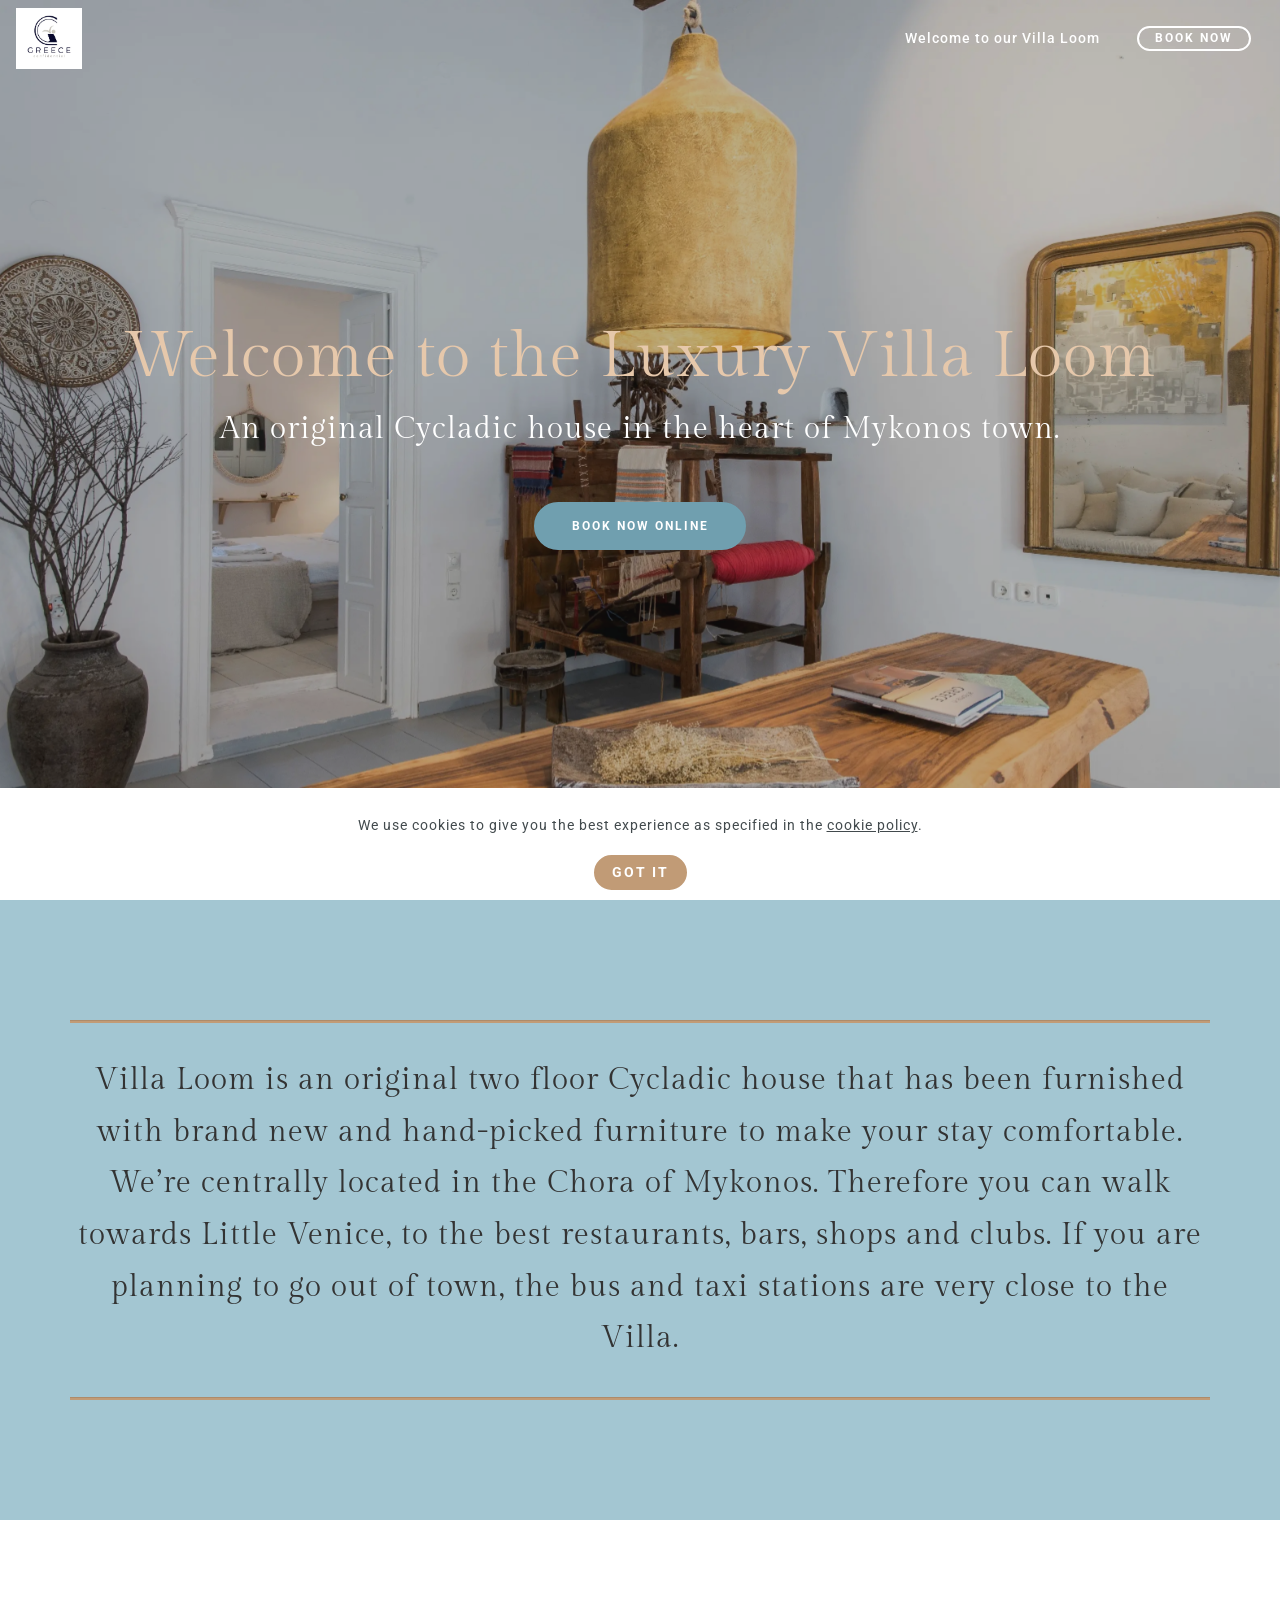
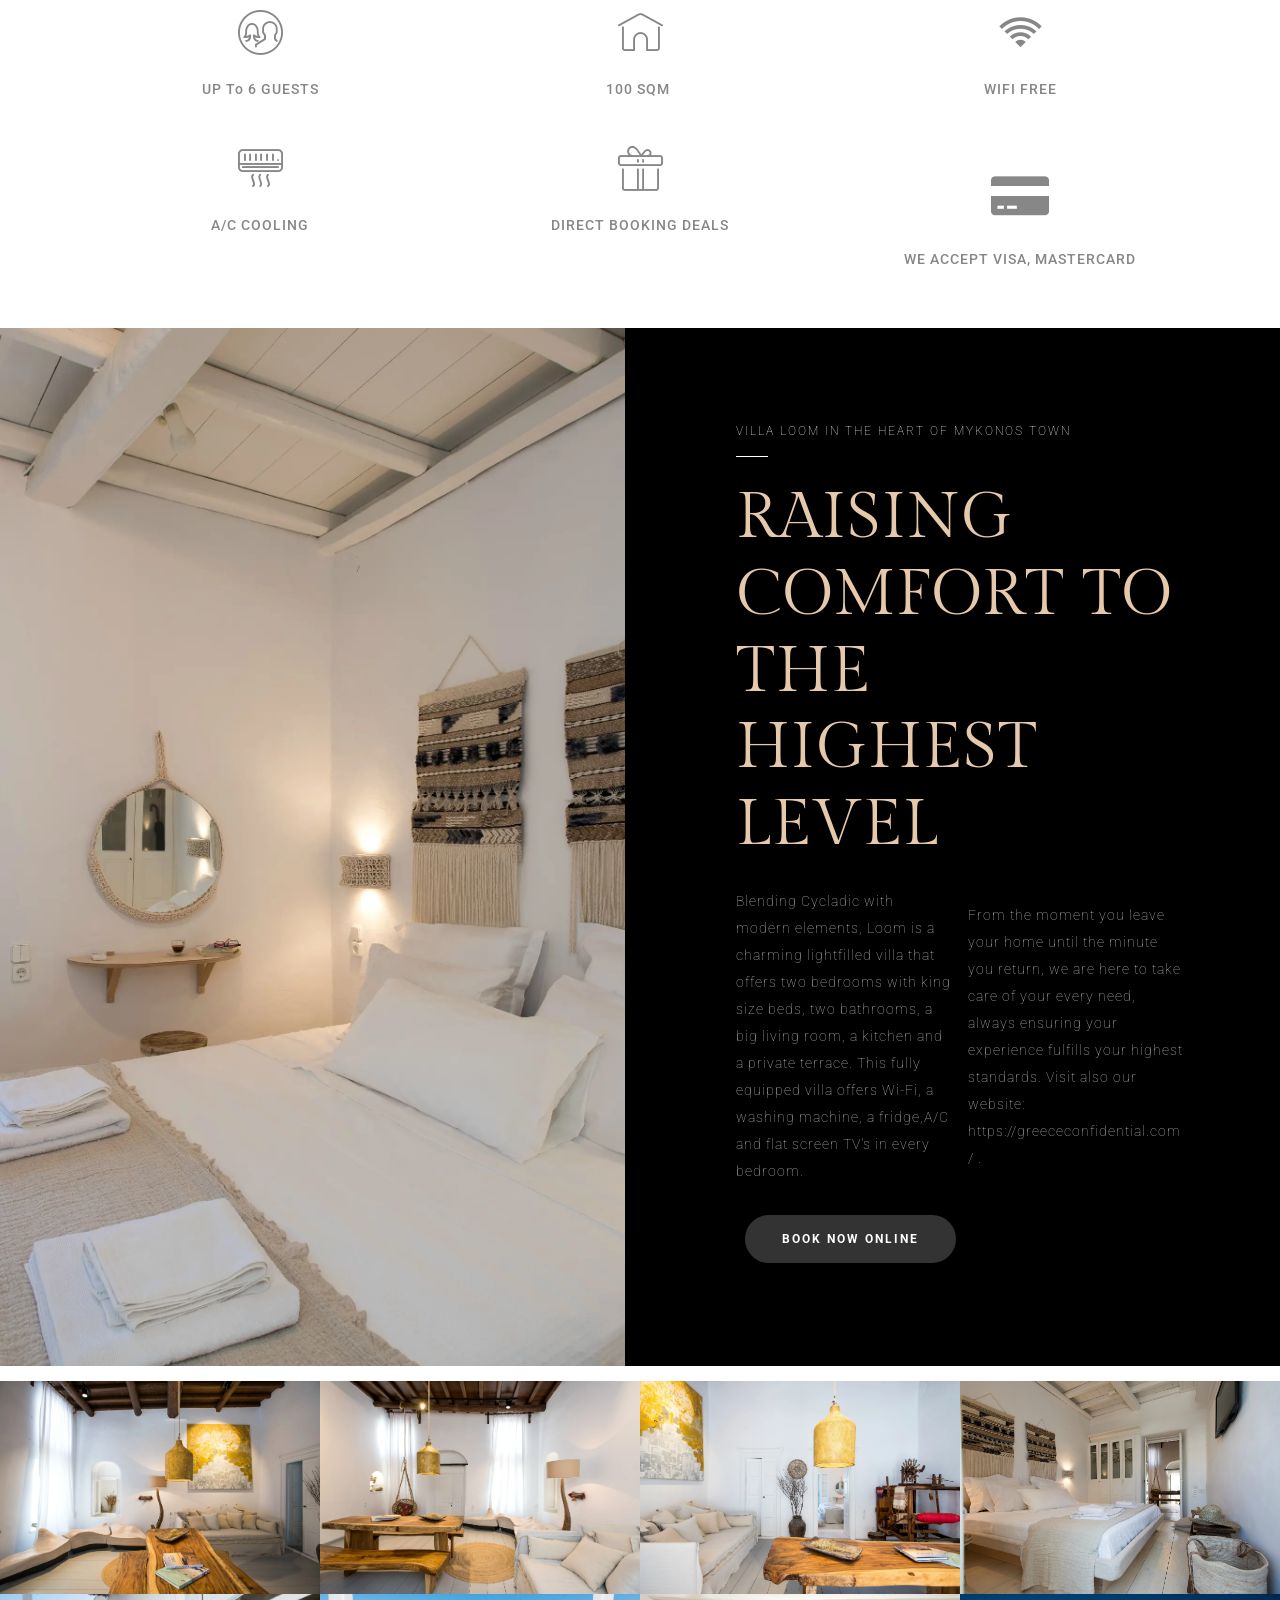
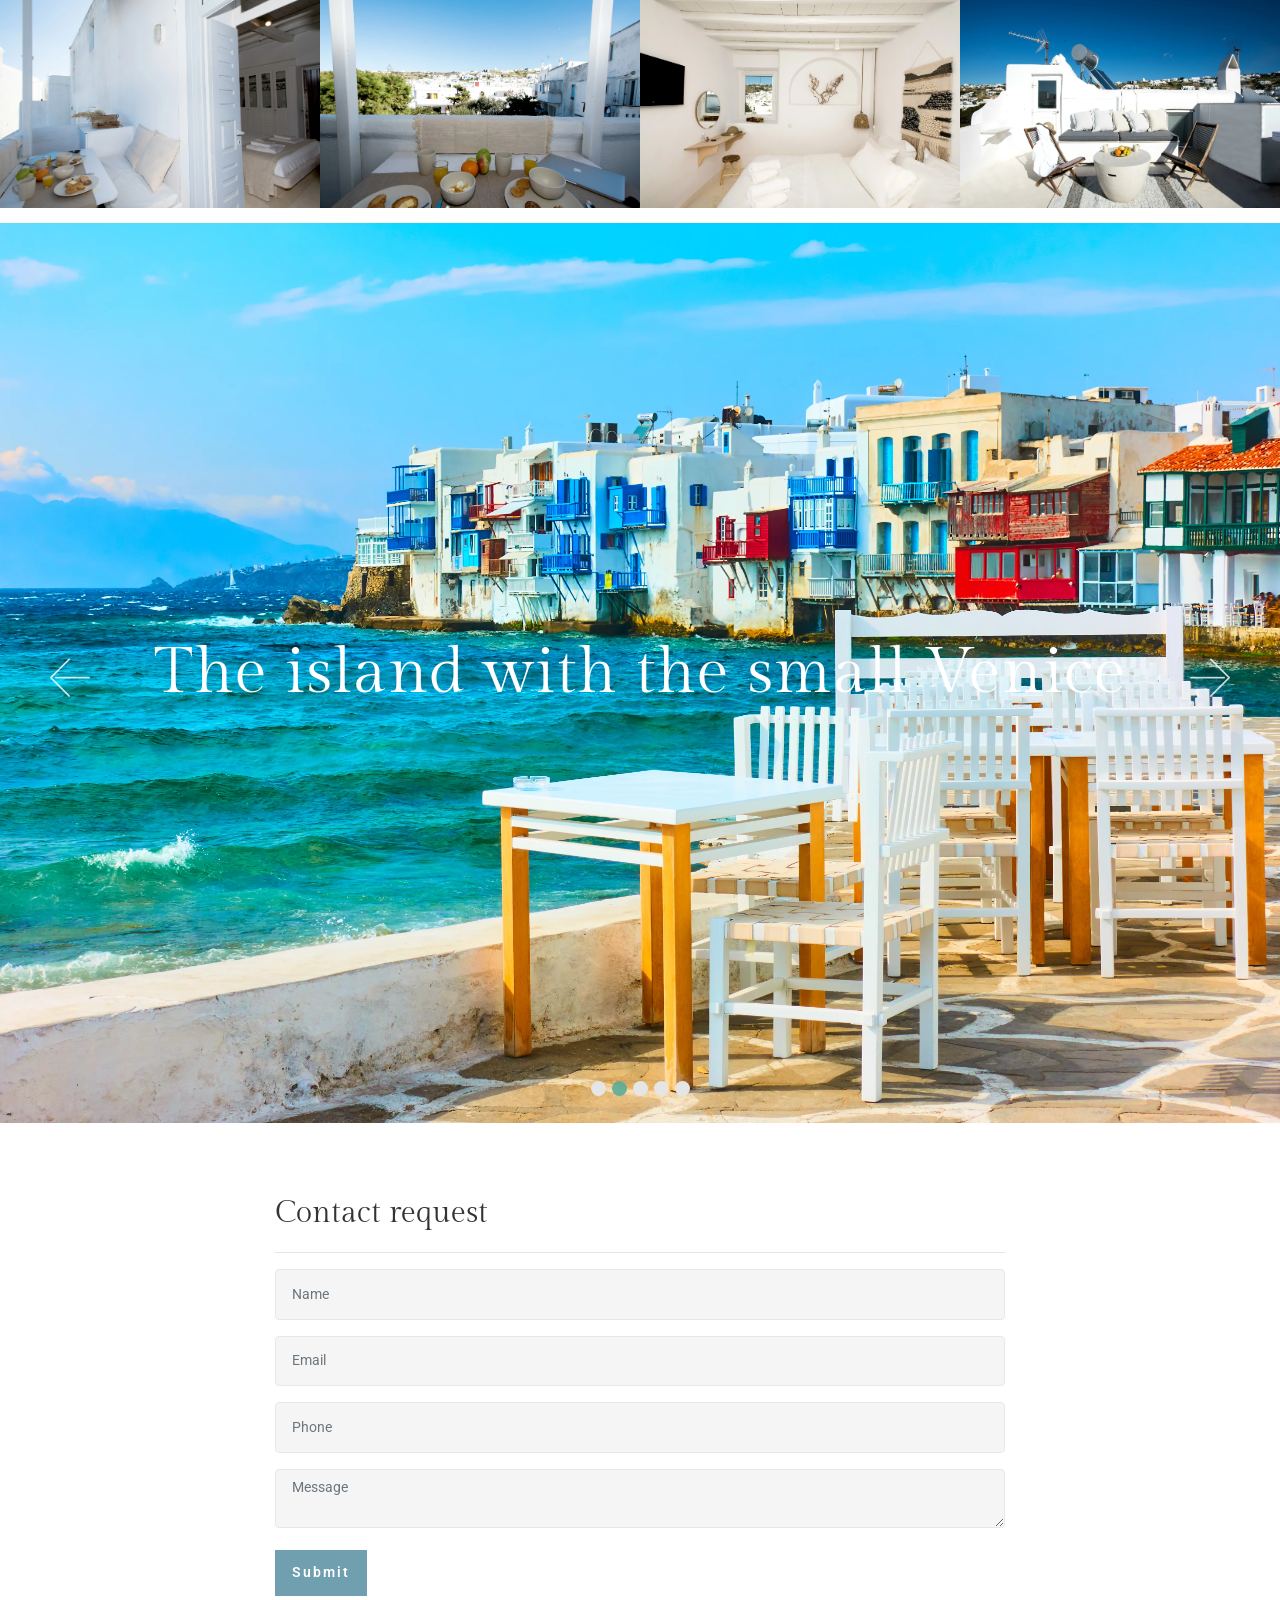
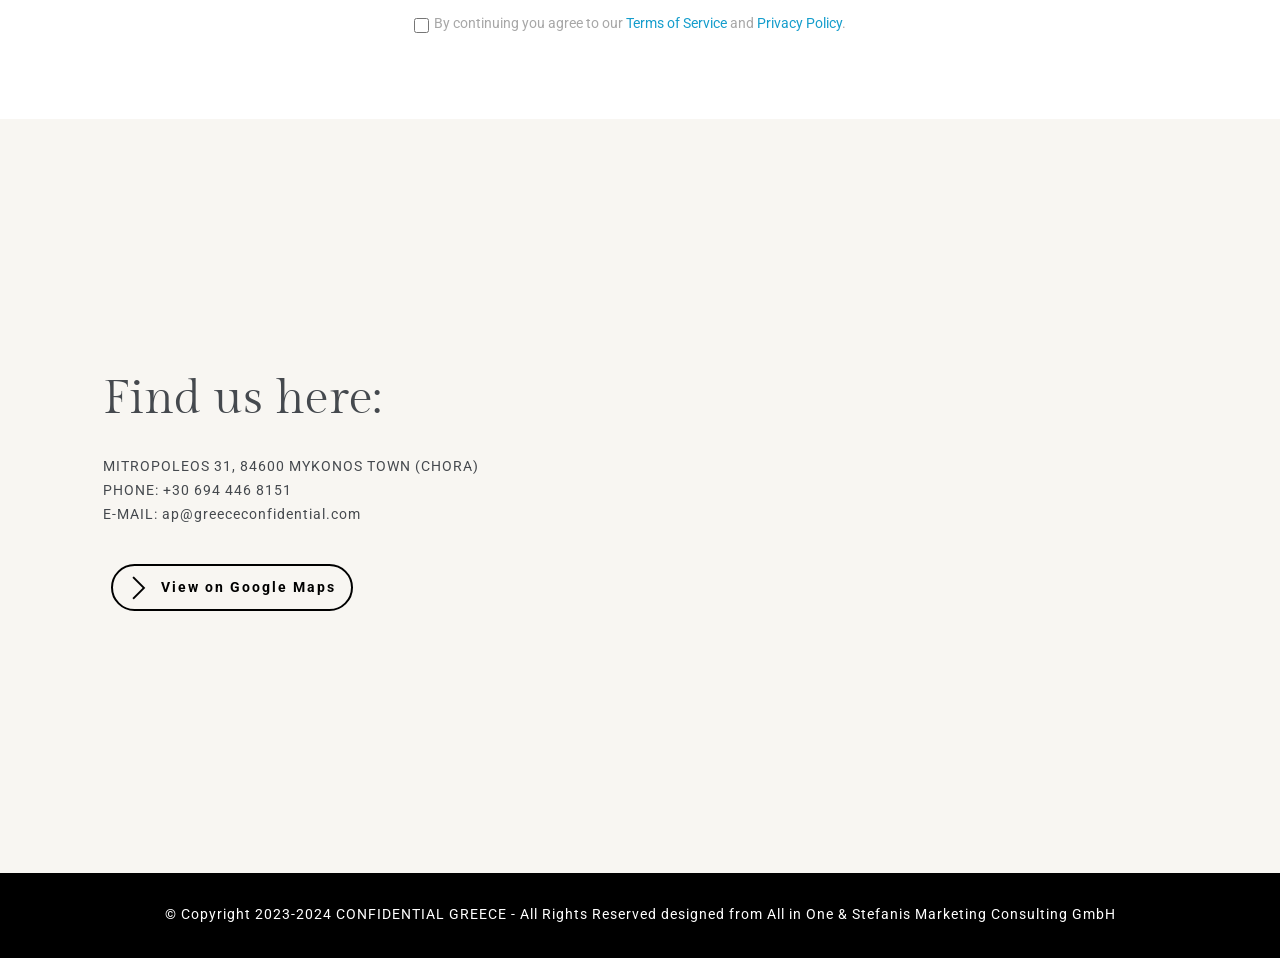
==== index.html @ 53b99f47 "create github pages" ====
<!DOCTYPE html>
<html  >
<head>
  
  <meta charset="UTF-8">
  <meta http-equiv="X-UA-Compatible" content="IE=edge">
  
  <meta name="viewport" content="width=device-width, initial-scale=1, minimum-scale=1">
  <link rel="shortcut icon" href="assets/images/logo-greece-confidential-1.webp" type="image/x-icon">
  <meta name="description" content="Villa loom Mykonos">
  
  
  <title>Home</title>
  <link rel="stylesheet" href="assets/web/assets/mobirise-icons/mobirise-icons.css">
  <link rel="stylesheet" href="assets/web/assets/mobirise-icons2/mobirise2.css">
  <link rel="stylesheet" href="assets/FontAwesome/css/font-awesome.css">
  <link rel="stylesheet" href="assets/icon54/style.css">
  <link rel="stylesheet" href="assets/tether/tether.min.css">
  <link rel="stylesheet" href="assets/bootstrap/css/bootstrap.min.css">
  <link rel="stylesheet" href="assets/bootstrap/css/bootstrap-grid.min.css">
  <link rel="stylesheet" href="assets/bootstrap/css/bootstrap-reboot.min.css">
  <link rel="stylesheet" href="assets/web/assets/gdpr-plugin/gdpr-styles.css">
  <link rel="stylesheet" href="assets/animatecss/animate.min.css">
  <link rel="stylesheet" href="assets/popup-overlay-plugin/style.css">
  <link rel="stylesheet" href="assets/smart-cart/minicart-theme.css">
  <link rel="stylesheet" href="assets/dropdown/css/style.css">
  <link rel="stylesheet" href="assets/formstyler/jquery.formstyler.css">
  <link rel="stylesheet" href="assets/formstyler/jquery.formstyler.theme.css">
  <link rel="stylesheet" href="assets/datepicker/jquery.datetimepicker.min.css">
  <link rel="stylesheet" href="assets/theme/css/style.css">
  <link rel="stylesheet" href="assets/gallery/style.css">
  <link rel="stylesheet" href="assets/recaptcha.css">
  <link rel="preload" href="https://fonts.googleapis.com/css?family=Gilda+Display:400&display=swap" as="style" onload="this.onload=null;this.rel='stylesheet'">
  <noscript><link rel="stylesheet" href="https://fonts.googleapis.com/css?family=Gilda+Display:400&display=swap"></noscript>
  <link rel="preload" href="https://fonts.googleapis.com/css?family=Roboto:100,100i,300,300i,400,400i,500,500i,700,700i,900,900i&display=swap" as="style" onload="this.onload=null;this.rel='stylesheet'">
  <noscript><link rel="stylesheet" href="https://fonts.googleapis.com/css?family=Roboto:100,100i,300,300i,400,400i,500,500i,700,700i,900,900i&display=swap"></noscript>
  <link rel="preload" as="style" href="assets/mobirise/css/mbr-additional.css"><link rel="stylesheet" href="assets/mobirise/css/mbr-additional.css" type="text/css">

  
  <style>
#mobiriseBanner { display: none; }
</style>
  

<meta name="theme-color" content="#c19b76">
<link rel="manifest" href="manifest.json">
<script src="sw-connect.js"></script>
<meta name="apple-mobile-web-app-capable" content="yes">
<link rel="apple-touch-startup-image" media="(device-width: 320px) and (device-height: 568px) and (-webkit-device-pixel-ratio: 2) and (orientation: portrait)" href="assets/images/apple-launch-640x1136.png">
<link rel="apple-touch-startup-image" media="(device-width: 375px) and (device-height: 667px) and (-webkit-device-pixel-ratio: 2) and (orientation: portrait)" href="assets/images/apple-launch-750x1334.png">
<link rel="apple-touch-startup-image" media="(device-width: 414px) and (device-height: 736px) and (-webkit-device-pixel-ratio: 3) and (orientation: portrait)" href="assets/images/apple-launch-1242x2208.png">
<link rel="apple-touch-startup-image" media="(device-width: 375px) and (device-height: 812px) and (-webkit-device-pixel-ratio: 3) and (orientation: portrait)" href="assets/images/apple-launch-1125x2436.png">
<link rel="apple-touch-startup-image" media="(device-width: 768px) and (device-height: 1024px) and (-webkit-device-pixel-ratio: 2) and (orientation: portrait)" href="assets/images/apple-launch-1536x2048.png">
<link rel="apple-touch-startup-image" media="(device-width: 834px) and (device-height: 1112px) and (-webkit-device-pixel-ratio: 2) and (orientation: portrait)" href="assets/images/apple-launch-1668x2224.png">
<link rel="apple-touch-startup-image" media="(device-width: 1024px) and (device-height: 1366px) and (-webkit-device-pixel-ratio: 2) and (orientation: portrait)" href="assets/images/apple-launch-2048x2732.png">
<meta name="apple-mobile-web-app-status-bar-style" content="default">
<meta name="apple-mobile-web-app-title" content="">
<link rel="apple-touch-icon" href="apple-touch-icon.png"></head>
<body>
  
  <section class="menu4 menu cid-rzMj9prxNq" once="menu" id="menu4-1">

    
    

    <nav class="navbar navbar-dropdown navbar-expand-lg">
        <div class="navbar-brand">
            <span class="navbar-logo">
                <a href="#">
                    <img src="assets/images/logo-greece-confidential-1.webp" alt="" style="height: 3.8rem;">
                </a>
            </span>
            
        </div>
        <button class="navbar-toggler" type="button" data-toggle="collapse" data-target="#navbarSupportedContent" aria-controls="navbarNavAltMarkup" aria-expanded="false" aria-label="Toggle navigation">
            <div class="hamburger">
                <span></span>
                <span></span>
                <span></span>
                <span></span>
            </div>
        </button>
      <div class="collapse navbar-collapse" id="navbarSupportedContent">
            <ul class="navbar-nav nav-dropdown mbr-section-btn" data-app-modern-menu="true"><li class="nav-item">
                    <a class="nav-link link text-white display-7" href="#">Welcome to our Villa Loom</a>
                </li></ul>
            
            <div class="navbar-buttons mbr-section-btn"><a class="btn btn-sm btn-white-outline display-4" href="https://ibe.channex.io/villa-loom-mykonos-town">
                    BOOK NOW
                </a></div>
      </div>
    </nav>
</section>

<section class="header6 cid-rzMj5gUn1z mbr-fullscreen mbr-parallax-background" id="header6-0">
    

    <div class="mbr-overlay" style="opacity: 0.3; background-color: rgb(35, 35, 35);">
    </div>

    <div class="container">
        
        
        <h2 class="mbr-section-title mbr-fonts-style align-center mbr-white pb-2 display-1">Welcome to the Luxury Villa Loom</h2>
        <p class="mbr-text mbr-fonts-style align-center pb-4 mbr-white display-5">An original Cycladic house in the heart of Mykonos town.</p>
        <div class="mbr-section-btn align-center pb-4"><a class="btn btn-lg btn-info display-4" href="https://ibe.channex.io/villa-loom-mykonos-town" target="_blank">BOOK NOW ONLINE</a></div>
    </div>
    <div class="mbr-arrow hidden-sm-down" aria-hidden="true">
        <a href="#next">
            <i class="mbri-arrow-down mbr-iconfont"></i>
        </a>
    </div>
</section>

<section class="mbr-section content1 hotelm4_content1 cid-tWKiP6uQY9" id="content1-8">

	

	<div class="container">
		<div class="row justify-content-center">
			<div class="inner-container" style="width: 100%;">
				<hr class="line" style="width: 100%;">
				<p class="mbr-text mbr-fonts-style align-center display-5">Villa Loom is an original two floor Cycladic house that has been furnished with brand new and hand-picked furniture to make your stay comfortable. We’re centrally located in the Chora of Mykonos. Therefore you can walk towards Little Venice, to the best restaurants, bars, shops and clubs. If you are planning to go out of town, the bus and taxi stations are very close to the Villa.<br></p>
				<hr class="line" style="width: 100%;">
			</div>
		</div>
	</div>
</section>

<section class="features12 hotelm4_features12 cid-tWOx9KYcc4" id="features12-o">

	
    


	
	<div class="container">
		<div class="row justify-content-center">
			<div class="card pb-5 col-12 col-md-10 align-center col-lg-4">
				<div class="card-img">
					<span class="mbri-users mbr-iconfont"></span>
				</div>
				<div class="card-box">
					<h4 class="card-title mbr-fonts-style display-7">UP To 6 GUESTS
					</h4>
					
					
				</div>
			</div>

			<div class="card pb-5 col-12 col-md-10 align-center col-lg-4">
				<div class="card-img">
					<span class="mbri-home mbr-iconfont"></span>
				</div>
				<div class="card-box">
					<h4 class="card-title mbr-fonts-style display-7">100 SQM&nbsp;</h4>
					
					
				</div>
			</div>

			<div class="card pb-5 col-12 col-md-10 align-center col-lg-4">
				<div class="card-img">
					<span class="mbr-iconfont mobi-mbri-wifi mobi-mbri"></span>
				</div>
				<div class="card-box">
					<h4 class="card-title mbr-fonts-style display-7">WIFI FREE</h4>
					
					
				</div>
			</div>

			<div class="card pb-5 col-12 col-md-10 align-center col-lg-4">
				<div class="card-img">
					<span class="mbr-iconfont icon54-v1-air-conditioner"></span>
				</div>
				<div class="card-box">
					<h4 class="card-title mbr-fonts-style display-7">A/C COOLING</h4>
					
					
				</div>
			</div>

			<div class="card pb-5 col-12 col-md-10 align-center col-lg-4">
				<div class="card-img">
					<span class="mbr-iconfont mbri-gift"></span>
				</div>
				<div class="card-box">
					<h4 class="card-title mbr-fonts-style display-7">DIRECT BOOKING DEALS</h4>
					
					
				</div>
			</div>

			<div class="card p-3 col-12 col-md-10 align-center col-lg-4">
				<div class="card-img">
					<span class="mbr-iconfont fa-credit-card-alt fa"></span>
				</div>
				<div class="card-box">
					<h4 class="card-title mbr-fonts-style display-7">WE ACCEPT VISA, MASTERCARD</h4>
					
					
				</div>
			</div>
		</div>
	</div>
</section>

<section class="features3 hotelm4_features3 cid-tWOqyfzlr3" id="features3-n">

	
    


	

	<div class="container-fluid">
		<div class="row justify-content-center">
			<div class="image-element col-xl-6">
				<div class="img-wrap" style="height: 100%; width: 100%;">
					<img src="assets/images/nan1942.webp" alt="">
				</div>
			</div>
			<div class="text-element col-xl-6">
				<h3 class="mbr-section-subtitle mbr-fonts-style mbr-lighter mbr-white display-4">VILLA LOOM IN THE HEART OF MYKONOS TOWN</h3>
				<div class="underline pb-3">
					<div class="line"></div>
				</div>
				<h2 class="mbr-section-title mbr-fonts-style pb-4 mbr-white display-1">RAISING COMFORT TO THE HIGHEST LEVEL<br></h2>
				<div class="paragraphs-wrapper pb-4">
					<p class="mbr-text mbr-fonts-style mbr-lighter first-paragraph display-7">Blending Cycladic with modern elements, Loom is a charming lightfilled villa that offers two bedrooms with king size beds, two bathrooms, a big living room, a kitchen and a private terrace. This fully equipped villa offers Wi-Fi, a washing machine, a fridge,A/C and flat screen TV's in every bedroom.</p>
					<p class="second-paragraph mbr-text mbr-fonts-style mbr-lighter display-7">From the moment you leave your home until the minute you return, we are here to take care of your every need, always ensuring your experience fulfills your highest standards. Visit also our website: https://greececonfidential.com/ .</p>
				</div>
				<div class="mbr-section-btn"><a class="btn btn-lg btn-secondary display-4" href="https://ibe.channex.io/villa-loom-mykonos-town" target="_blank">BOOK NOW ONLINE</a></div>
			</div>
		</div>
	</div>
</section>

<section class="gallery1 hotelm4_gallery1 mbr-gallery mbr-slider-carousel cid-tWNKbWfEf9" id="gallery1-m">

	

	

	

	

	

	<div class="col-left-gallery"><!-- Filter --><!-- Gallery --><div class="mbr-gallery-row"><div class="mbr-gallery-layout-default"><div><div><div class="mbr-gallery-item mbr-gallery-item--p0" data-video-url="false" data-tags="Awesome"><div href="#lb-gallery1-m" data-slide-to="0" data-bs-slide-to="0" data-toggle="modal" data-bs-toggle="modal"><img src="assets/images/-nan1956.webp" alt="" title=""><span class="icon-focus"></span></div></div><div class="mbr-gallery-item mbr-gallery-item--p0" data-video-url="false" data-tags="Responsive"><div href="#lb-gallery1-m" data-slide-to="1" data-bs-slide-to="1" data-toggle="modal" data-bs-toggle="modal"><img src="assets/images/-nan1967.webp" alt="" title=""><span class="icon-focus"></span></div></div><div class="mbr-gallery-item mbr-gallery-item--p0" data-video-url="false" data-tags="Creative"><div href="#lb-gallery1-m" data-slide-to="2" data-bs-slide-to="2" data-toggle="modal" data-bs-toggle="modal"><img src="assets/images/-nan1974.webp" alt="" title=""><span class="icon-focus"></span></div></div><div class="mbr-gallery-item mbr-gallery-item--p0" data-video-url="false" data-tags="Animated"><div href="#lb-gallery1-m" data-slide-to="3" data-bs-slide-to="3" data-toggle="modal" data-bs-toggle="modal"><img src="assets/images/-nan1952-2.webp" alt="" title=""><span class="icon-focus"></span></div></div><div class="mbr-gallery-item mbr-gallery-item--p0" data-video-url="false" data-tags="Awesome"><div href="#lb-gallery1-m" data-slide-to="4" data-bs-slide-to="4" data-toggle="modal" data-bs-toggle="modal"><img src="assets/images/nan1983.webp" alt="" title=""><span class="icon-focus"></span></div></div><div class="mbr-gallery-item mbr-gallery-item--p0" data-video-url="false" data-tags="Awesome"><div href="#lb-gallery1-m" data-slide-to="5" data-bs-slide-to="5" data-toggle="modal" data-bs-toggle="modal"><img src="assets/images/-nan1988.webp" alt="" title=""><span class="icon-focus"></span></div></div><div class="mbr-gallery-item mbr-gallery-item--p0" data-video-url="false" data-tags="Responsive"><div href="#lb-gallery1-m" data-slide-to="6" data-bs-slide-to="6" data-toggle="modal" data-bs-toggle="modal"><img src="assets/images/-nan2000-1.webp" alt="" title=""><span class="icon-focus"></span></div></div><div class="mbr-gallery-item mbr-gallery-item--p0" data-video-url="false" data-tags="Animated"><div href="#lb-gallery1-m" data-slide-to="7" data-bs-slide-to="7" data-toggle="modal" data-bs-toggle="modal"><img src="assets/images/nan20212.webp" alt="" title=""><span class="icon-focus"></span></div></div></div></div><div class="clearfix"></div></div></div><!-- Lightbox --><div data-app-prevent-settings="" class="mbr-slider modal fade carousel slide" tabindex="-1" data-keyboard="true" data-bs-keyboard="true" data-interval="false" data-bs-interval="false" id="lb-gallery1-m"><div class="modal-dialog"><div class="modal-content"><div class="modal-body"><div class="carousel-inner"><div class="carousel-item active"><img src="assets/images/-nan1956.webp" alt="" title=""></div><div class="carousel-item"><img src="assets/images/-nan1967.webp" alt="" title=""></div><div class="carousel-item"><img src="assets/images/-nan1974.webp" alt="" title=""></div><div class="carousel-item"><img src="assets/images/-nan1952-2.webp" alt="" title=""></div><div class="carousel-item"><img src="assets/images/nan1983.webp" alt="" title=""></div><div class="carousel-item"><img src="assets/images/-nan1988.webp" alt="" title=""></div><div class="carousel-item"><img src="assets/images/-nan2000-1.webp" alt="" title=""></div><div class="carousel-item"><img src="assets/images/nan20212.webp" alt="" title=""></div></div><a class="carousel-control carousel-control-prev" role="button" data-slide="prev" data-bs-slide="prev" href="#lb-gallery1-m"><span class="mbri-left mbr-iconfont" aria-hidden="true"></span><span class="sr-only visually-hidden">Previous</span></a><a class="carousel-control carousel-control-next" role="button" data-slide="next" data-bs-slide="next" href="#lb-gallery1-m"><span class="mbri-right mbr-iconfont" aria-hidden="true"></span><span class="sr-only visually-hidden">Next</span></a><a class="close" href="#" role="button" data-dismiss="modal" data-bs-dismiss="modal"><span class="sr-only visually-hidden">Close</span></a></div></div></div></div></div>
</section>

<section class="slider1 directm4_slider1 cid-tXo2hfNwyW mbr-fullscreen" id="slider1-15">

	

	<div class="container-fluid">
		<div class="carousel slide carousel-fade" id="tYIiVcy99t" data-ride="carousel" data-interval="3000">
			<ol class="carousel-indicators">
				<li data-slide-to="0" class="active" data-target="#tYIiVcy99t"></li>
				<li data-slide-to="1" data-target="#tYIiVcy99t"></li>
				<li data-slide-to="2" data-target="#tYIiVcy99t"></li>
				<li data-slide-to="3" data-target="#tYIiVcy99t"></li>
				<li data-slide-to="4" data-target="#tYIiVcy99t"></li>
			</ol>
			<div class="carousel-inner">
				
				
				<div class="carousel-item slider-image item active">
					<div class="item-wrapper">
						<img class="d-block w-100" src="assets/images/sea-1217911.webp" data-slide-to="1" data-bs-slide-to="1" alt="">
						
						<div class="carousel-caption">
							<div class="row justify-content-center">
								<div class="col-md-12">
									<h1 class="mbr-section-title mbr-fonts-style mbr-white display-1">Enjoy the amazing beaches anywhere in Mykonos</h1>
									
									
									
								</div>
							</div>
						</div>
					</div>
				</div>
				<div class="carousel-item slider-image item">
					<div class="item-wrapper">
						<img class="d-block w-100" src="assets/images/kleinvenedigmykonos.webp" data-slide-to="2" data-bs-slide-to="2" alt="">
						
						<div class="carousel-caption">
							<div class="row justify-content-center">
								<div class="col-md-12">
									<h1 class="mbr-section-title mbr-fonts-style mbr-white display-1">The island with the small Venice</h1>
									
									
									
								</div>
							</div>
						</div>
					</div>
				</div>
				<div class="carousel-item slider-image item">
					<div class="item-wrapper">
						<img class="d-block w-100" src="assets/images/greece-1289079.webp" data-slide-to="3" data-bs-slide-to="3" alt="">
						
						<div class="carousel-caption">
							<div class="row justify-content-center">
								<div class="col-md-12">
									<h1 class="mbr-section-title mbr-fonts-style mbr-white display-1">The windmills from Mykonos</h1>
									
									
									
								</div>
							</div>
						</div>
					</div>
				</div><div class="carousel-item slider-image item">
					<div class="item-wrapper">
						<img class="d-block w-100" src="assets/images/mykonosinselhafen.webp" alt="" data-slide-to="3" data-bs-slide-to="3">
						
						<div class="carousel-caption">
							<div class="row justify-content-center">
								<div class="col-md-12">
									<h1 class="mbr-section-title mbr-fonts-style mbr-white display-1">Mykonos is famous for its parties</h1>
									
									
									
								</div>
							</div>
						</div>
					</div>
				</div><div class="carousel-item slider-image item">
					<div class="item-wrapper">
						<img class="d-block w-100" src="assets/images/eliasbeach6134371920.webp" data-slide-to="4" data-bs-slide-to="4" alt="">
						
						<div class="carousel-caption">
							<div class="row justify-content-center">
								<div class="col-md-12">
									<h1 class="mbr-section-title mbr-fonts-style mbr-white display-1">Mykonos is famous for its pristine beaches with golden sands</h1>
									
									
									
								</div>
							</div>
						</div>
					</div>
				</div>
			</div>
			<a class="carousel-control carousel-control-prev" role="button" data-slide="prev" href="#tYIiVcy99t">
				<span class="mbri-left" aria-hidden="true"></span>
				<span class="sr-only">Previous</span>
			</a>
			<a class="carousel-control carousel-control-next" role="button" data-slide="next" href="#tYIiVcy99t">
				<span class="mbri-right" aria-hidden="true"></span>
				<span class="sr-only">Next</span>
			</a>
		</div>
	</div>
</section>

<div id="custom-html-l"><script defer async src='https://cdn.trustindex.io/loader.js?0f57ddd222b48700e296e6276b4'></script></div>

<section class="form cid-tYIfcp2acG" id="formbuilder-16">
    
    
    <div class="container">
        <div class="row">
            <div class="col-lg-8 mx-auto mbr-form" data-form-type="formoid">
<!--Formbuilder Form-->
<form action="https://mobirise.eu/" method="POST" class="mbr-form form-with-styler" data-form-title="Contact Form"><input type="hidden" name="g-recaptcha-response" data-form-captcha="true" value="6LfzfhspAAAAAA6UPFxu8tGa12z4QngoYKQEKt04"><input type="hidden" name="email" data-form-email="true" value="X9utKyc1nWPlqibEE9P3Y3CaeFp6GWseeawrNSHgKBmTumdEiMx2TRpRQU3zITbGNP4Z75fL2bA+3BDOzeoHG9txcR4Mpj5KCjAOvyJTqt5d0ss7I+P8yST8LvVWEHBm.EWOLsO77V3ORexIfnv8zsYv8g73S0lihivWqYM+ImZmKdRqGPYzMwFoUkSs4BJC0Odi0xP66qwnHgZ7pSA+s2PTa2HK1qLr9OHCdMaSZSlwhMT3OeF2A4yZ17dEl9TA7.Gws286eQQb2LnS2QW9IjHHdVzq9bhnlwuOD9+r26eTl9IE+lTmdAegna1Iqw8nXs4PO7YTPYX8ZahIhy5bN+ZHug18tQEFtXA4mxjbwP5jNR/hCTzoA5818LDZHxCKvF">
<div class="form-row">
<div hidden="hidden" data-form-alert="" class="alert alert-success col-12">Your message has been sent.</div>
<div hidden="hidden" data-form-alert-danger="" class="alert alert-danger col-12">Oops...! some problem!</div>
</div>
<div class="dragArea form-row">
<div class="col-lg-12 col-md-12 col-sm-12">
<h4 class="mbr-fonts-style display-5">Contact request</h4>
</div>
<div class="col-lg-12 col-md-12 col-sm-12">
<hr>
</div>
<div data-for="name" class="col-lg-12 col-md-12 col-sm-12 form-group">
<input type="text" name="name" placeholder="Name" data-form-field="name" class="form-control display-7" value="" id="name-formbuilder-16">
</div>
<div data-for="email" class="col-lg-12 col-md-12 col-sm-12 form-group">
<input type="email" name="email" placeholder="Email" data-form-field="email" class="form-control display-7" value="" id="email-formbuilder-16">
</div>
<div data-for="phone" class="col-lg-12 col-md-12 col-sm-12 form-group">
<input type="tel" name="phone" placeholder="Phone" pattern="*" data-form-field="phone" class="form-control display-7" value="" id="phone-formbuilder-16">
</div>
<div data-for="message" class="col-lg-12 col-md-12 col-sm-12 form-group">
<textarea name="message" placeholder="Message" data-form-field="message" class="form-control display-7" id="message-formbuilder-16"></textarea>
</div>
<div class="col-auto"><button type="submit" class="w-100 w-100 btn btn-info display-7">Submit</button></div>
</div>
<span class="gdpr-block">
<label>
<span class="textGDPR display-7" style="color: #a7a7a7"><input type="checkbox" name="gdpr" id="gdpr-formbuilder-16" required="">By continuing you agree to our <a style="color: #149dcc; text-decoration: none;" href="terms.html">Terms of Service</a> and <a style="color: #149dcc; text-decoration: none;" href="policy.html">Privacy Policy</a>.</span>
</label>
</span></form><!--Formbuilder Form-->
</div>
        </div>
    </div>
</section>

<section class="map1 lodgem5 cid-tYIfSQ72YN" id="amap1-18">
    
    
    <div class="container">
        <div class="row align-items-center justify-content-center">
            <div class="col-12 col-lg-6 col-text">
                <div class="card-box">
                    <h4 class="card-title mbr-fonts-style mb-0 display-2">
                        Find us here:</h4>
                    <p class="mbr-text mbr-fonts-style mb-0 display-7">MITROPOLEOS 31, 84600 MYKONOS TOWN (CHORA)<br>PHONE: +30 694 446 8151<br>E-MAIL: ap@greececonfidential.com
                    </p>
                    <div class="mbr-section-btn"><a class="btn btn-black-outline display-7" href="#">
                            <span class="mobi-mbri mobi-mbri-arrow-next mbr-iconfont mbr-iconfont-btn"></span>
                            View on Google Maps
                        </a></div>
                </div>
            </div>

            <div class="col-12 col-lg-6 col-map">
                <div class="map-wrap">
                    <div class="map-position-container">
                        <div class="google-map"><iframe frameborder="0" style="border:0" src="https://www.google.com/maps/embed?pb=!1m18!1m12!1m3!1d3167.6618312767846!2d25.3245118127354!3d37.445092771953846!2m3!1f0!2f0!3f0!3m2!1i1024!2i768!4f13.1!3m3!1m2!1s0x14a2bfabdc7802af%3A0x434718a590ef9f9b!2sMitropoleos%2031%2C%20Mikonos%20846%2000%2C%20Griechenland!5e0!3m2!1sde!2sde!4v1701613272279!5m2!1sde!2sde" allowfullscreen=""></iframe></div>
                    </div>
                </div>
            </div>
        </div>
    </div>
</section>

<section class="footer2 cid-rzMkB37ged" once="footer" id="footer2-a">

    

    

    <div class="container">
        <div class="row justify-content-center mbr-white">
            <div class="col-12">
                <p class="mbr-text mb-0 mbr-fonts-style align-center display-7">
                    © Copyright 2023-2024 CONFIDENTIAL GREECE - All Rights Reserved designed from All in One &amp; Stefanis Marketing Consulting GmbH</p>
            </div>
        </div>
    </div>
</section>


<script src="assets/web/assets/jquery/jquery.min.js"></script>
  <script src="assets/popper/popper.min.js"></script>
  <script src="assets/tether/tether.min.js"></script>
  <script src="assets/bootstrap/js/bootstrap.min.js"></script>
  <script src="assets/web/assets/cookies-alert-plugin/cookies-alert-core.js"></script>
  <script src="assets/web/assets/cookies-alert-plugin/cookies-alert-script.js"></script>
  <script src="assets/smoothscroll/smooth-scroll.js"></script>
  <script src="assets/viewportchecker/jquery.viewportchecker.js"></script>
  <script src="assets/smart-cart/minicart.js"></script>
  <script src="assets/smart-cart/minicart-customizer.js"></script>
  <script src="assets/dropdown/js/nav-dropdown.js"></script>
  <script src="assets/dropdown/js/navbar-dropdown.js"></script>
  <script src="assets/touchswipe/jquery.touch-swipe.min.js"></script>
  <script src="assets/parallax/jarallax.min.js"></script>
  <script src="assets/masonry/masonry.pkgd.min.js"></script>
  <script src="assets/imagesloaded/imagesloaded.pkgd.min.js"></script>
  <script src="assets/bootstrapcarouselswipe/bootstrap-carousel-swipe.js"></script>
  <script src="assets/formstyler/jquery.formstyler.js"></script>
  <script src="assets/formstyler/jquery.formstyler.min.js"></script>
  <script src="assets/datepicker/jquery.datetimepicker.full.js"></script>
  <script src="https://www.google.com/recaptcha/api.js?render=6LdeQjQpAAAAAOdrUWAI3rSVNyYtGACavQMhyxcr"></script>
  <script src="https://www.google.com/recaptcha/api.js?render=6LfzfhspAAAAAA6UPFxu8tGa12z4QngoYKQEKt04"></script>
  <script src="assets/theme/js/script.js"></script>
  <script src="assets/gallery/player.min.js"></script>
  <script src="assets/gallery/script.js"></script>
  <script src="assets/formoid.min.js"></script>
  
  
  
<input name="cookieData" type="hidden" data-cookie-cookiesAlertType='1' data-cookie-customDialogSelector='null' data-cookie-colorText='#424a4d' data-cookie-colorBg='rgb(255, 255, 255)' data-cookie-opacityOverlay='0' data-cookie-bgOpacity='100' data-cookie-textButton='GOT IT' data-cookie-rejectText='REJECT' data-cookie-colorButton='#C19B76' data-cookie-rejectColor='#ffffff' data-cookie-colorLink='#424a4d' data-cookie-underlineLink='true' data-cookie-text="We use cookies to give you the best experience as specified in the <a href='privacy.html'>cookie policy</a>.">
   <div id="scrollToTop" class="scrollToTop mbr-arrow-up"><a style="text-align: center;"><i class="mbr-arrow-up-icon mbr-arrow-up-icon-cm cm-icon cm-icon-smallarrow-up"></i></a></div>
    <input name="animation" type="hidden">
  
</body>
</html>
---- assets/web/assets/mobirise-icons/mobirise-icons.css ----
@font-face {
  font-family: 'MobiriseIcons';
  src:  url('mobirise-icons.eot?spat4u');
  src:  url('mobirise-icons.eot?spat4u#iefix') format('embedded-opentype'),
    url('mobirise-icons.ttf?spat4u') format('truetype'),
    url('mobirise-icons.woff?spat4u') format('woff'),
    url('mobirise-icons.svg?spat4u#MobiriseIcons') format('svg');
  font-weight: normal;
  font-style: normal;
  font-display: swap;
}

[class^="mbri-"], [class*=" mbri-"] {
  /* use !important to prevent issues with browser extensions that change fonts */
  font-family: MobiriseIcons !important;
  speak: none;
  font-style: normal;
  font-weight: normal;
  font-variant: normal;
  text-transform: none;
  line-height: 1;

  /* Better Font Rendering =========== */
  -webkit-font-smoothing: antialiased;
  -moz-osx-font-smoothing: grayscale;
}

.mbri-add-submenu:before {
  content: "\e900";
}
.mbri-alert:before {
  content: "\e901";
}
.mbri-align-center:before {
  content: "\e902";
}
.mbri-align-justify:before {
  content: "\e903";
}
.mbri-align-left:before {
  content: "\e904";
}
.mbri-align-right:before {
  content: "\e905";
}
.mbri-android:before {
  content: "\e906";
}
.mbri-apple:before {
  content: "\e907";
}
.mbri-arrow-down:before {
  content: "\e908";
}
.mbri-arrow-next:before {
  content: "\e909";
}
.mbri-arrow-prev:before {
  content: "\e90a";
}
.mbri-arrow-up:before {
  content: "\e90b";
}
.mbri-bold:before {
  content: "\e90c";
}
.mbri-bookmark:before {
  content: "\e90d";
}
.mbri-bootstrap:before {
  content: "\e90e";
}
.mbri-briefcase:before {
  content: "\e90f";
}
.mbri-browse:before {
  content: "\e910";
}
.mbri-bulleted-list:before {
  content: "\e911";
}
.mbri-calendar:before {
  content: "\e912";
}
.mbri-camera:before {
  content: "\e913";
}
.mbri-cart-add:before {
  content: "\e914";
}
.mbri-cart-full:before {
  content: "\e915";
}
.mbri-cash:before {
  content: "\e916";
}
.mbri-change-style:before {
  content: "\e917";
}
.mbri-chat:before {
  content: "\e918";
}
.mbri-clock:before {
  content: "\e919";
}
.mbri-close:before {
  content: "\e91a";
}
.mbri-cloud:before {
  content: "\e91b";
}
.mbri-code:before {
  content: "\e91c";
}
.mbri-contact-form:before {
  content: "\e91d";
}
.mbri-credit-card:before {
  content: "\e91e";
}
.mbri-cursor-click:before {
  content: "\e91f";
}
.mbri-cust-feedback:before {
  content: "\e920";
}
.mbri-database:before {
  content: "\e921";
}
.mbri-delivery:before {
  content: "\e922";
}
.mbri-desktop:before {
  content: "\e923";
}
.mbri-devices:before {
  content: "\e924";
}
.mbri-down:before {
  content: "\e925";
}
.mbri-download:before {
  content: "\e989";
}
.mbri-drag-n-drop:before {
  content: "\e927";
}
.mbri-drag-n-drop2:before {
  content: "\e928";
}
.mbri-edit:before {
  content: "\e929";
}
.mbri-edit2:before {
  content: "\e92a";
}
.mbri-error:before {
  content: "\e92b";
}
.mbri-extension:before {
  content: "\e92c";
}
.mbri-features:before {
  content: "\e92d";
}
.mbri-file:before {
  content: "\e92e";
}
.mbri-flag:before {
  content: "\e92f";
}
.mbri-folder:before {
  content: "\e930";
}
.mbri-gift:before {
  content: "\e931";
}
.mbri-github:before {
  content: "\e932";
}
.mbri-globe:before {
  content: "\e933";
}
.mbri-globe-2:before {
  content: "\e934";
}
.mbri-growing-chart:before {
  content: "\e935";
}
.mbri-hearth:before {
  content: "\e936";
}
.mbri-help:before {
  content: "\e937";
}
.mbri-home:before {
  content: "\e938";
}
.mbri-hot-cup:before {
  content: "\e939";
}
.mbri-idea:before {
  content: "\e93a";
}
.mbri-image-gallery:before {
  content: "\e93b";
}
.mbri-image-slider:before {
  content: "\e93c";
}
.mbri-info:before {
  content: "\e93d";
}
.mbri-italic:before {
  content: "\e93e";
}
.mbri-key:before {
  content: "\e93f";
}
.mbri-laptop:before {
  content: "\e940";
}
.mbri-layers:before {
  content: "\e941";
}
.mbri-left-right:before {
  content: "\e942";
}
.mbri-left:before {
  content: "\e943";
}
.mbri-letter:before {
  content: "\e944";
}
.mbri-like:before {
  content: "\e945";
}
.mbri-link:before {
  content: "\e946";
}
.mbri-lock:before {
  content: "\e947";
}
.mbri-login:before {
  content: "\e948";
}
.mbri-logout:before {
  content: "\e949";
}
.mbri-magic-stick:before {
  content: "\e94a";
}
.mbri-map-pin:before {
  content: "\e94b";
}
.mbri-menu:before {
  content: "\e94c";
}
.mbri-mobile:before {
  content: "\e94d";
}
.mbri-mobile2:before {
  content: "\e94e";
}
.mbri-mobirise:before {
  content: "\e94f";
}
.mbri-more-horizontal:before {
  content: "\e950";
}
.mbri-more-vertical:before {
  content: "\e951";
}
.mbri-music:before {
  content: "\e952";
}
.mbri-new-file:before {
  content: "\e953";
}
.mbri-numbered-list:before {
  content: "\e954";
}
.mbri-opened-folder:before {
  content: "\e955";
}
.mbri-pages:before {
  content: "\e956";
}
.mbri-paper-plane:before {
  content: "\e957";
}
.mbri-paperclip:before {
  content: "\e958";
}
.mbri-photo:before {
  content: "\e959";
}
.mbri-photos:before {
  content: "\e95a";
}
.mbri-pin:before {
  content: "\e95b";
}
.mbri-play:before {
  content: "\e95c";
}
.mbri-plus:before {
  content: "\e95d";
}
.mbri-preview:before {
  content: "\e95e";
}
.mbri-print:before {
  content: "\e95f";
}
.mbri-protect:before {
  content: "\e960";
}
.mbri-question:before {
  content: "\e961";
}
.mbri-quote-left:before {
  content: "\e962";
}
.mbri-quote-right:before {
  content: "\e963";
}
.mbri-refresh:before {
  content: "\e964";
}
.mbri-responsive:before {
  content: "\e965";
}
.mbri-right:before {
  content: "\e966";
}
.mbri-rocket:before {
  content: "\e967";
}
.mbri-sad-face:before {
  content: "\e968";
}
.mbri-sale:before {
  content: "\e969";
}
.mbri-save:before {
  content: "\e96a";
}
.mbri-search:before {
  content: "\e96b";
}
.mbri-setting:before {
  content: "\e96c";
}
.mbri-setting2:before {
  content: "\e96d";
}
.mbri-setting3:before {
  content: "\e96e";
}
.mbri-share:before {
  content: "\e96f";
}
.mbri-shopping-bag:before {
  content: "\e970";
}
.mbri-shopping-basket:before {
  content: "\e971";
}
.mbri-shopping-cart:before {
  content: "\e972";
}
.mbri-sites:before {
  content: "\e973";
}
.mbri-smile-face:before {
  content: "\e974";
}
.mbri-speed:before {
  content: "\e975";
}
.mbri-star:before {
  content: "\e976";
}
.mbri-success:before {
  content: "\e977";
}
.mbri-sun:before {
  content: "\e978";
}
.mbri-sun2:before {
  content: "\e979";
}
.mbri-tablet:before {
  content: "\e97a";
}
.mbri-tablet-vertical:before {
  content: "\e97b";
}
.mbri-target:before {
  content: "\e97c";
}
.mbri-timer:before {
  content: "\e97d";
}
.mbri-to-ftp:before {
  content: "\e97e";
}
.mbri-to-local-drive:before {
  content: "\e97f";
}
.mbri-touch-swipe:before {
  content: "\e980";
}
.mbri-touch:before {
  content: "\e981";
}
.mbri-trash:before {
  content: "\e982";
}
.mbri-underline:before {
  content: "\e983";
}
.mbri-unlink:before {
  content: "\e984";
}
.mbri-unlock:before {
  content: "\e985";
}
.mbri-up-down:before {
  content: "\e986";
}
.mbri-up:before {
  content: "\e987";
}
.mbri-update:before {
  content: "\e988";
}
.mbri-upload:before {
 content: "\e926"; 
}
.mbri-user:before {
  content: "\e98a";
}
.mbri-user2:before {
  content: "\e98b";
}
.mbri-users:before {
  content: "\e98c";
}
.mbri-video:before {
  content: "\e98d";
}
.mbri-video-play:before {
  content: "\e98e";
}
.mbri-watch:before {
  content: "\e98f";
}
.mbri-website-theme:before {
  content: "\e990";
}
.mbri-wifi:before {
  content: "\e991";
}
.mbri-windows:before {
  content: "\e992";
}
.mbri-zoom-out:before {
  content: "\e993";
}
.mbri-redo:before {
  content: "\e994";
}
.mbri-undo:before {
  content: "\e995";
}
---- assets/web/assets/mobirise-icons2/mobirise2.css ----
@font-face {
  font-family: 'Moririse2';
  font-display: swap;
  src:  url('mobirise2.eot?f2bix4');
  src:  url('mobirise2.eot?f2bix4#iefix') format('embedded-opentype'),
    url('mobirise2.ttf?f2bix4') format('truetype'),
    url('mobirise2.woff?f2bix4') format('woff'),
    url('mobirise2.svg?f2bix4#mobirise2') format('svg');
  font-weight: normal;
  font-style: normal;
}

[class^="mobi-"], [class*=" mobi-"] {
  /* use !important to prevent issues with browser extensions that change fonts */
  font-family: 'Moririse2' !important;
  speak: none;
  font-style: normal;
  font-weight: normal;
  font-variant: normal;
  text-transform: none;
  line-height: 1;

  /* Better Font Rendering =========== */
  -webkit-font-smoothing: antialiased;
  -moz-osx-font-smoothing: grayscale;
}

.mobi-mbri-add-submenu:before {
  content: "\e900";
}
.mobi-mbri-alert:before {
  content: "\e901";
}
.mobi-mbri-align-center:before {
  content: "\e902";
}
.mobi-mbri-align-justify:before {
  content: "\e903";
}
.mobi-mbri-align-left:before {
  content: "\e904";
}
.mobi-mbri-align-right:before {
  content: "\e905";
}
.mobi-mbri-android:before {
  content: "\e906";
}
.mobi-mbri-apple:before {
  content: "\e907";
}
.mobi-mbri-arrow-down:before {
  content: "\e908";
}
.mobi-mbri-arrow-next:before {
  content: "\e909";
}
.mobi-mbri-arrow-prev:before {
  content: "\e90a";
}
.mobi-mbri-arrow-up:before {
  content: "\e90b";
}
.mobi-mbri-bold:before {
  content: "\e90c";
}
.mobi-mbri-bookmark:before {
  content: "\e90d";
}
.mobi-mbri-bootstrap:before {
  content: "\e90e";
}
.mobi-mbri-briefcase:before {
  content: "\e90f";
}
.mobi-mbri-browse:before {
  content: "\e910";
}
.mobi-mbri-bulleted-list:before {
  content: "\e911";
}
.mobi-mbri-calendar:before {
  content: "\e912";
}
.mobi-mbri-camera:before {
  content: "\e913";
}
.mobi-mbri-cart-add:before {
  content: "\e914";
}
.mobi-mbri-cart-full:before {
  content: "\e915";
}
.mobi-mbri-cash:before {
  content: "\e916";
}
.mobi-mbri-change-style:before {
  content: "\e917";
}
.mobi-mbri-chat:before {
  content: "\e918";
}
.mobi-mbri-clock:before {
  content: "\e919";
}
.mobi-mbri-close:before {
  content: "\e91a";
}
.mobi-mbri-cloud:before {
  content: "\e91b";
}
.mobi-mbri-code:before {
  content: "\e91c";
}
.mobi-mbri-contact-form:before {
  content: "\e91d";
}
.mobi-mbri-credit-card:before {
  content: "\e91e";
}
.mobi-mbri-cursor-click:before {
  content: "\e91f";
}
.mobi-mbri-cust-feedback:before {
  content: "\e920";
}
.mobi-mbri-database:before {
  content: "\e921";
}
.mobi-mbri-delivery:before {
  content: "\e922";
}
.mobi-mbri-desktop:before {
  content: "\e923";
}
.mobi-mbri-devices:before {
  content: "\e924";
}
.mobi-mbri-down:before {
  content: "\e925";
}
.mobi-mbri-download-2:before {
  content: "\e926";
}
.mobi-mbri-download:before {
  content: "\e927";
}
.mobi-mbri-drag-n-drop-2:before {
  content: "\e928";
}
.mobi-mbri-drag-n-drop:before {
  content: "\e929";
}
.mobi-mbri-edit-2:before {
  content: "\e92a";
}
.mobi-mbri-edit:before {
  content: "\e92b";
}
.mobi-mbri-error:before {
  content: "\e92c";
}
.mobi-mbri-extension:before {
  content: "\e92d";
}
.mobi-mbri-features:before {
  content: "\e92e";
}
.mobi-mbri-file:before {
  content: "\e92f";
}
.mobi-mbri-flag:before {
  content: "\e930";
}
.mobi-mbri-folder:before {
  content: "\e931";
}
.mobi-mbri-gift:before {
  content: "\e932";
}
.mobi-mbri-github:before {
  content: "\e933";
}
.mobi-mbri-globe-2:before {
  content: "\e934";
}
.mobi-mbri-globe:before {
  content: "\e935";
}
.mobi-mbri-growing-chart:before {
  content: "\e936";
}
.mobi-mbri-hearth:before {
  content: "\e937";
}
.mobi-mbri-help:before {
  content: "\e938";
}
.mobi-mbri-home:before {
  content: "\e939";
}
.mobi-mbri-hot-cup:before {
  content: "\e93a";
}
.mobi-mbri-idea:before {
  content: "\e93b";
}
.mobi-mbri-image-gallery:before {
  content: "\e93c";
}
.mobi-mbri-image-slider:before {
  content: "\e93d";
}
.mobi-mbri-info:before {
  content: "\e93e";
}
.mobi-mbri-italic:before {
  content: "\e93f";
}
.mobi-mbri-key:before {
  content: "\e940";
}
.mobi-mbri-laptop:before {
  content: "\e941";
}
.mobi-mbri-layers:before {
  content: "\e942";
}
.mobi-mbri-left-right:before {
  content: "\e943";
}
.mobi-mbri-left:before {
  content: "\e944";
}
.mobi-mbri-letter:before {
  content: "\e945";
}
.mobi-mbri-like:before {
  content: "\e946";
}
.mobi-mbri-link:before {
  content: "\e947";
}
.mobi-mbri-lock:before {
  content: "\e948";
}
.mobi-mbri-login:before {
  content: "\e949";
}
.mobi-mbri-logout:before {
  content: "\e94a";
}
.mobi-mbri-magic-stick:before {
  content: "\e94b";
}
.mobi-mbri-map-pin:before {
  content: "\e94c";
}
.mobi-mbri-menu:before {
  content: "\e94d";
}
.mobi-mbri-mobile-2:before {
  content: "\e94e";
}
.mobi-mbri-mobile-horizontal:before {
  content: "\e94f";
}
.mobi-mbri-mobile:before {
  content: "\e950";
}
.mobi-mbri-mobirise:before {
  content: "\e951";
}
.mobi-mbri-more-horizontal:before {
  content: "\e952";
}
.mobi-mbri-more-vertical:before {
  content: "\e953";
}
.mobi-mbri-music:before {
  content: "\e954";
}
.mobi-mbri-new-file:before {
  content: "\e955";
}
.mobi-mbri-numbered-list:before {
  content: "\e956";
}
.mobi-mbri-opened-folder:before {
  content: "\e957";
}
.mobi-mbri-pages:before {
  content: "\e958";
}
.mobi-mbri-paper-plane:before {
  content: "\e959";
}
.mobi-mbri-paperclip:before {
  content: "\e95a";
}
.mobi-mbri-phone:before {
  content: "\e95b";
}
.mobi-mbri-photo:before {
  content: "\e95c";
}
.mobi-mbri-photos:before {
  content: "\e95d";
}
.mobi-mbri-pin:before {
  content: "\e95e";
}
.mobi-mbri-play:before {
  content: "\e95f";
}
.mobi-mbri-plus:before {
  content: "\e960";
}
.mobi-mbri-preview:before {
  content: "\e961";
}
.mobi-mbri-print:before {
  content: "\e962";
}
.mobi-mbri-protect:before {
  content: "\e963";
}
.mobi-mbri-question:before {
  content: "\e964";
}
.mobi-mbri-quote-left:before {
  content: "\e965";
}
.mobi-mbri-quote-right:before {
  content: "\e966";
}
.mobi-mbri-redo:before {
  content: "\e967";
}
.mobi-mbri-refresh:before {
  content: "\e968";
}
.mobi-mbri-responsive-2:before {
  content: "\e969";
}
.mobi-mbri-responsive:before {
  content: "\e96a";
}
.mobi-mbri-right:before {
  content: "\e96b";
}
.mobi-mbri-rocket:before {
  content: "\e96c";
}
.mobi-mbri-sad-face:before {
  content: "\e96d";
}
.mobi-mbri-sale:before {
  content: "\e96e";
}
.mobi-mbri-save:before {
  content: "\e96f";
}
.mobi-mbri-search:before {
  content: "\e970";
}
.mobi-mbri-setting-2:before {
  content: "\e971";
}
.mobi-mbri-setting-3:before {
  content: "\e972";
}
.mobi-mbri-setting:before {
  content: "\e973";
}
.mobi-mbri-share:before {
  content: "\e974";
}
.mobi-mbri-shopping-bag:before {
  content: "\e975";
}
.mobi-mbri-shopping-basket:before {
  content: "\e976";
}
.mobi-mbri-shopping-cart:before {
  content: "\e977";
}
.mobi-mbri-sites:before {
  content: "\e978";
}
.mobi-mbri-smile-face:before {
  content: "\e979";
}
.mobi-mbri-speed:before {
  content: "\e97a";
}
.mobi-mbri-star:before {
  content: "\e97b";
}
.mobi-mbri-success:before {
  content: "\e97c";
}
.mobi-mbri-sun:before {
  content: "\e97d";
}
.mobi-mbri-sun2:before {
  content: "\e97e";
}
.mobi-mbri-tablet-vertical:before {
  content: "\e97f";
}
.mobi-mbri-tablet:before {
  content: "\e980";
}
.mobi-mbri-target:before {
  content: "\e981";
}
.mobi-mbri-timer:before {
  content: "\e982";
}
.mobi-mbri-to-ftp:before {
  content: "\e983";
}
.mobi-mbri-to-local-drive:before {
  content: "\e984";
}
.mobi-mbri-touch-swipe:before {
  content: "\e985";
}
.mobi-mbri-touch:before {
  content: "\e986";
}
.mobi-mbri-trash:before {
  content: "\e987";
}
.mobi-mbri-underline:before {
  content: "\e988";
}
.mobi-mbri-undo:before {
  content: "\e989";
}
.mobi-mbri-unlink:before {
  content: "\e98a";
}
.mobi-mbri-unlock:before {
  content: "\e98b";
}
.mobi-mbri-up-down:before {
  content: "\e98c";
}
.mobi-mbri-up:before {
  content: "\e98d";
}
.mobi-mbri-update:before {
  content: "\e98e";
}
.mobi-mbri-upload-2:before {
  content: "\e98f";
}
.mobi-mbri-upload:before {
  content: "\e990";
}
.mobi-mbri-user-2:before {
  content: "\e991";
}
.mobi-mbri-user:before {
  content: "\e992";
}
.mobi-mbri-users:before {
  content: "\e993";
}
.mobi-mbri-video-play:before {
  content: "\e994";
}
.mobi-mbri-video:before {
  content: "\e995";
}
.mobi-mbri-watch:before {
  content: "\e996";
}
.mobi-mbri-website-theme-2:before {
  content: "\e997";
}
.mobi-mbri-website-theme:before {
  content: "\e998";
}
.mobi-mbri-wifi:before {
  content: "\e999";
}
.mobi-mbri-windows:before {
  content: "\e99a";
}
.mobi-mbri-zoom-in:before {
  content: "\e99b";
}
.mobi-mbri-zoom-out:before {
  content: "\e99c";
}
---- assets/icon54/style.css ----
@font-face {
    font-family: 'icon54';
    src: url('fonts/icon54.eot?uf6sbu');
    src: url('fonts/icon54.eot?uf6sbu#iefix') format('embedded-opentype'),
        url('fonts/icon54.ttf?uf6sbu') format('truetype'),
        url('fonts/icon54.woff?uf6sbu') format('woff'),
        url('fonts/icon54.svg?uf6sbu#icon54') format('svg');
    font-weight: normal;
    font-style: normal;
}

[class^='icon54-v1-'],
[class*=' icon54-v1-'] {
    /* use !important to prevent issues with browser extensions that change fonts */
    font-family: 'icon54' !important;
    speak: none;
    font-style: normal;
    font-weight: normal;
    font-variant: normal;
    text-transform: none;
    line-height: 1;

    /* Better Font Rendering =========== */
    -webkit-font-smoothing: antialiased;
    -moz-osx-font-smoothing: grayscale;
}

.icon54-v1-add-bag::before {
    content: '\e900';
}
.icon54-v1-add-cart2::before {
    content: '\e901';
}
.icon54-v1-add-chat1::before {
    content: '\e902';
}
.icon54-v1-add-chat2::before {
    content: '\e903';
}
.icon54-v1-add-chat3::before {
    content: '\e904';
}
.icon54-v1-bitcoin-bag::before {
    content: '\e905';
}
.icon54-v1-bitcoin-cart::before {
    content: '\e906';
}
.icon54-v1-cart::before {
    content: '\e907';
}
.icon54-v1-char-search2::before {
    content: '\e908';
}
.icon54-v1-chat-1::before {
    content: '\e909';
}
.icon54-v1-chat-2::before {
    content: '\e90a';
}
.icon54-v1-chat-3::before {
    content: '\e90b';
}
.icon54-v1-chat-bubble1::before {
    content: '\e90c';
}
.icon54-v1-chat-bubble2::before {
    content: '\e90d';
}
.icon54-v1-chat-bubble4::before {
    content: '\e90e';
}
.icon54-v1-chat-bubble5::before {
    content: '\e90f';
}
.icon54-v1-chat-buble3::before {
    content: '\e910';
}
.icon54-v1-chat-delete1::before {
    content: '\e911';
}
.icon54-v1-chat-delete2::before {
    content: '\e912';
}
.icon54-v1-chat-delete3::before {
    content: '\e913';
}
.icon54-v1-chat-error1::before {
    content: '\e914';
}
.icon54-v1-chat-error2::before {
    content: '\e915';
}
.icon54-v1-chat-error3::before {
    content: '\e916';
}
.icon54-v1-chat-help1::before {
    content: '\e917';
}
.icon54-v1-chat-help2::before {
    content: '\e918';
}
.icon54-v1-chat-help3::before {
    content: '\e919';
}
.icon54-v1-chat-remouve1::before {
    content: '\e91a';
}
.icon54-v1-chat-remouve2::before {
    content: '\e91b';
}
.icon54-v1-chat-remouve3::before {
    content: '\e91c';
}
.icon54-v1-chat-search1::before {
    content: '\e91d';
}
.icon54-v1-chat-search3::before {
    content: '\e91e';
}
.icon54-v1-chat-settings1::before {
    content: '\e91f';
}
.icon54-v1-chat-settings2::before {
    content: '\e920';
}
.icon54-v1-chat-settings3::before {
    content: '\e921';
}
.icon54-v1-chat-user1::before {
    content: '\e922';
}
.icon54-v1-chat-user2::before {
    content: '\e923';
}
.icon54-v1-chat-user3::before {
    content: '\e924';
}
.icon54-v1-chat-user4::before {
    content: '\e925';
}
.icon54-v1-check-out::before {
    content: '\e926';
}
.icon54-v1-clear-bag::before {
    content: '\e927';
}
.icon54-v1-clear-cart2::before {
    content: '\e928';
}
.icon54-v1-conference-chat::before {
    content: '\e929';
}
.icon54-v1-conference-speach::before {
    content: '\e92a';
}
.icon54-v1-credit-card::before {
    content: '\e92b';
}
.icon54-v1-cuppon::before {
    content: '\e92c';
}
.icon54-v1-dismiss-bag::before {
    content: '\e92d';
}
.icon54-v1-dismiss-cart::before {
    content: '\e92e';
}
.icon54-v1-dismiss-chat1::before {
    content: '\e92f';
}
.icon54-v1-dismiss-chat2::before {
    content: '\e930';
}
.icon54-v1-dismiss-chat3::before {
    content: '\e931';
}
.icon54-v1-dollar-bag::before {
    content: '\e932';
}
.icon54-v1-dollar-cart::before {
    content: '\e933';
}
.icon54-v1-done-bag::before {
    content: '\e934';
}
.icon54-v1-done-cat::before {
    content: '\e935';
}
.icon54-v1-dream-bubble1::before {
    content: '\e936';
}
.icon54-v1-dream-bubble2::before {
    content: '\e937';
}
.icon54-v1-dreamimg-2::before {
    content: '\e938';
}
.icon54-v1-dreaming-1::before {
    content: '\e939';
}
.icon54-v1-euro-bag::before {
    content: '\e93a';
}
.icon54-v1-euro-cart::before {
    content: '\e93b';
}
.icon54-v1-favorite-bag::before {
    content: '\e93c';
}
.icon54-v1-favorite-cart::before {
    content: '\e93d';
}
.icon54-v1-favorite-chat1::before {
    content: '\e93e';
}
.icon54-v1-favorite-chat2::before {
    content: '\e93f';
}
.icon54-v1-favorite-chat3::before {
    content: '\e940';
}
.icon54-v1-full-cart2::before {
    content: '\e941';
}
.icon54-v1-gift-box2::before {
    content: '\e942';
}
.icon54-v1-gift-card2::before {
    content: '\e943';
}
.icon54-v1-home-bag::before {
    content: '\e944';
}
.icon54-v1-hot-offer::before {
    content: '\e945';
}
.icon54-v1-mobile-shopping1::before {
    content: '\e946';
}
.icon54-v1-mobile-shopping2::before {
    content: '\e947';
}
.icon54-v1-on-sale2::before {
    content: '\e948';
}
.icon54-v1-on-sale::before {
    content: '\e949';
}
.icon54-v1-online-shopping1::before {
    content: '\e94a';
}
.icon54-v1-online-store::before {
    content: '\e94b';
}
.icon54-v1-open-box::before {
    content: '\e94c';
}
.icon54-v1-pound-bag::before {
    content: '\e94d';
}
.icon54-v1-pound-cart::before {
    content: '\e94e';
}
.icon54-v1-remouve-bag::before {
    content: '\e94f';
}
.icon54-v1-remouve-cart2::before {
    content: '\e950';
}
.icon54-v1-rotate-2::before {
    content: '\e951';
}
.icon54-v1-search-bag::before {
    content: '\e952';
}
.icon54-v1-search-cart::before {
    content: '\e953';
}
.icon54-v1-secure-shopping3::before {
    content: '\e954';
}
.icon54-v1-secure-shopping4::before {
    content: '\e955';
}
.icon54-v1-secure-shopping5::before {
    content: '\e956';
}
.icon54-v1-share-conversation1::before {
    content: '\e957';
}
.icon54-v1-share-conversation2::before {
    content: '\e958';
}
.icon54-v1-share-conversation3::before {
    content: '\e959';
}
.icon54-v1-shipping-box::before {
    content: '\e95a';
}
.icon54-v1-shipping-scedule::before {
    content: '\e95b';
}
.icon54-v1-shipping::before {
    content: '\e95c';
}
.icon54-v1-shopping-bag::before {
    content: '\e95d';
}
.icon54-v1-video-message::before {
    content: '\e95e';
}
.icon54-v1-voice-message::before {
    content: '\e95f';
}
.icon54-v1-web-shop1::before {
    content: '\e960';
}
.icon54-v1-web-shop2::before {
    content: '\e961';
}
.icon54-v1-web-shop3::before {
    content: '\e962';
}
.icon54-v1-d-blockchart1::before {
    content: '\e963';
}
.icon54-v1-112::before {
    content: '\e964';
}
.icon54-v1-911::before {
    content: '\e965';
}
.icon54-v1-add-call::before {
    content: '\e966';
}
.icon54-v1-balloons::before {
    content: '\e967';
}
.icon54-v1-baseball-cap::before {
    content: '\e968';
}
.icon54-v1-bat-man::before {
    content: '\e969';
}
.icon54-v1-block-call::before {
    content: '\e96a';
}
.icon54-v1-block-chart1::before {
    content: '\e96b';
}
.icon54-v1-block-chart2::before {
    content: '\e96c';
}
.icon54-v1-block-chart3::before {
    content: '\e96d';
}
.icon54-v1-bluetuth-phonespeaker::before {
    content: '\e96e';
}
.icon54-v1-call-24h::before {
    content: '\e96f';
}
.icon54-v1-call-center24h::before {
    content: '\e970';
}
.icon54-v1-call-forward::before {
    content: '\e971';
}
.icon54-v1-call-made::before {
    content: '\e972';
}
.icon54-v1-call-recieved::before {
    content: '\e973';
}
.icon54-v1-call-reservation::before {
    content: '\e974';
}
.icon54-v1-clear-call::before {
    content: '\e975';
}
.icon54-v1-crain-hook::before {
    content: '\e976';
}
.icon54-v1-decreasing-chart1::before {
    content: '\e977';
}
.icon54-v1-decreasing-chart2::before {
    content: '\e978';
}
.icon54-v1-delayed-call::before {
    content: '\e979';
}
.icon54-v1-diagram-1::before {
    content: '\e97a';
}
.icon54-v1-diagram-2::before {
    content: '\e97b';
}
.icon54-v1-diagram-3::before {
    content: '\e97c';
}
.icon54-v1-diagram-4::before {
    content: '\e97d';
}
.icon54-v1-dial-pad2::before {
    content: '\e97e';
}
.icon54-v1-dot-chart1::before {
    content: '\e97f';
}
.icon54-v1-dot-chart2::before {
    content: '\e980';
}
.icon54-v1-dot-chart3::before {
    content: '\e981';
}
.icon54-v1-enter-1::before {
    content: '\e982';
}
.icon54-v1-enter-2::before {
    content: '\e983';
}
.icon54-v1-exit-1::before {
    content: '\e984';
}
.icon54-v1-exit-2::before {
    content: '\e985';
}
.icon54-v1-fax-phone::before {
    content: '\e986';
}
.icon54-v1-fragment-chart::before {
    content: '\e987';
}
.icon54-v1-hold-theline::before {
    content: '\e988';
}
.icon54-v1-id-tag::before {
    content: '\e989';
}
.icon54-v1-increasing-chart1::before {
    content: '\e98a';
}
.icon54-v1-increasing-chart2::before {
    content: '\e98b';
}
.icon54-v1-key-2::before {
    content: '\e98c';
}
.icon54-v1-key-hole1::before {
    content: '\e98d';
}
.icon54-v1-key-hole2::before {
    content: '\e98e';
}
.icon54-v1-landscape-chart::before {
    content: '\e98f';
}
.icon54-v1-line-chart1::before {
    content: '\e990';
}
.icon54-v1-line-chart2::before {
    content: '\e991';
}
.icon54-v1-line-chart3::before {
    content: '\e992';
}
.icon54-v1-lock-1::before {
    content: '\e993';
}
.icon54-v1-lock-call::before {
    content: '\e994';
}
.icon54-v1-lock-user1::before {
    content: '\e995';
}
.icon54-v1-lock-user2::before {
    content: '\e996';
}
.icon54-v1-login-form1::before {
    content: '\e997';
}
.icon54-v1-login-form2::before {
    content: '\e998';
}
.icon54-v1-marge-call::before {
    content: '\e999';
}
.icon54-v1-missed-call::before {
    content: '\e99a';
}
.icon54-v1-name-tag::before {
    content: '\e99b';
}
.icon54-v1-open-lock::before {
    content: '\e99c';
}
.icon54-v1-pause-call::before {
    content: '\e99d';
}
.icon54-v1-phone-1::before {
    content: '\e99e';
}
.icon54-v1-phone-2::before {
    content: '\e99f';
}
.icon54-v1-phone-3::before {
    content: '\e9a0';
}
.icon54-v1-phone-4::before {
    content: '\e9a1';
}
.icon54-v1-phone-book::before {
    content: '\e9a2';
}
.icon54-v1-phone-box::before {
    content: '\e9a3';
}
.icon54-v1-phone-intalk::before {
    content: '\e9a4';
}
.icon54-v1-phone-ring::before {
    content: '\e9a5';
}
.icon54-v1-phone-shopping::before {
    content: '\e9a6';
}
.icon54-v1-pie-chart1::before {
    content: '\e9a7';
}
.icon54-v1-pie-chart2::before {
    content: '\e9a8';
}
.icon54-v1-pie-chart3::before {
    content: '\e9a9';
}
.icon54-v1-pin-code::before {
    content: '\e9aa';
}
.icon54-v1-public-phone::before {
    content: '\e9ab';
}
.icon54-v1-recall::before {
    content: '\e9ac';
}
.icon54-v1-record-call::before {
    content: '\e9ad';
}
.icon54-v1-remouve-call::before {
    content: '\e9ae';
}
.icon54-v1-ring-chart1::before {
    content: '\e9af';
}
.icon54-v1-ring-chart2::before {
    content: '\e9b0';
}
.icon54-v1-signal-0::before {
    content: '\e9b1';
}
.icon54-v1-signal-1::before {
    content: '\e9b2';
}
.icon54-v1-signal-2::before {
    content: '\e9b3';
}
.icon54-v1-signal-3::before {
    content: '\e9b4';
}
.icon54-v1-signal-4::before {
    content: '\e9b5';
}
.icon54-v1-signal-5::before {
    content: '\e9b6';
}
.icon54-v1-sinus::before {
    content: '\e9b7';
}
.icon54-v1-split-call::before {
    content: '\e9b8';
}
.icon54-v1-success-chart::before {
    content: '\e9b9';
}
.icon54-v1-table-chart1::before {
    content: '\e9ba';
}
.icon54-v1-table-chart2::before {
    content: '\e9bb';
}
.icon54-v1-tangent::before {
    content: '\e9bc';
}
.icon54-v1-bedroom::before {
    content: '\e9bd';
}
.icon54-v1-fingertouch::before {
    content: '\e9be';
}
.icon54-v1-hour::before {
    content: '\e9bf';
}
.icon54-v1-bedroom2::before {
    content: '\e9c0';
}
.icon54-v1-files::before {
    content: '\e9c1';
}
.icon54-v1-fingertouch2::before {
    content: '\e9c2';
}
.icon54-v1-files2::before {
    content: '\e9c3';
}
.icon54-v1-fingertouch3::before {
    content: '\e9c4';
}
.icon54-v1-starbed::before {
    content: '\e9c5';
}
.icon54-v1-g-network::before {
    content: '\e9c6';
}
.icon54-v1-gp-doc::before {
    content: '\e9c7';
}
.icon54-v1-fingerroatate::before {
    content: '\e9c8';
}
.icon54-v1-fingertouch4::before {
    content: '\e9c9';
}
.icon54-v1-g-network2::before {
    content: '\e9ca';
}
.icon54-v1-starhotel1::before {
    content: '\e9cb';
}
.icon54-v1-starhotel2::before {
    content: '\e9cc';
}
.icon54-v1-ball::before {
    content: '\e9cd';
}
.icon54-v1-min::before {
    content: '\e9ce';
}
.icon54-v1-by7::before {
    content: '\e9cf';
}
.icon54-v1-min2::before {
    content: '\e9d0';
}
.icon54-v1-min3::before {
    content: '\e9d1';
}
.icon54-v1-abascus-calculator::before {
    content: '\e9d2';
}
.icon54-v1-accordion::before {
    content: '\e9d3';
}
.icon54-v1-acrobat-file::before {
    content: '\e9d4';
}
.icon54-v1-add-basket::before {
    content: '\e9d5';
}
.icon54-v1-add-bookmark::before {
    content: '\e9d6';
}
.icon54-v1-add-card::before {
    content: '\e9d7';
}
.icon54-v1-add-cart::before {
    content: '\e9d8';
}
.icon54-v1-add-cloud::before {
    content: '\e9d9';
}
.icon54-v1-add-doc::before {
    content: '\e9da';
}
.icon54-v1-add-file::before {
    content: '\e9db';
}
.icon54-v1-add-folder::before {
    content: '\e9dc';
}
.icon54-v1-add-location::before {
    content: '\e9dd';
}
.icon54-v1-add-mail::before {
    content: '\e9de';
}
.icon54-v1-add-wifi::before {
    content: '\e9df';
}
.icon54-v1-addon-setting::before {
    content: '\e9e0';
}
.icon54-v1-addvertise::before {
    content: '\e9e1';
}
.icon54-v1-adobe-flashplayer::before {
    content: '\e9e2';
}
.icon54-v1-adobe::before {
    content: '\e9e3';
}
.icon54-v1-aif-doc::before {
    content: '\e9e4';
}
.icon54-v1-air-conditioner2::before {
    content: '\e9e5';
}
.icon54-v1-air-conditioner::before {
    content: '\e9e6';
}
.icon54-v1-air-conditioner1::before {
    content: '\e9e7';
}
.icon54-v1-airbnb::before {
    content: '\e9e8';
}
.icon54-v1-alambic::before {
    content: '\e9e9';
}
.icon54-v1-alarm-clock1::before {
    content: '\e9ea';
}
.icon54-v1-alarm-clock2::before {
    content: '\e9eb';
}
.icon54-v1-alarm-clock3::before {
    content: '\e9ec';
}
.icon54-v1-alarm-sound::before {
    content: '\e9ed';
}
.icon54-v1-align-center::before {
    content: '\e9ee';
}
.icon54-v1-align-left::before {
    content: '\e9ef';
}
.icon54-v1-align-right::before {
    content: '\e9f0';
}
.icon54-v1-all-directions::before {
    content: '\e9f1';
}
.icon54-v1-allert-card::before {
    content: '\e9f2';
}
.icon54-v1-alligator::before {
    content: '\e9f3';
}
.icon54-v1-alphabet-list::before {
    content: '\e9f4';
}
.icon54-v1-alu-recycle::before {
    content: '\e9f5';
}
.icon54-v1-amazon::before {
    content: '\e9f6';
}
.icon54-v1-ambulance-1::before {
    content: '\e9f7';
}
.icon54-v1-ambulance::before {
    content: '\e9f8';
}
.icon54-v1-amd::before {
    content: '\e9f9';
}
.icon54-v1-amex-2::before {
    content: '\e9fa';
}
.icon54-v1-amex::before {
    content: '\e9fb';
}
.icon54-v1-amplifier-1::before {
    content: '\e9fc';
}
.icon54-v1-amplifier-2::before {
    content: '\e9fd';
}
.icon54-v1-analogue-antenna::before {
    content: '\e9fe';
}
.icon54-v1-anchor::before {
    content: '\e9ff';
}
.icon54-v1-android::before {
    content: '\ea00';
}
.icon54-v1-angel2::before {
    content: '\ea01';
}
.icon54-v1-angel::before {
    content: '\ea02';
}
.icon54-v1-angry-birds2::before {
    content: '\ea03';
}
.icon54-v1-angry-birds::before {
    content: '\ea04';
}
.icon54-v1-anonymous-1::before {
    content: '\ea05';
}
.icon54-v1-anonymous-2::before {
    content: '\ea06';
}
.icon54-v1-ant::before {
    content: '\ea07';
}
.icon54-v1-antilop::before {
    content: '\ea08';
}
.icon54-v1-app-setting::before {
    content: '\ea09';
}
.icon54-v1-apple2::before {
    content: '\ea0a';
}
.icon54-v1-apple::before {
    content: '\ea0b';
}
.icon54-v1-appstore-2::before {
    content: '\ea0c';
}
.icon54-v1-arc-phisics::before {
    content: '\ea0d';
}
.icon54-v1-arcade::before {
    content: '\ea0e';
}
.icon54-v1-archery-1::before {
    content: '\ea0f';
}
.icon54-v1-archery-2::before {
    content: '\ea10';
}
.icon54-v1-aries::before {
    content: '\ea11';
}
.icon54-v1-army-solider::before {
    content: '\ea12';
}
.icon54-v1-artboard::before {
    content: '\ea13';
}
.icon54-v1-astronaut::before {
    content: '\ea14';
}
.icon54-v1-at-symbol::before {
    content: '\ea15';
}
.icon54-v1-ati::before {
    content: '\ea16';
}
.icon54-v1-atm-1::before {
    content: '\ea17';
}
.icon54-v1-atm-2::before {
    content: '\ea18';
}
.icon54-v1-atm-3::before {
    content: '\ea19';
}
.icon54-v1-atom::before {
    content: '\ea1a';
}
.icon54-v1-atomic-reactor::before {
    content: '\ea1b';
}
.icon54-v1-attach-file::before {
    content: '\ea1c';
}
.icon54-v1-attache-mail::before {
    content: '\ea1d';
}
.icon54-v1-attacher::before {
    content: '\ea1e';
}
.icon54-v1-attention-cloud::before {
    content: '\ea1f';
}
.icon54-v1-attention1-doc::before {
    content: '\ea20';
}
.icon54-v1-attention2-doc::before {
    content: '\ea21';
}
.icon54-v1-auction::before {
    content: '\ea22';
}
.icon54-v1-auto-flash::before {
    content: '\ea23';
}
.icon54-v1-auto-gearbox::before {
    content: '\ea24';
}
.icon54-v1-aux-cabel::before {
    content: '\ea25';
}
.icon54-v1-avi-doc::before {
    content: '\ea26';
}
.icon54-v1-backward-button::before {
    content: '\ea27';
}
.icon54-v1-backward::before {
    content: '\ea28';
}
.icon54-v1-bacteria-1::before {
    content: '\ea29';
}
.icon54-v1-bacteria-4::before {
    content: '\ea2a';
}
.icon54-v1-bad-pig::before {
    content: '\ea2b';
}
.icon54-v1-badminton::before {
    content: '\ea2c';
}
.icon54-v1-bag-1::before {
    content: '\ea2d';
}
.icon54-v1-bag-2::before {
    content: '\ea2e';
}
.icon54-v1-balance-1::before {
    content: '\ea2f';
}
.icon54-v1-balance-2::before {
    content: '\ea30';
}
.icon54-v1-bald-male::before {
    content: '\ea31';
}
.icon54-v1-ball-pen::before {
    content: '\ea32';
}
.icon54-v1-baloon::before {
    content: '\ea33';
}
.icon54-v1-banana::before {
    content: '\ea34';
}
.icon54-v1-banch::before {
    content: '\ea35';
}
.icon54-v1-bank-1::before {
    content: '\ea36';
}
.icon54-v1-bank-2::before {
    content: '\ea37';
}
.icon54-v1-bank3::before {
    content: '\ea38';
}
.icon54-v1-barbeque::before {
    content: '\ea39';
}
.icon54-v1-barcode-scanner::before {
    content: '\ea3a';
}
.icon54-v1-barcode::before {
    content: '\ea3b';
}
.icon54-v1-barrow::before {
    content: '\ea3c';
}
.icon54-v1-baseball-2::before {
    content: '\ea3d';
}
.icon54-v1-baseball::before {
    content: '\ea3e';
}
.icon54-v1-basket-1::before {
    content: '\ea3f';
}
.icon54-v1-basket-2::before {
    content: '\ea40';
}
.icon54-v1-basket-ball::before {
    content: '\ea41';
}
.icon54-v1-basket::before {
    content: '\ea42';
}
.icon54-v1-bass-key::before {
    content: '\ea43';
}
.icon54-v1-bat::before {
    content: '\ea44';
}
.icon54-v1-bath-robe::before {
    content: '\ea45';
}
.icon54-v1-battery2::before {
    content: '\ea46';
}
.icon54-v1-battery-0::before {
    content: '\ea47';
}
.icon54-v1-battery-1::before {
    content: '\ea48';
}
.icon54-v1-battery-2::before {
    content: '\ea49';
}
.icon54-v1-battery-3::before {
    content: '\ea4a';
}
.icon54-v1-battery-4::before {
    content: '\ea4b';
}
.icon54-v1-battery::before {
    content: '\ea4c';
}
.icon54-v1-battrey-charge::before {
    content: '\ea4d';
}
.icon54-v1-beach-ball::before {
    content: '\ea4e';
}
.icon54-v1-beanie-hat::before {
    content: '\ea4f';
}
.icon54-v1-bear::before {
    content: '\ea50';
}
.icon54-v1-beard-man::before {
    content: '\ea51';
}
.icon54-v1-beatle::before {
    content: '\ea52';
}
.icon54-v1-beats::before {
    content: '\ea53';
}
.icon54-v1-bee::before {
    content: '\ea54';
}
.icon54-v1-beer-mug::before {
    content: '\ea55';
}
.icon54-v1-behance::before {
    content: '\ea56';
}
.icon54-v1-bell2::before {
    content: '\ea57';
}
.icon54-v1-bell::before {
    content: '\ea58';
}
.icon54-v1-bellboy::before {
    content: '\ea59';
}
.icon54-v1-bellhop::before {
    content: '\ea5a';
}
.icon54-v1-belt::before {
    content: '\ea5b';
}
.icon54-v1-benjo::before {
    content: '\ea5c';
}
.icon54-v1-bezier-1::before {
    content: '\ea5d';
}
.icon54-v1-bezier-2::before {
    content: '\ea5e';
}
.icon54-v1-big-eye::before {
    content: '\ea5f';
}
.icon54-v1-big-jack::before {
    content: '\ea60';
}
.icon54-v1-big-shopping::before {
    content: '\ea61';
}
.icon54-v1-big-smile::before {
    content: '\ea62';
}
.icon54-v1-bike-1::before {
    content: '\ea63';
}
.icon54-v1-bike-2::before {
    content: '\ea64';
}
.icon54-v1-bike-3::before {
    content: '\ea65';
}
.icon54-v1-bike::before {
    content: '\ea66';
}
.icon54-v1-bikini::before {
    content: '\ea67';
}
.icon54-v1-binders::before {
    content: '\ea68';
}
.icon54-v1-bing::before {
    content: '\ea69';
}
.icon54-v1-binocular::before {
    content: '\ea6a';
}
.icon54-v1-bio-1::before {
    content: '\ea6b';
}
.icon54-v1-bio-2::before {
    content: '\ea6c';
}
.icon54-v1-bio-ennergy::before {
    content: '\ea6d';
}
.icon54-v1-bio-gas::before {
    content: '\ea6e';
}
.icon54-v1-biohazzard::before {
    content: '\ea6f';
}
.icon54-v1-bitcoin-2::before {
    content: '\ea70';
}
.icon54-v1-bitcoin-3::before {
    content: '\ea71';
}
.icon54-v1-bitcoin-cloud::before {
    content: '\ea72';
}
.icon54-v1-bitcoin-doc::before {
    content: '\ea73';
}
.icon54-v1-black-friday::before {
    content: '\ea74';
}
.icon54-v1-blank-file::before {
    content: '\ea75';
}
.icon54-v1-blend-tool::before {
    content: '\ea76';
}
.icon54-v1-blogger::before {
    content: '\ea77';
}
.icon54-v1-blood-drop::before {
    content: '\ea78';
}
.icon54-v1-bluetuth::before {
    content: '\ea79';
}
.icon54-v1-blututh-headset::before {
    content: '\ea7a';
}
.icon54-v1-boiled-egg::before {
    content: '\ea7b';
}
.icon54-v1-bold::before {
    content: '\ea7c';
}
.icon54-v1-bomb::before {
    content: '\ea7d';
}
.icon54-v1-bomber-man::before {
    content: '\ea7e';
}
.icon54-v1-bookmark-1::before {
    content: '\ea7f';
}
.icon54-v1-bookmark-2::before {
    content: '\ea80';
}
.icon54-v1-bookmark-3::before {
    content: '\ea81';
}
.icon54-v1-bookmark-4::before {
    content: '\ea82';
}
.icon54-v1-bookmark-settings::before {
    content: '\ea83';
}
.icon54-v1-bookmark-site2::before {
    content: '\ea84';
}
.icon54-v1-bookmark-site::before {
    content: '\ea85';
}
.icon54-v1-bookmarked-file::before {
    content: '\ea86';
}
.icon54-v1-boot::before {
    content: '\ea87';
}
.icon54-v1-botcoin-1::before {
    content: '\ea88';
}
.icon54-v1-bow-tie::before {
    content: '\ea89';
}
.icon54-v1-bow::before {
    content: '\ea8a';
}
.icon54-v1-bowler-hat::before {
    content: '\ea8b';
}
.icon54-v1-bowling-ball::before {
    content: '\ea8c';
}
.icon54-v1-bowling::before {
    content: '\ea8d';
}
.icon54-v1-boxing-bag::before {
    content: '\ea8e';
}
.icon54-v1-boxing-glov::before {
    content: '\ea8f';
}
.icon54-v1-boxing-helmet::before {
    content: '\ea90';
}
.icon54-v1-boxing-ring::before {
    content: '\ea91';
}
.icon54-v1-bra::before {
    content: '\ea92';
}
.icon54-v1-brain::before {
    content: '\ea93';
}
.icon54-v1-bread::before {
    content: '\ea94';
}
.icon54-v1-breakout::before {
    content: '\ea95';
}
.icon54-v1-bridge::before {
    content: '\ea96';
}
.icon54-v1-briefcase-1::before {
    content: '\ea97';
}
.icon54-v1-briefcase-2::before {
    content: '\ea98';
}
.icon54-v1-brightness-2::before {
    content: '\ea99';
}
.icon54-v1-brightness-3::before {
    content: '\ea9a';
}
.icon54-v1-brigthness-1::before {
    content: '\ea9b';
}
.icon54-v1-broken-glas::before {
    content: '\ea9c';
}
.icon54-v1-broken-heart::before {
    content: '\ea9d';
}
.icon54-v1-broken-link::before {
    content: '\ea9e';
}
.icon54-v1-brush-1::before {
    content: '\ea9f';
}
.icon54-v1-brush-2::before {
    content: '\eaa0';
}
.icon54-v1-bucket::before {
    content: '\eaa1';
}
.icon54-v1-buddybuilding::before {
    content: '\eaa2';
}
.icon54-v1-bug-protect::before {
    content: '\eaa3';
}
.icon54-v1-bullet-list::before {
    content: '\eaa4';
}
.icon54-v1-bulleted-list::before {
    content: '\eaa5';
}
.icon54-v1-bus-1::before {
    content: '\eaa6';
}
.icon54-v1-bus-2::before {
    content: '\eaa7';
}
.icon54-v1-bus-3::before {
    content: '\eaa8';
}
.icon54-v1-busi-2::before {
    content: '\eaa9';
}
.icon54-v1-business-man::before {
    content: '\eaaa';
}
.icon54-v1-business-woman::before {
    content: '\eaab';
}
.icon54-v1-busy-1::before {
    content: '\eaac';
}
.icon54-v1-butterfly::before {
    content: '\eaad';
}
.icon54-v1-button::before {
    content: '\eaae';
}
.icon54-v1-cab::before {
    content: '\eaaf';
}
.icon54-v1-cabine-lift::before {
    content: '\eab0';
}
.icon54-v1-cactus::before {
    content: '\eab1';
}
.icon54-v1-caffe-bean::before {
    content: '\eab2';
}
.icon54-v1-caffe-mug::before {
    content: '\eab3';
}
.icon54-v1-calculator-1::before {
    content: '\eab4';
}
.icon54-v1-calculator-2::before {
    content: '\eab5';
}
.icon54-v1-calculator-3::before {
    content: '\eab6';
}
.icon54-v1-calculator-4::before {
    content: '\eab7';
}
.icon54-v1-calendar-clock::before {
    content: '\eab8';
}
.icon54-v1-calendar::before {
    content: '\eab9';
}
.icon54-v1-call::before {
    content: '\eaba';
}
.icon54-v1-camel::before {
    content: '\eabb';
}
.icon54-v1-camera-12::before {
    content: '\eabc';
}
.icon54-v1-camera-1::before {
    content: '\eabd';
}
.icon54-v1-camera-22::before {
    content: '\eabe';
}
.icon54-v1-camera-2::before {
    content: '\eabf';
}
.icon54-v1-camera-3::before {
    content: '\eac0';
}
.icon54-v1-camera-42::before {
    content: '\eac1';
}
.icon54-v1-camera-4::before {
    content: '\eac2';
}
.icon54-v1-camera-5::before {
    content: '\eac3';
}
.icon54-v1-camera-6::before {
    content: '\eac4';
}
.icon54-v1-camera-7::before {
    content: '\eac5';
}
.icon54-v1-camera-8::before {
    content: '\eac6';
}
.icon54-v1-camera-9::before {
    content: '\eac7';
}
.icon54-v1-camera-rear::before {
    content: '\eac8';
}
.icon54-v1-camera-roll::before {
    content: '\eac9';
}
.icon54-v1-camp-bag::before {
    content: '\eaca';
}
.icon54-v1-camp-fire2::before {
    content: '\eacb';
}
.icon54-v1-camp-fire::before {
    content: '\eacc';
}
.icon54-v1-camping-knief::before {
    content: '\eacd';
}
.icon54-v1-candell::before {
    content: '\eace';
}
.icon54-v1-candy-stick::before {
    content: '\eacf';
}
.icon54-v1-candy::before {
    content: '\ead0';
}
.icon54-v1-captain-america::before {
    content: '\ead1';
}
.icon54-v1-car-1::before {
    content: '\ead2';
}
.icon54-v1-car-2::before {
    content: '\ead3';
}
.icon54-v1-car-3::before {
    content: '\ead4';
}
.icon54-v1-car-airpump::before {
    content: '\ead5';
}
.icon54-v1-car-secure::before {
    content: '\ead6';
}
.icon54-v1-car-service::before {
    content: '\ead7';
}
.icon54-v1-car-wash::before {
    content: '\ead8';
}
.icon54-v1-card-pay::before {
    content: '\ead9';
}
.icon54-v1-card-validity::before {
    content: '\eada';
}
.icon54-v1-cargo-ship::before {
    content: '\eadb';
}
.icon54-v1-carnaval::before {
    content: '\eadc';
}
.icon54-v1-carrot::before {
    content: '\eadd';
}
.icon54-v1-cart-1::before {
    content: '\eade';
}
.icon54-v1-cart-2::before {
    content: '\eadf';
}
.icon54-v1-cart-done::before {
    content: '\eae0';
}
.icon54-v1-cash-pay::before {
    content: '\eae1';
}
.icon54-v1-cash-payment::before {
    content: '\eae2';
}
.icon54-v1-cassette::before {
    content: '\eae3';
}
.icon54-v1-cat::before {
    content: '\eae4';
}
.icon54-v1-cd-case::before {
    content: '\eae5';
}
.icon54-v1-cello::before {
    content: '\eae6';
}
.icon54-v1-celsius::before {
    content: '\eae7';
}
.icon54-v1-chaplin::before {
    content: '\eae8';
}
.icon54-v1-character-spacing::before {
    content: '\eae9';
}
.icon54-v1-check-file::before {
    content: '\eaea';
}
.icon54-v1-check::before {
    content: '\eaeb';
}
.icon54-v1-checkout-bitcoin1::before {
    content: '\eaec';
}
.icon54-v1-checkout-bitcoin2::before {
    content: '\eaed';
}
.icon54-v1-checkout-dollar1::before {
    content: '\eaee';
}
.icon54-v1-checkout-dollar2::before {
    content: '\eaef';
}
.icon54-v1-checkout-euro1::before {
    content: '\eaf0';
}
.icon54-v1-checkout-euro2::before {
    content: '\eaf1';
}
.icon54-v1-checkout-pound1::before {
    content: '\eaf2';
}
.icon54-v1-checout-pound2::before {
    content: '\eaf3';
}
.icon54-v1-cheese::before {
    content: '\eaf4';
}
.icon54-v1-cheetah::before {
    content: '\eaf5';
}
.icon54-v1-chef::before {
    content: '\eaf6';
}
.icon54-v1-cherry::before {
    content: '\eaf7';
}
.icon54-v1-chess::before {
    content: '\eaf8';
}
.icon54-v1-chicken-leg::before {
    content: '\eaf9';
}
.icon54-v1-chicken::before {
    content: '\eafa';
}
.icon54-v1-chilly::before {
    content: '\eafb';
}
.icon54-v1-chimney::before {
    content: '\eafc';
}
.icon54-v1-chip::before {
    content: '\eafd';
}
.icon54-v1-christmas-decoration::before {
    content: '\eafe';
}
.icon54-v1-christmas-light::before {
    content: '\eaff';
}
.icon54-v1-christmas-star::before {
    content: '\eb00';
}
.icon54-v1-christmas-tree::before {
    content: '\eb01';
}
.icon54-v1-chrome::before {
    content: '\eb02';
}
.icon54-v1-circus::before {
    content: '\eb03';
}
.icon54-v1-clear-basket::before {
    content: '\eb04';
}
.icon54-v1-clear-bookmark::before {
    content: '\eb05';
}
.icon54-v1-clear-cart::before {
    content: '\eb06';
}
.icon54-v1-clear-file::before {
    content: '\eb07';
}
.icon54-v1-clear-folder::before {
    content: '\eb08';
}
.icon54-v1-clear-format::before {
    content: '\eb09';
}
.icon54-v1-clear-formatting::before {
    content: '\eb0a';
}
.icon54-v1-clear-location::before {
    content: '\eb0b';
}
.icon54-v1-clear-network::before {
    content: '\eb0c';
}
.icon54-v1-click-1::before {
    content: '\eb0d';
}
.icon54-v1-click-2::before {
    content: '\eb0e';
}
.icon54-v1-clock-1::before {
    content: '\eb0f';
}
.icon54-v1-clock-2::before {
    content: '\eb10';
}
.icon54-v1-clone-cloud::before {
    content: '\eb11';
}
.icon54-v1-close-2::before {
    content: '\eb12';
}
.icon54-v1-closr-1::before {
    content: '\eb13';
}
.icon54-v1-cloud2::before {
    content: '\eb14';
}
.icon54-v1-cloud-download::before {
    content: '\eb15';
}
.icon54-v1-cloud-drive::before {
    content: '\eb16';
}
.icon54-v1-cloud-folder2::before {
    content: '\eb17';
}
.icon54-v1-cloud-folder::before {
    content: '\eb18';
}
.icon54-v1-cloud-help::before {
    content: '\eb19';
}
.icon54-v1-cloud-list::before {
    content: '\eb1a';
}
.icon54-v1-cloud-network::before {
    content: '\eb1b';
}
.icon54-v1-cloud-server::before {
    content: '\eb1c';
}
.icon54-v1-cloud-setting::before {
    content: '\eb1d';
}
.icon54-v1-cloud-upload::before {
    content: '\eb1e';
}
.icon54-v1-cloud::before {
    content: '\eb1f';
}
.icon54-v1-cloudy-day::before {
    content: '\eb20';
}
.icon54-v1-cloudy-fog::before {
    content: '\eb21';
}
.icon54-v1-cloudy-night::before {
    content: '\eb22';
}
.icon54-v1-cloudy::before {
    content: '\eb23';
}
.icon54-v1-clown::before {
    content: '\eb24';
}
.icon54-v1-clubs-acecard::before {
    content: '\eb25';
}
.icon54-v1-cmera-3::before {
    content: '\eb26';
}
.icon54-v1-cmyk::before {
    content: '\eb27';
}
.icon54-v1-coal-railcar::before {
    content: '\eb28';
}
.icon54-v1-coat-rank::before {
    content: '\eb29';
}
.icon54-v1-coat::before {
    content: '\eb2a';
}
.icon54-v1-coce-withglass::before {
    content: '\eb2b';
}
.icon54-v1-cockroach::before {
    content: '\eb2c';
}
.icon54-v1-coctail-glass1::before {
    content: '\eb2d';
}
.icon54-v1-coctail-glass2::before {
    content: '\eb2e';
}
.icon54-v1-coding::before {
    content: '\eb2f';
}
.icon54-v1-coffe-togo::before {
    content: '\eb30';
}
.icon54-v1-coffe::before {
    content: '\eb31';
}
.icon54-v1-coin-andcash::before {
    content: '\eb32';
}
.icon54-v1-coins-1::before {
    content: '\eb33';
}
.icon54-v1-coins-2::before {
    content: '\eb34';
}
.icon54-v1-coins-3::before {
    content: '\eb35';
}
.icon54-v1-combine-file::before {
    content: '\eb36';
}
.icon54-v1-compact-disc::before {
    content: '\eb37';
}
.icon54-v1-compas-rose::before {
    content: '\eb38';
}
.icon54-v1-compass-1::before {
    content: '\eb39';
}
.icon54-v1-compass-2::before {
    content: '\eb3a';
}
.icon54-v1-compose-mail1::before {
    content: '\eb3b';
}
.icon54-v1-compose-mail2::before {
    content: '\eb3c';
}
.icon54-v1-computer-download::before {
    content: '\eb3d';
}
.icon54-v1-computer-network1::before {
    content: '\eb3e';
}
.icon54-v1-computer-network2::before {
    content: '\eb3f';
}
.icon54-v1-computer-upload::before {
    content: '\eb40';
}
.icon54-v1-concert-lighting::before {
    content: '\eb41';
}
.icon54-v1-concrete-truck::before {
    content: '\eb42';
}
.icon54-v1-conga-1::before {
    content: '\eb43';
}
.icon54-v1-conga-2::before {
    content: '\eb44';
}
.icon54-v1-contact-book1::before {
    content: '\eb45';
}
.icon54-v1-contact-book2::before {
    content: '\eb46';
}
.icon54-v1-contact-folder::before {
    content: '\eb47';
}
.icon54-v1-contact-info::before {
    content: '\eb48';
}
.icon54-v1-container-railcar::before {
    content: '\eb49';
}
.icon54-v1-contract-1::before {
    content: '\eb4a';
}
.icon54-v1-contract-2::before {
    content: '\eb4b';
}
.icon54-v1-converse::before {
    content: '\eb4c';
}
.icon54-v1-convert-bitcoin::before {
    content: '\eb4d';
}
.icon54-v1-convert-curency::before {
    content: '\eb4e';
}
.icon54-v1-cookie-man::before {
    content: '\eb4f';
}
.icon54-v1-copy-machine::before {
    content: '\eb50';
}
.icon54-v1-corn::before {
    content: '\eb51';
}
.icon54-v1-coroflot::before {
    content: '\eb52';
}
.icon54-v1-corrector::before {
    content: '\eb53';
}
.icon54-v1-countdown-1::before {
    content: '\eb54';
}
.icon54-v1-countdown-2::before {
    content: '\eb55';
}
.icon54-v1-countdown-3::before {
    content: '\eb56';
}
.icon54-v1-countdown-4::before {
    content: '\eb57';
}
.icon54-v1-countdown-5::before {
    content: '\eb58';
}
.icon54-v1-cow::before {
    content: '\eb59';
}
.icon54-v1-crain-truck2::before {
    content: '\eb5a';
}
.icon54-v1-crain-truck::before {
    content: '\eb5b';
}
.icon54-v1-crain::before {
    content: '\eb5c';
}
.icon54-v1-credit-card1::before {
    content: '\eb5d';
}
.icon54-v1-credit-card2::before {
    content: '\eb5e';
}
.icon54-v1-credit-card3::before {
    content: '\eb5f';
}
.icon54-v1-criminal::before {
    content: '\eb60';
}
.icon54-v1-croissant::before {
    content: '\eb61';
}
.icon54-v1-cronometer::before {
    content: '\eb62';
}
.icon54-v1-crop-image::before {
    content: '\eb63';
}
.icon54-v1-crop-tool::before {
    content: '\eb64';
}
.icon54-v1-crown-1::before {
    content: '\eb65';
}
.icon54-v1-crown-2::before {
    content: '\eb66';
}
.icon54-v1-crunchyroll::before {
    content: '\eb67';
}
.icon54-v1-cry-hard::before {
    content: '\eb68';
}
.icon54-v1-cry::before {
    content: '\eb69';
}
.icon54-v1-css-3::before {
    content: '\eb6a';
}
.icon54-v1-cup-1::before {
    content: '\eb6b';
}
.icon54-v1-cup-2::before {
    content: '\eb6c';
}
.icon54-v1-cup-3::before {
    content: '\eb6d';
}
.icon54-v1-cursor-select1::before {
    content: '\eb6e';
}
.icon54-v1-cusror-select2::before {
    content: '\eb6f';
}
.icon54-v1-cuter::before {
    content: '\eb70';
}
.icon54-v1-cylinder-hat::before {
    content: '\eb71';
}
.icon54-v1-cymbal::before {
    content: '\eb72';
}
.icon54-v1-cystern-railcar::before {
    content: '\eb73';
}
.icon54-v1-cystern-truck::before {
    content: '\eb74';
}
.icon54-v1-dailybooth::before {
    content: '\eb75';
}
.icon54-v1-darth-vader::before {
    content: '\eb76';
}
.icon54-v1-darts::before {
    content: '\eb77';
}
.icon54-v1-decode-file::before {
    content: '\eb78';
}
.icon54-v1-decrease-indent::before {
    content: '\eb79';
}
.icon54-v1-decrease-margin::before {
    content: '\eb7a';
}
.icon54-v1-deer::before {
    content: '\eb7b';
}
.icon54-v1-delete-mail::before {
    content: '\eb7c';
}
.icon54-v1-delicious::before {
    content: '\eb7d';
}
.icon54-v1-desert::before {
    content: '\eb7e';
}
.icon54-v1-design-software::before {
    content: '\eb7f';
}
.icon54-v1-designfloat::before {
    content: '\eb80';
}
.icon54-v1-designmoo::before {
    content: '\eb81';
}
.icon54-v1-desktop-security::before {
    content: '\eb82';
}
.icon54-v1-deviant-art::before {
    content: '\eb83';
}
.icon54-v1-devil::before {
    content: '\eb84';
}
.icon54-v1-dial-pad::before {
    content: '\eb85';
}
.icon54-v1-diamond-acecard::before {
    content: '\eb86';
}
.icon54-v1-diamond::before {
    content: '\eb87';
}
.icon54-v1-dice2::before {
    content: '\eb88';
}
.icon54-v1-dice::before {
    content: '\eb89';
}
.icon54-v1-digg::before {
    content: '\eb8a';
}
.icon54-v1-digital-alarmclock::before {
    content: '\eb8b';
}
.icon54-v1-digital-design::before {
    content: '\eb8c';
}
.icon54-v1-diigo::before {
    content: '\eb8d';
}
.icon54-v1-direction-control1::before {
    content: '\eb8e';
}
.icon54-v1-direction-control2::before {
    content: '\eb8f';
}
.icon54-v1-direction-select1::before {
    content: '\eb90';
}
.icon54-v1-direction-select2::before {
    content: '\eb91';
}
.icon54-v1-directions-2::before {
    content: '\eb92';
}
.icon54-v1-directions::before {
    content: '\eb93';
}
.icon54-v1-disc-doc::before {
    content: '\eb94';
}
.icon54-v1-discount-bitcoin::before {
    content: '\eb95';
}
.icon54-v1-discount-coupon::before {
    content: '\eb96';
}
.icon54-v1-discount-dollar::before {
    content: '\eb97';
}
.icon54-v1-discount-euro::before {
    content: '\eb98';
}
.icon54-v1-discount-pound::before {
    content: '\eb99';
}
.icon54-v1-disk-cutter::before {
    content: '\eb9a';
}
.icon54-v1-dismiss-bookmark::before {
    content: '\eb9b';
}
.icon54-v1-dismiss-card::before {
    content: '\eb9c';
}
.icon54-v1-dismiss-cloud::before {
    content: '\eb9d';
}
.icon54-v1-dismiss-doc::before {
    content: '\eb9e';
}
.icon54-v1-dismiss-file::before {
    content: '\eb9f';
}
.icon54-v1-dismiss-firewall::before {
    content: '\eba0';
}
.icon54-v1-dismiss-folder::before {
    content: '\eba1';
}
.icon54-v1-dismiss-mail::before {
    content: '\eba2';
}
.icon54-v1-dismiss-network::before {
    content: '\eba3';
}
.icon54-v1-dismiss-settings::before {
    content: '\eba4';
}
.icon54-v1-dispacher-1::before {
    content: '\eba5';
}
.icon54-v1-dispacher-2::before {
    content: '\eba6';
}
.icon54-v1-distance-1::before {
    content: '\eba7';
}
.icon54-v1-distance-2::before {
    content: '\eba8';
}
.icon54-v1-diving-mask::before {
    content: '\eba9';
}
.icon54-v1-dj-mixer::before {
    content: '\ebaa';
}
.icon54-v1-dna::before {
    content: '\ebab';
}
.icon54-v1-do-notdisturbe::before {
    content: '\ebac';
}
.icon54-v1-document-cutter::before {
    content: '\ebad';
}
.icon54-v1-document-file::before {
    content: '\ebae';
}
.icon54-v1-documents::before {
    content: '\ebaf';
}
.icon54-v1-dodgem::before {
    content: '\ebb0';
}
.icon54-v1-dog::before {
    content: '\ebb1';
}
.icon54-v1-dollar-1::before {
    content: '\ebb2';
}
.icon54-v1-dollar-2::before {
    content: '\ebb3';
}
.icon54-v1-dollar-3::before {
    content: '\ebb4';
}
.icon54-v1-dollar-card::before {
    content: '\ebb5';
}
.icon54-v1-dollar-cloud::before {
    content: '\ebb6';
}
.icon54-v1-dollar-doc::before {
    content: '\ebb7';
}
.icon54-v1-dollar-fall::before {
    content: '\ebb8';
}
.icon54-v1-dollar-rise::before {
    content: '\ebb9';
}
.icon54-v1-dolphin::before {
    content: '\ebba';
}
.icon54-v1-domino::before {
    content: '\ebbb';
}
.icon54-v1-donate-blood::before {
    content: '\ebbc';
}
.icon54-v1-donate::before {
    content: '\ebbd';
}
.icon54-v1-done-basket::before {
    content: '\ebbe';
}
.icon54-v1-done-bookmark::before {
    content: '\ebbf';
}
.icon54-v1-done-card::before {
    content: '\ebc0';
}
.icon54-v1-done-cloud::before {
    content: '\ebc1';
}
.icon54-v1-done-doc::before {
    content: '\ebc2';
}
.icon54-v1-done-folder::before {
    content: '\ebc3';
}
.icon54-v1-done-location::before {
    content: '\ebc4';
}
.icon54-v1-done-mail::before {
    content: '\ebc5';
}
.icon54-v1-donkey::before {
    content: '\ebc6';
}
.icon54-v1-dont-touchround::before {
    content: '\ebc7';
}
.icon54-v1-dont-touch::before {
    content: '\ebc8';
}
.icon54-v1-donut::before {
    content: '\ebc9';
}
.icon54-v1-door-hanger::before {
    content: '\ebca';
}
.icon54-v1-double-click1::before {
    content: '\ebcb';
}
.icon54-v1-double-click2::before {
    content: '\ebcc';
}
.icon54-v1-double-tap::before {
    content: '\ebcd';
}
.icon54-v1-dove::before {
    content: '\ebce';
}
.icon54-v1-down-1::before {
    content: '\ebcf';
}
.icon54-v1-down-2::before {
    content: '\ebd0';
}
.icon54-v1-down-3::before {
    content: '\ebd1';
}
.icon54-v1-down-4::before {
    content: '\ebd2';
}
.icon54-v1-down-5::before {
    content: '\ebd3';
}
.icon54-v1-down-6::before {
    content: '\ebd4';
}
.icon54-v1-down-7::before {
    content: '\ebd5';
}
.icon54-v1-down-8::before {
    content: '\ebd6';
}
.icon54-v1-down-9::before {
    content: '\ebd7';
}
.icon54-v1-down-10::before {
    content: '\ebd8';
}
.icon54-v1-down-11::before {
    content: '\ebd9';
}
.icon54-v1-down-12::before {
    content: '\ebda';
}
.icon54-v1-down-left1::before {
    content: '\ebdb';
}
.icon54-v1-down-right1::before {
    content: '\ebdc';
}
.icon54-v1-download-bookmark::before {
    content: '\ebdd';
}
.icon54-v1-download-doc::before {
    content: '\ebde';
}
.icon54-v1-download-file::before {
    content: '\ebdf';
}
.icon54-v1-download-folder::before {
    content: '\ebe0';
}
.icon54-v1-download::before {
    content: '\ebe1';
}
.icon54-v1-drag-drop::before {
    content: '\ebe2';
}
.icon54-v1-drag-down::before {
    content: '\ebe3';
}
.icon54-v1-drag-hand1::before {
    content: '\ebe4';
}
.icon54-v1-drag-hand2::before {
    content: '\ebe5';
}
.icon54-v1-drag-location::before {
    content: '\ebe6';
}
.icon54-v1-drag-up::before {
    content: '\ebe7';
}
.icon54-v1-dress-1::before {
    content: '\ebe8';
}
.icon54-v1-dress-2::before {
    content: '\ebe9';
}
.icon54-v1-dribbble::before {
    content: '\ebea';
}
.icon54-v1-driller::before {
    content: '\ebeb';
}
.icon54-v1-drive-file::before {
    content: '\ebec';
}
.icon54-v1-drive-folder::before {
    content: '\ebed';
}
.icon54-v1-drool::before {
    content: '\ebee';
}
.icon54-v1-dropbox-file::before {
    content: '\ebef';
}
.icon54-v1-dropbox-folder::before {
    content: '\ebf0';
}
.icon54-v1-dropbox::before {
    content: '\ebf1';
}
.icon54-v1-drowing::before {
    content: '\ebf2';
}
.icon54-v1-drum-1::before {
    content: '\ebf3';
}
.icon54-v1-drum-2::before {
    content: '\ebf4';
}
.icon54-v1-drum-sticks::before {
    content: '\ebf5';
}
.icon54-v1-drupal::before {
    content: '\ebf6';
}
.icon54-v1-duck::before {
    content: '\ebf7';
}
.icon54-v1-dumbbell::before {
    content: '\ebf8';
}
.icon54-v1-dumper-truck::before {
    content: '\ebf9';
}
.icon54-v1-dvd-case::before {
    content: '\ebfa';
}
.icon54-v1-dvd-disc::before {
    content: '\ebfb';
}
.icon54-v1-dvd-sign::before {
    content: '\ebfc';
}
.icon54-v1-dzone::before {
    content: '\ebfd';
}
.icon54-v1-eagle-1::before {
    content: '\ebfe';
}
.icon54-v1-eagle-2::before {
    content: '\ebff';
}
.icon54-v1-earphone-1::before {
    content: '\ec00';
}
.icon54-v1-earphone-2::before {
    content: '\ec01';
}
.icon54-v1-eatrh-support::before {
    content: '\ec02';
}
.icon54-v1-ebay::before {
    content: '\ec03';
}
.icon54-v1-ebooks-folder::before {
    content: '\ec04';
}
.icon54-v1-eco-badge::before {
    content: '\ec05';
}
.icon54-v1-eco-bulb1::before {
    content: '\ec06';
}
.icon54-v1-eco-bulb2::before {
    content: '\ec07';
}
.icon54-v1-eco-earth::before {
    content: '\ec08';
}
.icon54-v1-ecuation::before {
    content: '\ec09';
}
.icon54-v1-edge::before {
    content: '\ec0a';
}
.icon54-v1-edit-doc::before {
    content: '\ec0b';
}
.icon54-v1-edit-wifi::before {
    content: '\ec0c';
}
.icon54-v1-egg-holder::before {
    content: '\ec0d';
}
.icon54-v1-einstein::before {
    content: '\ec0e';
}
.icon54-v1-electric-guitar1::before {
    content: '\ec0f';
}
.icon54-v1-electric-guitar2::before {
    content: '\ec10';
}
.icon54-v1-electric-plug::before {
    content: '\ec11';
}
.icon54-v1-elephant::before {
    content: '\ec12';
}
.icon54-v1-elevator::before {
    content: '\ec13';
}
.icon54-v1-elf::before {
    content: '\ec14';
}
.icon54-v1-elvis::before {
    content: '\ec15';
}
.icon54-v1-email-file::before {
    content: '\ec16';
}
.icon54-v1-email-folder::before {
    content: '\ec17';
}
.icon54-v1-encode-file::before {
    content: '\ec18';
}
.icon54-v1-end-call::before {
    content: '\ec19';
}
.icon54-v1-energy-drink::before {
    content: '\ec1a';
}
.icon54-v1-enter-pin2::before {
    content: '\ec1b';
}
.icon54-v1-enter-pin::before {
    content: '\ec1c';
}
.icon54-v1-envato::before {
    content: '\ec1d';
}
.icon54-v1-eraser-tool::before {
    content: '\ec1e';
}
.icon54-v1-eroor-folder::before {
    content: '\ec1f';
}
.icon54-v1-error-bookmark::before {
    content: '\ec20';
}
.icon54-v1-error-card::before {
    content: '\ec21';
}
.icon54-v1-error-cloud::before {
    content: '\ec22';
}
.icon54-v1-error-doc::before {
    content: '\ec23';
}
.icon54-v1-espresso::before {
    content: '\ec24';
}
.icon54-v1-ethernet::before {
    content: '\ec25';
}
.icon54-v1-euro-1::before {
    content: '\ec26';
}
.icon54-v1-euro-2::before {
    content: '\ec27';
}
.icon54-v1-euro-3::before {
    content: '\ec28';
}
.icon54-v1-euro-card::before {
    content: '\ec29';
}
.icon54-v1-euro-cloud::before {
    content: '\ec2a';
}
.icon54-v1-euro-doc::before {
    content: '\ec2b';
}
.icon54-v1-euro-fall::before {
    content: '\ec2c';
}
.icon54-v1-euro-rise::before {
    content: '\ec2d';
}
.icon54-v1-evernote::before {
    content: '\ec2e';
}
.icon54-v1-evil::before {
    content: '\ec2f';
}
.icon54-v1-excavator-1::before {
    content: '\ec30';
}
.icon54-v1-excavator-2::before {
    content: '\ec31';
}
.icon54-v1-excel::before {
    content: '\ec32';
}
.icon54-v1-exit-sign::before {
    content: '\ec33';
}
.icon54-v1-expensive::before {
    content: '\ec34';
}
.icon54-v1-expisior::before {
    content: '\ec35';
}
.icon54-v1-eyedropper::before {
    content: '\ec36';
}
.icon54-v1-facebook-1::before {
    content: '\ec37';
}
.icon54-v1-facebook-2::before {
    content: '\ec38';
}
.icon54-v1-facebook-messenger::before {
    content: '\ec39';
}
.icon54-v1-factory-1::before {
    content: '\ec3a';
}
.icon54-v1-factory-2::before {
    content: '\ec3b';
}
.icon54-v1-factory-3::before {
    content: '\ec3c';
}
.icon54-v1-factory-chimneys::before {
    content: '\ec3d';
}
.icon54-v1-factory-line::before {
    content: '\ec3e';
}
.icon54-v1-fahrenheit::before {
    content: '\ec3f';
}
.icon54-v1-fan::before {
    content: '\ec40';
}
.icon54-v1-favorit-file::before {
    content: '\ec41';
}
.icon54-v1-favorit-location::before {
    content: '\ec42';
}
.icon54-v1-favorit-network::before {
    content: '\ec43';
}
.icon54-v1-favorite-card::before {
    content: '\ec44';
}
.icon54-v1-favorite-cloud::before {
    content: '\ec45';
}
.icon54-v1-favorite-doc::before {
    content: '\ec46';
}
.icon54-v1-favorite-folder::before {
    content: '\ec47';
}
.icon54-v1-favorite-mail::before {
    content: '\ec48';
}
.icon54-v1-favorite-store::before {
    content: '\ec49';
}
.icon54-v1-favorite-wifi::before {
    content: '\ec4a';
}
.icon54-v1-favorite::before {
    content: '\ec4b';
}
.icon54-v1-feather::before {
    content: '\ec4c';
}
.icon54-v1-feedburner::before {
    content: '\ec4d';
}
.icon54-v1-feeling-sick::before {
    content: '\ec4e';
}
.icon54-v1-female-1::before {
    content: '\ec4f';
}
.icon54-v1-female-2::before {
    content: '\ec50';
}
.icon54-v1-female-user::before {
    content: '\ec51';
}
.icon54-v1-fever::before {
    content: '\ec52';
}
.icon54-v1-file-error::before {
    content: '\ec53';
}
.icon54-v1-file-settings::before {
    content: '\ec54';
}
.icon54-v1-film-clapper::before {
    content: '\ec55';
}
.icon54-v1-film-roll::before {
    content: '\ec56';
}
.icon54-v1-film-stripe::before {
    content: '\ec57';
}
.icon54-v1-filter::before {
    content: '\ec58';
}
.icon54-v1-financial-care1::before {
    content: '\ec59';
}
.icon54-v1-financial-care2::before {
    content: '\ec5a';
}
.icon54-v1-financial-care3::before {
    content: '\ec5b';
}
.icon54-v1-finder::before {
    content: '\ec5c';
}
.icon54-v1-finger-print::before {
    content: '\ec5d';
}
.icon54-v1-fire-alarm::before {
    content: '\ec5e';
}
.icon54-v1-fire-extinguisher::before {
    content: '\ec5f';
}
.icon54-v1-fire-fighjter::before {
    content: '\ec60';
}
.icon54-v1-firefox::before {
    content: '\ec61';
}
.icon54-v1-firewall-attention::before {
    content: '\ec62';
}
.icon54-v1-firewall-error::before {
    content: '\ec63';
}
.icon54-v1-firewall-off::before {
    content: '\ec64';
}
.icon54-v1-firewall-ok::before {
    content: '\ec65';
}
.icon54-v1-firewall-on::before {
    content: '\ec66';
}
.icon54-v1-firewall-settings::before {
    content: '\ec67';
}
.icon54-v1-firewall::before {
    content: '\ec68';
}
.icon54-v1-fireworks-1::before {
    content: '\ec69';
}
.icon54-v1-fireworks-2::before {
    content: '\ec6a';
}
.icon54-v1-fish::before {
    content: '\ec6b';
}
.icon54-v1-fishing::before {
    content: '\ec6c';
}
.icon54-v1-flamingo::before {
    content: '\ec6d';
}
.icon54-v1-flash-1::before {
    content: '\ec6e';
}
.icon54-v1-flash-light::before {
    content: '\ec6f';
}
.icon54-v1-flash-off::before {
    content: '\ec70';
}
.icon54-v1-flash-on::before {
    content: '\ec71';
}
.icon54-v1-flash-video::before {
    content: '\ec72';
}
.icon54-v1-flickr-2::before {
    content: '\ec73';
}
.icon54-v1-flickr::before {
    content: '\ec74';
}
.icon54-v1-flower::before {
    content: '\ec75';
}
.icon54-v1-flusk-holder::before {
    content: '\ec76';
}
.icon54-v1-flute2::before {
    content: '\ec77';
}
.icon54-v1-flute::before {
    content: '\ec78';
}
.icon54-v1-flv-doc::before {
    content: '\ec79';
}
.icon54-v1-fly::before {
    content: '\ec7a';
}
.icon54-v1-focus-auto::before {
    content: '\ec7b';
}
.icon54-v1-focus-center::before {
    content: '\ec7c';
}
.icon54-v1-fog-day::before {
    content: '\ec7d';
}
.icon54-v1-fog-night::before {
    content: '\ec7e';
}
.icon54-v1-fog::before {
    content: '\ec7f';
}
.icon54-v1-folder-1::before {
    content: '\ec80';
}
.icon54-v1-folder-tree::before {
    content: '\ec81';
}
.icon54-v1-folder-withdoc::before {
    content: '\ec82';
}
.icon54-v1-font-szie::before {
    content: '\ec83';
}
.icon54-v1-foodspotting::before {
    content: '\ec84';
}
.icon54-v1-football::before {
    content: '\ec85';
}
.icon54-v1-fork-knife::before {
    content: '\ec86';
}
.icon54-v1-fork-lifter::before {
    content: '\ec87';
}
.icon54-v1-formal-coat::before {
    content: '\ec88';
}
.icon54-v1-formal-pants::before {
    content: '\ec89';
}
.icon54-v1-forrest::before {
    content: '\ec8a';
}
.icon54-v1-forrst::before {
    content: '\ec8b';
}
.icon54-v1-forward-allmail::before {
    content: '\ec8c';
}
.icon54-v1-forward-button::before {
    content: '\ec8d';
}
.icon54-v1-forward-mail::before {
    content: '\ec8e';
}
.icon54-v1-forward::before {
    content: '\ec8f';
}
.icon54-v1-foursquare::before {
    content: '\ec90';
}
.icon54-v1-fox::before {
    content: '\ec91';
}
.icon54-v1-free-tag1::before {
    content: '\ec92';
}
.icon54-v1-free-tag2::before {
    content: '\ec93';
}
.icon54-v1-french-fries::before {
    content: '\ec94';
}
.icon54-v1-fried-egg::before {
    content: '\ec95';
}
.icon54-v1-frog::before {
    content: '\ec96';
}
.icon54-v1-front-camera::before {
    content: '\ec97';
}
.icon54-v1-full-cart::before {
    content: '\ec98';
}
.icon54-v1-full-hd::before {
    content: '\ec99';
}
.icon54-v1-full-moon::before {
    content: '\ec9a';
}
.icon54-v1-gallery-1::before {
    content: '\ec9b';
}
.icon54-v1-gallery-2::before {
    content: '\ec9c';
}
.icon54-v1-game-console1::before {
    content: '\ec9d';
}
.icon54-v1-game-console2::before {
    content: '\ec9e';
}
.icon54-v1-game-console3::before {
    content: '\ec9f';
}
.icon54-v1-game-console::before {
    content: '\eca0';
}
.icon54-v1-gameboy-1::before {
    content: '\eca1';
}
.icon54-v1-gameboy-2::before {
    content: '\eca2';
}
.icon54-v1-games-folder::before {
    content: '\eca3';
}
.icon54-v1-gas-can::before {
    content: '\eca4';
}
.icon54-v1-gas-container::before {
    content: '\eca5';
}
.icon54-v1-gas-pump2::before {
    content: '\eca6';
}
.icon54-v1-gas-pump::before {
    content: '\eca7';
}
.icon54-v1-gdgt::before {
    content: '\eca8';
}
.icon54-v1-gear-12::before {
    content: '\eca9';
}
.icon54-v1-gear-1::before {
    content: '\ecaa';
}
.icon54-v1-gear-2::before {
    content: '\ecab';
}
.icon54-v1-gear-3::before {
    content: '\ecac';
}
.icon54-v1-gear-4::before {
    content: '\ecad';
}
.icon54-v1-gear-box::before {
    content: '\ecae';
}
.icon54-v1-geek-1::before {
    content: '\ecaf';
}
.icon54-v1-geek-2::before {
    content: '\ecb0';
}
.icon54-v1-gem::before {
    content: '\ecb1';
}
.icon54-v1-geooveshark::before {
    content: '\ecb2';
}
.icon54-v1-gift-box::before {
    content: '\ecb3';
}
.icon54-v1-gift-card::before {
    content: '\ecb4';
}
.icon54-v1-giraffe::before {
    content: '\ecb5';
}
.icon54-v1-github::before {
    content: '\ecb6';
}
.icon54-v1-glases-1::before {
    content: '\ecb7';
}
.icon54-v1-glases-2::before {
    content: '\ecb8';
}
.icon54-v1-glitter-eye::before {
    content: '\ecb9';
}
.icon54-v1-global-network1::before {
    content: '\ecba';
}
.icon54-v1-global-network2::before {
    content: '\ecbb';
}
.icon54-v1-global-position::before {
    content: '\ecbc';
}
.icon54-v1-globe-1::before {
    content: '\ecbd';
}
.icon54-v1-globe-2::before {
    content: '\ecbe';
}
.icon54-v1-globe-4::before {
    content: '\ecbf';
}
.icon54-v1-globe::before {
    content: '\ecc0';
}
.icon54-v1-glue::before {
    content: '\ecc1';
}
.icon54-v1-gmail::before {
    content: '\ecc2';
}
.icon54-v1-gold-bars1::before {
    content: '\ecc3';
}
.icon54-v1-gold-bars2::before {
    content: '\ecc4';
}
.icon54-v1-golf-ball::before {
    content: '\ecc5';
}
.icon54-v1-golf::before {
    content: '\ecc6';
}
.icon54-v1-gong::before {
    content: '\ecc7';
}
.icon54-v1-google-::before {
    content: '\ecc8';
}
.icon54-v1-google-1::before {
    content: '\ecc9';
}
.icon54-v1-google-2::before {
    content: '\ecca';
}
.icon54-v1-google-camera::before {
    content: '\eccb';
}
.icon54-v1-google-drive::before {
    content: '\eccc';
}
.icon54-v1-google-earth::before {
    content: '\eccd';
}
.icon54-v1-google-maps::before {
    content: '\ecce';
}
.icon54-v1-google-play::before {
    content: '\eccf';
}
.icon54-v1-google-walet::before {
    content: '\ecd0';
}
.icon54-v1-gorilla::before {
    content: '\ecd1';
}
.icon54-v1-gowala::before {
    content: '\ecd2';
}
.icon54-v1-gps-fixed::before {
    content: '\ecd3';
}
.icon54-v1-gps-notfixed::before {
    content: '\ecd4';
}
.icon54-v1-gps-off::before {
    content: '\ecd5';
}
.icon54-v1-grab-hand::before {
    content: '\ecd6';
}
.icon54-v1-gradient-tool::before {
    content: '\ecd7';
}
.icon54-v1-grid-tool::before {
    content: '\ecd8';
}
.icon54-v1-grill::before {
    content: '\ecd9';
}
.icon54-v1-guitar-amplifier::before {
    content: '\ecda';
}
.icon54-v1-guitar-head1::before {
    content: '\ecdb';
}
.icon54-v1-guitar-head2::before {
    content: '\ecdc';
}
.icon54-v1-guitar::before {
    content: '\ecdd';
}
.icon54-v1-hailstorm-day::before {
    content: '\ecde';
}
.icon54-v1-hailstorm-night::before {
    content: '\ecdf';
}
.icon54-v1-hailstorm::before {
    content: '\ece0';
}
.icon54-v1-hairdryer::before {
    content: '\ece1';
}
.icon54-v1-half-life::before {
    content: '\ece2';
}
.icon54-v1-ham::before {
    content: '\ece3';
}
.icon54-v1-hamburger::before {
    content: '\ece4';
}
.icon54-v1-hammer2::before {
    content: '\ece5';
}
.icon54-v1-hammer::before {
    content: '\ece6';
}
.icon54-v1-hamster::before {
    content: '\ece7';
}
.icon54-v1-handshake::before {
    content: '\ece8';
}
.icon54-v1-hanger::before {
    content: '\ece9';
}
.icon54-v1-hangout::before {
    content: '\ecea';
}
.icon54-v1-happy-wink::before {
    content: '\eceb';
}
.icon54-v1-happy::before {
    content: '\ecec';
}
.icon54-v1-harph-1::before {
    content: '\eced';
}
.icon54-v1-harph-2::before {
    content: '\ecee';
}
.icon54-v1-harry-potter::before {
    content: '\ecef';
}
.icon54-v1-hash-tag::before {
    content: '\ecf0';
}
.icon54-v1-hat::before {
    content: '\ecf1';
}
.icon54-v1-hawk::before {
    content: '\ecf2';
}
.icon54-v1-hdmi::before {
    content: '\ecf3';
}
.icon54-v1-hdr-off::before {
    content: '\ecf4';
}
.icon54-v1-hdr-on::before {
    content: '\ecf5';
}
.icon54-v1-headache::before {
    content: '\ecf6';
}
.icon54-v1-headset-1::before {
    content: '\ecf7';
}
.icon54-v1-headset-2::before {
    content: '\ecf8';
}
.icon54-v1-heart2::before {
    content: '\ecf9';
}
.icon54-v1-heart-acecard::before {
    content: '\ecfa';
}
.icon54-v1-heart-beat::before {
    content: '\ecfb';
}
.icon54-v1-heart::before {
    content: '\ecfc';
}
.icon54-v1-heat-balloon::before {
    content: '\ecfd';
}
.icon54-v1-heater::before {
    content: '\ecfe';
}
.icon54-v1-heels::before {
    content: '\ecff';
}
.icon54-v1-helicopter::before {
    content: '\ed00';
}
.icon54-v1-helmet-1::before {
    content: '\ed01';
}
.icon54-v1-helmet-2::before {
    content: '\ed02';
}
.icon54-v1-helmet-3::before {
    content: '\ed03';
}
.icon54-v1-hide-file::before {
    content: '\ed04';
}
.icon54-v1-hiden-file::before {
    content: '\ed05';
}
.icon54-v1-hiden-folder::before {
    content: '\ed06';
}
.icon54-v1-hidrant::before {
    content: '\ed07';
}
.icon54-v1-hipo::before {
    content: '\ed08';
}
.icon54-v1-hokey-disc::before {
    content: '\ed09';
}
.icon54-v1-hokey-skate::before {
    content: '\ed0a';
}
.icon54-v1-hokey::before {
    content: '\ed0b';
}
.icon54-v1-hold::before {
    content: '\ed0c';
}
.icon54-v1-hole-puncher::before {
    content: '\ed0d';
}
.icon54-v1-home-location::before {
    content: '\ed0e';
}
.icon54-v1-home-security::before {
    content: '\ed0f';
}
.icon54-v1-home-wifi::before {
    content: '\ed10';
}
.icon54-v1-hoodie::before {
    content: '\ed11';
}
.icon54-v1-horn-trompet::before {
    content: '\ed12';
}
.icon54-v1-horn::before {
    content: '\ed13';
}
.icon54-v1-horse-shoe::before {
    content: '\ed14';
}
.icon54-v1-horse::before {
    content: '\ed15';
}
.icon54-v1-hospital-1::before {
    content: '\ed16';
}
.icon54-v1-hospital-bed::before {
    content: '\ed17';
}
.icon54-v1-hot-dog1::before {
    content: '\ed18';
}
.icon54-v1-hotdog-2::before {
    content: '\ed19';
}
.icon54-v1-hotel-bell::before {
    content: '\ed1a';
}
.icon54-v1-hotel-sign1::before {
    content: '\ed1b';
}
.icon54-v1-hotel::before {
    content: '\ed1c';
}
.icon54-v1-hotspot-mobile::before {
    content: '\ed1d';
}
.icon54-v1-html-5::before {
    content: '\ed1e';
}
.icon54-v1-hypnotized::before {
    content: '\ed1f';
}
.icon54-v1-hypster::before {
    content: '\ed20';
}
.icon54-v1-icecream::before {
    content: '\ed21';
}
.icon54-v1-icloud::before {
    content: '\ed22';
}
.icon54-v1-icq::before {
    content: '\ed23';
}
.icon54-v1-illustrator::before {
    content: '\ed24';
}
.icon54-v1-image-file::before {
    content: '\ed25';
}
.icon54-v1-imdb::before {
    content: '\ed26';
}
.icon54-v1-in-lineimage::before {
    content: '\ed27';
}
.icon54-v1-in-love::before {
    content: '\ed28';
}
.icon54-v1-inbox-google::before {
    content: '\ed29';
}
.icon54-v1-inbox-in::before {
    content: '\ed2a';
}
.icon54-v1-inbox-letter::before {
    content: '\ed2b';
}
.icon54-v1-inbox-out::before {
    content: '\ed2c';
}
.icon54-v1-inbox::before {
    content: '\ed2d';
}
.icon54-v1-increase-indent::before {
    content: '\ed2e';
}
.icon54-v1-increase-margin::before {
    content: '\ed2f';
}
.icon54-v1-info-point::before {
    content: '\ed30';
}
.icon54-v1-infuzion::before {
    content: '\ed31';
}
.icon54-v1-initial::before {
    content: '\ed32';
}
.icon54-v1-insert-image::before {
    content: '\ed33';
}
.icon54-v1-inshurance-2::before {
    content: '\ed34';
}
.icon54-v1-inshurance::before {
    content: '\ed35';
}
.icon54-v1-instagram::before {
    content: '\ed36';
}
.icon54-v1-intel::before {
    content: '\ed37';
}
.icon54-v1-internet-explorer::before {
    content: '\ed38';
}
.icon54-v1-iron-man::before {
    content: '\ed39';
}
.icon54-v1-isert-tabel::before {
    content: '\ed3a';
}
.icon54-v1-italic::before {
    content: '\ed3b';
}
.icon54-v1-jack-hammer::before {
    content: '\ed3c';
}
.icon54-v1-jack-sparrow::before {
    content: '\ed3d';
}
.icon54-v1-jacket::before {
    content: '\ed3e';
}
.icon54-v1-jason::before {
    content: '\ed3f';
}
.icon54-v1-jeans::before {
    content: '\ed40';
}
.icon54-v1-jeep::before {
    content: '\ed41';
}
.icon54-v1-jetplnade::before {
    content: '\ed42';
}
.icon54-v1-joy-stick::before {
    content: '\ed43';
}
.icon54-v1-juice::before {
    content: '\ed44';
}
.icon54-v1-justify-center::before {
    content: '\ed45';
}
.icon54-v1-justify-left::before {
    content: '\ed46';
}
.icon54-v1-justify-right::before {
    content: '\ed47';
}
.icon54-v1-karate::before {
    content: '\ed48';
}
.icon54-v1-keep-out::before {
    content: '\ed49';
}
.icon54-v1-kerneling::before {
    content: '\ed4a';
}
.icon54-v1-key-1::before {
    content: '\ed4b';
}
.icon54-v1-key-22::before {
    content: '\ed4c';
}
.icon54-v1-key-3::before {
    content: '\ed4d';
}
.icon54-v1-key-tosuccess::before {
    content: '\ed4e';
}
.icon54-v1-kickstarter::before {
    content: '\ed4f';
}
.icon54-v1-kidneys::before {
    content: '\ed50';
}
.icon54-v1-kiss::before {
    content: '\ed51';
}
.icon54-v1-kite::before {
    content: '\ed52';
}
.icon54-v1-koala::before {
    content: '\ed53';
}
.icon54-v1-ladys-t-shirt::before {
    content: '\ed54';
}
.icon54-v1-ladys-underwear::before {
    content: '\ed55';
}
.icon54-v1-lama::before {
    content: '\ed56';
}
.icon54-v1-lamp-1::before {
    content: '\ed57';
}
.icon54-v1-lamp-2::before {
    content: '\ed58';
}
.icon54-v1-lamp-3::before {
    content: '\ed59';
}
.icon54-v1-landing-plane::before {
    content: '\ed5a';
}
.icon54-v1-lasso-tool::before {
    content: '\ed5b';
}
.icon54-v1-last-fm::before {
    content: '\ed5c';
}
.icon54-v1-laugh-hard::before {
    content: '\ed5d';
}
.icon54-v1-layer-2::before {
    content: '\ed5e';
}
.icon54-v1-layer-4::before {
    content: '\ed5f';
}
.icon54-v1-layer-30::before {
    content: '\ed60';
}
.icon54-v1-layer-56::before {
    content: '\ed61';
}
.icon54-v1-leaf-1::before {
    content: '\ed62';
}
.icon54-v1-left-1::before {
    content: '\ed63';
}
.icon54-v1-left-2::before {
    content: '\ed64';
}
.icon54-v1-left-3::before {
    content: '\ed65';
}
.icon54-v1-left-4::before {
    content: '\ed66';
}
.icon54-v1-left-5::before {
    content: '\ed67';
}
.icon54-v1-left-6::before {
    content: '\ed68';
}
.icon54-v1-left-7::before {
    content: '\ed69';
}
.icon54-v1-left-8::before {
    content: '\ed6a';
}
.icon54-v1-left-9::before {
    content: '\ed6b';
}
.icon54-v1-left-10::before {
    content: '\ed6c';
}
.icon54-v1-left-11::before {
    content: '\ed6d';
}
.icon54-v1-left-12::before {
    content: '\ed6e';
}
.icon54-v1-left-13::before {
    content: '\ed6f';
}
.icon54-v1-left-14::before {
    content: '\ed70';
}
.icon54-v1-lego-brick::before {
    content: '\ed71';
}
.icon54-v1-lego-head::before {
    content: '\ed72';
}
.icon54-v1-lens-1::before {
    content: '\ed73';
}
.icon54-v1-lens-2::before {
    content: '\ed74';
}
.icon54-v1-lifter::before {
    content: '\ed75';
}
.icon54-v1-lifting-phisics::before {
    content: '\ed76';
}
.icon54-v1-ligatures2::before {
    content: '\ed77';
}
.icon54-v1-ligatures::before {
    content: '\ed78';
}
.icon54-v1-light-1::before {
    content: '\ed79';
}
.icon54-v1-light-2::before {
    content: '\ed7a';
}
.icon54-v1-light-bulb::before {
    content: '\ed7b';
}
.icon54-v1-light-switch::before {
    content: '\ed7c';
}
.icon54-v1-lightning-day::before {
    content: '\ed7d';
}
.icon54-v1-lightning-night::before {
    content: '\ed7e';
}
.icon54-v1-lightning::before {
    content: '\ed7f';
}
.icon54-v1-line-spacing2::before {
    content: '\ed80';
}
.icon54-v1-line-spacing::before {
    content: '\ed81';
}
.icon54-v1-line-tool::before {
    content: '\ed82';
}
.icon54-v1-link-select1::before {
    content: '\ed83';
}
.icon54-v1-link-select2::before {
    content: '\ed84';
}
.icon54-v1-link::before {
    content: '\ed85';
}
.icon54-v1-linkedin::before {
    content: '\ed86';
}
.icon54-v1-lion::before {
    content: '\ed87';
}
.icon54-v1-list-doc::before {
    content: '\ed88';
}
.icon54-v1-list-folder::before {
    content: '\ed89';
}
.icon54-v1-litter::before {
    content: '\ed8a';
}
.icon54-v1-liver::before {
    content: '\ed8b';
}
.icon54-v1-load-button::before {
    content: '\ed8c';
}
.icon54-v1-load-cloud1::before {
    content: '\ed8d';
}
.icon54-v1-load-cloud2::before {
    content: '\ed8e';
}
.icon54-v1-load-cloud3::before {
    content: '\ed8f';
}
.icon54-v1-load-doc::before {
    content: '\ed90';
}
.icon54-v1-load-file::before {
    content: '\ed91';
}
.icon54-v1-load-folder::before {
    content: '\ed92';
}
.icon54-v1-local-airport::before {
    content: '\ed93';
}
.icon54-v1-local-bank::before {
    content: '\ed94';
}
.icon54-v1-local-gasstation::before {
    content: '\ed95';
}
.icon54-v1-local-hospital::before {
    content: '\ed96';
}
.icon54-v1-local-library::before {
    content: '\ed97';
}
.icon54-v1-local-monument::before {
    content: '\ed98';
}
.icon54-v1-local-parking::before {
    content: '\ed99';
}
.icon54-v1-local-port::before {
    content: '\ed9a';
}
.icon54-v1-local-pub::before {
    content: '\ed9b';
}
.icon54-v1-local-restaurant::before {
    content: '\ed9c';
}
.icon54-v1-local-transport::before {
    content: '\ed9d';
}
.icon54-v1-location-1::before {
    content: '\ed9e';
}
.icon54-v1-location-3::before {
    content: '\ed9f';
}
.icon54-v1-location-4::before {
    content: '\eda0';
}
.icon54-v1-location-a::before {
    content: '\eda1';
}
.icon54-v1-location-b::before {
    content: '\eda2';
}
.icon54-v1-locatoin-2::before {
    content: '\eda3';
}
.icon54-v1-lock-12::before {
    content: '\eda4';
}
.icon54-v1-lock-2::before {
    content: '\eda5';
}
.icon54-v1-lock-mail::before {
    content: '\eda6';
}
.icon54-v1-lock-screenrotation::before {
    content: '\eda7';
}
.icon54-v1-lock-wifi::before {
    content: '\eda8';
}
.icon54-v1-locked-parking::before {
    content: '\eda9';
}
.icon54-v1-locl-shop::before {
    content: '\edaa';
}
.icon54-v1-locomotive::before {
    content: '\edab';
}
.icon54-v1-lol::before {
    content: '\edac';
}
.icon54-v1-loudspeaker::before {
    content: '\edad';
}
.icon54-v1-love-mail::before {
    content: '\edae';
}
.icon54-v1-loyalty-card2::before {
    content: '\edaf';
}
.icon54-v1-loyalty-card::before {
    content: '\edb0';
}
.icon54-v1-luggage::before {
    content: '\edb1';
}
.icon54-v1-lungs::before {
    content: '\edb2';
}
.icon54-v1-macro::before {
    content: '\edb3';
}
.icon54-v1-magic-hat::before {
    content: '\edb4';
}
.icon54-v1-magic-wand::before {
    content: '\edb5';
}
.icon54-v1-magnet::before {
    content: '\edb6';
}
.icon54-v1-magnetic-field::before {
    content: '\edb7';
}
.icon54-v1-maid::before {
    content: '\edb8';
}
.icon54-v1-mail-at::before {
    content: '\edb9';
}
.icon54-v1-mail-box1::before {
    content: '\edba';
}
.icon54-v1-mail-box2::before {
    content: '\edbb';
}
.icon54-v1-mail-box3::before {
    content: '\edbc';
}
.icon54-v1-mail-error::before {
    content: '\edbd';
}
.icon54-v1-mail-help::before {
    content: '\edbe';
}
.icon54-v1-mail-inbox::before {
    content: '\edbf';
}
.icon54-v1-mail-notification::before {
    content: '\edc0';
}
.icon54-v1-mail-outbox::before {
    content: '\edc1';
}
.icon54-v1-mail-settings::before {
    content: '\edc2';
}
.icon54-v1-mail::before {
    content: '\edc3';
}
.icon54-v1-mailing-list::before {
    content: '\edc4';
}
.icon54-v1-male-1::before {
    content: '\edc5';
}
.icon54-v1-male-2::before {
    content: '\edc6';
}
.icon54-v1-mans-shoe::before {
    content: '\edc7';
}
.icon54-v1-mans-uderweare::before {
    content: '\edc8';
}
.icon54-v1-map-1::before {
    content: '\edc9';
}
.icon54-v1-map-2::before {
    content: '\edca';
}
.icon54-v1-map-3::before {
    content: '\edcb';
}
.icon54-v1-map-pin1::before {
    content: '\edcc';
}
.icon54-v1-map-pin2::before {
    content: '\edcd';
}
.icon54-v1-map-pin3::before {
    content: '\edce';
}
.icon54-v1-map-pin4::before {
    content: '\edcf';
}
.icon54-v1-map-pin5::before {
    content: '\edd0';
}
.icon54-v1-map-pin6::before {
    content: '\edd1';
}
.icon54-v1-map-screen::before {
    content: '\edd2';
}
.icon54-v1-mario-mushroom::before {
    content: '\edd3';
}
.icon54-v1-marker::before {
    content: '\edd4';
}
.icon54-v1-marry-goround::before {
    content: '\edd5';
}
.icon54-v1-martini-glass::before {
    content: '\edd6';
}
.icon54-v1-master-card2::before {
    content: '\edd7';
}
.icon54-v1-master-card::before {
    content: '\edd8';
}
.icon54-v1-master-yoda::before {
    content: '\edd9';
}
.icon54-v1-medal-1::before {
    content: '\edda';
}
.icon54-v1-medal-2::before {
    content: '\eddb';
}
.icon54-v1-medal-3::before {
    content: '\eddc';
}
.icon54-v1-medic::before {
    content: '\eddd';
}
.icon54-v1-medical-bag::before {
    content: '\edde';
}
.icon54-v1-medical-symbol::before {
    content: '\eddf';
}
.icon54-v1-medicine-mixing::before {
    content: '\ede0';
}
.icon54-v1-medicine::before {
    content: '\ede1';
}
.icon54-v1-metro::before {
    content: '\ede2';
}
.icon54-v1-metronome::before {
    content: '\ede3';
}
.icon54-v1-microphone-1::before {
    content: '\ede4';
}
.icon54-v1-microphone-2::before {
    content: '\ede5';
}
.icon54-v1-microphone-3::before {
    content: '\ede6';
}
.icon54-v1-microscope::before {
    content: '\ede7';
}
.icon54-v1-microsoft-store::before {
    content: '\ede8';
}
.icon54-v1-midi-doc::before {
    content: '\ede9';
}
.icon54-v1-milk::before {
    content: '\edea';
}
.icon54-v1-mini-bar::before {
    content: '\edeb';
}
.icon54-v1-mini-bus::before {
    content: '\edec';
}
.icon54-v1-mini-truck2::before {
    content: '\eded';
}
.icon54-v1-mini-truck::before {
    content: '\edee';
}
.icon54-v1-mini-van::before {
    content: '\edef';
}
.icon54-v1-mining-helmet::before {
    content: '\edf0';
}
.icon54-v1-mining-pick::before {
    content: '\edf1';
}
.icon54-v1-mining-railcar::before {
    content: '\edf2';
}
.icon54-v1-minion-1::before {
    content: '\edf3';
}
.icon54-v1-minion-2::before {
    content: '\edf4';
}
.icon54-v1-mirc::before {
    content: '\edf5';
}
.icon54-v1-mirror2::before {
    content: '\edf6';
}
.icon54-v1-mirror::before {
    content: '\edf7';
}
.icon54-v1-mistletoe::before {
    content: '\edf8';
}
.icon54-v1-mixer-1::before {
    content: '\edf9';
}
.icon54-v1-mixer-2::before {
    content: '\edfa';
}
.icon54-v1-mobile-1::before {
    content: '\edfb';
}
.icon54-v1-mobile-2::before {
    content: '\edfc';
}
.icon54-v1-mobile-3::before {
    content: '\edfd';
}
.icon54-v1-mobile-4::before {
    content: '\edfe';
}
.icon54-v1-mobile-5::before {
    content: '\edff';
}
.icon54-v1-mobile-map::before {
    content: '\ee00';
}
.icon54-v1-mobile-network::before {
    content: '\ee01';
}
.icon54-v1-mobile-security::before {
    content: '\ee02';
}
.icon54-v1-mobile-touch::before {
    content: '\ee03';
}
.icon54-v1-molecule-1::before {
    content: '\ee04';
}
.icon54-v1-molecule-2::before {
    content: '\ee05';
}
.icon54-v1-money-bag2::before {
    content: '\ee06';
}
.icon54-v1-money-bag::before {
    content: '\ee07';
}
.icon54-v1-money-eye::before {
    content: '\ee08';
}
.icon54-v1-money-network::before {
    content: '\ee09';
}
.icon54-v1-money-protect::before {
    content: '\ee0a';
}
.icon54-v1-monkey::before {
    content: '\ee0b';
}
.icon54-v1-moon-2::before {
    content: '\ee0c';
}
.icon54-v1-moon-3::before {
    content: '\ee0d';
}
.icon54-v1-mosquito::before {
    content: '\ee0e';
}
.icon54-v1-motorcycle::before {
    content: '\ee0f';
}
.icon54-v1-mountain::before {
    content: '\ee10';
}
.icon54-v1-mouse-pointer1::before {
    content: '\ee11';
}
.icon54-v1-mouse-pointer2::before {
    content: '\ee12';
}
.icon54-v1-mouse::before {
    content: '\ee13';
}
.icon54-v1-mov-doc::before {
    content: '\ee14';
}
.icon54-v1-mp3-doc::before {
    content: '\ee15';
}
.icon54-v1-mp3-player1::before {
    content: '\ee16';
}
.icon54-v1-mp3-player2::before {
    content: '\ee17';
}
.icon54-v1-mp4-doc::before {
    content: '\ee18';
}
.icon54-v1-mpg-doc::before {
    content: '\ee19';
}
.icon54-v1-mpu-doc::before {
    content: '\ee1a';
}
.icon54-v1-multimeter::before {
    content: '\ee1b';
}
.icon54-v1-mushroom-cloud::before {
    content: '\ee1c';
}
.icon54-v1-music-doc::before {
    content: '\ee1d';
}
.icon54-v1-music-folder2::before {
    content: '\ee1e';
}
.icon54-v1-music-folder::before {
    content: '\ee1f';
}
.icon54-v1-music-note1::before {
    content: '\ee20';
}
.icon54-v1-music-note2::before {
    content: '\ee21';
}
.icon54-v1-music-note3::before {
    content: '\ee22';
}
.icon54-v1-music-note4::before {
    content: '\ee23';
}
.icon54-v1-music-note5::before {
    content: '\ee24';
}
.icon54-v1-music-note6::before {
    content: '\ee25';
}
.icon54-v1-music-note7::before {
    content: '\ee26';
}
.icon54-v1-mute-headset::before {
    content: '\ee27';
}
.icon54-v1-mute-microphone::before {
    content: '\ee28';
}
.icon54-v1-my-space::before {
    content: '\ee29';
}
.icon54-v1-n-w-8::before {
    content: '\ee2a';
}
.icon54-v1-n-w-9::before {
    content: '\ee2b';
}
.icon54-v1-navigation-1::before {
    content: '\ee2c';
}
.icon54-v1-navigation-2::before {
    content: '\ee2d';
}
.icon54-v1-needle::before {
    content: '\ee2e';
}
.icon54-v1-negative-temperature::before {
    content: '\ee2f';
}
.icon54-v1-nest::before {
    content: '\ee30';
}
.icon54-v1-network-add::before {
    content: '\ee31';
}
.icon54-v1-network-cable::before {
    content: '\ee32';
}
.icon54-v1-network-error::before {
    content: '\ee33';
}
.icon54-v1-network-file::before {
    content: '\ee34';
}
.icon54-v1-network-folder::before {
    content: '\ee35';
}
.icon54-v1-network-plug::before {
    content: '\ee36';
}
.icon54-v1-network-question::before {
    content: '\ee37';
}
.icon54-v1-network-settings::before {
    content: '\ee38';
}
.icon54-v1-networking-1::before {
    content: '\ee39';
}
.icon54-v1-networking-2::before {
    content: '\ee3a';
}
.icon54-v1-new-mail::before {
    content: '\ee3b';
}
.icon54-v1-new-tag1::before {
    content: '\ee3c';
}
.icon54-v1-new-tag2::before {
    content: '\ee3d';
}
.icon54-v1-new-tag3::before {
    content: '\ee3e';
}
.icon54-v1-new-tag5::before {
    content: '\ee3f';
}
.icon54-v1-new-tga4::before {
    content: '\ee40';
}
.icon54-v1-newtons-cradle::before {
    content: '\ee41';
}
.icon54-v1-next-button::before {
    content: '\ee42';
}
.icon54-v1-night-mode::before {
    content: '\ee43';
}
.icon54-v1-ninja::before {
    content: '\ee44';
}
.icon54-v1-nird::before {
    content: '\ee45';
}
.icon54-v1-no-batery::before {
    content: '\ee46';
}
.icon54-v1-no-sim::before {
    content: '\ee47';
}
.icon54-v1-no-television::before {
    content: '\ee48';
}
.icon54-v1-no-wifi2::before {
    content: '\ee49';
}
.icon54-v1-no-wifi::before {
    content: '\ee4a';
}
.icon54-v1-nuclear-symbol2::before {
    content: '\ee4b';
}
.icon54-v1-nuclear-symbol::before {
    content: '\ee4c';
}
.icon54-v1-numbered-list2::before {
    content: '\ee4d';
}
.icon54-v1-numbered-list::before {
    content: '\ee4e';
}
.icon54-v1-nurse::before {
    content: '\ee4f';
}
.icon54-v1-nvidia::before {
    content: '\ee50';
}
.icon54-v1-observatory::before {
    content: '\ee51';
}
.icon54-v1-odnoklassniki::before {
    content: '\ee52';
}
.icon54-v1-office-chair::before {
    content: '\ee53';
}
.icon54-v1-office::before {
    content: '\ee54';
}
.icon54-v1-oil-extractor::before {
    content: '\ee55';
}
.icon54-v1-oil-tower::before {
    content: '\ee56';
}
.icon54-v1-old-clock::before {
    content: '\ee57';
}
.icon54-v1-old-man::before {
    content: '\ee58';
}
.icon54-v1-omega::before {
    content: '\ee59';
}
.icon54-v1-on-air1::before {
    content: '\ee5a';
}
.icon54-v1-on-air2::before {
    content: '\ee5b';
}
.icon54-v1-one-click1::before {
    content: '\ee5c';
}
.icon54-v1-one-click2::before {
    content: '\ee5d';
}
.icon54-v1-open-1::before {
    content: '\ee5e';
}
.icon54-v1-open-2::before {
    content: '\ee5f';
}
.icon54-v1-open-bookmark::before {
    content: '\ee60';
}
.icon54-v1-open-folder::before {
    content: '\ee61';
}
.icon54-v1-open-hand1::before {
    content: '\ee62';
}
.icon54-v1-open-hand2::before {
    content: '\ee63';
}
.icon54-v1-open-hand::before {
    content: '\ee64';
}
.icon54-v1-open-mail2::before {
    content: '\ee65';
}
.icon54-v1-open-mail::before {
    content: '\ee66';
}
.icon54-v1-open-sourceiniciative::before {
    content: '\ee67';
}
.icon54-v1-opera::before {
    content: '\ee68';
}
.icon54-v1-ornament::before {
    content: '\ee69';
}
.icon54-v1-ornamnt-2::before {
    content: '\ee6a';
}
.icon54-v1-owl::before {
    content: '\ee6b';
}
.icon54-v1-packman::before {
    content: '\ee6c';
}
.icon54-v1-pacman-ghost::before {
    content: '\ee6d';
}
.icon54-v1-page-break::before {
    content: '\ee6e';
}
.icon54-v1-page-size::before {
    content: '\ee6f';
}
.icon54-v1-paint-bucket::before {
    content: '\ee70';
}
.icon54-v1-paint-format::before {
    content: '\ee71';
}
.icon54-v1-paint-roller::before {
    content: '\ee72';
}
.icon54-v1-painting-stand::before {
    content: '\ee73';
}
.icon54-v1-palm-tree::before {
    content: '\ee74';
}
.icon54-v1-palm::before {
    content: '\ee75';
}
.icon54-v1-panda::before {
    content: '\ee76';
}
.icon54-v1-panorama::before {
    content: '\ee77';
}
.icon54-v1-paper-clip1::before {
    content: '\ee78';
}
.icon54-v1-paper-clip2::before {
    content: '\ee79';
}
.icon54-v1-paper-clip3::before {
    content: '\ee7a';
}
.icon54-v1-paper-roll::before {
    content: '\ee7b';
}
.icon54-v1-paprika::before {
    content: '\ee7c';
}
.icon54-v1-parabolic-antena::before {
    content: '\ee7d';
}
.icon54-v1-paragraph-tool::before {
    content: '\ee7e';
}
.icon54-v1-park::before {
    content: '\ee7f';
}
.icon54-v1-parrot::before {
    content: '\ee80';
}
.icon54-v1-party-hat::before {
    content: '\ee81';
}
.icon54-v1-party-ribbon::before {
    content: '\ee82';
}
.icon54-v1-paste-here::before {
    content: '\ee83';
}
.icon54-v1-path::before {
    content: '\ee84';
}
.icon54-v1-pause-button::before {
    content: '\ee85';
}
.icon54-v1-pause::before {
    content: '\ee86';
}
.icon54-v1-paypal-1::before {
    content: '\ee87';
}
.icon54-v1-paypal-2::before {
    content: '\ee88';
}
.icon54-v1-peace::before {
    content: '\ee89';
}
.icon54-v1-pear::before {
    content: '\ee8a';
}
.icon54-v1-pelican::before {
    content: '\ee8b';
}
.icon54-v1-pen-holder::before {
    content: '\ee8c';
}
.icon54-v1-pen-tool::before {
    content: '\ee8d';
}
.icon54-v1-pencil-sharpener::before {
    content: '\ee8e';
}
.icon54-v1-pencil-tool::before {
    content: '\ee8f';
}
.icon54-v1-penguin::before {
    content: '\ee90';
}
.icon54-v1-pet-bottle::before {
    content: '\ee91';
}
.icon54-v1-pet-recycle::before {
    content: '\ee92';
}
.icon54-v1-pharmaceutical-symbol::before {
    content: '\ee93';
}
.icon54-v1-phone-download::before {
    content: '\ee94';
}
.icon54-v1-phone-upload::before {
    content: '\ee95';
}
.icon54-v1-photo-library::before {
    content: '\ee96';
}
.icon54-v1-photoshop::before {
    content: '\ee97';
}
.icon54-v1-piano-keyboard::before {
    content: '\ee98';
}
.icon54-v1-piano::before {
    content: '\ee99';
}
.icon54-v1-picasa::before {
    content: '\ee9a';
}
.icon54-v1-pickup-1::before {
    content: '\ee9b';
}
.icon54-v1-pickup-2::before {
    content: '\ee9c';
}
.icon54-v1-pickup-3::before {
    content: '\ee9d';
}
.icon54-v1-pickup::before {
    content: '\ee9e';
}
.icon54-v1-picture-1::before {
    content: '\ee9f';
}
.icon54-v1-picture-2::before {
    content: '\eea0';
}
.icon54-v1-picture-3::before {
    content: '\eea1';
}
.icon54-v1-picture-folder::before {
    content: '\eea2';
}
.icon54-v1-pie::before {
    content: '\eea3';
}
.icon54-v1-pikachu::before {
    content: '\eea4';
}
.icon54-v1-pills::before {
    content: '\eea5';
}
.icon54-v1-pin::before {
    content: '\eea6';
}
.icon54-v1-pine-tree::before {
    content: '\eea7';
}
.icon54-v1-pinterest::before {
    content: '\eea8';
}
.icon54-v1-pirate::before {
    content: '\eea9';
}
.icon54-v1-pizza-slice::before {
    content: '\eeaa';
}
.icon54-v1-pizza::before {
    content: '\eeab';
}
.icon54-v1-plane-1::before {
    content: '\eeac';
}
.icon54-v1-plane-2::before {
    content: '\eead';
}
.icon54-v1-plane-3::before {
    content: '\eeae';
}
.icon54-v1-plane-4::before {
    content: '\eeaf';
}
.icon54-v1-plane-front::before {
    content: '\eeb0';
}
.icon54-v1-planet::before {
    content: '\eeb1';
}
.icon54-v1-plant-2::before {
    content: '\eeb2';
}
.icon54-v1-plant-care::before {
    content: '\eeb3';
}
.icon54-v1-plant::before {
    content: '\eeb4';
}
.icon54-v1-play-button::before {
    content: '\eeb5';
}
.icon54-v1-play-stor::before {
    content: '\eeb6';
}
.icon54-v1-play-store2::before {
    content: '\eeb7';
}
.icon54-v1-play::before {
    content: '\eeb8';
}
.icon54-v1-player-1::before {
    content: '\eeb9';
}
.icon54-v1-player-2::before {
    content: '\eeba';
}
.icon54-v1-playground::before {
    content: '\eebb';
}
.icon54-v1-playing::before {
    content: '\eebc';
}
.icon54-v1-plurk::before {
    content: '\eebd';
}
.icon54-v1-podium::before {
    content: '\eebe';
}
.icon54-v1-pointer-help1::before {
    content: '\eebf';
}
.icon54-v1-pointer-help2::before {
    content: '\eec0';
}
.icon54-v1-pointer-working1::before {
    content: '\eec1';
}
.icon54-v1-pointer-working2::before {
    content: '\eec2';
}
.icon54-v1-poke::before {
    content: '\eec3';
}
.icon54-v1-pokemon::before {
    content: '\eec4';
}
.icon54-v1-police-car::before {
    content: '\eec5';
}
.icon54-v1-police::before {
    content: '\eec6';
}
.icon54-v1-pong::before {
    content: '\eec7';
}
.icon54-v1-pool2::before {
    content: '\eec8';
}
.icon54-v1-pool::before {
    content: '\eec9';
}
.icon54-v1-postit::before {
    content: '\eeca';
}
.icon54-v1-pound-1::before {
    content: '\eecb';
}
.icon54-v1-pound-2::before {
    content: '\eecc';
}
.icon54-v1-pound-3::before {
    content: '\eecd';
}
.icon54-v1-pound-card::before {
    content: '\eece';
}
.icon54-v1-pound-cloud::before {
    content: '\eecf';
}
.icon54-v1-pound-doc::before {
    content: '\eed0';
}
.icon54-v1-pound-fall::before {
    content: '\eed1';
}
.icon54-v1-pound-rise::before {
    content: '\eed2';
}
.icon54-v1-power-socket1::before {
    content: '\eed3';
}
.icon54-v1-power-socket2::before {
    content: '\eed4';
}
.icon54-v1-powerpoint::before {
    content: '\eed5';
}
.icon54-v1-pozitive-temperature::before {
    content: '\eed6';
}
.icon54-v1-precision-seledt1::before {
    content: '\eed7';
}
.icon54-v1-precision-seledt2::before {
    content: '\eed8';
}
.icon54-v1-precision-seledt3::before {
    content: '\eed9';
}
.icon54-v1-predator::before {
    content: '\eeda';
}
.icon54-v1-present-box::before {
    content: '\eedb';
}
.icon54-v1-presentation-2::before {
    content: '\eedc';
}
.icon54-v1-presentation-3::before {
    content: '\eedd';
}
.icon54-v1-presentation-file::before {
    content: '\eede';
}
.icon54-v1-pressure-checker::before {
    content: '\eedf';
}
.icon54-v1-prev-button::before {
    content: '\eee0';
}
.icon54-v1-prezentation-1::before {
    content: '\eee1';
}
.icon54-v1-price-tag1::before {
    content: '\eee2';
}
.icon54-v1-price-tag2::before {
    content: '\eee3';
}
.icon54-v1-print::before {
    content: '\eee4';
}
.icon54-v1-prisoner::before {
    content: '\eee5';
}
.icon54-v1-projector::before {
    content: '\eee6';
}
.icon54-v1-protect-wifi::before {
    content: '\eee7';
}
.icon54-v1-protection-helmet::before {
    content: '\eee8';
}
.icon54-v1-public-wifi::before {
    content: '\eee9';
}
.icon54-v1-pulley-phisics::before {
    content: '\eeea';
}
.icon54-v1-punk::before {
    content: '\eeeb';
}
.icon54-v1-puzzle-piece::before {
    content: '\eeec';
}
.icon54-v1-qr-code::before {
    content: '\eeed';
}
.icon54-v1-question-bookmark::before {
    content: '\eeee';
}
.icon54-v1-question-doc::before {
    content: '\eeef';
}
.icon54-v1-question-file::before {
    content: '\eef0';
}
.icon54-v1-question-folder::before {
    content: '\eef1';
}
.icon54-v1-quicktime-doc::before {
    content: '\eef2';
}
.icon54-v1-quicktime-player::before {
    content: '\eef3';
}
.icon54-v1-quiet::before {
    content: '\eef4';
}
.icon54-v1-quote-1::before {
    content: '\eef5';
}
.icon54-v1-quote-2::before {
    content: '\eef6';
}
.icon54-v1-rabit::before {
    content: '\eef7';
}
.icon54-v1-raccoon::before {
    content: '\eef8';
}
.icon54-v1-radio-1::before {
    content: '\eef9';
}
.icon54-v1-radio-2::before {
    content: '\eefa';
}
.icon54-v1-radio-3::before {
    content: '\eefb';
}
.icon54-v1-rain-day::before {
    content: '\eefc';
}
.icon54-v1-rain-night::before {
    content: '\eefd';
}
.icon54-v1-rain-storm::before {
    content: '\eefe';
}
.icon54-v1-raining::before {
    content: '\eeff';
}
.icon54-v1-rattles-1::before {
    content: '\ef00';
}
.icon54-v1-rattles-2::before {
    content: '\ef01';
}
.icon54-v1-razor-blade::before {
    content: '\ef02';
}
.icon54-v1-rec-button::before {
    content: '\ef03';
}
.icon54-v1-reception::before {
    content: '\ef04';
}
.icon54-v1-recieve-mail::before {
    content: '\ef05';
}
.icon54-v1-recycle-1::before {
    content: '\ef06';
}
.icon54-v1-recycle-2::before {
    content: '\ef07';
}
.icon54-v1-recycle-binfile::before {
    content: '\ef08';
}
.icon54-v1-recycle-container::before {
    content: '\ef09';
}
.icon54-v1-recycle-water::before {
    content: '\ef0a';
}
.icon54-v1-reddit::before {
    content: '\ef0b';
}
.icon54-v1-redo::before {
    content: '\ef0c';
}
.icon54-v1-reflection-tool::before {
    content: '\ef0d';
}
.icon54-v1-refresh-folder::before {
    content: '\ef0e';
}
.icon54-v1-refresh-mail::before {
    content: '\ef0f';
}
.icon54-v1-refresh-network::before {
    content: '\ef10';
}
.icon54-v1-refresh-wifi::before {
    content: '\ef11';
}
.icon54-v1-registry-1::before {
    content: '\ef12';
}
.icon54-v1-registry-2::before {
    content: '\ef13';
}
.icon54-v1-registry-3::before {
    content: '\ef14';
}
.icon54-v1-registry-list::before {
    content: '\ef15';
}
.icon54-v1-relativity::before {
    content: '\ef16';
}
.icon54-v1-reload-mail::before {
    content: '\ef17';
}
.icon54-v1-remote-control::before {
    content: '\ef18';
}
.icon54-v1-remouve-basket::before {
    content: '\ef19';
}
.icon54-v1-remouve-bookmark::before {
    content: '\ef1a';
}
.icon54-v1-remouve-card::before {
    content: '\ef1b';
}
.icon54-v1-remouve-cart::before {
    content: '\ef1c';
}
.icon54-v1-remouve-cloud::before {
    content: '\ef1d';
}
.icon54-v1-remouve-doc::before {
    content: '\ef1e';
}
.icon54-v1-remouve-file::before {
    content: '\ef1f';
}
.icon54-v1-remouve-folder::before {
    content: '\ef20';
}
.icon54-v1-remouve-location::before {
    content: '\ef21';
}
.icon54-v1-remouve-network::before {
    content: '\ef22';
}
.icon54-v1-remouve-wifi::before {
    content: '\ef23';
}
.icon54-v1-renew-card::before {
    content: '\ef24';
}
.icon54-v1-repeat-doc::before {
    content: '\ef25';
}
.icon54-v1-replay-doc::before {
    content: '\ef26';
}
.icon54-v1-reply-all::before {
    content: '\ef27';
}
.icon54-v1-reply::before {
    content: '\ef28';
}
.icon54-v1-reset-settings::before {
    content: '\ef29';
}
.icon54-v1-resize-corner::before {
    content: '\ef2a';
}
.icon54-v1-responsive-design::before {
    content: '\ef2b';
}
.icon54-v1-restaurant::before {
    content: '\ef2c';
}
.icon54-v1-retina-scan::before {
    content: '\ef2d';
}
.icon54-v1-rgb::before {
    content: '\ef2e';
}
.icon54-v1-rhyno::before {
    content: '\ef2f';
}
.icon54-v1-right-1::before {
    content: '\ef30';
}
.icon54-v1-right-2::before {
    content: '\ef31';
}
.icon54-v1-right-3::before {
    content: '\ef32';
}
.icon54-v1-right-4::before {
    content: '\ef33';
}
.icon54-v1-right-5::before {
    content: '\ef34';
}
.icon54-v1-right-6::before {
    content: '\ef35';
}
.icon54-v1-right-7::before {
    content: '\ef36';
}
.icon54-v1-right-8::before {
    content: '\ef37';
}
.icon54-v1-right-9::before {
    content: '\ef38';
}
.icon54-v1-right-10::before {
    content: '\ef39';
}
.icon54-v1-right-11::before {
    content: '\ef3a';
}
.icon54-v1-right-12::before {
    content: '\ef3b';
}
.icon54-v1-right-13::before {
    content: '\ef3c';
}
.icon54-v1-right-14::before {
    content: '\ef3d';
}
.icon54-v1-roadster::before {
    content: '\ef3e';
}
.icon54-v1-roasted-chicken::before {
    content: '\ef3f';
}
.icon54-v1-rocket-2::before {
    content: '\ef40';
}
.icon54-v1-rocket::before {
    content: '\ef41';
}
.icon54-v1-roller-coaster::before {
    content: '\ef42';
}
.icon54-v1-rolling-skate::before {
    content: '\ef43';
}
.icon54-v1-room-key::before {
    content: '\ef44';
}
.icon54-v1-room-service2::before {
    content: '\ef45';
}
.icon54-v1-room-service::before {
    content: '\ef46';
}
.icon54-v1-rotate-camera::before {
    content: '\ef47';
}
.icon54-v1-rotate-left::before {
    content: '\ef48';
}
.icon54-v1-rotate-right::before {
    content: '\ef49';
}
.icon54-v1-rotate::before {
    content: '\ef4a';
}
.icon54-v1-rotation-tool::before {
    content: '\ef4b';
}
.icon54-v1-round-swipe::before {
    content: '\ef4c';
}
.icon54-v1-rss::before {
    content: '\ef4d';
}
.icon54-v1-rubber::before {
    content: '\ef4e';
}
.icon54-v1-rudolf-deer::before {
    content: '\ef4f';
}
.icon54-v1-ruler-1::before {
    content: '\ef50';
}
.icon54-v1-ruler-2::before {
    content: '\ef51';
}
.icon54-v1-ruler-tool::before {
    content: '\ef52';
}
.icon54-v1-s-e-1::before {
    content: '\ef53';
}
.icon54-v1-s-e-4::before {
    content: '\ef54';
}
.icon54-v1-s-e-5::before {
    content: '\ef55';
}
.icon54-v1-s-e-7::before {
    content: '\ef56';
}
.icon54-v1-s-e-11::before {
    content: '\ef57';
}
.icon54-v1-s-e-12::before {
    content: '\ef58';
}
.icon54-v1-s-w-1::before {
    content: '\ef59';
}
.icon54-v1-s-w-4::before {
    content: '\ef5a';
}
.icon54-v1-s-w-5::before {
    content: '\ef5b';
}
.icon54-v1-s-w-7::before {
    content: '\ef5c';
}
.icon54-v1-s-w-8::before {
    content: '\ef5d';
}
.icon54-v1-s-w-9::before {
    content: '\ef5e';
}
.icon54-v1-s-w-11::before {
    content: '\ef5f';
}
.icon54-v1-s-w-12::before {
    content: '\ef60';
}
.icon54-v1-safari::before {
    content: '\ef61';
}
.icon54-v1-safe-box1::before {
    content: '\ef62';
}
.icon54-v1-safe-box2::before {
    content: '\ef63';
}
.icon54-v1-safty-pin1::before {
    content: '\ef64';
}
.icon54-v1-safty-pin2::before {
    content: '\ef65';
}
.icon54-v1-sale-1::before {
    content: '\ef66';
}
.icon54-v1-sale-2::before {
    content: '\ef67';
}
.icon54-v1-sale-tag1::before {
    content: '\ef68';
}
.icon54-v1-salt-pepper::before {
    content: '\ef69';
}
.icon54-v1-sand-clock::before {
    content: '\ef6a';
}
.icon54-v1-sandwich::before {
    content: '\ef6b';
}
.icon54-v1-santa-bag::before {
    content: '\ef6c';
}
.icon54-v1-santa-claus2::before {
    content: '\ef6d';
}
.icon54-v1-santa-claus::before {
    content: '\ef6e';
}
.icon54-v1-santa-hat1::before {
    content: '\ef6f';
}
.icon54-v1-santa-hat2::before {
    content: '\ef70';
}
.icon54-v1-santa-slide::before {
    content: '\ef71';
}
.icon54-v1-satellite::before {
    content: '\ef72';
}
.icon54-v1-save-fromcloud::before {
    content: '\ef73';
}
.icon54-v1-save-settings::before {
    content: '\ef74';
}
.icon54-v1-save-tocloud::before {
    content: '\ef75';
}
.icon54-v1-saxophone::before {
    content: '\ef76';
}
.icon54-v1-scale-tool::before {
    content: '\ef77';
}
.icon54-v1-school-bus::before {
    content: '\ef78';
}
.icon54-v1-scooter-2::before {
    content: '\ef79';
}
.icon54-v1-scooter::before {
    content: '\ef7a';
}
.icon54-v1-scorll-leftright1::before {
    content: '\ef7b';
}
.icon54-v1-scorll-leftright2::before {
    content: '\ef7c';
}
.icon54-v1-scream::before {
    content: '\ef7d';
}
.icon54-v1-screen-lock::before {
    content: '\ef7e';
}
.icon54-v1-screen-rotation::before {
    content: '\ef7f';
}
.icon54-v1-screw::before {
    content: '\ef80';
}
.icon54-v1-screwdriver2::before {
    content: '\ef81';
}
.icon54-v1-screwdriver::before {
    content: '\ef82';
}
.icon54-v1-scroll-alldirection1::before {
    content: '\ef83';
}
.icon54-v1-scroll-alldirection2::before {
    content: '\ef84';
}
.icon54-v1-scroll-down::before {
    content: '\ef85';
}
.icon54-v1-scroll-up::before {
    content: '\ef86';
}
.icon54-v1-seadog::before {
    content: '\ef87';
}
.icon54-v1-search-cloud::before {
    content: '\ef88';
}
.icon54-v1-search-doc::before {
    content: '\ef89';
}
.icon54-v1-search-file::before {
    content: '\ef8a';
}
.icon54-v1-search-folder::before {
    content: '\ef8b';
}
.icon54-v1-search-job::before {
    content: '\ef8c';
}
.icon54-v1-search-mail::before {
    content: '\ef8d';
}
.icon54-v1-search-money::before {
    content: '\ef8e';
}
.icon54-v1-search-network::before {
    content: '\ef8f';
}
.icon54-v1-search-wifi::before {
    content: '\ef90';
}
.icon54-v1-seatbelt::before {
    content: '\ef91';
}
.icon54-v1-secure-card::before {
    content: '\ef92';
}
.icon54-v1-secure-file::before {
    content: '\ef93';
}
.icon54-v1-secure-folder::before {
    content: '\ef94';
}
.icon54-v1-secure-shopping1::before {
    content: '\ef95';
}
.icon54-v1-secure-shopping2::before {
    content: '\ef96';
}
.icon54-v1-security-camera1::before {
    content: '\ef97';
}
.icon54-v1-security-camera2::before {
    content: '\ef98';
}
.icon54-v1-security-camera3::before {
    content: '\ef99';
}
.icon54-v1-sedan::before {
    content: '\ef9a';
}
.icon54-v1-select-1::before {
    content: '\ef9b';
}
.icon54-v1-select-2::before {
    content: '\ef9c';
}
.icon54-v1-selection-tool::before {
    content: '\ef9d';
}
.icon54-v1-send-mail1::before {
    content: '\ef9e';
}
.icon54-v1-send-mail2::before {
    content: '\ef9f';
}
.icon54-v1-send-mail::before {
    content: '\efa0';
}
.icon54-v1-send-money::before {
    content: '\efa1';
}
.icon54-v1-settings-attention::before {
    content: '\efa2';
}
.icon54-v1-settings-doc::before {
    content: '\efa3';
}
.icon54-v1-settings-done::before {
    content: '\efa4';
}
.icon54-v1-settings-error::before {
    content: '\efa5';
}
.icon54-v1-settings-folder::before {
    content: '\efa6';
}
.icon54-v1-settings-help::before {
    content: '\efa7';
}
.icon54-v1-settings-window::before {
    content: '\efa8';
}
.icon54-v1-sextant::before {
    content: '\efa9';
}
.icon54-v1-shake::before {
    content: '\efaa';
}
.icon54-v1-share-cloud::before {
    content: '\efab';
}
.icon54-v1-share-file1::before {
    content: '\efac';
}
.icon54-v1-share-file2::before {
    content: '\efad';
}
.icon54-v1-share-folder::before {
    content: '\efae';
}
.icon54-v1-shark::before {
    content: '\efaf';
}
.icon54-v1-shear-tool::before {
    content: '\efb0';
}
.icon54-v1-sheep::before {
    content: '\efb1';
}
.icon54-v1-sheet-file::before {
    content: '\efb2';
}
.icon54-v1-ship-1::before {
    content: '\efb3';
}
.icon54-v1-ship-2::before {
    content: '\efb4';
}
.icon54-v1-shirt-1::before {
    content: '\efb5';
}
.icon54-v1-shirt-2::before {
    content: '\efb6';
}
.icon54-v1-shopping-list::before {
    content: '\efb7';
}
.icon54-v1-shorts::before {
    content: '\efb8';
}
.icon54-v1-shower-1::before {
    content: '\efb9';
}
.icon54-v1-shower-2::before {
    content: '\efba';
}
.icon54-v1-shuffle-doc::before {
    content: '\efbb';
}
.icon54-v1-shufle-folder::before {
    content: '\efbc';
}
.icon54-v1-shy::before {
    content: '\efbd';
}
.icon54-v1-sign-contract::before {
    content: '\efbe';
}
.icon54-v1-sign-post::before {
    content: '\efbf';
}
.icon54-v1-silo-storage::before {
    content: '\efc0';
}
.icon54-v1-sim-card::before {
    content: '\efc1';
}
.icon54-v1-sims::before {
    content: '\efc2';
}
.icon54-v1-simulator::before {
    content: '\efc3';
}
.icon54-v1-siutecase::before {
    content: '\efc4';
}
.icon54-v1-skate-board::before {
    content: '\efc5';
}
.icon54-v1-skeleton::before {
    content: '\efc6';
}
.icon54-v1-skirt::before {
    content: '\efc7';
}
.icon54-v1-skrill::before {
    content: '\efc8';
}
.icon54-v1-skull2::before {
    content: '\efc9';
}
.icon54-v1-skull::before {
    content: '\efca';
}
.icon54-v1-skype::before {
    content: '\efcb';
}
.icon54-v1-sleeping::before {
    content: '\efcc';
}
.icon54-v1-slide-leftright::before {
    content: '\efcd';
}
.icon54-v1-slippers::before {
    content: '\efce';
}
.icon54-v1-slot-7::before {
    content: '\efcf';
}
.icon54-v1-slot-machine::before {
    content: '\efd0';
}
.icon54-v1-small-jack::before {
    content: '\efd1';
}
.icon54-v1-smile::before {
    content: '\efd2';
}
.icon54-v1-snail::before {
    content: '\efd3';
}
.icon54-v1-snake::before {
    content: '\efd4';
}
.icon54-v1-snooze::before {
    content: '\efd5';
}
.icon54-v1-snow-day::before {
    content: '\efd6';
}
.icon54-v1-snow-flake::before {
    content: '\efd7';
}
.icon54-v1-snow-man::before {
    content: '\efd8';
}
.icon54-v1-snow-night::before {
    content: '\efd9';
}
.icon54-v1-snow-rainday::before {
    content: '\efda';
}
.icon54-v1-snow-rainnight::before {
    content: '\efdb';
}
.icon54-v1-snow-rain::before {
    content: '\efdc';
}
.icon54-v1-snow::before {
    content: '\efdd';
}
.icon54-v1-snowbulb::before {
    content: '\efde';
}
.icon54-v1-snowing::before {
    content: '\efdf';
}
.icon54-v1-soccer-ball::before {
    content: '\efe0';
}
.icon54-v1-soda-can::before {
    content: '\efe1';
}
.icon54-v1-solar-panel::before {
    content: '\efe2';
}
.icon54-v1-solar-system::before {
    content: '\efe3';
}
.icon54-v1-solider::before {
    content: '\efe4';
}
.icon54-v1-sonic::before {
    content: '\efe5';
}
.icon54-v1-sonny-see::before {
    content: '\efe6';
}
.icon54-v1-soop::before {
    content: '\efe7';
}
.icon54-v1-sound-cloud::before {
    content: '\efe8';
}
.icon54-v1-sound-off::before {
    content: '\efe9';
}
.icon54-v1-sound-wave1::before {
    content: '\efea';
}
.icon54-v1-sound-wave2::before {
    content: '\efeb';
}
.icon54-v1-sound-wave3::before {
    content: '\efec';
}
.icon54-v1-spa-towel::before {
    content: '\efed';
}
.icon54-v1-space-invaders::before {
    content: '\efee';
}
.icon54-v1-spade-acecard::before {
    content: '\efef';
}
.icon54-v1-speaker-1::before {
    content: '\eff0';
}
.icon54-v1-speaker-2::before {
    content: '\eff1';
}
.icon54-v1-speaker-3::before {
    content: '\eff2';
}
.icon54-v1-speaker-4::before {
    content: '\eff3';
}
.icon54-v1-speakers-1::before {
    content: '\eff4';
}
.icon54-v1-speakers-phone::before {
    content: '\eff5';
}
.icon54-v1-speed-meter::before {
    content: '\eff6';
}
.icon54-v1-spider::before {
    content: '\eff7';
}
.icon54-v1-split-file::before {
    content: '\eff8';
}
.icon54-v1-split::before {
    content: '\eff9';
}
.icon54-v1-sport-car1::before {
    content: '\effa';
}
.icon54-v1-sport-flusk::before {
    content: '\effb';
}
.icon54-v1-sport-shirt::before {
    content: '\effc';
}
.icon54-v1-sport-shoe::before {
    content: '\effd';
}
.icon54-v1-spotifi::before {
    content: '\effe';
}
.icon54-v1-sprayer-tool::before {
    content: '\efff';
}
.icon54-v1-sputnic::before {
    content: '\f000';
}
.icon54-v1-spy::before {
    content: '\f001';
}
.icon54-v1-squirel::before {
    content: '\f002';
}
.icon54-v1-sroll-updown1::before {
    content: '\f003';
}
.icon54-v1-sroll-updown2::before {
    content: '\f004';
}
.icon54-v1-stamp-1::before {
    content: '\f005';
}
.icon54-v1-stamp-2::before {
    content: '\f006';
}
.icon54-v1-stamp::before {
    content: '\f007';
}
.icon54-v1-star-night::before {
    content: '\f008';
}
.icon54-v1-star::before {
    content: '\f009';
}
.icon54-v1-starfish::before {
    content: '\f00a';
}
.icon54-v1-steak::before {
    content: '\f00b';
}
.icon54-v1-steam::before {
    content: '\f00c';
}
.icon54-v1-stetoscope::before {
    content: '\f00d';
}
.icon54-v1-steve-jobs::before {
    content: '\f00e';
}
.icon54-v1-stock-ofmoney::before {
    content: '\f00f';
}
.icon54-v1-stomach::before {
    content: '\f010';
}
.icon54-v1-stop-button::before {
    content: '\f011';
}
.icon54-v1-stop-watch1::before {
    content: '\f012';
}
.icon54-v1-stop-watch2::before {
    content: '\f013';
}
.icon54-v1-store::before {
    content: '\f014';
}
.icon54-v1-storm-day::before {
    content: '\f015';
}
.icon54-v1-storm-night::before {
    content: '\f016';
}
.icon54-v1-stormtrooper::before {
    content: '\f017';
}
.icon54-v1-strait::before {
    content: '\f018';
}
.icon54-v1-strategy-1::before {
    content: '\f019';
}
.icon54-v1-street-view::before {
    content: '\f01a';
}
.icon54-v1-striketrough::before {
    content: '\f01b';
}
.icon54-v1-student::before {
    content: '\f01c';
}
.icon54-v1-stumbleupon::before {
    content: '\f01d';
}
.icon54-v1-subscript::before {
    content: '\f01e';
}
.icon54-v1-sum::before {
    content: '\f01f';
}
.icon54-v1-sun-glases::before {
    content: '\f020';
}
.icon54-v1-sun::before {
    content: '\f021';
}
.icon54-v1-sunglass::before {
    content: '\f022';
}
.icon54-v1-sunny-fields::before {
    content: '\f023';
}
.icon54-v1-super-mario::before {
    content: '\f024';
}
.icon54-v1-superscript::before {
    content: '\f025';
}
.icon54-v1-sushi::before {
    content: '\f026';
}
.icon54-v1-swan::before {
    content: '\f027';
}
.icon54-v1-swarm::before {
    content: '\f028';
}
.icon54-v1-sweating::before {
    content: '\f029';
}
.icon54-v1-swiming-short::before {
    content: '\f02a';
}
.icon54-v1-swimwear::before {
    content: '\f02b';
}
.icon54-v1-swipe-leftright::before {
    content: '\f02c';
}
.icon54-v1-swipe-left::before {
    content: '\f02d';
}
.icon54-v1-swipe-right::before {
    content: '\f02e';
}
.icon54-v1-switch-1::before {
    content: '\f02f';
}
.icon54-v1-switch-2::before {
    content: '\f030';
}
.icon54-v1-switch-3::before {
    content: '\f031';
}
.icon54-v1-switch-4::before {
    content: '\f032';
}
.icon54-v1-switch-5::before {
    content: '\f033';
}
.icon54-v1-sync-cloud::before {
    content: '\f034';
}
.icon54-v1-syncronize-files::before {
    content: '\f035';
}
.icon54-v1-syncronize-folder2::before {
    content: '\f036';
}
.icon54-v1-syncronize-folders::before {
    content: '\f037';
}
.icon54-v1-synthesizer::before {
    content: '\f038';
}
.icon54-v1-syringe::before {
    content: '\f039';
}
.icon54-v1-t-shirt-2::before {
    content: '\f03a';
}
.icon54-v1-t-shirt::before {
    content: '\f03b';
}
.icon54-v1-table-tenis::before {
    content: '\f03c';
}
.icon54-v1-tablet-download::before {
    content: '\f03d';
}
.icon54-v1-tablet-security::before {
    content: '\f03e';
}
.icon54-v1-tablet-touch::before {
    content: '\f03f';
}
.icon54-v1-tablet-upload::before {
    content: '\f040';
}
.icon54-v1-tag-1::before {
    content: '\f041';
}
.icon54-v1-tag-2::before {
    content: '\f042';
}
.icon54-v1-take-offplane::before {
    content: '\f043';
}
.icon54-v1-tap::before {
    content: '\f044';
}
.icon54-v1-tape-1::before {
    content: '\f045';
}
.icon54-v1-tape-2::before {
    content: '\f046';
}
.icon54-v1-tape-meter::before {
    content: '\f047';
}
.icon54-v1-target-group::before {
    content: '\f048';
}
.icon54-v1-target-money::before {
    content: '\f049';
}
.icon54-v1-target::before {
    content: '\f04a';
}
.icon54-v1-taxi::before {
    content: '\f04b';
}
.icon54-v1-tea-mug::before {
    content: '\f04c';
}
.icon54-v1-teamviewer::before {
    content: '\f04d';
}
.icon54-v1-tect-cursor::before {
    content: '\f04e';
}
.icon54-v1-telephone::before {
    content: '\f04f';
}
.icon54-v1-telescope::before {
    content: '\f050';
}
.icon54-v1-television::before {
    content: '\f051';
}
.icon54-v1-temperatur-night::before {
    content: '\f052';
}
.icon54-v1-temperature-day::before {
    content: '\f053';
}
.icon54-v1-tempometer::before {
    content: '\f054';
}
.icon54-v1-tenis-ball::before {
    content: '\f055';
}
.icon54-v1-tenis::before {
    content: '\f056';
}
.icon54-v1-tent::before {
    content: '\f057';
}
.icon54-v1-termometer2::before {
    content: '\f058';
}
.icon54-v1-termometer::before {
    content: '\f059';
}
.icon54-v1-test-flusk1::before {
    content: '\f05a';
}
.icon54-v1-test-flusk2::before {
    content: '\f05b';
}
.icon54-v1-test-tube::before {
    content: '\f05c';
}
.icon54-v1-tetris::before {
    content: '\f05d';
}
.icon54-v1-text-box2::before {
    content: '\f05e';
}
.icon54-v1-text-box::before {
    content: '\f05f';
}
.icon54-v1-text-color::before {
    content: '\f060';
}
.icon54-v1-text-select1::before {
    content: '\f061';
}
.icon54-v1-text-select2::before {
    content: '\f062';
}
.icon54-v1-text-size::before {
    content: '\f063';
}
.icon54-v1-theatre-scene::before {
    content: '\f064';
}
.icon54-v1-theatre::before {
    content: '\f065';
}
.icon54-v1-thin-pen::before {
    content: '\f066';
}
.icon54-v1-thoung-out::before {
    content: '\f067';
}
.icon54-v1-thread::before {
    content: '\f068';
}
.icon54-v1-thumbs-down::before {
    content: '\f069';
}
.icon54-v1-thumbs-up::before {
    content: '\f06a';
}
.icon54-v1-thunder-stormday::before {
    content: '\f06b';
}
.icon54-v1-thunder-stormnight::before {
    content: '\f06c';
}
.icon54-v1-thunderstorm::before {
    content: '\f06d';
}
.icon54-v1-tic-tactoe::before {
    content: '\f06e';
}
.icon54-v1-ticket::before {
    content: '\f06f';
}
.icon54-v1-tie::before {
    content: '\f070';
}
.icon54-v1-tiger::before {
    content: '\f071';
}
.icon54-v1-time-doc::before {
    content: '\f072';
}
.icon54-v1-time-folder::before {
    content: '\f073';
}
.icon54-v1-timemoney::before {
    content: '\f074';
}
.icon54-v1-timer-egg::before {
    content: '\f075';
}
.icon54-v1-toast::before {
    content: '\f076';
}
.icon54-v1-toilet-paper::before {
    content: '\f077';
}
.icon54-v1-toilet-pump::before {
    content: '\f078';
}
.icon54-v1-toilet::before {
    content: '\f079';
}
.icon54-v1-tomato::before {
    content: '\f07a';
}
.icon54-v1-tools::before {
    content: '\f07b';
}
.icon54-v1-tooth::before {
    content: '\f07c';
}
.icon54-v1-tornado::before {
    content: '\f07d';
}
.icon54-v1-total-commander::before {
    content: '\f07e';
}
.icon54-v1-touch-lock::before {
    content: '\f07f';
}
.icon54-v1-towel::before {
    content: '\f080';
}
.icon54-v1-traffic-cone::before {
    content: '\f081';
}
.icon54-v1-trafic-light1::before {
    content: '\f082';
}
.icon54-v1-trafic-light2::before {
    content: '\f083';
}
.icon54-v1-train-1::before {
    content: '\f084';
}
.icon54-v1-train-2::before {
    content: '\f085';
}
.icon54-v1-train-3::before {
    content: '\f086';
}
.icon54-v1-tram::before {
    content: '\f087';
}
.icon54-v1-translate2::before {
    content: '\f088';
}
.icon54-v1-translate::before {
    content: '\f089';
}
.icon54-v1-transmition-tower::before {
    content: '\f08a';
}
.icon54-v1-trash-protection::before {
    content: '\f08b';
}
.icon54-v1-trashcan::before {
    content: '\f08c';
}
.icon54-v1-tree-1::before {
    content: '\f08d';
}
.icon54-v1-treehouse::before {
    content: '\f08e';
}
.icon54-v1-tresure-chest::before {
    content: '\f08f';
}
.icon54-v1-tripit::before {
    content: '\f090';
}
.icon54-v1-troleybus::before {
    content: '\f091';
}
.icon54-v1-trompet-1::before {
    content: '\f092';
}
.icon54-v1-trompet-2::before {
    content: '\f093';
}
.icon54-v1-truck-1::before {
    content: '\f094';
}
.icon54-v1-truck-2::before {
    content: '\f095';
}
.icon54-v1-truck::before {
    content: '\f096';
}
.icon54-v1-tub::before {
    content: '\f097';
}
.icon54-v1-tuenti::before {
    content: '\f098';
}
.icon54-v1-tumblr::before {
    content: '\f099';
}
.icon54-v1-turn-page::before {
    content: '\f09a';
}
.icon54-v1-turtle::before {
    content: '\f09b';
}
.icon54-v1-twitch::before {
    content: '\f09c';
}
.icon54-v1-twitter-1::before {
    content: '\f09d';
}
.icon54-v1-twitter-2::before {
    content: '\f09e';
}
.icon54-v1-type-tool::before {
    content: '\f09f';
}
.icon54-v1-ubuntu::before {
    content: '\f0a0';
}
.icon54-v1-ufo::before {
    content: '\f0a1';
}
.icon54-v1-umbrella::before {
    content: '\f0a2';
}
.icon54-v1-unavailable-1::before {
    content: '\f0a3';
}
.icon54-v1-unavailable-2::before {
    content: '\f0a4';
}
.icon54-v1-unclean-water::before {
    content: '\f0a5';
}
.icon54-v1-underline::before {
    content: '\f0a6';
}
.icon54-v1-undo::before {
    content: '\f0a7';
}
.icon54-v1-unlock::before {
    content: '\f0a8';
}
.icon54-v1-up-1::before {
    content: '\f0a9';
}
.icon54-v1-up-2::before {
    content: '\f0aa';
}
.icon54-v1-up-3::before {
    content: '\f0ab';
}
.icon54-v1-up-4::before {
    content: '\f0ac';
}
.icon54-v1-up-5::before {
    content: '\f0ad';
}
.icon54-v1-up-6::before {
    content: '\f0ae';
}
.icon54-v1-up-7::before {
    content: '\f0af';
}
.icon54-v1-up-8::before {
    content: '\f0b0';
}
.icon54-v1-up-9::before {
    content: '\f0b1';
}
.icon54-v1-up-10::before {
    content: '\f0b2';
}
.icon54-v1-up-11::before {
    content: '\f0b3';
}
.icon54-v1-up-12::before {
    content: '\f0b4';
}
.icon54-v1-update-time::before {
    content: '\f0b5';
}
.icon54-v1-upload-bookmark::before {
    content: '\f0b6';
}
.icon54-v1-upload-doc::before {
    content: '\f0b7';
}
.icon54-v1-upload-file::before {
    content: '\f0b8';
}
.icon54-v1-upload-folder::before {
    content: '\f0b9';
}
.icon54-v1-upload-fond::before {
    content: '\f0ba';
}
.icon54-v1-upload::before {
    content: '\f0bb';
}
.icon54-v1-usb-modem::before {
    content: '\f0bc';
}
.icon54-v1-user-security1::before {
    content: '\f0bd';
}
.icon54-v1-user-security2::before {
    content: '\f0be';
}
.icon54-v1-user::before {
    content: '\f0bf';
}
.icon54-v1-vase::before {
    content: '\f0c0';
}
.icon54-v1-vector-file::before {
    content: '\f0c1';
}
.icon54-v1-vest::before {
    content: '\f0c2';
}
.icon54-v1-vhs-cassette::before {
    content: '\f0c3';
}
.icon54-v1-viddler::before {
    content: '\f0c4';
}
.icon54-v1-video-disc::before {
    content: '\f0c5';
}
.icon54-v1-video-file::before {
    content: '\f0c6';
}
.icon54-v1-video-folder2::before {
    content: '\f0c7';
}
.icon54-v1-video-folder::before {
    content: '\f0c8';
}
.icon54-v1-vimeo::before {
    content: '\f0c9';
}
.icon54-v1-violine-key::before {
    content: '\f0ca';
}
.icon54-v1-violine::before {
    content: '\f0cb';
}
.icon54-v1-virus-1::before {
    content: '\f0cc';
}
.icon54-v1-virus-2::before {
    content: '\f0cd';
}
.icon54-v1-visa-2::before {
    content: '\f0ce';
}
.icon54-v1-visa::before {
    content: '\f0cf';
}
.icon54-v1-vk::before {
    content: '\f0d0';
}
.icon54-v1-vlc-player::before {
    content: '\f0d1';
}
.icon54-v1-voice-mail::before {
    content: '\f0d2';
}
.icon54-v1-voley-ball::before {
    content: '\f0d3';
}
.icon54-v1-volume-10::before {
    content: '\f0d4';
}
.icon54-v1-volume-11::before {
    content: '\f0d5';
}
.icon54-v1-volume-12::before {
    content: '\f0d6';
}
.icon54-v1-volume-13::before {
    content: '\f0d7';
}
.icon54-v1-volume-1down::before {
    content: '\f0d8';
}
.icon54-v1-volume-1mute::before {
    content: '\f0d9';
}
.icon54-v1-volume-1up::before {
    content: '\f0da';
}
.icon54-v1-volume-20::before {
    content: '\f0db';
}
.icon54-v1-volume-21::before {
    content: '\f0dc';
}
.icon54-v1-volume-22::before {
    content: '\f0dd';
}
.icon54-v1-volume-23::before {
    content: '\f0de';
}
.icon54-v1-volume-2down::before {
    content: '\f0df';
}
.icon54-v1-volume-2mute::before {
    content: '\f0e0';
}
.icon54-v1-volume-2up::before {
    content: '\f0e1';
}
.icon54-v1-volume-controler::before {
    content: '\f0e2';
}
.icon54-v1-vomiting::before {
    content: '\f0e3';
}
.icon54-v1-vulverine::before {
    content: '\f0e4';
}
.icon54-v1-vw-bug::before {
    content: '\f0e5';
}
.icon54-v1-vw-t1::before {
    content: '\f0e6';
}
.icon54-v1-wach-4::before {
    content: '\f0e7';
}
.icon54-v1-waiter::before {
    content: '\f0e8';
}
.icon54-v1-waitress::before {
    content: '\f0e9';
}
.icon54-v1-wall::before {
    content: '\f0ea';
}
.icon54-v1-wallet-1::before {
    content: '\f0eb';
}
.icon54-v1-wallet-2::before {
    content: '\f0ec';
}
.icon54-v1-wallet-3::before {
    content: '\f0ed';
}
.icon54-v1-watch-1::before {
    content: '\f0ee';
}
.icon54-v1-watch-2::before {
    content: '\f0ef';
}
.icon54-v1-watch-3::before {
    content: '\f0f0';
}
.icon54-v1-water-tap::before {
    content: '\f0f1';
}
.icon54-v1-watering-can::before {
    content: '\f0f2';
}
.icon54-v1-wattpad::before {
    content: '\f0f3';
}
.icon54-v1-wav-doc::before {
    content: '\f0f4';
}
.icon54-v1-wb-incandescent::before {
    content: '\f0f5';
}
.icon54-v1-wb-irradescent::before {
    content: '\f0f6';
}
.icon54-v1-wb-suny::before {
    content: '\f0f7';
}
.icon54-v1-wechat::before {
    content: '\f0f8';
}
.icon54-v1-weight-libra::before {
    content: '\f0f9';
}
.icon54-v1-weight-lift::before {
    content: '\f0fa';
}
.icon54-v1-weight::before {
    content: '\f0fb';
}
.icon54-v1-whatsapp::before {
    content: '\f0fc';
}
.icon54-v1-wheel-chair::before {
    content: '\f0fd';
}
.icon54-v1-wheel-swing::before {
    content: '\f0fe';
}
.icon54-v1-whistle::before {
    content: '\f0ff';
}
.icon54-v1-wierd-1::before {
    content: '\f100';
}
.icon54-v1-wierd-2::before {
    content: '\f101';
}
.icon54-v1-wifi-1::before {
    content: '\f102';
}
.icon54-v1-wifi-2::before {
    content: '\f103';
}
.icon54-v1-wifi-3::before {
    content: '\f104';
}
.icon54-v1-wifi-4::before {
    content: '\f105';
}
.icon54-v1-wifi-cloud::before {
    content: '\f106';
}
.icon54-v1-wifi-delay::before {
    content: '\f107';
}
.icon54-v1-wifi-error1::before {
    content: '\f108';
}
.icon54-v1-wifi-error2::before {
    content: '\f109';
}
.icon54-v1-wifi-question::before {
    content: '\f10a';
}
.icon54-v1-wifi-router::before {
    content: '\f10b';
}
.icon54-v1-wifi-settings::before {
    content: '\f10c';
}
.icon54-v1-wii-console::before {
    content: '\f10d';
}
.icon54-v1-wind-game::before {
    content: '\f10e';
}
.icon54-v1-wind-turbine::before {
    content: '\f10f';
}
.icon54-v1-wind::before {
    content: '\f110';
}
.icon54-v1-window::before {
    content: '\f111';
}
.icon54-v1-windows-mediaplayer::before {
    content: '\f112';
}
.icon54-v1-windows::before {
    content: '\f113';
}
.icon54-v1-windshield-cleaner::before {
    content: '\f114';
}
.icon54-v1-wine-bottle::before {
    content: '\f115';
}
.icon54-v1-wine-glass::before {
    content: '\f116';
}
.icon54-v1-wink::before {
    content: '\f117';
}
.icon54-v1-winter-temperature::before {
    content: '\f118';
}
.icon54-v1-wireles-headset::before {
    content: '\f119';
}
.icon54-v1-withrow-fond::before {
    content: '\f11a';
}
.icon54-v1-wma-doc2::before {
    content: '\f11b';
}
.icon54-v1-wma-doc::before {
    content: '\f11c';
}
.icon54-v1-wolf::before {
    content: '\f11d';
}
.icon54-v1-wondering::before {
    content: '\f11e';
}
.icon54-v1-word::before {
    content: '\f11f';
}
.icon54-v1-wordpress::before {
    content: '\f120';
}
.icon54-v1-worker::before {
    content: '\f121';
}
.icon54-v1-world-ofwarcraft::before {
    content: '\f122';
}
.icon54-v1-world-wideweb::before {
    content: '\f123';
}
.icon54-v1-worms-armagedon::before {
    content: '\f124';
}
.icon54-v1-wow::before {
    content: '\f125';
}
.icon54-v1-wrap-imagecenter::before {
    content: '\f126';
}
.icon54-v1-wrap-imageleft::before {
    content: '\f127';
}
.icon54-v1-wrap-imageright::before {
    content: '\f128';
}
.icon54-v1-wrench-1::before {
    content: '\f129';
}
.icon54-v1-wrench-2::before {
    content: '\f12a';
}
.icon54-v1-wrench-3::before {
    content: '\f12b';
}
.icon54-v1-wrench-4::before {
    content: '\f12c';
}
.icon54-v1-x-eye::before {
    content: '\f12d';
}
.icon54-v1-x-mouth::before {
    content: '\f12e';
}
.icon54-v1-xilophone::before {
    content: '\f12f';
}
.icon54-v1-xing::before {
    content: '\f130';
}
.icon54-v1-xmas-soks::before {
    content: '\f131';
}
.icon54-v1-xmas-tag::before {
    content: '\f132';
}
.icon54-v1-yagermeister::before {
    content: '\f133';
}
.icon54-v1-yahoo-messenger::before {
    content: '\f134';
}
.icon54-v1-yahoo::before {
    content: '\f135';
}
.icon54-v1-yammer::before {
    content: '\f136';
}
.icon54-v1-yelling::before {
    content: '\f137';
}
.icon54-v1-you-rock::before {
    content: '\f138';
}
.icon54-v1-youtube-1::before {
    content: '\f139';
}
.icon54-v1-youtube-2::before {
    content: '\f13a';
}
.icon54-v1-zip-file::before {
    content: '\f13b';
}
.icon54-v1-zip-folder::before {
    content: '\f13c';
}
.icon54-v1-zipper::before {
    content: '\f13d';
}
.icon54-v1-zombie::before {
    content: '\f13e';
}
.icon54-v1-zoom-in2::before {
    content: '\f13f';
}
.icon54-v1-zoom-in3::before {
    content: '\f140';
}
.icon54-v1-zoom-in::before {
    content: '\f141';
}
.icon54-v1-zoom-out2::before {
    content: '\f142';
}
.icon54-v1-zoom-out3::before {
    content: '\f143';
}
.icon54-v1-zoom-out::before {
    content: '\f144';
}
.icon54-v1-zootool::before {
    content: '\f145';
}
---- assets/web/assets/gdpr-plugin/gdpr-styles.css ----
.gdpr-block {
    padding: 10px;
    font-size: 14px;
    display: block;
    width: 100%;
    text-align: center;
}
.gdpr-block.covert {
	display: none;
}
.textGDPR {
    position: relative;
}
.gdpr-block label span.textGDPR input[name='gdpr']{
    width: 15px;
    height: 15px;
    margin: 0;
    position: absolute;
    top: 3px;
    left: -20px;
}
.gdpr-block label {
    color: #a7a7a7;
    vertical-align: middle;
    user-select: none;
    margin-bottom: 0;
}
---- assets/popup-overlay-plugin/style.css ----
html.is-builder .modal-backdrop.show {
    display: none !important;
}
---- assets/dropdown/css/style.css ----
.navbar-dropdown {
  left: 0;
  padding: 0;
  position: absolute;
  right: 0;
  top: 0;
  transition: all 0.45s ease;
  z-index: 1030;
  background: #282828; }
  .navbar-dropdown .navbar-logo {
    margin-right: 0.8rem;
    transition: margin 0.3s ease-in-out;
    vertical-align: middle; }
    .navbar-dropdown .navbar-logo img {
      height: 3.125rem;
      transition: all 0.3s ease-in-out; }
    .navbar-dropdown .navbar-logo.mbr-iconfont {
      font-size: 3.125rem;
      line-height: 3.125rem; }
  .navbar-dropdown .navbar-caption {
    font-weight: 700;
    white-space: normal;
    vertical-align: -4px;
    line-height: 3.125rem !important; }
    .navbar-dropdown .navbar-caption, .navbar-dropdown .navbar-caption:hover {
      color: inherit;
      text-decoration: none; }
  .navbar-dropdown .mbr-iconfont + .navbar-caption {
    vertical-align: -1px; }
  .navbar-dropdown.navbar-fixed-top {
    position: fixed; }
  .navbar-dropdown .navbar-brand span {
    vertical-align: -4px; }
  .navbar-dropdown.bg-color.transparent {
    background: none; }
  .navbar-dropdown.navbar-short .navbar-brand {
    padding: 0.625rem 0; }
    .navbar-dropdown.navbar-short .navbar-brand span {
      vertical-align: -1px; }
  .navbar-dropdown.navbar-short .navbar-caption {
    line-height: 2.375rem !important;
    vertical-align: -2px; }
  .navbar-dropdown.navbar-short .navbar-logo {
    margin-right: 0.5rem; }
    .navbar-dropdown.navbar-short .navbar-logo img {
      height: 2.375rem; }
    .navbar-dropdown.navbar-short .navbar-logo.mbr-iconfont {
      font-size: 2.375rem;
      line-height: 2.375rem; }
  .navbar-dropdown.navbar-short .mbr-table-cell {
    height: 3.625rem; }
  .navbar-dropdown .navbar-close {
    left: 0.6875rem;
    position: fixed;
    top: 0.75rem;
    z-index: 1000; }
  .navbar-dropdown .hamburger-icon {
    content: "";
    display: inline-block;
    vertical-align: middle;
    width: 16px;
    -webkit-box-shadow: 0 -6px 0 1px #282828,0 0 0 1px #282828,0 6px 0 1px #282828;
    -moz-box-shadow: 0 -6px 0 1px #282828,0 0 0 1px #282828,0 6px 0 1px #282828;
    box-shadow: 0 -6px 0 1px #282828,0 0 0 1px #282828,0 6px 0 1px #282828; }

.dropdown-menu .dropdown-toggle[data-toggle="dropdown-submenu"]::after {
  border-bottom: 0.35em solid transparent;
  border-left: 0.35em solid;
  border-right: 0;
  border-top: 0.35em solid transparent;
  margin-left: 0.3rem; }

.dropdown-menu .dropdown-item:focus {
  outline: 0; }

.nav-dropdown {
  font-size: 0.75rem;
  font-weight: 500;
  height: auto !important; }
  .nav-dropdown .nav-btn {
    padding-left: 1rem; }
  .nav-dropdown .link {
    margin: .667em 1.667em;
    font-weight: 500;
    padding: 0;
    transition: color .2s ease-in-out; }
    .nav-dropdown .link.dropdown-toggle {
      margin-right: 2.583em; }
      .nav-dropdown .link.dropdown-toggle::after {
        margin-left: .25rem;
        border-top: 0.35em solid;
        border-right: 0.35em solid transparent;
        border-left: 0.35em solid transparent;
        border-bottom: 0; }
      .nav-dropdown .link.dropdown-toggle[aria-expanded="true"] {
        margin: 0;
        padding: 0.667em 3.263em  0.667em 1.667em; }
  .nav-dropdown .link::after,
  .nav-dropdown .dropdown-item::after {
    color: inherit; }
  .nav-dropdown .btn {
    font-size: 0.75rem;
    font-weight: 700;
    letter-spacing: 0;
    margin-bottom: 0;
    padding-left: 1.25rem;
    padding-right: 1.25rem; }
  .nav-dropdown .dropdown-menu {
    border-radius: 0;
    border: 0;
    left: 0;
    margin: 0;
    padding-bottom: 1.25rem;
    padding-top: 1.25rem;
    position: relative; }
  .nav-dropdown .dropdown-submenu {
    margin-left: 0.125rem;
    top: 0; }
  .nav-dropdown .dropdown-item {
    font-weight: 500;
    line-height: 2;
    padding: 0.3846em 4.615em 0.3846em 1.5385em;
    position: relative;
    transition: color .2s ease-in-out, background-color .2s ease-in-out; }
    .nav-dropdown .dropdown-item::after {
      margin-top: -0.3077em;
      position: absolute;
      right: 1.1538em;
      top: 50%; }
    .nav-dropdown .dropdown-item:focus, .nav-dropdown .dropdown-item:hover {
      background: none; }

@media (max-width: 767px) {
  .nav-dropdown.navbar-toggleable-sm {
    bottom: 0;
    display: none;
    left: 0;
    overflow-x: hidden;
    position: fixed;
    top: 0;
    transform: translateX(-100%);
    -ms-transform: translateX(-100%);
    -webkit-transform: translateX(-100%);
    width: 18.75rem;
    z-index: 999; } }
.nav-dropdown.navbar-toggleable-xl {
  bottom: 0;
  display: none;
  left: 0;
  overflow-x: hidden;
  position: fixed;
  top: 0;
  transform: translateX(-100%);
  -ms-transform: translateX(-100%);
  -webkit-transform: translateX(-100%);
  width: 18.75rem;
  z-index: 999; }

.nav-dropdown-sm {
  display: block !important;
  overflow-x: hidden;
  overflow: auto;
  padding-top: 3.875rem; }
  .nav-dropdown-sm::after {
    content: "";
    display: block;
    height: 3rem;
    width: 100%; }
  .nav-dropdown-sm.collapse.in ~ .navbar-close {
    display: block !important; }
  .nav-dropdown-sm.collapsing, .nav-dropdown-sm.collapse.in {
    transform: translateX(0);
    -ms-transform: translateX(0);
    -webkit-transform: translateX(0);
    transition: all 0.25s ease-out;
    -webkit-transition: all 0.25s ease-out;
    background: #282828; }
  .nav-dropdown-sm.collapsing[aria-expanded="false"] {
    transform: translateX(-100%);
    -ms-transform: translateX(-100%);
    -webkit-transform: translateX(-100%); }
  .nav-dropdown-sm .nav-item {
    display: block;
    margin-left: 0 !important;
    padding-left: 0; }
  .nav-dropdown-sm .link,
  .nav-dropdown-sm .dropdown-item {
    border-top: 1px dotted rgba(255, 255, 255, 0.1);
    font-size: 0.8125rem;
    line-height: 1.6;
    margin: 0 !important;
    padding: 0.875rem 2.4rem 0.875rem 1.5625rem !important;
    position: relative;
    white-space: normal; }
    .nav-dropdown-sm .link:focus, .nav-dropdown-sm .link:hover,
    .nav-dropdown-sm .dropdown-item:focus,
    .nav-dropdown-sm .dropdown-item:hover {
      background: rgba(0, 0, 0, 0.2) !important;
      color: #c0a375; }
  .nav-dropdown-sm .nav-btn {
    position: relative;
    padding: 1.5625rem 1.5625rem 0 1.5625rem; }
    .nav-dropdown-sm .nav-btn::before {
      border-top: 1px dotted rgba(255, 255, 255, 0.1);
      content: "";
      left: 0;
      position: absolute;
      top: 0;
      width: 100%; }
    .nav-dropdown-sm .nav-btn + .nav-btn {
      padding-top: 0.625rem; }
      .nav-dropdown-sm .nav-btn + .nav-btn::before {
        display: none; }
  .nav-dropdown-sm .btn {
    padding: 0.625rem 0; }
  .nav-dropdown-sm .dropdown-toggle[data-toggle="dropdown-submenu"]::after {
    margin-left: .25rem;
    border-top: 0.35em solid;
    border-right: 0.35em solid transparent;
    border-left: 0.35em solid transparent;
    border-bottom: 0; }
  .nav-dropdown-sm .dropdown-toggle[data-toggle="dropdown-submenu"][aria-expanded="true"]::after {
    border-top: 0;
    border-right: 0.35em solid transparent;
    border-left: 0.35em solid transparent;
    border-bottom: 0.35em solid; }
  .nav-dropdown-sm .dropdown-menu {
    margin: 0;
    padding: 0;
    position: relative;
    top: 0;
    left: 0;
    width: 100%;
    border: 0;
    float: none;
    border-radius: 0;
    background: none; }
  .nav-dropdown-sm .dropdown-submenu {
    left: 100%;
    margin-left: 0.125rem;
    margin-top: -1.25rem;
    top: 0; }

.navbar-toggleable-sm .nav-dropdown .dropdown-menu {
  position: absolute; }

.navbar-toggleable-sm .nav-dropdown .dropdown-submenu {
  left: 100%;
  margin-left: 0.125rem;
  margin-top: -1.25rem;
  top: 0; }

.navbar-toggleable-sm.opened .nav-dropdown .dropdown-menu {
  position: relative; }

.navbar-toggleable-sm.opened .nav-dropdown .dropdown-submenu {
  left: 0;
  margin-left: 00rem;
  margin-top: 0rem;
  top: 0; }

.is-builder .nav-dropdown.collapsing {
  transition: none !important; }

/*# sourceMappingURL=style.css.map */
---- assets/theme/css/style.css ----
/*!
 * Mobirise v4 theme (https://mobirise.com/)
 * Copyright 2017 Mobirise
 */
section {
  background-color: #eeeeee;
}

body {
  font-style: normal;
  line-height: 1.5;
}

.form-control:focus {
  box-shadow: none;
}

:focus {
  outline: none;
}

section,
.container,
.container-fluid {
  position: relative;
  word-wrap: break-word;
  word-break: break-word;
}

a.mbr-iconfont:hover {
  text-decoration: none;
}

.article .lead p,
.article .lead ul,
.article .lead ol,
.article .lead pre,
.article .lead blockquote {
  margin-bottom: 0;
}

a {
  font-style: normal;
  font-weight: 400;
  cursor: pointer;
}

a, a:hover {
  text-decoration: none;
}

figure {
  margin-bottom: 0;
}

body {
  color: #232323;
}

h1,
h2,
h3,
h4,
h5,
h6,
.h1,
.h2,
.h3,
.h4,
.h5,
.h6,
.display-1,
.display-2,
.display-3,
.display-4 {
  line-height: 1;
  word-break: break-word;
  word-wrap: break-word;
}

b,
strong {
  font-weight: bold;
}

blockquote {
  padding: 10px 0 10px 20px;
  position: relative;
  border-left: 2px solid;
  border-color: #ff3366;
}

input:-webkit-autofill, input:-webkit-autofill:hover, input:-webkit-autofill:focus, input:-webkit-autofill:active {
  transition-delay: 9999s;
  transition-property: background-color, color;
}

textarea[type="hidden"] {
  display: none;
}

body {
  position: relative;
}

section {
  background-position: 50% 50%;
  background-repeat: no-repeat;
  background-size: cover;
}

section .mbr-background-video,
section .mbr-background-video-preview {
  position: absolute;
  bottom: 0;
  left: 0;
  right: 0;
  top: 0;
}

.hidden {
  visibility: hidden;
}

.mbr-z-index20 {
  z-index: 20;
}

/*! Base colors */
.mbr-white {
  color: #ffffff;
}

.mbr-black {
  color: #000000;
}

.mbr-bg-white {
  background-color: #ffffff;
}

.mbr-bg-black {
  background-color: #000000;
}

/*! Text-aligns */
.align-left {
  text-align: left;
}

.align-center {
  text-align: center;
}

.align-right {
  text-align: right;
}

@media (max-width: 767px) {
  .align-left,
  .align-center,
  .align-right,
  .mbr-section-btn,
  .mbr-section-title {
    text-align: center;
  }
}

/*! Font-weight  */
.mbr-light {
  font-weight: 300;
}

.mbr-regular {
  font-weight: 400;
}

.mbr-semibold {
  font-weight: 500;
}

.mbr-bold {
  font-weight: 700;
}

/*! Media  */
.media-size-item {
  -moz-flex: 1 1 auto;
  -o-flex: 1 1 auto;
  flex: 1 1 auto;
}

.media-content {
  flex-basis: 100%;
}

.media-container-row {
  display: flex;
  flex-direction: row;
  flex-wrap: wrap;
  justify-content: center;
  align-content: center;
  align-items: start;
}

.media-container-row .media-size-item {
  width: 400px;
}

.media-container-column {
  display: flex;
  flex-direction: column;
  flex-wrap: wrap;
  justify-content: center;
  align-content: center;
  align-items: stretch;
}

.media-container-column > * {
  width: 100%;
}

@media (min-width: 992px) {
  .media-container-row {
    flex-wrap: nowrap;
  }
}

figure {
  overflow: hidden;
}

figure[mbr-media-size] {
  transition: width 0.1s;
}

.mbr-figure img,
.mbr-figure iframe {
  display: block;
  width: 100%;
}

.card {
  background-color: transparent;
  border: none;
}

.card-img {
  text-align: center;
  flex-shrink: 0;
}

.media {
  max-width: 100%;
  margin: 0 auto;
}

.mbr-figure {
  -ms-grid-row-align: center;
  align-self: center;
}

.media-container > div {
  max-width: 100%;
}

.mbr-figure img,
.card-img img {
  width: 100%;
}

@media (max-width: 991px) {
  .media-size-item {
    width: auto !important;
  }
  .media {
    width: auto;
  }
  .mbr-figure {
    width: 100% !important;
  }
}

/*! Buttons */
.mbr-section-btn {
  margin-left: -.25rem;
  margin-right: -.25rem;
  font-size: 0;
}

nav .mbr-section-btn {
  margin-left: 0rem;
  margin-right: 0rem;
}

/*! Btn icon margin */
.btn .mbr-iconfont,
.btn.btn-sm .mbr-iconfont {
  cursor: pointer;
  margin-right: 0.5rem;
}

.btn.btn-md .mbr-iconfont,
.btn.btn-md .mbr-iconfont {
  margin-right: 0.8rem;
}

.mbr-regular {
  font-weight: 400;
}

.mbr-semibold {
  font-weight: 500;
}

.mbr-bold {
  font-weight: 700;
}

[type="submit"] {
  -webkit-appearance: none;
}

/*! Full-screen */
.mbr-fullscreen .mbr-overlay {
  min-height: 100vh;
}

.mbr-fullscreen {
  display: -moz-flex;
  display: -ms-flex;
  display: -o-flex;
  display: flex;
  align-items: center;
  min-height: 100vh;
  padding-top: 3rem;
  padding-bottom: 3rem;
}

/*! Map */
.map {
  height: 25rem;
  position: relative;
}

.map iframe {
  width: 100%;
  height: 100%;
}

/* Form */
.form-asterisk {
  font-family: initial;
  position: absolute;
  top: -2px;
  font-weight: normal;
}

/*! Scroll to top arrow */
.mbr-arrow-up {
  bottom: 25px;
  right: 90px;
  position: fixed;
  text-align: right;
  z-index: 5000;
  color: #ffffff;
  font-size: 32px;
  -webkit-transform: rotate(180deg);
  transform: rotate(180deg);
}

.mbr-arrow-up a {
  background: rgba(0, 0, 0, 0.2);
  border-radius: 3px;
  color: #fff;
  display: inline-block;
  height: 60px;
  width: 60px;
  outline-style: none !important;
  position: relative;
  text-decoration: none;
  transition: all .3s ease-in-out;
  cursor: pointer;
  text-align: center;
}

.mbr-arrow-up a:hover {
  background-color: rgba(0, 0, 0, 0.4);
}

.mbr-arrow-up a i {
  line-height: 60px;
}

.mbr-arrow-up-icon {
  display: block;
  color: #fff;
}

.mbr-arrow-up-icon::before {
  content: "\203a";
  display: inline-block;
  font-family: serif;
  font-size: 32px;
  line-height: 1;
  font-style: normal;
  position: relative;
  top: 6px;
  left: -4px;
  -webkit-transform: rotate(-90deg);
  transform: rotate(-90deg);
}

/*! Arrow Down */
.mbr-arrow {
  position: absolute;
  bottom: 45px;
  left: 50%;
  width: 60px;
  height: 60px;
  cursor: pointer;
  background-color: rgba(80, 80, 80, 0.5);
  border-radius: 50%;
  -webkit-transform: translateX(-50%);
  transform: translateX(-50%);
}

.mbr-arrow > a {
  display: inline-block;
  text-decoration: none;
  outline-style: none;
  -webkit-animation: arrowdown 1.7s ease-in-out infinite;
  animation: arrowdown 1.7s ease-in-out infinite;
}

.mbr-arrow > a > i {
  position: absolute;
  top: -2px;
  left: 15px;
  font-size: 2rem;
}

@keyframes arrowdown {
  0% {
    -webkit-transform: translateY(0px);
    transform: translateY(0px);
  }
  50% {
    -webkit-transform: translateY(-5px);
    transform: translateY(-5px);
  }
  100% {
    -webkit-transform: translateY(0px);
    transform: translateY(0px);
  }
}

@-webkit-keyframes arrowdown {
  0% {
    -webkit-transform: translateY(0px);
    transform: translateY(0px);
  }
  50% {
    -webkit-transform: translateY(-5px);
    transform: translateY(-5px);
  }
  100% {
    -webkit-transform: translateY(0px);
    transform: translateY(0px);
  }
}

@media (max-width: 500px) {
  .mbr-arrow-up {
    left: 50%;
    right: auto;
    -webkit-transform: translateX(-50%) rotate(180deg);
    transform: translateX(-50%) rotate(180deg);
  }
}

/*Gradients animation*/
@keyframes gradient-animation {
  from {
    background-position: 0% 100%;
    -webkit-animation-timing-function: ease-in-out;
            animation-timing-function: ease-in-out;
  }
  to {
    background-position: 100% 0%;
    -webkit-animation-timing-function: ease-in-out;
            animation-timing-function: ease-in-out;
  }
}

@-webkit-keyframes gradient-animation {
  from {
    background-position: 0% 100%;
    -webkit-animation-timing-function: ease-in-out;
            animation-timing-function: ease-in-out;
  }
  to {
    background-position: 100% 0%;
    -webkit-animation-timing-function: ease-in-out;
            animation-timing-function: ease-in-out;
  }
}

.bg-gradient {
  background-size: 200% 200%;
  -webkit-animation: gradient-animation 5s infinite alternate;
  animation: gradient-animation 5s infinite alternate;
}

.menu .navbar-brand {
  display: -webkit-flex;
}

.menu .navbar-brand span {
  display: flex;
}

.menu .navbar-brand .navbar-caption-wrap {
  display: -webkit-flex;
}

.menu .navbar-brand .navbar-logo img {
  display: -webkit-flex;
}

@media (max-width: 991px) {
  .menu .navbar-collapse {
    max-height: 93.5vh;
  }
  .menu .navbar-collapse.show {
    overflow: auto;
  }
}

@media (max-width: 767px) {
  .menu .navbar-collapse {
    max-height: 60vh;
  }
}

@media (min-width: 768px) and (max-width: 991px) {
  .menu .navbar-toggleable-sm .navbar-nav {
    display: -ms-flexbox;
  }
}

@media (min-width: 992px) {
  .menu .navbar-nav.nav-dropdown {
    display: -webkit-flex;
  }
  .menu .navbar-toggleable-sm .navbar-collapse {
    display: -webkit-flex !important;
  }
  .menu .collapsed .navbar-collapse {
    max-height: 93.5vh;
  }
  .menu .collapsed .navbar-collapse.show {
    overflow: auto;
  }
}

.navbar {
  display: -webkit-flex;
  -webkit-flex-wrap: wrap;
  -webkit-align-items: center;
  -webkit-justify-content: space-between;
}

.navbar-collapse {
  -webkit-flex-basis: 100%;
  -webkit-flex-grow: 1;
  -webkit-align-items: center;
}

.nav-dropdown .link {
  padding: .667em 1.667em !important;
  margin: 0 !important;
}

.row {
  display: -webkit-flex;
  -webkit-flex-wrap: wrap;
}

.justify-content-center {
  -webkit-justify-content: center;
}

.card {
  display: -webkit-flex;
}

.card-wrapper {
  flex: 1;
}

.carousel-control {
  display: -webkit-flex;
  -webkit-align-items: center;
  -webkit-justify-content: center;
}

@media (max-width: 576px) {
  .col-xs-3 {
    flex: 0 0 25%;
    max-width: 25%;
    padding-left: 0;
    padding-right: 0;
  }
}

.form-group:focus {
  outline: none;
}

.jq-selectbox__select {
  padding: .5rem 1rem;
  position: absolute;
  top: 0;
  left: 0;
  display: flex;
  align-items: center;
  height: 100%;
  width: 100%;
}

.jq-selectbox__dropdown {
  position: absolute;
  top: 100%;
  left: 0 !important;
  width: 100% !important;
}

.jq-selectbox__trigger-arrow {
  -webkit-transform: translateY(-50%);
          transform: translateY(-50%);
}

.jq-selectbox li {
  padding: .5rem 1rem;
}

input[type="range"] {
  padding-left: 0 !important;
  padding-right: 0 !important;
}

.modal-dialog,
.modal-content {
  height: 100%;
}

.modal-dialog .carousel-inner {
  height: calc(100vh - 1.75rem);
}

@media (max-width: 575px) {
  .modal-dialog .carousel-inner {
    height: calc(100vh - 1rem);
  }
}

.carousel-item {
  text-align: center;
}

.carousel-item img {
  margin: auto;
}

.mbr-section-title {
  font-style: normal;
  line-height: 1.2;
}

.mbr-section-subtitle {
  line-height: 1.3;
}

.mbr-text {
  font-style: normal;
  line-height: 1.7;
}

.btn {
  border-radius: 0;
  font-weight: 600;
  border-width: 2px;
  font-style: normal;
  letter-spacing: 2px;
  margin: .4rem .8rem;
  white-space: normal;
  transition: all .3s ease-in-out;
  display: inline-flex;
  align-items: center;
  justify-content: center;
  word-break: break-word;
}

.btn-sm {
  font-weight: 600;
  transition: all .3s ease-in-out;
}

.btn-md {
  font-weight: 600;
  margin: .4rem .8rem !important;
  transition: all .3s ease-in-out;
}

.btn-lg {
  font-weight: 600;
  margin: .4rem .8rem !important;
  transition: all .3s ease-in-out;
}

.btn-form {
  border-radius: 0;
}

.btn-form:hover {
  cursor: pointer;
}

#scrollToTop a i:before {
  content: '';
  position: absolute;
  height: 40%;
  top: 25%;
  background: #fff;
  width: 2px;
  left: calc(50% - 1px);
}

#scrollToTop a i:after {
  content: '';
  position: absolute;
  display: block;
  border-top: 2px solid #fff;
  border-right: 2px solid #fff;
  width: 40%;
  height: 40%;
  left: 30%;
  bottom: 30%;
  -webkit-transform: rotate(135deg);
  transform: rotate(135deg);
}

/* Others*/
.note-check a[data-value=Rubik] {
  font-style: normal;
}

.mbr-arrow a {
  color: #ffffff;
}

@media (max-width: 767px) {
  .mbr-arrow {
    display: none;
  }
}

.form-control-label {
  position: relative;
  cursor: pointer;
  margin-bottom: .357em;
  padding: 0;
}

.alert {
  color: #ffffff;
  border-radius: 0;
  border: 0;
  font-size: .875rem;
  line-height: 1.5;
  margin-bottom: 1.875rem;
  padding: 1.25rem;
  position: relative;
}

.alert.alert-form::after {
  background-color: inherit;
  bottom: -7px;
  content: "";
  display: block;
  height: 14px;
  left: 50%;
  margin-left: -7px;
  position: absolute;
  -webkit-transform: rotate(45deg);
  transform: rotate(45deg);
  width: 14px;
}

.form-control {
  background-color: #f5f5f5;
  box-shadow: none;
  color: #565656;
  line-height: 1.43;
  min-height: 3.5em;
  padding: .5rem 1rem;
}

.form-control, .form-control:focus {
  border: 1px solid #e8e8e8;
}

.form-active .form-control:invalid {
  border-color: red;
}

.mbr-overlay {
  background-color: #000;
  bottom: 0;
  left: 0;
  opacity: .5;
  position: absolute;
  right: 0;
  top: 0;
  z-index: 0;
}

blockquote {
  font-style: italic;
  padding: 10px 0 10px 20px;
  font-size: 1.09rem;
  position: relative;
  border-width: 3px;
}

ul,
ol,
pre,
blockquote {
  margin-bottom: 2.3125rem;
}

pre {
  background: #f4f4f4;
  padding: 10px 24px;
  white-space: pre-wrap;
}

.inactive {
  -webkit-user-select: none;
  -moz-user-select: none;
  -ms-user-select: none;
  user-select: none;
  pointer-events: none;
  -webkit-user-drag: none;
  user-drag: none;
}

.mbr-section__comments .row {
  justify-content: center;
}

.carousel-item.active,
.carousel-item-next,
.carousel-item-prev {
  display: flex;
}

.note-air-layout .dropup .dropdown-menu,
.note-air-layout .navbar-fixed-bottom .dropdown .dropdown-menu {
  bottom: initial !important;
}

html,
body {
  height: auto;
  min-height: 100vh;
}

.dropup .dropdown-toggle::after {
  display: none;
}

.mbr-section-title {
  letter-spacing: 1px;
  margin: 0;
}

.mbr-section-subtitle {
  letter-spacing: 2px;
  margin: 0;
}

.mbr-section-btn .btn {
  font-weight: 700;
}

.mbr-section-btn .btn-sm {
  padding: .3rem 1rem !important;
}

.mbr-section-btn .btn-md {
  padding: .5rem 2rem !important;
}

.mbr-section-btn .btn-lg {
  padding: 1rem 2.2rem !important;
}

.mbr-text {
  letter-spacing: 1px;
}

.mbr-lighter {
  font-weight: 100 !important;
}

body {
  color: #333333;
}
---- assets/gallery/style.css ----
/*-------

   Gallery

-------*/
.mbr-gallery .mbr-gallery-item {
  position: relative;
  display: inline-block;
  width: 25%;
  cursor: pointer; }

@media (max-width: 768px) {
  .mbr-gallery .mbr-gallery-item {
    width: 50%; } }
@media (max-width: 400px) {
  .mbr-gallery .mbr-gallery-item {
    width: 100%; } }
.mbr-gallery .icon-focus,
.mbr-gallery .icon-video {
  position: absolute;
  top: calc(50% - 32px);
  left: calc(50% - 24px);
  font-family: 'MobiriseIcons' !important;
  font-size: 3rem !important;
  color: #fff;
  opacity: 0;
  transition: .2s opacity ease-in-out;
  z-index: 5; }

.mbr-gallery .icon-focus::before {
  content: '\e96b'; }

.mbr-gallery .icon-video::before {
  content: '\e95c'; }

.mbr-gallery .mbr-gallery-item > div:hover .icon-focus,
.mbr-gallery .mbr-gallery-item > div:hover .icon-video {
  opacity: 1; }

.mbr-gallery .mbr-gallery-item img {
  width: 100%;
  opacity: 1;
  -webkit-transition: .2s opacity ease-in-out;
  transition: .2s opacity ease-in-out; }

.mbr-gallery .mbr-gallery-item > div:hover img {
  opacity: 1; }

.mbr-gallery .mbr-gallery-item > div {
  background: #fff;
  display: block;
  outline: none;
  position: relative; }

.mbr-gallery .mbr-gallery-item .icon {
  -webkit-transform: translateX(-50%) translateY(-50%);
  -webkit-transition: .2s opacity ease-in-out;
  color: #000;
  font-size: 30px;
  height: 69px;
  left: 50%;
  opacity: 0;
  position: absolute;
  top: 50%;
  transform: translateX(-50%) translateY(-50%);
  transition: .2s opacity ease-in-out;
  width: 69px; }

.mbr-gallery .mbr-gallery-item .icon::after,
.mbr-gallery .mbr-gallery-item .icon::before {
  content: '';
  display: block;
  position: absolute;
  height: 69px;
  width: 1px;
  margin-left: 34.5px;
  background-color: #fff; }

.mbr-gallery .mbr-gallery-item .icon::after {
  width: 69px;
  height: 1px;
  margin-left: 0;
  margin-top: 34.5px; }

.mbr-gallery .mbr-gallery-item > div:hover .icon {
  opacity: 1; }

.mbr-gallery .mbr-gallery-item > div:hover::before {
  opacity: .9; }

.mbr-gallery .mbr-gallery-item > div:hover .mbr-gallery-title {
  background: transparent !important; }

/* remove spacing */
.mbr-gallery .mbr-gallery-row.no-gutter {
  margin: 0; }

.mbr-gallery .mbr-gallery-row.no-gutter .mbr-gallery-item {
  padding: 0; }

/* container */
.mbr-gallery .container.mbr-gallery-layout-default {
  padding: 93px 0; }

/* fix horizontal scrollbar */
.mbr-gallery .mbr-gallery-layout-article,
.mbr-gallery .mbr-gallery-layout-default {
  overflow: hidden; }

/* lightbox */
.mbr-gallery .modal {
  position: fixed;
  overflow: hidden;
  padding-right: 0 !important; }

.mbr-gallery .modal-content {
  border-radius: 0;
  border: none;
  background: transparent; }

.mbr-gallery .modal-body {
  padding: 0; }

.mbr-gallery .modal-body img {
  width: 100%; }

.mbr-gallery .modal .close {
  position: fixed;
  background: #1b1b1b;
  opacity: .5;
  font-size: 35px;
  font-weight: 300;
  width: 70px;
  height: 70px;
  border-radius: 50%;
  color: #fff;
  top: 2.5rem;
  right: 2.5rem;
  line-height: 70px;
  border: none;
  text-align: center;
  text-shadow: none;
  z-index: 5;
  -webkit-transition: opacity .3s ease;
  -moz-transition: opacity .3s ease;
  -o-transition: opacity .3s ease;
  transition: opacity .3s ease;
  font-family: 'MobiriseIcons'; }
  .mbr-gallery .modal .close::before {
    content: '\e91a'; }

.mbr-gallery .modal .close:hover {
  opacity: 1;
  background: #000;
  color: #fff; }

.mbr-gallery .modal-dialog {
  max-width: 100% !important; }

.mbr-gallery .modal.in .modal-dialog {
  margin: 0 auto; }

/* modal back color opacity */
.modal-backdrop.in {
  opacity: .8;
  filter: alpha(opacity=80); }

@media (max-width: 768px) {
  .mbr-gallery .carousel-control,
  .mbr-gallery .carousel-indicators,
  .mbr-gallery .modal .close {
    position: fixed; } }
/* fix fade in effect */
.mbr-gallery .modal.fade .modal-dialog {
  -webkit-transition: margin-top .3s ease-out;
  -moz-transition: margin-top .3s ease-out;
  -o-transition: margin-top .3s ease-out;
  transition: margin-top .3s ease-out; }

.mbr-gallery .modal.fade .modal-dialog,
.mbr-gallery .modal.in .modal-dialog {
  -webkit-transform: none;
  -ms-transform: none;
  -o-transform: none;
  transform: none; }

/*-------

   Slider

-------*/
.mbr-slider .carousel-inner > .active,
.mbr-slider .carousel-inner > .next,
.mbr-slider .carousel-inner > .prev {
  display: table; }

.mbr-slider .carousel-control {
  position: absolute;
  width: 70px;
  height: 70px;
  top: 50%;
  margin-top: -35px;
  line-height: 70px;
  border-radius: 50%;
  font-size: 35px;
  border: 0;
  opacity: .5;
  text-shadow: none;
  z-index: 5;
  color: #fff;
  -webkit-transition: all .2s ease-in-out 0s;
  -o-transition: all .2s ease-in-out 0s;
  transition: all .2s ease-in-out 0s; }

.mbr-gallery .mbr-slider .carousel-control {
  position: fixed; }

@media (max-width: 991px) {
  .mbr-gallery .mbr-slider .carousel-control {
    bottom: 2.5rem;
    margin-top: 0;
    top: auto;
    z-index: 17; } }
.mbr-gallery .mbr-slider .carousel-inner > .active {
  display: block; }

.mbr-slider .carousel-control.left {
  left: 0;
  margin-left: 2.5rem; }

.mbr-slider .carousel-control.right {
  right: 0;
  margin-right: 2.5rem; }

.mbr-slider .carousel-control .icon-next,
.mbr-slider .carousel-control .icon-prev {
  margin-top: -18px;
  font-size: 40px;
  line-height: 27px; }

.mbr-slider .carousel-control:hover {
  background: #1b1b1b;
  color: #fff;
  opacity: 1; }

.mbr-slider .carousel-indicators {
  position: absolute;
  bottom: 0;
  margin-bottom: 1.5rem !important; }

@media (max-width: 543px) {
  .mbr-slider .carousel-indicators {
    display: none; } }
.carousel-indicators .active,
.carousel-indicators li {
  width: 15px;
  height: 15px;
  margin: 3px;
  background: #1b1b1b;
  opacity: .5; }

.carousel-indicators .active {
  background: #fff; }

.carousel-indicators li {
  max-width: 15px;
  max-height: 15px;
  border-radius: 50%; }

.container .carousel-indicators {
  margin-bottom: 3px; }

.mbr-gallery .mbr-slider .carousel-indicators {
  position: fixed;
  margin-bottom: 2.5rem !important; }

@media (max-width: 991px) {
  .mbr-gallery .mbr-slider .carousel-indicators {
    margin-bottom: 3.625rem !important;
    padding-left: 2.5rem;
    padding-right: 2.5rem; } }
.mbr-slider .carousel-indicators .active,
.mbr-slider .carousel-indicators li {
  width: 7px;
  height: 7px;
  margin: 3px;
  background: #1b1b1b;
  border: 4px solid #1b1b1b;
  opacity: .5; }

.mbr-slider .carousel-indicators .active {
  background: #fff; }

@media (max-width: 767px) {
  .mbr-slider .carousel-control {
    top: auto;
    bottom: 20px; }

  .mbr-slider > .container .carousel-control {
    margin-bottom: 0; } }
/* boxed slider */
.mbr-slider > .boxed-slider {
  position: relative;
  padding: 93px 0; }

.mbr-slider > .boxed-slider > div {
  position: relative; }

.mbr-slider > .container img {
  width: 100%; }

.mbr-slider > .container img + .row {
  position: absolute;
  top: 50%;
  left: 0;
  right: 0;
  -webkit-transform: translateY(-50%);
  -moz-transform: translateY(-50%);
  transform: translateY(-50%);
  z-index: 2; }

.mbr-slider .mbr-section {
  padding: 0;
  background-attachment: scroll; }

.mbr-slider .mbr-table-cell {
  padding: 0; }

.mbr-slider > .container .carousel-indicators {
  margin-bottom: 3px; }

/* article slider */
.mbr-slider > .article-slider .mbr-section,
.mbr-slider > .article-slider .mbr-section .mbr-table-cell {
  padding-top: 0;
  padding-bottom: 0; }

.modal-backdrop.show {
  opacity: .7; }

.video-container .mbr-background-video iframe {
  width: 100%;
  height: 100%; }

.mbr-gallery-item__hided {
  position: absolute !important;
  left: 300px !important;
  width: 0 !important;
  height: 0;
  padding: 0 !important; }

.mbr-gallery-item__hided img {
  display: none !important; }

.mbr-gallery-item__hided span {
  display: none !important; }

.mbr-gallery-filter {
  padding-top: 30px;
  padding-bottom: 30px;
  text-align: center; }
  .mbr-gallery-filter li {
    display: inline-block;
    padding: 5px 0;
    transition: all .3s ease-out; }
    .mbr-gallery-filter li .btn {
      cursor: pointer; }
  .mbr-gallery-filter.gallery-filter__bg li {
    color: #fff; }
  .mbr-gallery-filter.gallery-filter__bg .active {
    color: #000;
    background-color: #fff; }
  .mbr-gallery-filter ul {
    display: inline-block;
    width: 100%;
    padding-left: 0;
    margin-bottom: 0;
    list-style: none; }

.mbr-gallery-item > div {
  position: relative; }

.mbr-gallery-item--p1 {
  padding: 0.5rem; }

.mbr-gallery-item--p2 {
  padding: 1rem; }

.mbr-gallery-item--p3 {
  padding: 1.5rem; }

.mbr-gallery-item--p4 {
  padding: 2rem; }

.mbr-gallery-item--p5 {
  padding: 2.5rem; }

.mbr-gallery-item--p6 {
  padding: 3rem; }

.mbr-gallery .mbr-gallery-item--p4 {
  width: 33.333%; }

.mbr-gallery .mbr-gallery-item--p6, .mbr-gallery .mbr-gallery-item--p5 {
  width: 50%; }

@media (max-width: 992px) {
  .mbr-gallery-item--p1 {
    padding: 0.5rem; }

  .mbr-gallery-item--p2 {
    padding: 0.8rem; }

  .mbr-gallery-item--p3 {
    padding: 1rem; }

  .mbr-gallery-item--p4 {
    padding: 1.5rem; }

  .mbr-gallery-item--p5 {
    padding: 1.8rem; }

  .mbr-gallery-item--p6 {
    padding: 2rem; }

  .mbr-gallery .mbr-gallery-item--p2,
  .mbr-gallery .mbr-gallery-item--p3 {
    width: 50%; }

  .mbr-gallery .mbr-gallery-item--p6,
  .mbr-gallery .mbr-gallery-item--p5,
  .mbr-gallery .mbr-gallery-item--p4 {
    width: 100%; } }
@media (max-width: 400px) {
  .mbr-gallery .mbr-gallery-item--p3,
  .mbr-gallery .mbr-gallery-item--p2,
  .mbr-gallery .mbr-gallery-item--p1 {
    width: 100%; } }

/*# sourceMappingURL=style.css.map */
---- assets/recaptcha.css ----
.grecaptcha-badge{
	visibility: collapse !important;  
}
---- assets/mobirise/css/mbr-additional.css ----
body {
  font-family: Roboto;
}
.display-1 {
  font-family: 'Gilda Display', serif;
  font-size: 4rem;
}
.display-1 > .mbr-iconfont {
  font-size: 6.4rem;
}
.display-2 {
  font-family: 'Gilda Display', serif;
  font-size: 3rem;
}
.display-2 > .mbr-iconfont {
  font-size: 4.8rem;
}
.display-4 {
  font-family: 'Roboto', sans-serif;
  font-size: 0.75rem;
}
.display-4 > .mbr-iconfont {
  font-size: 1.2rem;
}
.display-5 {
  font-family: 'Gilda Display', serif;
  font-size: 1.9rem;
}
.display-5 > .mbr-iconfont {
  font-size: 3.04rem;
}
.display-7 {
  font-family: 'Roboto', sans-serif;
  font-size: 0.9rem;
}
.display-7 > .mbr-iconfont {
  font-size: 1.44rem;
}
/* ---- Fluid typography for mobile devices ---- */
/* 1.4 - font scale ratio ( bootstrap == 1.42857 ) */
/* 100vw - current viewport width */
/* (48 - 20)  48 == 48rem == 768px, 20 == 20rem == 320px(minimal supported viewport) */
/* 0.65 - min scale variable, may vary */
@media (max-width: 768px) {
  .display-1 {
    font-size: 3.2rem;
    font-size: calc( 2.05rem + (4 - 2.05) * ((100vw - 20rem) / (48 - 20)));
    line-height: calc( 1.4 * (2.05rem + (4 - 2.05) * ((100vw - 20rem) / (48 - 20))));
  }
  .display-2 {
    font-size: 2.4rem;
    font-size: calc( 1.7rem + (3 - 1.7) * ((100vw - 20rem) / (48 - 20)));
    line-height: calc( 1.4 * (1.7rem + (3 - 1.7) * ((100vw - 20rem) / (48 - 20))));
  }
  .display-5 {
    font-size: 1.52rem;
    font-size: calc( 1.315rem + (1.9 - 1.315) * ((100vw - 20rem) / (48 - 20)));
    line-height: calc( 1.4 * (1.315rem + (1.9 - 1.315) * ((100vw - 20rem) / (48 - 20))));
  }
}
/* Buttons */
.btn {
  padding: 10px 15px;
  border-radius: 0px;
}
.btn-sm {
  padding: 5px 10px;
  border-radius: 0px;
}
.btn-md {
  padding: 10px 15px;
  border-radius: 0px;
}
.btn-lg {
  padding: 10px 15px;
  border-radius: 0px;
}
.bg-primary {
  background-color: #c19b76 !important;
}
.bg-success {
  background-color: #92bda3 !important;
}
.bg-info {
  background-color: #709faf !important;
}
.bg-warning {
  background-color: #c19b76 !important;
}
.bg-danger {
  background-color: #e26c5a !important;
}
.btn-primary,
.btn-primary:active,
.btn-primary.active {
  background-color: #c19b76 !important;
  border-color: #c19b76 !important;
  color: #ffffff !important;
}
.btn-primary:hover,
.btn-primary:focus,
.btn-primary.focus {
  color: #ffffff !important;
  background-color: #a17549 !important;
  border-color: #a17549 !important;
}
.btn-primary.disabled,
.btn-primary:disabled {
  color: #ffffff !important;
  background-color: #a17549 !important;
  border-color: #a17549 !important;
}
.btn-secondary,
.btn-secondary:active,
.btn-secondary.active {
  background-color: #333333 !important;
  border-color: #333333 !important;
  color: #ffffff !important;
}
.btn-secondary:hover,
.btn-secondary:focus,
.btn-secondary.focus {
  color: #ffffff !important;
  background-color: #0d0d0d !important;
  border-color: #0d0d0d !important;
}
.btn-secondary.disabled,
.btn-secondary:disabled {
  color: #ffffff !important;
  background-color: #0d0d0d !important;
  border-color: #0d0d0d !important;
}
.btn-info,
.btn-info:active,
.btn-info.active {
  background-color: #709faf !important;
  border-color: #709faf !important;
  color: #ffffff !important;
}
.btn-info:hover,
.btn-info:focus,
.btn-info.focus {
  color: #ffffff !important;
  background-color: #4c7887 !important;
  border-color: #4c7887 !important;
}
.btn-info.disabled,
.btn-info:disabled {
  color: #ffffff !important;
  background-color: #4c7887 !important;
  border-color: #4c7887 !important;
}
.btn-success,
.btn-success:active,
.btn-success.active {
  background-color: #92bda3 !important;
  border-color: #92bda3 !important;
  color: #ffffff !important;
}
.btn-success:hover,
.btn-success:focus,
.btn-success.focus {
  color: #ffffff !important;
  background-color: #62a07b !important;
  border-color: #62a07b !important;
}
.btn-success.disabled,
.btn-success:disabled {
  color: #ffffff !important;
  background-color: #62a07b !important;
  border-color: #62a07b !important;
}
.btn-warning,
.btn-warning:active,
.btn-warning.active {
  background-color: #c19b76 !important;
  border-color: #c19b76 !important;
  color: #ffffff !important;
}
.btn-warning:hover,
.btn-warning:focus,
.btn-warning.focus {
  color: #ffffff !important;
  background-color: #a17549 !important;
  border-color: #a17549 !important;
}
.btn-warning.disabled,
.btn-warning:disabled {
  color: #ffffff !important;
  background-color: #a17549 !important;
  border-color: #a17549 !important;
}
.btn-danger,
.btn-danger:active,
.btn-danger.active {
  background-color: #e26c5a !important;
  border-color: #e26c5a !important;
  color: #ffffff !important;
}
.btn-danger:hover,
.btn-danger:focus,
.btn-danger.focus {
  color: #ffffff !important;
  background-color: #cc3a24 !important;
  border-color: #cc3a24 !important;
}
.btn-danger.disabled,
.btn-danger:disabled {
  color: #ffffff !important;
  background-color: #cc3a24 !important;
  border-color: #cc3a24 !important;
}
.btn-white {
  color: #333333 !important;
}
.btn-white,
.btn-white:active,
.btn-white.active {
  background-color: #ffffff;
  border-color: #ffffff;
  color: #808080;
}
.btn-white:hover,
.btn-white:focus,
.btn-white.focus {
  color: #808080;
  background-color: #d9d9d9;
  border-color: #d9d9d9;
}
.btn-white.disabled,
.btn-white:disabled {
  color: #808080 !important;
  background-color: #d9d9d9 !important;
  border-color: #d9d9d9 !important;
}
.btn-black,
.btn-black:active,
.btn-black.active {
  background-color: #000000;
  border-color: #000000;
  color: #ffffff;
}
.btn-black:hover,
.btn-black:focus,
.btn-black.focus {
  color: #ffffff;
  background-color: #000000;
  border-color: #000000;
}
.btn-black.disabled,
.btn-black:disabled {
  color: #ffffff !important;
  background-color: #000000 !important;
  border-color: #000000 !important;
}
.btn-primary-outline,
.btn-primary-outline:active,
.btn-primary-outline.active {
  background: none !important;
  border-color: #906841 !important;
  color: #906841 !important;
}
.btn-primary-outline:hover,
.btn-primary-outline:focus,
.btn-primary-outline.focus {
  color: #ffffff !important;
  background-color: #c19b76 !important;
  border-color: #c19b76 !important;
}
.btn-primary-outline.disabled,
.btn-primary-outline:disabled {
  color: #ffffff !important;
  background-color: #c19b76 !important;
  border-color: #c19b76 !important;
}
.btn-secondary-outline,
.btn-secondary-outline:active,
.btn-secondary-outline.active {
  background: none !important;
  border-color: #000000 !important;
  color: #000000 !important;
}
.btn-secondary-outline:hover,
.btn-secondary-outline:focus,
.btn-secondary-outline.focus {
  color: #ffffff !important;
  background-color: #333333 !important;
  border-color: #333333 !important;
}
.btn-secondary-outline.disabled,
.btn-secondary-outline:disabled {
  color: #ffffff !important;
  background-color: #333333 !important;
  border-color: #333333 !important;
}
.btn-info-outline,
.btn-info-outline:active,
.btn-info-outline.active {
  background: none !important;
  border-color: #426977 !important;
  color: #426977 !important;
}
.btn-info-outline:hover,
.btn-info-outline:focus,
.btn-info-outline.focus {
  color: #ffffff !important;
  background-color: #709faf !important;
  border-color: #709faf !important;
}
.btn-info-outline.disabled,
.btn-info-outline:disabled {
  color: #ffffff !important;
  background-color: #709faf !important;
  border-color: #709faf !important;
}
.btn-success-outline,
.btn-success-outline:active,
.btn-success-outline.active {
  background: none !important;
  border-color: #58916f !important;
  color: #58916f !important;
}
.btn-success-outline:hover,
.btn-success-outline:focus,
.btn-success-outline.focus {
  color: #ffffff !important;
  background-color: #92bda3 !important;
  border-color: #92bda3 !important;
}
.btn-success-outline.disabled,
.btn-success-outline:disabled {
  color: #ffffff !important;
  background-color: #92bda3 !important;
  border-color: #92bda3 !important;
}
.btn-warning-outline,
.btn-warning-outline:active,
.btn-warning-outline.active {
  background: none !important;
  border-color: #906841 !important;
  color: #906841 !important;
}
.btn-warning-outline:hover,
.btn-warning-outline:focus,
.btn-warning-outline.focus {
  color: #ffffff !important;
  background-color: #c19b76 !important;
  border-color: #c19b76 !important;
}
.btn-warning-outline.disabled,
.btn-warning-outline:disabled {
  color: #ffffff !important;
  background-color: #c19b76 !important;
  border-color: #c19b76 !important;
}
.btn-danger-outline,
.btn-danger-outline:active,
.btn-danger-outline.active {
  background: none !important;
  border-color: #b63420 !important;
  color: #b63420 !important;
}
.btn-danger-outline:hover,
.btn-danger-outline:focus,
.btn-danger-outline.focus {
  color: #ffffff !important;
  background-color: #e26c5a !important;
  border-color: #e26c5a !important;
}
.btn-danger-outline.disabled,
.btn-danger-outline:disabled {
  color: #ffffff !important;
  background-color: #e26c5a !important;
  border-color: #e26c5a !important;
}
.btn-black-outline,
.btn-black-outline:active,
.btn-black-outline.active {
  background: none !important;
  border-color: #000000 !important;
  color: #000000 !important;
}
.btn-black-outline:hover,
.btn-black-outline:focus,
.btn-black-outline.focus {
  color: #ffffff !important;
  background-color: #000000 !important;
  border-color: #000000 !important;
}
.btn-black-outline.disabled,
.btn-black-outline:disabled {
  color: #ffffff !important;
  background-color: #000000 !important;
  border-color: #000000 !important;
}
.btn-white-outline,
.btn-white-outline:active,
.btn-white-outline.active {
  background: none;
  border-color: #ffffff;
  color: #ffffff;
}
.btn-white-outline:hover,
.btn-white-outline:focus,
.btn-white-outline.focus {
  color: #333333;
  background-color: #ffffff;
  border-color: #ffffff;
}
.text-primary {
  color: #c19b76 !important;
}
.text-secondary {
  color: #333333 !important;
}
.text-success {
  color: #92bda3 !important;
}
.text-info {
  color: #709faf !important;
}
.text-warning {
  color: #c19b76 !important;
}
.text-danger {
  color: #e26c5a !important;
}
.text-white {
  color: #ffffff !important;
}
.text-black {
  color: #000000 !important;
}
a.text-primary:hover,
a.text-primary:focus {
  color: #906841 !important;
}
a.text-secondary:hover,
a.text-secondary:focus {
  color: #000000 !important;
}
a.text-success:hover,
a.text-success:focus {
  color: #58916f !important;
}
a.text-info:hover,
a.text-info:focus {
  color: #426977 !important;
}
a.text-warning:hover,
a.text-warning:focus {
  color: #906841 !important;
}
a.text-danger:hover,
a.text-danger:focus {
  color: #b63420 !important;
}
a.text-white:hover,
a.text-white:focus {
  color: #b3b3b3 !important;
}
a.text-black:hover,
a.text-black:focus {
  color: #4d4d4d !important;
}
.alert-success {
  background-color: #70c770;
}
.alert-info {
  background-color: #709faf;
}
.alert-warning {
  background-color: #c19b76;
}
.alert-danger {
  background-color: #e26c5a;
}
.mbr-section-btn a.btn:not(.btn-form) {
  border-radius: 100px;
}
.mbr-section-btn a.btn:not(.btn-form):hover,
.mbr-section-btn a.btn:not(.btn-form):focus {
  box-shadow: none !important;
}
.mbr-section-btn a.btn:not(.btn-form):hover,
.mbr-section-btn a.btn:not(.btn-form):focus {
  -webkit-box-shadow: 0 10px 40px 0 rgba(0, 0, 0, 0.2) !important;
  box-shadow: 0 10px 40px 0 rgba(0, 0, 0, 0.2) !important;
}
.mbr-gallery-filter li a {
  border-radius: 100px !important;
}
.mbr-gallery-filter li.active .btn {
  background-color: #c19b76;
  border-color: #c19b76;
  color: #ffffff;
}
.mbr-gallery-filter li.active .btn:focus {
  box-shadow: none;
}
.nav-tabs .nav-link {
  border-radius: 100px !important;
}
a,
a:hover {
  color: #c19b76;
}
.mbr-plan-header.bg-primary .mbr-plan-subtitle,
.mbr-plan-header.bg-primary .mbr-plan-price-desc {
  color: #e9dbce;
}
.mbr-plan-header.bg-success .mbr-plan-subtitle,
.mbr-plan-header.bg-success .mbr-plan-price-desc {
  color: #e1ede6;
}
.mbr-plan-header.bg-info .mbr-plan-subtitle,
.mbr-plan-header.bg-info .mbr-plan-price-desc {
  color: #c2d6dd;
}
.mbr-plan-header.bg-warning .mbr-plan-subtitle,
.mbr-plan-header.bg-warning .mbr-plan-price-desc {
  color: #e9dbce;
}
.mbr-plan-header.bg-danger .mbr-plan-subtitle,
.mbr-plan-header.bg-danger .mbr-plan-price-desc {
  color: #ffffff;
}
/* Scroll to top button*/
#scrollToTop a {
  border-radius: 100px;
}
.form-control {
  font-family: 'Roboto', sans-serif;
  font-size: 0.9rem;
}
.form-control > .mbr-iconfont {
  font-size: 1.44rem;
}
blockquote {
  border-color: #c19b76;
}
/* Forms */
.mbr-form .btn {
  margin: .4rem 0;
}
.mbr-form .input-group-btn a.btn {
  border-radius: 100px !important;
}
.mbr-form .input-group-btn a.btn:hover {
  box-shadow: 0 10px 40px 0 rgba(0, 0, 0, 0.2);
}
.mbr-form .input-group-btn button[type="submit"] {
  border-radius: 100px !important;
}
.mbr-form .input-group-btn button[type="submit"]:hover {
  box-shadow: 0 10px 40px 0 rgba(0, 0, 0, 0.2);
}
.form1 .input-group-btn a.btn {
  border-radius: 0 !important;
}
.form1 .input-group-btn button[type="submit"] {
  border-radius: 0 !important;
}
@media (max-width: 767px) {
  .btn {
    font-size: .75rem !important;
  }
  .btn .mbr-iconfont {
    font-size: 1rem !important;
  }
}
/* Footer */
.mbr-footer-content li::before,
.mbr-footer .mbr-contacts li::before {
  background: #c19b76;
}
.mbr-footer-content li a:hover,
.mbr-footer .mbr-contacts li a:hover {
  color: #c19b76;
}
.up-z-index {
  z-index: 1000 !important;
}
.jq-selectbox li:hover,
.jq-selectbox li.selected {
  background-color: #c19b76;
  color: #ffffff;
}
.jq-selectbox .jq-selectbox__trigger-arrow,
.jq-number__spin.minus:after,
.jq-number__spin.plus:after {
  transition: 0.4s;
  border-top-color: currentColor;
  border-bottom-color: currentColor;
}
.jq-selectbox:hover .jq-selectbox__trigger-arrow,
.jq-number__spin.minus:hover:after,
.jq-number__spin.plus:hover:after {
  border-top-color: #c19b76;
  border-bottom-color: #c19b76;
}
.xdsoft_datetimepicker .xdsoft_calendar td.xdsoft_default,
.xdsoft_datetimepicker .xdsoft_calendar td.xdsoft_current,
.xdsoft_datetimepicker .xdsoft_timepicker .xdsoft_time_box > div > div.xdsoft_current {
  color: #000000 !important;
  background-color: #c19b76 !important;
  box-shadow: none !important;
}
.xdsoft_datetimepicker .xdsoft_calendar td:hover,
.xdsoft_datetimepicker .xdsoft_timepicker .xdsoft_time_box > div > div:hover {
  color: #ffffff !important;
  background: #333333 !important;
  box-shadow: none !important;
}
.lazy-bg {
  background-image: none !important;
}
.lazy-placeholder:not(section),
.lazy-none {
  display: block;
  position: relative;
  padding-bottom: 56.25%;
}
iframe.lazy-placeholder,
.lazy-placeholder:after {
  content: '';
  position: absolute;
  width: 200px;
  height: 200px;
  background: transparent no-repeat center;
  background-size: contain;
  top: 50%;
  left: 50%;
  transform: translateX(-50%) translateY(-50%);
  background-image: url("data:image/svg+xml;charset=UTF-8,%3csvg width='32' height='32' viewBox='0 0 64 64' xmlns='http://www.w3.org/2000/svg' stroke='%23c19b76' %3e%3cg fill='none' fill-rule='evenodd'%3e%3cg transform='translate(16 16)' stroke-width='2'%3e%3ccircle stroke-opacity='.5' cx='16' cy='16' r='16'/%3e%3cpath d='M32 16c0-9.94-8.06-16-16-16'%3e%3canimateTransform attributeName='transform' type='rotate' from='0 16 16' to='360 16 16' dur='1s' repeatCount='indefinite'/%3e%3c/path%3e%3c/g%3e%3c/g%3e%3c/svg%3e");
}
section.lazy-placeholder:after {
  opacity: 0.5;
}
.cid-rzMj9prxNq .nav-item:focus,
.cid-rzMj9prxNq .nav-link:focus {
  outline: none;
}
.cid-rzMj9prxNq a.nav-link:focus {
  color: #709faf !important;
}
.cid-rzMj9prxNq .navbar {
  min-height: 77px;
  transition: all .3s;
  background: #d8d7d7;
  background: none;
}
.cid-rzMj9prxNq .navbar.opened {
  transition: all .3s;
  background: #d8d7d7 !important;
}
.cid-rzMj9prxNq .navbar .dropdown-item {
  padding: .3rem 1.5rem;
}
.cid-rzMj9prxNq .navbar .navbar-collapse {
  -webkit-justify-content: flex-start;
  justify-content: flex-start;
  z-index: 1;
  -webkit-flex-basis: auto;
  flex-basis: auto;
  -webkit-flex-grow: 0;
  flex-grow: 0;
}
.cid-rzMj9prxNq .navbar.collapsed.opened .dropdown-menu {
  top: 0;
}
@media (min-width: 992px) {
  .cid-rzMj9prxNq .navbar.collapsed.opened:not(.navbar-short) .navbar-collapse {
    max-height: calc(98.5vh - 3.8rem);
  }
}
.cid-rzMj9prxNq .navbar.collapsed .navbar-collapse {
  -webkit-flex-basis: 100%;
  flex-basis: 100%;
}
.cid-rzMj9prxNq .navbar.collapsed .nav-link:hover::before {
  width: 0 !important;
}
.cid-rzMj9prxNq .navbar.collapsed .dropdown-menu {
  background: transparent !important;
}
.cid-rzMj9prxNq .navbar.collapsed .dropdown-menu .dropdown-submenu {
  left: 0 !important;
}
.cid-rzMj9prxNq .navbar.collapsed .dropdown-menu .dropdown-item {
  border: none !important;
}
.cid-rzMj9prxNq .navbar.collapsed .dropdown-menu .dropdown-item:after {
  right: auto;
}
.cid-rzMj9prxNq .navbar.collapsed .dropdown-menu .dropdown-toggle[data-toggle="dropdown-submenu"]:after {
  margin-left: .25rem;
  border-top: 0.35em solid;
  border-right: 0.35em solid transparent;
  border-left: 0.35em solid transparent;
  border-bottom: 0;
  top: 55%;
}
.cid-rzMj9prxNq .navbar.collapsed ul.navbar-nav li {
  margin: auto;
}
.cid-rzMj9prxNq .navbar.collapsed .dropdown-menu .dropdown-item {
  padding: .15rem 1.5rem;
  text-align: center;
}
.cid-rzMj9prxNq .navbar.collapsed .icons-menu {
  padding-left: 0;
  padding-top: .5rem;
  padding-bottom: .5rem;
}
@media (max-width: 991px) {
  .cid-rzMj9prxNq .navbar.opened .dropdown-menu {
    top: 0;
  }
  .cid-rzMj9prxNq .navbar .navbar-collapse {
    -webkit-flex-basis: 100%;
    flex-basis: 100%;
  }
  .cid-rzMj9prxNq .navbar .dropdown-menu {
    background: transparent !important;
  }
  .cid-rzMj9prxNq .navbar .dropdown-menu .dropdown-submenu {
    left: 0 !important;
  }
  .cid-rzMj9prxNq .navbar .dropdown-menu .dropdown-item:after {
    right: auto;
  }
  .cid-rzMj9prxNq .navbar .dropdown-menu .dropdown-toggle[data-toggle="dropdown-submenu"]:after {
    margin-left: .25rem;
    border-top: 0.35em solid;
    border-right: 0.35em solid transparent;
    border-left: 0.35em solid transparent;
    border-bottom: 0;
    top: 55%;
  }
  .cid-rzMj9prxNq .navbar .navbar-logo img {
    height: 3.8rem !important;
  }
  .cid-rzMj9prxNq .navbar ul.navbar-nav li {
    margin: auto;
  }
  .cid-rzMj9prxNq .navbar .dropdown-menu .dropdown-item {
    padding: .15rem 1.5rem;
    text-align: center;
  }
  .cid-rzMj9prxNq .navbar .navbar-brand {
    -webkit-flex-shrink: initial;
    flex-shrink: initial;
    word-break: break-word;
  }
  .cid-rzMj9prxNq .navbar .icons-menu {
    padding-left: 0;
    padding-top: .5rem;
    padding-bottom: .5rem;
  }
}
.cid-rzMj9prxNq .navbar.navbar-short {
  background: #d8d7d7 !important;
  min-height: 60px;
}
.cid-rzMj9prxNq .navbar.navbar-short .navbar-logo img {
  height: 3rem !important;
}
.cid-rzMj9prxNq .navbar.navbar-short .navbar-brand {
  padding: 0;
}
.cid-rzMj9prxNq .navbar-brand {
  display: flex;
  -webkit-flex-shrink: 0;
  flex-shrink: 0;
  -webkit-align-items: center;
  align-items: center;
  margin-right: 0;
  padding: 0;
  transition: all .3s;
  word-break: break-word;
  z-index: 1;
}
.cid-rzMj9prxNq .navbar-brand .navbar-caption-wrap {
  display: flex;
}
.cid-rzMj9prxNq .navbar-brand .navbar-caption {
  line-height: inherit !important;
  font-weight: normal;
}
.cid-rzMj9prxNq .navbar-brand .navbar-logo a {
  outline: none;
}
.cid-rzMj9prxNq .dropdown-item.active,
.cid-rzMj9prxNq .dropdown-item:active {
  background-color: transparent;
}
.cid-rzMj9prxNq .navbar-expand-lg .navbar-nav .nav-link {
  padding: 0;
}
.cid-rzMj9prxNq .nav-dropdown .link.dropdown-toggle {
  margin-right: 1.667em;
}
.cid-rzMj9prxNq .nav-dropdown .link.dropdown-toggle[aria-expanded="true"] {
  margin-right: 0;
  padding: 0.667em 1.667em;
}
.cid-rzMj9prxNq .navbar.navbar-expand-lg .dropdown .dropdown-menu {
  background: transparent;
}
.cid-rzMj9prxNq .navbar.navbar-expand-lg .dropdown .dropdown-menu .dropdown-submenu {
  margin: 0;
  left: 100%;
  top: 30%;
}
.cid-rzMj9prxNq .navbar .dropdown.open > .dropdown-menu {
  display: block;
}
.cid-rzMj9prxNq ul.navbar-nav {
  -webkit-flex-wrap: wrap;
  flex-wrap: wrap;
}
.cid-rzMj9prxNq .navbar-buttons {
  text-align: center;
}
.cid-rzMj9prxNq button.navbar-toggler {
  outline: none;
  width: 31px;
  height: 20px;
  cursor: pointer;
  transition: all .2s;
  position: relative;
  -webkit-align-self: center;
  align-self: center;
}
.cid-rzMj9prxNq button.navbar-toggler .hamburger span {
  position: absolute;
  right: 0;
  width: 30px;
  height: 2px;
  border-right: 5px;
  background-color: #ffffff;
}
.cid-rzMj9prxNq button.navbar-toggler .hamburger span:nth-child(1) {
  top: 0;
  transition: all .2s;
}
.cid-rzMj9prxNq button.navbar-toggler .hamburger span:nth-child(2) {
  top: 8px;
  transition: all .15s;
}
.cid-rzMj9prxNq button.navbar-toggler .hamburger span:nth-child(3) {
  top: 8px;
  transition: all .15s;
}
.cid-rzMj9prxNq button.navbar-toggler .hamburger span:nth-child(4) {
  top: 16px;
  transition: all .2s;
}
.cid-rzMj9prxNq nav.opened .hamburger span:nth-child(1) {
  top: 8px;
  width: 0;
  opacity: 0;
  right: 50%;
  transition: all .2s;
}
.cid-rzMj9prxNq nav.opened .hamburger span:nth-child(2) {
  -webkit-transform: rotate(45deg);
  transform: rotate(45deg);
  transition: all .25s;
}
.cid-rzMj9prxNq nav.opened .hamburger span:nth-child(3) {
  -webkit-transform: rotate(-45deg);
  transform: rotate(-45deg);
  transition: all .25s;
}
.cid-rzMj9prxNq nav.opened .hamburger span:nth-child(4) {
  top: 8px;
  width: 0;
  opacity: 0;
  right: 50%;
  transition: all .2s;
}
.cid-rzMj9prxNq .navbar-dropdown {
  padding: .5rem 1rem;
}
.cid-rzMj9prxNq a.nav-link {
  display: flex;
  -webkit-align-items: center;
  align-items: center;
  -webkit-justify-content: center;
  justify-content: center;
  position: relative;
}
.cid-rzMj9prxNq .mbr-iconfont {
  font-size: 1.5rem;
  padding-right: .5rem;
}
.cid-rzMj9prxNq .icons-menu {
  -webkit-flex-wrap: wrap;
  flex-wrap: wrap;
  display: flex;
  -webkit-justify-content: center;
  justify-content: center;
  padding-left: 1rem;
  text-align: center;
}
.cid-rzMj9prxNq .icons-menu span {
  font-size: 20px;
  color: #333333;
}
.cid-rzMj9prxNq .nav-link:hover,
.cid-rzMj9prxNq .icons-menu .mbr-iconfont:hover {
  color: #709faf !important;
}
.cid-rzMj9prxNq .dropdown-item:hover {
  color: #709faf !important;
}
.cid-rzMj9prxNq .nav-item .nav-link::before {
  position: absolute;
  content: '';
  height: 2px;
  bottom: -0.5rem;
  width: 0;
  left: -1rem;
  background: #709faf;
  transition: width 0.3s ease-in;
}
.cid-rzMj9prxNq .dropdown-menu {
  padding: 0;
  transition: top .3s;
}
.cid-rzMj9prxNq .nav-item .nav-link {
  letter-spacing: 1px;
}
@media (min-width: 992px) {
  .cid-rzMj9prxNq .navbar-expand-lg {
    -webkit-justify-content: space-between;
    justify-content: space-between;
  }
  .cid-rzMj9prxNq .nav-link:hover::before {
    width: calc(100% + 2rem);
  }
  .cid-rzMj9prxNq .dropdown-menu {
    top: 100%;
  }
  .cid-rzMj9prxNq .dropdown-item {
    border-bottom: 1px solid #8c8a8a;
    box-shadow: 0px 2px 5px #d8d7d7;
    background: #d8d7d7 !important;
  }
  .cid-rzMj9prxNq .dropdown-item:hover {
    background: #bfbdbd !important;
  }
  .cid-rzMj9prxNq .nav-item.open .nav-link::before {
    left: calc(1.667em - 1rem);
    bottom: 0.538px;
    width: calc(100% - 3.334em + 2rem);
  }
}
.cid-rzMj5gUn1z {
  background-image: url("../../../assets/images/-nan1972.webp");
}
.cid-rzMj5gUn1z .mbr-arrow {
  background: #709faf !important;
  opacity: .7;
}
.cid-rzMj5gUn1z .mbr-arrow i {
  color: #ffffff !important;
}
.cid-rzMj5gUn1z .underline .line {
  width: 2rem;
  height: 1px;
  background: #ffffff;
  display: inline-block;
}
.cid-rzMj5gUn1z .mbr-section-title {
  color: #e6c8ab;
}
.cid-tWKiP6uQY9 {
  padding-top: 120px;
  padding-bottom: 120px;
  background-color: #a3c6d2;
}
.cid-tWKiP6uQY9 .line {
  background-color: #c19b76;
  color: #c19b76;
  align: center;
  height: 2px;
  margin: 0 auto;
}
.cid-tWKiP6uQY9 .mbr-text {
  margin: 0;
  padding: 2rem 0;
}
@media (max-width: 768px) {
  .cid-tWKiP6uQY9 .inner-container {
    width: 100% !important;
    padding: 0 15px;
  }
}
.cid-tWOx9KYcc4 {
  padding-top: 90px;
  padding-bottom: 45px;
  background-color: #ffffff;
}
.cid-tWOx9KYcc4 .card .card-img {
  padding-bottom: 1.5rem;
}
.cid-tWOx9KYcc4 .card .card-img span {
  color: #878787;
  font-size: 45px;
}
.cid-tWOx9KYcc4 .card .card-title {
  letter-spacing: 1px;
}
.cid-tWOx9KYcc4 .card-title {
  margin: 0;
}
.cid-tWOx9KYcc4 .mbr-text,
.cid-tWOx9KYcc4 .card-title {
  color: #878787;
}
.cid-tWOx9KYcc4 .mbr-fallback-image.disabled {
  display: none;
}
.cid-tWOx9KYcc4 .mbr-fallback-image {
  display: block;
  background-size: cover;
  background-position: center center;
  width: 100%;
  height: 100%;
  position: absolute;
  top: 0;
}
.cid-tWOqyfzlr3 {
  background-color: #000000;
}
.cid-tWOqyfzlr3 .img-wrap {
  width: 100% !important;
  height: 100% !important;
}
.cid-tWOqyfzlr3 .underline .line {
  width: 2rem;
  height: 1px;
  background: #ffffff;
  display: inline-block;
}
.cid-tWOqyfzlr3 .image-element {
  display: flex;
  -webkit-justify-content: center;
  justify-content: center;
  -webkit-align-items: center;
  align-items: center;
}
.cid-tWOqyfzlr3 .image-element img {
  width: 100%;
  height: 100%;
  object-fit: cover;
  object-position: center center;
}
@media (min-width: 1200px) {
  .cid-tWOqyfzlr3 .image-element {
    padding-left: 0;
  }
}
.cid-tWOqyfzlr3 .text-element {
  display: flex;
  -webkit-flex-direction: column;
  flex-direction: column;
  -webkit-justify-content: center;
  justify-content: center;
  padding: 2rem;
}
.cid-tWOqyfzlr3 .mbr-text {
  color: #878787;
  line-height: 27px;
}
.cid-tWOqyfzlr3 .brown {
  color: #c19b76;
}
.cid-tWOqyfzlr3 .paragraphs-wrapper {
  display: flex;
  -webkit-flex-direction: row;
  flex-direction: row;
  -webkit-justify-content: center;
  justify-content: center;
  -webkit-align-items: center;
  align-items: center;
}
.cid-tWOqyfzlr3 .paragraphs-wrapper .first-paragraph,
.cid-tWOqyfzlr3 .paragraphs-wrapper .second-paragraph {
  margin: 0;
}
@media (max-width: 991px) {
  .cid-tWOqyfzlr3 .image-element {
    padding-top: 1rem;
  }
  .cid-tWOqyfzlr3 .paragraphs-wrapper {
    -webkit-flex-direction: column;
    flex-direction: column;
  }
  .cid-tWOqyfzlr3 .paragraphs-wrapper .first-paragraph,
  .cid-tWOqyfzlr3 .paragraphs-wrapper .second-paragraph {
    width: 100%;
    padding: 0;
  }
}
@media (min-width: 768px) {
  .cid-tWOqyfzlr3 .first-paragraph,
  .cid-tWOqyfzlr3 .second-paragraph {
    width: 50%;
  }
  .cid-tWOqyfzlr3 .first-paragraph {
    padding-right: 0.5rem;
  }
  .cid-tWOqyfzlr3 .second-paragraph {
    padding-left: 0.5rem;
  }
  .cid-tWOqyfzlr3 .text-element {
    padding: 6rem;
  }
}
@media (max-width: 767px) {
  .cid-tWOqyfzlr3 .mbr-section-title,
  .cid-tWOqyfzlr3 .mbr-section-btn {
    text-align: left;
  }
}
.cid-tWOqyfzlr3 .mbr-fallback-image.disabled {
  display: none;
}
.cid-tWOqyfzlr3 .mbr-fallback-image {
  display: block;
  background-size: cover;
  background-position: center center;
  width: 100%;
  height: 100%;
  position: absolute;
  top: 0;
}
.cid-tWOqyfzlr3 .mbr-section-title {
  color: #e6c8ab;
}
.cid-tWOqyfzlr3 .mbr-text,
.cid-tWOqyfzlr3 .mbr-section-btn {
  color: #b7b6b6;
}
.cid-tWNKbWfEf9 {
  padding-top: 15px;
  padding-bottom: 15px;
  overflow: hidden;
  box-sizing: border-box;
  background-color: #ffffff;
}
.cid-tWNKbWfEf9 .underline .line {
  width: 2rem;
  height: 1px;
  background: #878787;
  display: inline-block;
}
.cid-tWNKbWfEf9 .mbr-section-title,
.cid-tWNKbWfEf9 .mbr-section-subtitle,
.cid-tWNKbWfEf9 .underline {
  padding-left: 1rem;
  padding-right: 1rem;
}
.cid-tWNKbWfEf9 .mbr-slider .carousel-control {
  background: #1b1b1b;
}
.cid-tWNKbWfEf9 .mbr-slider .carousel-control-prev {
  left: 0;
  margin-left: 2.5rem;
}
.cid-tWNKbWfEf9 .mbr-slider .carousel-control-next {
  right: 0;
  margin-right: 2.5rem;
}
.cid-tWNKbWfEf9 .mbr-slider .modal-body .close {
  background: #1b1b1b;
}
.cid-tWNKbWfEf9 .mbr-gallery-item > div::before {
  content: '';
  position: absolute;
  left: 0;
  top: 0;
  width: 100%;
  height: 100%;
  background-color: #efefef;
  opacity: 0;
  -webkit-transition: 0.2s opacity ease-in-out;
  transition: 0.2s opacity ease-in-out;
}
.cid-tWNKbWfEf9 .icon-focus {
  display: none;
}
.cid-tWNKbWfEf9 .mbr-gallery-title {
  transition: all 0.5s ease;
  position: absolute;
  text-align: center;
  display: none;
  width: 100%;
  bottom: 0;
  right: 0;
  padding: 1rem;
  color: #ffffff;
  background: transparent;
  -webkit-transition: all 0.5s ease;
  -moz-transition: all 0.5s ease;
  -o-transition: all 0.5s ease;
  -ms-transition: all 0.5s ease;
}
.cid-tWNKbWfEf9 ul {
  font-size: 0;
}
.cid-tWNKbWfEf9 .mbr-gallery-filter ul li .btn {
  border: none;
  background-color: transparent;
  color: #333333 !important;
  padding: 0.5rem 1rem 0.6rem;
  border-radius: 0;
  margin: 0 !important;
  transition: padding, border 0s, transform 0.2s;
}
.cid-tWNKbWfEf9 .mbr-gallery-filter ul li.active .btn {
  padding: 0.5rem 1rem 0.5rem;
  border-radius: 0 !important;
  position: relative;
}
.cid-tWNKbWfEf9 .mbr-gallery-filter ul li.active .btn:after {
  content: '';
  position: absolute;
  bottom: 0;
  left: 0;
  width: 100%;
  height: 3px;
  background: #c19b76;
}
.cid-tWNKbWfEf9 .mbr-gallery-filter ul li {
  padding: 0;
}
.cid-tWNKbWfEf9 .mbr-gallery-item > div:hover .mbr-gallery-title {
  padding-bottom: 1.5rem;
  display: block;
}
.cid-tWNKbWfEf9 .mbr-gallery-item > div:hover:before {
  opacity: 0.8 !important;
}
.cid-tWNKbWfEf9 .btn {
  background: none;
  border-radius: 0 !important;
}
.cid-tWNKbWfEf9 .btn:hover {
  background: transparent !important;
}
.cid-tWNKbWfEf9 .btn:hover:before {
  background: transparent !important;
}
.cid-tWNKbWfEf9 .btn:before {
  background-color: transparent !important;
}
.cid-tWNKbWfEf9 .btn:focus {
  box-shadow: none;
  background: transparent !important;
}
.cid-tXo2hfNwyW {
  padding-top: 0;
  padding-bottom: 0;
  background-color: #eeeeee;
}
.cid-tXo2hfNwyW .carousel {
  width: 100%;
}
.cid-tXo2hfNwyW .carousel-inner {
  display: flex;
  align-content: center;
  align-items: center;
}
.cid-tXo2hfNwyW .carousel-item img {
  height: 100vh;
  -o-object-fit: cover;
  object-fit: cover;
}
.cid-tXo2hfNwyW .mbr-overlay {
  z-index: 1;
}
.cid-tXo2hfNwyW .carousel-caption {
  top: 50%;
  right: 0;
  bottom: auto;
  left: 0;
  display: -webkit-flex;
  align-items: center;
  transform: translateY(-50%);
  -webkit-align-items: center;
  padding-left: 120px;
  padding-right: 120px;
  justify-content: center;
}
.cid-tXo2hfNwyW .mobi-mbri-arrow-next {
  margin-left: 5px;
}
.cid-tXo2hfNwyW .mobi-mbri-arrow-prev {
  margin-right: 5px;
}
.cid-tXo2hfNwyW .carousel-control:hover {
  color: #fff;
  opacity: 1;
}
.cid-tXo2hfNwyW .item-wrapper {
  width: 100%;
}
@media (max-width: 767px) {
  .cid-tXo2hfNwyW .container .carousel-control {
    margin-bottom: 0;
  }
  .cid-tXo2hfNwyW .content-slider-wrap {
    width: 100% !important;
  }
}
.cid-tXo2hfNwyW .container .carousel-indicators {
  margin-bottom: 3px;
}
.cid-tXo2hfNwyW .carousel-control {
  top: 50%;
  width: 60px;
  height: 60px;
  margin-top: -1.5rem;
  font-size: 40px;
  border-radius: 50%;
  transition: all 0.3s;
  opacity: .8;
}
.cid-tXo2hfNwyW .carousel-control.carousel-control-prev {
  left: 0;
  margin-left: 2.5rem;
}
.cid-tXo2hfNwyW .carousel-control.carousel-control-next {
  right: 0;
  margin-right: 2.5rem;
}
@media (max-width: 767px) {
  .cid-tXo2hfNwyW .carousel-control {
    top: auto;
    bottom: 1rem;
  }
}
.cid-tXo2hfNwyW .carousel-indicators {
  position: absolute;
  bottom: 0;
  margin-bottom: 1.5rem !important;
}
.cid-tXo2hfNwyW .carousel-indicators li {
  max-width: 15px;
  height: 15px;
  width: 15px;
  max-height: 15px;
  margin: 3px;
  background-color: #e5e5e5;
  border: 0px solid transparent;
  border-radius: 50%;
  opacity: 1;
  transition: all 0.3s;
}
.cid-tXo2hfNwyW .carousel-indicators li.active {
  background-color: #5aac98;
}
.cid-tXo2hfNwyW .carousel-indicators li.active,
.cid-tXo2hfNwyW .carousel-indicators li:hover {
  opacity: 0.9;
}
.cid-tXo2hfNwyW .carousel-indicators li::after,
.cid-tXo2hfNwyW .carousel-indicators li::before {
  content: none;
}
.cid-tXo2hfNwyW .carousel-indicators.ie-fix {
  left: 50%;
  display: block;
  width: 60%;
  margin-left: -30%;
  text-align: center;
}
@media (max-width: 768px) {
  .cid-tXo2hfNwyW .carousel-indicators {
    display: none !important;
  }
}
.cid-tXo2hfNwyW .btn.btn-primary-outline {
  border: 1px solid #c19b76;
}
.cid-tXo2hfNwyW .btn.btn-primary-outline:hover {
  background-color: #c19b76 !important;
  color: #ffffff !important;
}
.cid-tXo2hfNwyW .btn.btn-secondary-outline {
  border: 1px solid #333333;
}
.cid-tXo2hfNwyW .btn.btn-secondary-outline:hover {
  background-color: #333333 !important;
  color: #ffffff !important;
}
.cid-tXo2hfNwyW .btn.btn-success-outline {
  border: 1px solid #92bda3;
}
.cid-tXo2hfNwyW .btn.btn-success-outline:hover {
  background-color: #92bda3 !important;
  color: #ffffff !important;
}
.cid-tXo2hfNwyW .btn.btn-info-outline {
  border: 1px solid #709faf;
}
.cid-tXo2hfNwyW .btn.btn-info-outline:hover {
  background-color: #709faf !important;
  color: #ffffff !important;
}
.cid-tXo2hfNwyW .btn.btn-warning-outline {
  border: 1px solid #c19b76;
}
.cid-tXo2hfNwyW .btn.btn-warning-outline:hover {
  background-color: #c19b76 !important;
  color: #ffffff !important;
}
.cid-tXo2hfNwyW .btn.btn-danger-outline {
  border: 1px solid #e26c5a;
}
.cid-tXo2hfNwyW .btn.btn-danger-outline:hover {
  background-color: #e26c5a !important;
  color: #ffffff !important;
}
.cid-tXo2hfNwyW .btn.btn-black-outline {
  border: 1px solid #000000;
}
.cid-tXo2hfNwyW .btn.btn-black-outline:hover {
  background-color: #000000 !important;
  color: #ffffff !important;
}
.cid-tXo2hfNwyW .btn.btn-white-outline {
  border: 1px solid #ffffff;
}
.cid-tXo2hfNwyW .btn.btn-white-outline:hover {
  background-color: #ffffff !important;
  color: #000000 !important;
}
.cid-tXo2hfNwyW .container-fluid {
  padding-left: 0;
  padding-right: 0;
}
@media (max-width: 768px) {
  .cid-tXo2hfNwyW .carousel-caption {
    padding-left: 15px;
    padding-right: 15px;
  }
  .cid-tXo2hfNwyW .carousel-control {
    display: none;
  }
  .cid-tXo2hfNwyW .buttons-wrap {
    flex-wrap: wrap;
    flex-direction: column;
    justify-content: center;
  }
  .cid-tXo2hfNwyW .buttons-wrap .mbr-section-btn {
    text-align: center;
    margin-bottom: 10px;
  }
}
#custom-html-l .ti-widget {
  max-width: 1200px;
  margin: 0 auto;
  padding: 6rem 30px;
}
.cid-tYIfcp2acG {
  padding-top: 75px;
  padding-bottom: 75px;
  background-color: #ffffff;
}
.cid-tYIfcp2acG .mbr-overlay {
  background-color: #ffffff;
  opacity: 0.4;
}
.cid-tYIfSQ72YN {
  padding-top: 5rem;
  padding-bottom: 5rem;
  background: #f8f6f2;
}
.cid-tYIfSQ72YN .card-box {
  max-width: 505px;
  margin: 0 auto;
  width: 100%;
}
@media (max-width: 991px) {
  .cid-tYIfSQ72YN .card-box {
    max-width: 100%;
    margin-bottom: 70px;
  }
}
.cid-tYIfSQ72YN .card-title {
  color: #45494E;
}
.cid-tYIfSQ72YN .mbr-text {
  color: #45494E;
  margin-top: 32px;
}
@media (max-width: 991px) {
  .cid-tYIfSQ72YN .mbr-text {
    margin-top: 24px;
  }
}
.cid-tYIfSQ72YN .mbr-section-btn {
  margin-top: 30px;
}
.cid-tYIfSQ72YN .map-wrap {
  position: relative;
  padding-bottom: 110%;
  width: 100%;
}
.cid-tYIfSQ72YN .map-position-container {
  position: absolute;
  width: 100%;
  height: 100%;
}
.cid-tYIfSQ72YN .google-map {
  height: 100%;
  width: 100%;
  position: relative;
}
.cid-tYIfSQ72YN .google-map iframe {
  height: 100%;
  width: 100%;
}
.cid-tYIfSQ72YN .google-map [data-state-details] {
  color: #6b6763;
  height: 1.5em;
  margin-top: -0.75em;
  padding-left: 1.25rem;
  padding-right: 1.25rem;
  position: absolute;
  text-align: center;
  top: 50%;
  width: 100%;
}
.cid-tYIfSQ72YN .google-map[data-state] {
  background: #e9e5dc;
}
.cid-tYIfSQ72YN .google-map[data-state="loading"] [data-state-details] {
  display: none;
}
.cid-rzMkB37ged {
  padding-top: 30px;
  padding-bottom: 30px;
  background-color: #000000;
}
---- assets/mobirise/css/mbr-additional.css ----
body {
  font-family: Roboto;
}
.display-1 {
  font-family: 'Gilda Display', serif;
  font-size: 4rem;
}
.display-1 > .mbr-iconfont {
  font-size: 6.4rem;
}
.display-2 {
  font-family: 'Gilda Display', serif;
  font-size: 3rem;
}
.display-2 > .mbr-iconfont {
  font-size: 4.8rem;
}
.display-4 {
  font-family: 'Roboto', sans-serif;
  font-size: 0.75rem;
}
.display-4 > .mbr-iconfont {
  font-size: 1.2rem;
}
.display-5 {
  font-family: 'Gilda Display', serif;
  font-size: 1.9rem;
}
.display-5 > .mbr-iconfont {
  font-size: 3.04rem;
}
.display-7 {
  font-family: 'Roboto', sans-serif;
  font-size: 0.9rem;
}
.display-7 > .mbr-iconfont {
  font-size: 1.44rem;
}
/* ---- Fluid typography for mobile devices ---- */
/* 1.4 - font scale ratio ( bootstrap == 1.42857 ) */
/* 100vw - current viewport width */
/* (48 - 20)  48 == 48rem == 768px, 20 == 20rem == 320px(minimal supported viewport) */
/* 0.65 - min scale variable, may vary */
@media (max-width: 768px) {
  .display-1 {
    font-size: 3.2rem;
    font-size: calc( 2.05rem + (4 - 2.05) * ((100vw - 20rem) / (48 - 20)));
    line-height: calc( 1.4 * (2.05rem + (4 - 2.05) * ((100vw - 20rem) / (48 - 20))));
  }
  .display-2 {
    font-size: 2.4rem;
    font-size: calc( 1.7rem + (3 - 1.7) * ((100vw - 20rem) / (48 - 20)));
    line-height: calc( 1.4 * (1.7rem + (3 - 1.7) * ((100vw - 20rem) / (48 - 20))));
  }
  .display-5 {
    font-size: 1.52rem;
    font-size: calc( 1.315rem + (1.9 - 1.315) * ((100vw - 20rem) / (48 - 20)));
    line-height: calc( 1.4 * (1.315rem + (1.9 - 1.315) * ((100vw - 20rem) / (48 - 20))));
  }
}
/* Buttons */
.btn {
  padding: 10px 15px;
  border-radius: 0px;
}
.btn-sm {
  padding: 5px 10px;
  border-radius: 0px;
}
.btn-md {
  padding: 10px 15px;
  border-radius: 0px;
}
.btn-lg {
  padding: 10px 15px;
  border-radius: 0px;
}
.bg-primary {
  background-color: #c19b76 !important;
}
.bg-success {
  background-color: #92bda3 !important;
}
.bg-info {
  background-color: #709faf !important;
}
.bg-warning {
  background-color: #c19b76 !important;
}
.bg-danger {
  background-color: #e26c5a !important;
}
.btn-primary,
.btn-primary:active,
.btn-primary.active {
  background-color: #c19b76 !important;
  border-color: #c19b76 !important;
  color: #ffffff !important;
}
.btn-primary:hover,
.btn-primary:focus,
.btn-primary.focus {
  color: #ffffff !important;
  background-color: #a17549 !important;
  border-color: #a17549 !important;
}
.btn-primary.disabled,
.btn-primary:disabled {
  color: #ffffff !important;
  background-color: #a17549 !important;
  border-color: #a17549 !important;
}
.btn-secondary,
.btn-secondary:active,
.btn-secondary.active {
  background-color: #333333 !important;
  border-color: #333333 !important;
  color: #ffffff !important;
}
.btn-secondary:hover,
.btn-secondary:focus,
.btn-secondary.focus {
  color: #ffffff !important;
  background-color: #0d0d0d !important;
  border-color: #0d0d0d !important;
}
.btn-secondary.disabled,
.btn-secondary:disabled {
  color: #ffffff !important;
  background-color: #0d0d0d !important;
  border-color: #0d0d0d !important;
}
.btn-info,
.btn-info:active,
.btn-info.active {
  background-color: #709faf !important;
  border-color: #709faf !important;
  color: #ffffff !important;
}
.btn-info:hover,
.btn-info:focus,
.btn-info.focus {
  color: #ffffff !important;
  background-color: #4c7887 !important;
  border-color: #4c7887 !important;
}
.btn-info.disabled,
.btn-info:disabled {
  color: #ffffff !important;
  background-color: #4c7887 !important;
  border-color: #4c7887 !important;
}
.btn-success,
.btn-success:active,
.btn-success.active {
  background-color: #92bda3 !important;
  border-color: #92bda3 !important;
  color: #ffffff !important;
}
.btn-success:hover,
.btn-success:focus,
.btn-success.focus {
  color: #ffffff !important;
  background-color: #62a07b !important;
  border-color: #62a07b !important;
}
.btn-success.disabled,
.btn-success:disabled {
  color: #ffffff !important;
  background-color: #62a07b !important;
  border-color: #62a07b !important;
}
.btn-warning,
.btn-warning:active,
.btn-warning.active {
  background-color: #c19b76 !important;
  border-color: #c19b76 !important;
  color: #ffffff !important;
}
.btn-warning:hover,
.btn-warning:focus,
.btn-warning.focus {
  color: #ffffff !important;
  background-color: #a17549 !important;
  border-color: #a17549 !important;
}
.btn-warning.disabled,
.btn-warning:disabled {
  color: #ffffff !important;
  background-color: #a17549 !important;
  border-color: #a17549 !important;
}
.btn-danger,
.btn-danger:active,
.btn-danger.active {
  background-color: #e26c5a !important;
  border-color: #e26c5a !important;
  color: #ffffff !important;
}
.btn-danger:hover,
.btn-danger:focus,
.btn-danger.focus {
  color: #ffffff !important;
  background-color: #cc3a24 !important;
  border-color: #cc3a24 !important;
}
.btn-danger.disabled,
.btn-danger:disabled {
  color: #ffffff !important;
  background-color: #cc3a24 !important;
  border-color: #cc3a24 !important;
}
.btn-white {
  color: #333333 !important;
}
.btn-white,
.btn-white:active,
.btn-white.active {
  background-color: #ffffff;
  border-color: #ffffff;
  color: #808080;
}
.btn-white:hover,
.btn-white:focus,
.btn-white.focus {
  color: #808080;
  background-color: #d9d9d9;
  border-color: #d9d9d9;
}
.btn-white.disabled,
.btn-white:disabled {
  color: #808080 !important;
  background-color: #d9d9d9 !important;
  border-color: #d9d9d9 !important;
}
.btn-black,
.btn-black:active,
.btn-black.active {
  background-color: #000000;
  border-color: #000000;
  color: #ffffff;
}
.btn-black:hover,
.btn-black:focus,
.btn-black.focus {
  color: #ffffff;
  background-color: #000000;
  border-color: #000000;
}
.btn-black.disabled,
.btn-black:disabled {
  color: #ffffff !important;
  background-color: #000000 !important;
  border-color: #000000 !important;
}
.btn-primary-outline,
.btn-primary-outline:active,
.btn-primary-outline.active {
  background: none !important;
  border-color: #906841 !important;
  color: #906841 !important;
}
.btn-primary-outline:hover,
.btn-primary-outline:focus,
.btn-primary-outline.focus {
  color: #ffffff !important;
  background-color: #c19b76 !important;
  border-color: #c19b76 !important;
}
.btn-primary-outline.disabled,
.btn-primary-outline:disabled {
  color: #ffffff !important;
  background-color: #c19b76 !important;
  border-color: #c19b76 !important;
}
.btn-secondary-outline,
.btn-secondary-outline:active,
.btn-secondary-outline.active {
  background: none !important;
  border-color: #000000 !important;
  color: #000000 !important;
}
.btn-secondary-outline:hover,
.btn-secondary-outline:focus,
.btn-secondary-outline.focus {
  color: #ffffff !important;
  background-color: #333333 !important;
  border-color: #333333 !important;
}
.btn-secondary-outline.disabled,
.btn-secondary-outline:disabled {
  color: #ffffff !important;
  background-color: #333333 !important;
  border-color: #333333 !important;
}
.btn-info-outline,
.btn-info-outline:active,
.btn-info-outline.active {
  background: none !important;
  border-color: #426977 !important;
  color: #426977 !important;
}
.btn-info-outline:hover,
.btn-info-outline:focus,
.btn-info-outline.focus {
  color: #ffffff !important;
  background-color: #709faf !important;
  border-color: #709faf !important;
}
.btn-info-outline.disabled,
.btn-info-outline:disabled {
  color: #ffffff !important;
  background-color: #709faf !important;
  border-color: #709faf !important;
}
.btn-success-outline,
.btn-success-outline:active,
.btn-success-outline.active {
  background: none !important;
  border-color: #58916f !important;
  color: #58916f !important;
}
.btn-success-outline:hover,
.btn-success-outline:focus,
.btn-success-outline.focus {
  color: #ffffff !important;
  background-color: #92bda3 !important;
  border-color: #92bda3 !important;
}
.btn-success-outline.disabled,
.btn-success-outline:disabled {
  color: #ffffff !important;
  background-color: #92bda3 !important;
  border-color: #92bda3 !important;
}
.btn-warning-outline,
.btn-warning-outline:active,
.btn-warning-outline.active {
  background: none !important;
  border-color: #906841 !important;
  color: #906841 !important;
}
.btn-warning-outline:hover,
.btn-warning-outline:focus,
.btn-warning-outline.focus {
  color: #ffffff !important;
  background-color: #c19b76 !important;
  border-color: #c19b76 !important;
}
.btn-warning-outline.disabled,
.btn-warning-outline:disabled {
  color: #ffffff !important;
  background-color: #c19b76 !important;
  border-color: #c19b76 !important;
}
.btn-danger-outline,
.btn-danger-outline:active,
.btn-danger-outline.active {
  background: none !important;
  border-color: #b63420 !important;
  color: #b63420 !important;
}
.btn-danger-outline:hover,
.btn-danger-outline:focus,
.btn-danger-outline.focus {
  color: #ffffff !important;
  background-color: #e26c5a !important;
  border-color: #e26c5a !important;
}
.btn-danger-outline.disabled,
.btn-danger-outline:disabled {
  color: #ffffff !important;
  background-color: #e26c5a !important;
  border-color: #e26c5a !important;
}
.btn-black-outline,
.btn-black-outline:active,
.btn-black-outline.active {
  background: none !important;
  border-color: #000000 !important;
  color: #000000 !important;
}
.btn-black-outline:hover,
.btn-black-outline:focus,
.btn-black-outline.focus {
  color: #ffffff !important;
  background-color: #000000 !important;
  border-color: #000000 !important;
}
.btn-black-outline.disabled,
.btn-black-outline:disabled {
  color: #ffffff !important;
  background-color: #000000 !important;
  border-color: #000000 !important;
}
.btn-white-outline,
.btn-white-outline:active,
.btn-white-outline.active {
  background: none;
  border-color: #ffffff;
  color: #ffffff;
}
.btn-white-outline:hover,
.btn-white-outline:focus,
.btn-white-outline.focus {
  color: #333333;
  background-color: #ffffff;
  border-color: #ffffff;
}
.text-primary {
  color: #c19b76 !important;
}
.text-secondary {
  color: #333333 !important;
}
.text-success {
  color: #92bda3 !important;
}
.text-info {
  color: #709faf !important;
}
.text-warning {
  color: #c19b76 !important;
}
.text-danger {
  color: #e26c5a !important;
}
.text-white {
  color: #ffffff !important;
}
.text-black {
  color: #000000 !important;
}
a.text-primary:hover,
a.text-primary:focus {
  color: #906841 !important;
}
a.text-secondary:hover,
a.text-secondary:focus {
  color: #000000 !important;
}
a.text-success:hover,
a.text-success:focus {
  color: #58916f !important;
}
a.text-info:hover,
a.text-info:focus {
  color: #426977 !important;
}
a.text-warning:hover,
a.text-warning:focus {
  color: #906841 !important;
}
a.text-danger:hover,
a.text-danger:focus {
  color: #b63420 !important;
}
a.text-white:hover,
a.text-white:focus {
  color: #b3b3b3 !important;
}
a.text-black:hover,
a.text-black:focus {
  color: #4d4d4d !important;
}
.alert-success {
  background-color: #70c770;
}
.alert-info {
  background-color: #709faf;
}
.alert-warning {
  background-color: #c19b76;
}
.alert-danger {
  background-color: #e26c5a;
}
.mbr-section-btn a.btn:not(.btn-form) {
  border-radius: 100px;
}
.mbr-section-btn a.btn:not(.btn-form):hover,
.mbr-section-btn a.btn:not(.btn-form):focus {
  box-shadow: none !important;
}
.mbr-section-btn a.btn:not(.btn-form):hover,
.mbr-section-btn a.btn:not(.btn-form):focus {
  -webkit-box-shadow: 0 10px 40px 0 rgba(0, 0, 0, 0.2) !important;
  box-shadow: 0 10px 40px 0 rgba(0, 0, 0, 0.2) !important;
}
.mbr-gallery-filter li a {
  border-radius: 100px !important;
}
.mbr-gallery-filter li.active .btn {
  background-color: #c19b76;
  border-color: #c19b76;
  color: #ffffff;
}
.mbr-gallery-filter li.active .btn:focus {
  box-shadow: none;
}
.nav-tabs .nav-link {
  border-radius: 100px !important;
}
a,
a:hover {
  color: #c19b76;
}
.mbr-plan-header.bg-primary .mbr-plan-subtitle,
.mbr-plan-header.bg-primary .mbr-plan-price-desc {
  color: #e9dbce;
}
.mbr-plan-header.bg-success .mbr-plan-subtitle,
.mbr-plan-header.bg-success .mbr-plan-price-desc {
  color: #e1ede6;
}
.mbr-plan-header.bg-info .mbr-plan-subtitle,
.mbr-plan-header.bg-info .mbr-plan-price-desc {
  color: #c2d6dd;
}
.mbr-plan-header.bg-warning .mbr-plan-subtitle,
.mbr-plan-header.bg-warning .mbr-plan-price-desc {
  color: #e9dbce;
}
.mbr-plan-header.bg-danger .mbr-plan-subtitle,
.mbr-plan-header.bg-danger .mbr-plan-price-desc {
  color: #ffffff;
}
/* Scroll to top button*/
#scrollToTop a {
  border-radius: 100px;
}
.form-control {
  font-family: 'Roboto', sans-serif;
  font-size: 0.9rem;
}
.form-control > .mbr-iconfont {
  font-size: 1.44rem;
}
blockquote {
  border-color: #c19b76;
}
/* Forms */
.mbr-form .btn {
  margin: .4rem 0;
}
.mbr-form .input-group-btn a.btn {
  border-radius: 100px !important;
}
.mbr-form .input-group-btn a.btn:hover {
  box-shadow: 0 10px 40px 0 rgba(0, 0, 0, 0.2);
}
.mbr-form .input-group-btn button[type="submit"] {
  border-radius: 100px !important;
}
.mbr-form .input-group-btn button[type="submit"]:hover {
  box-shadow: 0 10px 40px 0 rgba(0, 0, 0, 0.2);
}
.form1 .input-group-btn a.btn {
  border-radius: 0 !important;
}
.form1 .input-group-btn button[type="submit"] {
  border-radius: 0 !important;
}
@media (max-width: 767px) {
  .btn {
    font-size: .75rem !important;
  }
  .btn .mbr-iconfont {
    font-size: 1rem !important;
  }
}
/* Footer */
.mbr-footer-content li::before,
.mbr-footer .mbr-contacts li::before {
  background: #c19b76;
}
.mbr-footer-content li a:hover,
.mbr-footer .mbr-contacts li a:hover {
  color: #c19b76;
}
.up-z-index {
  z-index: 1000 !important;
}
.jq-selectbox li:hover,
.jq-selectbox li.selected {
  background-color: #c19b76;
  color: #ffffff;
}
.jq-selectbox .jq-selectbox__trigger-arrow,
.jq-number__spin.minus:after,
.jq-number__spin.plus:after {
  transition: 0.4s;
  border-top-color: currentColor;
  border-bottom-color: currentColor;
}
.jq-selectbox:hover .jq-selectbox__trigger-arrow,
.jq-number__spin.minus:hover:after,
.jq-number__spin.plus:hover:after {
  border-top-color: #c19b76;
  border-bottom-color: #c19b76;
}
.xdsoft_datetimepicker .xdsoft_calendar td.xdsoft_default,
.xdsoft_datetimepicker .xdsoft_calendar td.xdsoft_current,
.xdsoft_datetimepicker .xdsoft_timepicker .xdsoft_time_box > div > div.xdsoft_current {
  color: #000000 !important;
  background-color: #c19b76 !important;
  box-shadow: none !important;
}
.xdsoft_datetimepicker .xdsoft_calendar td:hover,
.xdsoft_datetimepicker .xdsoft_timepicker .xdsoft_time_box > div > div:hover {
  color: #ffffff !important;
  background: #333333 !important;
  box-shadow: none !important;
}
.lazy-bg {
  background-image: none !important;
}
.lazy-placeholder:not(section),
.lazy-none {
  display: block;
  position: relative;
  padding-bottom: 56.25%;
}
iframe.lazy-placeholder,
.lazy-placeholder:after {
  content: '';
  position: absolute;
  width: 200px;
  height: 200px;
  background: transparent no-repeat center;
  background-size: contain;
  top: 50%;
  left: 50%;
  transform: translateX(-50%) translateY(-50%);
  background-image: url("data:image/svg+xml;charset=UTF-8,%3csvg width='32' height='32' viewBox='0 0 64 64' xmlns='http://www.w3.org/2000/svg' stroke='%23c19b76' %3e%3cg fill='none' fill-rule='evenodd'%3e%3cg transform='translate(16 16)' stroke-width='2'%3e%3ccircle stroke-opacity='.5' cx='16' cy='16' r='16'/%3e%3cpath d='M32 16c0-9.94-8.06-16-16-16'%3e%3canimateTransform attributeName='transform' type='rotate' from='0 16 16' to='360 16 16' dur='1s' repeatCount='indefinite'/%3e%3c/path%3e%3c/g%3e%3c/g%3e%3c/svg%3e");
}
section.lazy-placeholder:after {
  opacity: 0.5;
}
.cid-rzMj9prxNq .nav-item:focus,
.cid-rzMj9prxNq .nav-link:focus {
  outline: none;
}
.cid-rzMj9prxNq a.nav-link:focus {
  color: #709faf !important;
}
.cid-rzMj9prxNq .navbar {
  min-height: 77px;
  transition: all .3s;
  background: #d8d7d7;
  background: none;
}
.cid-rzMj9prxNq .navbar.opened {
  transition: all .3s;
  background: #d8d7d7 !important;
}
.cid-rzMj9prxNq .navbar .dropdown-item {
  padding: .3rem 1.5rem;
}
.cid-rzMj9prxNq .navbar .navbar-collapse {
  -webkit-justify-content: flex-start;
  justify-content: flex-start;
  z-index: 1;
  -webkit-flex-basis: auto;
  flex-basis: auto;
  -webkit-flex-grow: 0;
  flex-grow: 0;
}
.cid-rzMj9prxNq .navbar.collapsed.opened .dropdown-menu {
  top: 0;
}
@media (min-width: 992px) {
  .cid-rzMj9prxNq .navbar.collapsed.opened:not(.navbar-short) .navbar-collapse {
    max-height: calc(98.5vh - 3.8rem);
  }
}
.cid-rzMj9prxNq .navbar.collapsed .navbar-collapse {
  -webkit-flex-basis: 100%;
  flex-basis: 100%;
}
.cid-rzMj9prxNq .navbar.collapsed .nav-link:hover::before {
  width: 0 !important;
}
.cid-rzMj9prxNq .navbar.collapsed .dropdown-menu {
  background: transparent !important;
}
.cid-rzMj9prxNq .navbar.collapsed .dropdown-menu .dropdown-submenu {
  left: 0 !important;
}
.cid-rzMj9prxNq .navbar.collapsed .dropdown-menu .dropdown-item {
  border: none !important;
}
.cid-rzMj9prxNq .navbar.collapsed .dropdown-menu .dropdown-item:after {
  right: auto;
}
.cid-rzMj9prxNq .navbar.collapsed .dropdown-menu .dropdown-toggle[data-toggle="dropdown-submenu"]:after {
  margin-left: .25rem;
  border-top: 0.35em solid;
  border-right: 0.35em solid transparent;
  border-left: 0.35em solid transparent;
  border-bottom: 0;
  top: 55%;
}
.cid-rzMj9prxNq .navbar.collapsed ul.navbar-nav li {
  margin: auto;
}
.cid-rzMj9prxNq .navbar.collapsed .dropdown-menu .dropdown-item {
  padding: .15rem 1.5rem;
  text-align: center;
}
.cid-rzMj9prxNq .navbar.collapsed .icons-menu {
  padding-left: 0;
  padding-top: .5rem;
  padding-bottom: .5rem;
}
@media (max-width: 991px) {
  .cid-rzMj9prxNq .navbar.opened .dropdown-menu {
    top: 0;
  }
  .cid-rzMj9prxNq .navbar .navbar-collapse {
    -webkit-flex-basis: 100%;
    flex-basis: 100%;
  }
  .cid-rzMj9prxNq .navbar .dropdown-menu {
    background: transparent !important;
  }
  .cid-rzMj9prxNq .navbar .dropdown-menu .dropdown-submenu {
    left: 0 !important;
  }
  .cid-rzMj9prxNq .navbar .dropdown-menu .dropdown-item:after {
    right: auto;
  }
  .cid-rzMj9prxNq .navbar .dropdown-menu .dropdown-toggle[data-toggle="dropdown-submenu"]:after {
    margin-left: .25rem;
    border-top: 0.35em solid;
    border-right: 0.35em solid transparent;
    border-left: 0.35em solid transparent;
    border-bottom: 0;
    top: 55%;
  }
  .cid-rzMj9prxNq .navbar .navbar-logo img {
    height: 3.8rem !important;
  }
  .cid-rzMj9prxNq .navbar ul.navbar-nav li {
    margin: auto;
  }
  .cid-rzMj9prxNq .navbar .dropdown-menu .dropdown-item {
    padding: .15rem 1.5rem;
    text-align: center;
  }
  .cid-rzMj9prxNq .navbar .navbar-brand {
    -webkit-flex-shrink: initial;
    flex-shrink: initial;
    word-break: break-word;
  }
  .cid-rzMj9prxNq .navbar .icons-menu {
    padding-left: 0;
    padding-top: .5rem;
    padding-bottom: .5rem;
  }
}
.cid-rzMj9prxNq .navbar.navbar-short {
  background: #d8d7d7 !important;
  min-height: 60px;
}
.cid-rzMj9prxNq .navbar.navbar-short .navbar-logo img {
  height: 3rem !important;
}
.cid-rzMj9prxNq .navbar.navbar-short .navbar-brand {
  padding: 0;
}
.cid-rzMj9prxNq .navbar-brand {
  display: flex;
  -webkit-flex-shrink: 0;
  flex-shrink: 0;
  -webkit-align-items: center;
  align-items: center;
  margin-right: 0;
  padding: 0;
  transition: all .3s;
  word-break: break-word;
  z-index: 1;
}
.cid-rzMj9prxNq .navbar-brand .navbar-caption-wrap {
  display: flex;
}
.cid-rzMj9prxNq .navbar-brand .navbar-caption {
  line-height: inherit !important;
  font-weight: normal;
}
.cid-rzMj9prxNq .navbar-brand .navbar-logo a {
  outline: none;
}
.cid-rzMj9prxNq .dropdown-item.active,
.cid-rzMj9prxNq .dropdown-item:active {
  background-color: transparent;
}
.cid-rzMj9prxNq .navbar-expand-lg .navbar-nav .nav-link {
  padding: 0;
}
.cid-rzMj9prxNq .nav-dropdown .link.dropdown-toggle {
  margin-right: 1.667em;
}
.cid-rzMj9prxNq .nav-dropdown .link.dropdown-toggle[aria-expanded="true"] {
  margin-right: 0;
  padding: 0.667em 1.667em;
}
.cid-rzMj9prxNq .navbar.navbar-expand-lg .dropdown .dropdown-menu {
  background: transparent;
}
.cid-rzMj9prxNq .navbar.navbar-expand-lg .dropdown .dropdown-menu .dropdown-submenu {
  margin: 0;
  left: 100%;
  top: 30%;
}
.cid-rzMj9prxNq .navbar .dropdown.open > .dropdown-menu {
  display: block;
}
.cid-rzMj9prxNq ul.navbar-nav {
  -webkit-flex-wrap: wrap;
  flex-wrap: wrap;
}
.cid-rzMj9prxNq .navbar-buttons {
  text-align: center;
}
.cid-rzMj9prxNq button.navbar-toggler {
  outline: none;
  width: 31px;
  height: 20px;
  cursor: pointer;
  transition: all .2s;
  position: relative;
  -webkit-align-self: center;
  align-self: center;
}
.cid-rzMj9prxNq button.navbar-toggler .hamburger span {
  position: absolute;
  right: 0;
  width: 30px;
  height: 2px;
  border-right: 5px;
  background-color: #ffffff;
}
.cid-rzMj9prxNq button.navbar-toggler .hamburger span:nth-child(1) {
  top: 0;
  transition: all .2s;
}
.cid-rzMj9prxNq button.navbar-toggler .hamburger span:nth-child(2) {
  top: 8px;
  transition: all .15s;
}
.cid-rzMj9prxNq button.navbar-toggler .hamburger span:nth-child(3) {
  top: 8px;
  transition: all .15s;
}
.cid-rzMj9prxNq button.navbar-toggler .hamburger span:nth-child(4) {
  top: 16px;
  transition: all .2s;
}
.cid-rzMj9prxNq nav.opened .hamburger span:nth-child(1) {
  top: 8px;
  width: 0;
  opacity: 0;
  right: 50%;
  transition: all .2s;
}
.cid-rzMj9prxNq nav.opened .hamburger span:nth-child(2) {
  -webkit-transform: rotate(45deg);
  transform: rotate(45deg);
  transition: all .25s;
}
.cid-rzMj9prxNq nav.opened .hamburger span:nth-child(3) {
  -webkit-transform: rotate(-45deg);
  transform: rotate(-45deg);
  transition: all .25s;
}
.cid-rzMj9prxNq nav.opened .hamburger span:nth-child(4) {
  top: 8px;
  width: 0;
  opacity: 0;
  right: 50%;
  transition: all .2s;
}
.cid-rzMj9prxNq .navbar-dropdown {
  padding: .5rem 1rem;
}
.cid-rzMj9prxNq a.nav-link {
  display: flex;
  -webkit-align-items: center;
  align-items: center;
  -webkit-justify-content: center;
  justify-content: center;
  position: relative;
}
.cid-rzMj9prxNq .mbr-iconfont {
  font-size: 1.5rem;
  padding-right: .5rem;
}
.cid-rzMj9prxNq .icons-menu {
  -webkit-flex-wrap: wrap;
  flex-wrap: wrap;
  display: flex;
  -webkit-justify-content: center;
  justify-content: center;
  padding-left: 1rem;
  text-align: center;
}
.cid-rzMj9prxNq .icons-menu span {
  font-size: 20px;
  color: #333333;
}
.cid-rzMj9prxNq .nav-link:hover,
.cid-rzMj9prxNq .icons-menu .mbr-iconfont:hover {
  color: #709faf !important;
}
.cid-rzMj9prxNq .dropdown-item:hover {
  color: #709faf !important;
}
.cid-rzMj9prxNq .nav-item .nav-link::before {
  position: absolute;
  content: '';
  height: 2px;
  bottom: -0.5rem;
  width: 0;
  left: -1rem;
  background: #709faf;
  transition: width 0.3s ease-in;
}
.cid-rzMj9prxNq .dropdown-menu {
  padding: 0;
  transition: top .3s;
}
.cid-rzMj9prxNq .nav-item .nav-link {
  letter-spacing: 1px;
}
@media (min-width: 992px) {
  .cid-rzMj9prxNq .navbar-expand-lg {
    -webkit-justify-content: space-between;
    justify-content: space-between;
  }
  .cid-rzMj9prxNq .nav-link:hover::before {
    width: calc(100% + 2rem);
  }
  .cid-rzMj9prxNq .dropdown-menu {
    top: 100%;
  }
  .cid-rzMj9prxNq .dropdown-item {
    border-bottom: 1px solid #8c8a8a;
    box-shadow: 0px 2px 5px #d8d7d7;
    background: #d8d7d7 !important;
  }
  .cid-rzMj9prxNq .dropdown-item:hover {
    background: #bfbdbd !important;
  }
  .cid-rzMj9prxNq .nav-item.open .nav-link::before {
    left: calc(1.667em - 1rem);
    bottom: 0.538px;
    width: calc(100% - 3.334em + 2rem);
  }
}
.cid-rzMj5gUn1z {
  background-image: url("../../../assets/images/-nan1972.webp");
}
.cid-rzMj5gUn1z .mbr-arrow {
  background: #709faf !important;
  opacity: .7;
}
.cid-rzMj5gUn1z .mbr-arrow i {
  color: #ffffff !important;
}
.cid-rzMj5gUn1z .underline .line {
  width: 2rem;
  height: 1px;
  background: #ffffff;
  display: inline-block;
}
.cid-rzMj5gUn1z .mbr-section-title {
  color: #e6c8ab;
}
.cid-tWKiP6uQY9 {
  padding-top: 120px;
  padding-bottom: 120px;
  background-color: #a3c6d2;
}
.cid-tWKiP6uQY9 .line {
  background-color: #c19b76;
  color: #c19b76;
  align: center;
  height: 2px;
  margin: 0 auto;
}
.cid-tWKiP6uQY9 .mbr-text {
  margin: 0;
  padding: 2rem 0;
}
@media (max-width: 768px) {
  .cid-tWKiP6uQY9 .inner-container {
    width: 100% !important;
    padding: 0 15px;
  }
}
.cid-tWOx9KYcc4 {
  padding-top: 90px;
  padding-bottom: 45px;
  background-color: #ffffff;
}
.cid-tWOx9KYcc4 .card .card-img {
  padding-bottom: 1.5rem;
}
.cid-tWOx9KYcc4 .card .card-img span {
  color: #878787;
  font-size: 45px;
}
.cid-tWOx9KYcc4 .card .card-title {
  letter-spacing: 1px;
}
.cid-tWOx9KYcc4 .card-title {
  margin: 0;
}
.cid-tWOx9KYcc4 .mbr-text,
.cid-tWOx9KYcc4 .card-title {
  color: #878787;
}
.cid-tWOx9KYcc4 .mbr-fallback-image.disabled {
  display: none;
}
.cid-tWOx9KYcc4 .mbr-fallback-image {
  display: block;
  background-size: cover;
  background-position: center center;
  width: 100%;
  height: 100%;
  position: absolute;
  top: 0;
}
.cid-tWOqyfzlr3 {
  background-color: #000000;
}
.cid-tWOqyfzlr3 .img-wrap {
  width: 100% !important;
  height: 100% !important;
}
.cid-tWOqyfzlr3 .underline .line {
  width: 2rem;
  height: 1px;
  background: #ffffff;
  display: inline-block;
}
.cid-tWOqyfzlr3 .image-element {
  display: flex;
  -webkit-justify-content: center;
  justify-content: center;
  -webkit-align-items: center;
  align-items: center;
}
.cid-tWOqyfzlr3 .image-element img {
  width: 100%;
  height: 100%;
  object-fit: cover;
  object-position: center center;
}
@media (min-width: 1200px) {
  .cid-tWOqyfzlr3 .image-element {
    padding-left: 0;
  }
}
.cid-tWOqyfzlr3 .text-element {
  display: flex;
  -webkit-flex-direction: column;
  flex-direction: column;
  -webkit-justify-content: center;
  justify-content: center;
  padding: 2rem;
}
.cid-tWOqyfzlr3 .mbr-text {
  color: #878787;
  line-height: 27px;
}
.cid-tWOqyfzlr3 .brown {
  color: #c19b76;
}
.cid-tWOqyfzlr3 .paragraphs-wrapper {
  display: flex;
  -webkit-flex-direction: row;
  flex-direction: row;
  -webkit-justify-content: center;
  justify-content: center;
  -webkit-align-items: center;
  align-items: center;
}
.cid-tWOqyfzlr3 .paragraphs-wrapper .first-paragraph,
.cid-tWOqyfzlr3 .paragraphs-wrapper .second-paragraph {
  margin: 0;
}
@media (max-width: 991px) {
  .cid-tWOqyfzlr3 .image-element {
    padding-top: 1rem;
  }
  .cid-tWOqyfzlr3 .paragraphs-wrapper {
    -webkit-flex-direction: column;
    flex-direction: column;
  }
  .cid-tWOqyfzlr3 .paragraphs-wrapper .first-paragraph,
  .cid-tWOqyfzlr3 .paragraphs-wrapper .second-paragraph {
    width: 100%;
    padding: 0;
  }
}
@media (min-width: 768px) {
  .cid-tWOqyfzlr3 .first-paragraph,
  .cid-tWOqyfzlr3 .second-paragraph {
    width: 50%;
  }
  .cid-tWOqyfzlr3 .first-paragraph {
    padding-right: 0.5rem;
  }
  .cid-tWOqyfzlr3 .second-paragraph {
    padding-left: 0.5rem;
  }
  .cid-tWOqyfzlr3 .text-element {
    padding: 6rem;
  }
}
@media (max-width: 767px) {
  .cid-tWOqyfzlr3 .mbr-section-title,
  .cid-tWOqyfzlr3 .mbr-section-btn {
    text-align: left;
  }
}
.cid-tWOqyfzlr3 .mbr-fallback-image.disabled {
  display: none;
}
.cid-tWOqyfzlr3 .mbr-fallback-image {
  display: block;
  background-size: cover;
  background-position: center center;
  width: 100%;
  height: 100%;
  position: absolute;
  top: 0;
}
.cid-tWOqyfzlr3 .mbr-section-title {
  color: #e6c8ab;
}
.cid-tWOqyfzlr3 .mbr-text,
.cid-tWOqyfzlr3 .mbr-section-btn {
  color: #b7b6b6;
}
.cid-tWNKbWfEf9 {
  padding-top: 15px;
  padding-bottom: 15px;
  overflow: hidden;
  box-sizing: border-box;
  background-color: #ffffff;
}
.cid-tWNKbWfEf9 .underline .line {
  width: 2rem;
  height: 1px;
  background: #878787;
  display: inline-block;
}
.cid-tWNKbWfEf9 .mbr-section-title,
.cid-tWNKbWfEf9 .mbr-section-subtitle,
.cid-tWNKbWfEf9 .underline {
  padding-left: 1rem;
  padding-right: 1rem;
}
.cid-tWNKbWfEf9 .mbr-slider .carousel-control {
  background: #1b1b1b;
}
.cid-tWNKbWfEf9 .mbr-slider .carousel-control-prev {
  left: 0;
  margin-left: 2.5rem;
}
.cid-tWNKbWfEf9 .mbr-slider .carousel-control-next {
  right: 0;
  margin-right: 2.5rem;
}
.cid-tWNKbWfEf9 .mbr-slider .modal-body .close {
  background: #1b1b1b;
}
.cid-tWNKbWfEf9 .mbr-gallery-item > div::before {
  content: '';
  position: absolute;
  left: 0;
  top: 0;
  width: 100%;
  height: 100%;
  background-color: #efefef;
  opacity: 0;
  -webkit-transition: 0.2s opacity ease-in-out;
  transition: 0.2s opacity ease-in-out;
}
.cid-tWNKbWfEf9 .icon-focus {
  display: none;
}
.cid-tWNKbWfEf9 .mbr-gallery-title {
  transition: all 0.5s ease;
  position: absolute;
  text-align: center;
  display: none;
  width: 100%;
  bottom: 0;
  right: 0;
  padding: 1rem;
  color: #ffffff;
  background: transparent;
  -webkit-transition: all 0.5s ease;
  -moz-transition: all 0.5s ease;
  -o-transition: all 0.5s ease;
  -ms-transition: all 0.5s ease;
}
.cid-tWNKbWfEf9 ul {
  font-size: 0;
}
.cid-tWNKbWfEf9 .mbr-gallery-filter ul li .btn {
  border: none;
  background-color: transparent;
  color: #333333 !important;
  padding: 0.5rem 1rem 0.6rem;
  border-radius: 0;
  margin: 0 !important;
  transition: padding, border 0s, transform 0.2s;
}
.cid-tWNKbWfEf9 .mbr-gallery-filter ul li.active .btn {
  padding: 0.5rem 1rem 0.5rem;
  border-radius: 0 !important;
  position: relative;
}
.cid-tWNKbWfEf9 .mbr-gallery-filter ul li.active .btn:after {
  content: '';
  position: absolute;
  bottom: 0;
  left: 0;
  width: 100%;
  height: 3px;
  background: #c19b76;
}
.cid-tWNKbWfEf9 .mbr-gallery-filter ul li {
  padding: 0;
}
.cid-tWNKbWfEf9 .mbr-gallery-item > div:hover .mbr-gallery-title {
  padding-bottom: 1.5rem;
  display: block;
}
.cid-tWNKbWfEf9 .mbr-gallery-item > div:hover:before {
  opacity: 0.8 !important;
}
.cid-tWNKbWfEf9 .btn {
  background: none;
  border-radius: 0 !important;
}
.cid-tWNKbWfEf9 .btn:hover {
  background: transparent !important;
}
.cid-tWNKbWfEf9 .btn:hover:before {
  background: transparent !important;
}
.cid-tWNKbWfEf9 .btn:before {
  background-color: transparent !important;
}
.cid-tWNKbWfEf9 .btn:focus {
  box-shadow: none;
  background: transparent !important;
}
.cid-tXo2hfNwyW {
  padding-top: 0;
  padding-bottom: 0;
  background-color: #eeeeee;
}
.cid-tXo2hfNwyW .carousel {
  width: 100%;
}
.cid-tXo2hfNwyW .carousel-inner {
  display: flex;
  align-content: center;
  align-items: center;
}
.cid-tXo2hfNwyW .carousel-item img {
  height: 100vh;
  -o-object-fit: cover;
  object-fit: cover;
}
.cid-tXo2hfNwyW .mbr-overlay {
  z-index: 1;
}
.cid-tXo2hfNwyW .carousel-caption {
  top: 50%;
  right: 0;
  bottom: auto;
  left: 0;
  display: -webkit-flex;
  align-items: center;
  transform: translateY(-50%);
  -webkit-align-items: center;
  padding-left: 120px;
  padding-right: 120px;
  justify-content: center;
}
.cid-tXo2hfNwyW .mobi-mbri-arrow-next {
  margin-left: 5px;
}
.cid-tXo2hfNwyW .mobi-mbri-arrow-prev {
  margin-right: 5px;
}
.cid-tXo2hfNwyW .carousel-control:hover {
  color: #fff;
  opacity: 1;
}
.cid-tXo2hfNwyW .item-wrapper {
  width: 100%;
}
@media (max-width: 767px) {
  .cid-tXo2hfNwyW .container .carousel-control {
    margin-bottom: 0;
  }
  .cid-tXo2hfNwyW .content-slider-wrap {
    width: 100% !important;
  }
}
.cid-tXo2hfNwyW .container .carousel-indicators {
  margin-bottom: 3px;
}
.cid-tXo2hfNwyW .carousel-control {
  top: 50%;
  width: 60px;
  height: 60px;
  margin-top: -1.5rem;
  font-size: 40px;
  border-radius: 50%;
  transition: all 0.3s;
  opacity: .8;
}
.cid-tXo2hfNwyW .carousel-control.carousel-control-prev {
  left: 0;
  margin-left: 2.5rem;
}
.cid-tXo2hfNwyW .carousel-control.carousel-control-next {
  right: 0;
  margin-right: 2.5rem;
}
@media (max-width: 767px) {
  .cid-tXo2hfNwyW .carousel-control {
    top: auto;
    bottom: 1rem;
  }
}
.cid-tXo2hfNwyW .carousel-indicators {
  position: absolute;
  bottom: 0;
  margin-bottom: 1.5rem !important;
}
.cid-tXo2hfNwyW .carousel-indicators li {
  max-width: 15px;
  height: 15px;
  width: 15px;
  max-height: 15px;
  margin: 3px;
  background-color: #e5e5e5;
  border: 0px solid transparent;
  border-radius: 50%;
  opacity: 1;
  transition: all 0.3s;
}
.cid-tXo2hfNwyW .carousel-indicators li.active {
  background-color: #5aac98;
}
.cid-tXo2hfNwyW .carousel-indicators li.active,
.cid-tXo2hfNwyW .carousel-indicators li:hover {
  opacity: 0.9;
}
.cid-tXo2hfNwyW .carousel-indicators li::after,
.cid-tXo2hfNwyW .carousel-indicators li::before {
  content: none;
}
.cid-tXo2hfNwyW .carousel-indicators.ie-fix {
  left: 50%;
  display: block;
  width: 60%;
  margin-left: -30%;
  text-align: center;
}
@media (max-width: 768px) {
  .cid-tXo2hfNwyW .carousel-indicators {
    display: none !important;
  }
}
.cid-tXo2hfNwyW .btn.btn-primary-outline {
  border: 1px solid #c19b76;
}
.cid-tXo2hfNwyW .btn.btn-primary-outline:hover {
  background-color: #c19b76 !important;
  color: #ffffff !important;
}
.cid-tXo2hfNwyW .btn.btn-secondary-outline {
  border: 1px solid #333333;
}
.cid-tXo2hfNwyW .btn.btn-secondary-outline:hover {
  background-color: #333333 !important;
  color: #ffffff !important;
}
.cid-tXo2hfNwyW .btn.btn-success-outline {
  border: 1px solid #92bda3;
}
.cid-tXo2hfNwyW .btn.btn-success-outline:hover {
  background-color: #92bda3 !important;
  color: #ffffff !important;
}
.cid-tXo2hfNwyW .btn.btn-info-outline {
  border: 1px solid #709faf;
}
.cid-tXo2hfNwyW .btn.btn-info-outline:hover {
  background-color: #709faf !important;
  color: #ffffff !important;
}
.cid-tXo2hfNwyW .btn.btn-warning-outline {
  border: 1px solid #c19b76;
}
.cid-tXo2hfNwyW .btn.btn-warning-outline:hover {
  background-color: #c19b76 !important;
  color: #ffffff !important;
}
.cid-tXo2hfNwyW .btn.btn-danger-outline {
  border: 1px solid #e26c5a;
}
.cid-tXo2hfNwyW .btn.btn-danger-outline:hover {
  background-color: #e26c5a !important;
  color: #ffffff !important;
}
.cid-tXo2hfNwyW .btn.btn-black-outline {
  border: 1px solid #000000;
}
.cid-tXo2hfNwyW .btn.btn-black-outline:hover {
  background-color: #000000 !important;
  color: #ffffff !important;
}
.cid-tXo2hfNwyW .btn.btn-white-outline {
  border: 1px solid #ffffff;
}
.cid-tXo2hfNwyW .btn.btn-white-outline:hover {
  background-color: #ffffff !important;
  color: #000000 !important;
}
.cid-tXo2hfNwyW .container-fluid {
  padding-left: 0;
  padding-right: 0;
}
@media (max-width: 768px) {
  .cid-tXo2hfNwyW .carousel-caption {
    padding-left: 15px;
    padding-right: 15px;
  }
  .cid-tXo2hfNwyW .carousel-control {
    display: none;
  }
  .cid-tXo2hfNwyW .buttons-wrap {
    flex-wrap: wrap;
    flex-direction: column;
    justify-content: center;
  }
  .cid-tXo2hfNwyW .buttons-wrap .mbr-section-btn {
    text-align: center;
    margin-bottom: 10px;
  }
}
#custom-html-l .ti-widget {
  max-width: 1200px;
  margin: 0 auto;
  padding: 6rem 30px;
}
.cid-tYIfcp2acG {
  padding-top: 75px;
  padding-bottom: 75px;
  background-color: #ffffff;
}
.cid-tYIfcp2acG .mbr-overlay {
  background-color: #ffffff;
  opacity: 0.4;
}
.cid-tYIfSQ72YN {
  padding-top: 5rem;
  padding-bottom: 5rem;
  background: #f8f6f2;
}
.cid-tYIfSQ72YN .card-box {
  max-width: 505px;
  margin: 0 auto;
  width: 100%;
}
@media (max-width: 991px) {
  .cid-tYIfSQ72YN .card-box {
    max-width: 100%;
    margin-bottom: 70px;
  }
}
.cid-tYIfSQ72YN .card-title {
  color: #45494E;
}
.cid-tYIfSQ72YN .mbr-text {
  color: #45494E;
  margin-top: 32px;
}
@media (max-width: 991px) {
  .cid-tYIfSQ72YN .mbr-text {
    margin-top: 24px;
  }
}
.cid-tYIfSQ72YN .mbr-section-btn {
  margin-top: 30px;
}
.cid-tYIfSQ72YN .map-wrap {
  position: relative;
  padding-bottom: 110%;
  width: 100%;
}
.cid-tYIfSQ72YN .map-position-container {
  position: absolute;
  width: 100%;
  height: 100%;
}
.cid-tYIfSQ72YN .google-map {
  height: 100%;
  width: 100%;
  position: relative;
}
.cid-tYIfSQ72YN .google-map iframe {
  height: 100%;
  width: 100%;
}
.cid-tYIfSQ72YN .google-map [data-state-details] {
  color: #6b6763;
  height: 1.5em;
  margin-top: -0.75em;
  padding-left: 1.25rem;
  padding-right: 1.25rem;
  position: absolute;
  text-align: center;
  top: 50%;
  width: 100%;
}
.cid-tYIfSQ72YN .google-map[data-state] {
  background: #e9e5dc;
}
.cid-tYIfSQ72YN .google-map[data-state="loading"] [data-state-details] {
  display: none;
}
.cid-rzMkB37ged {
  padding-top: 30px;
  padding-bottom: 30px;
  background-color: #000000;
}
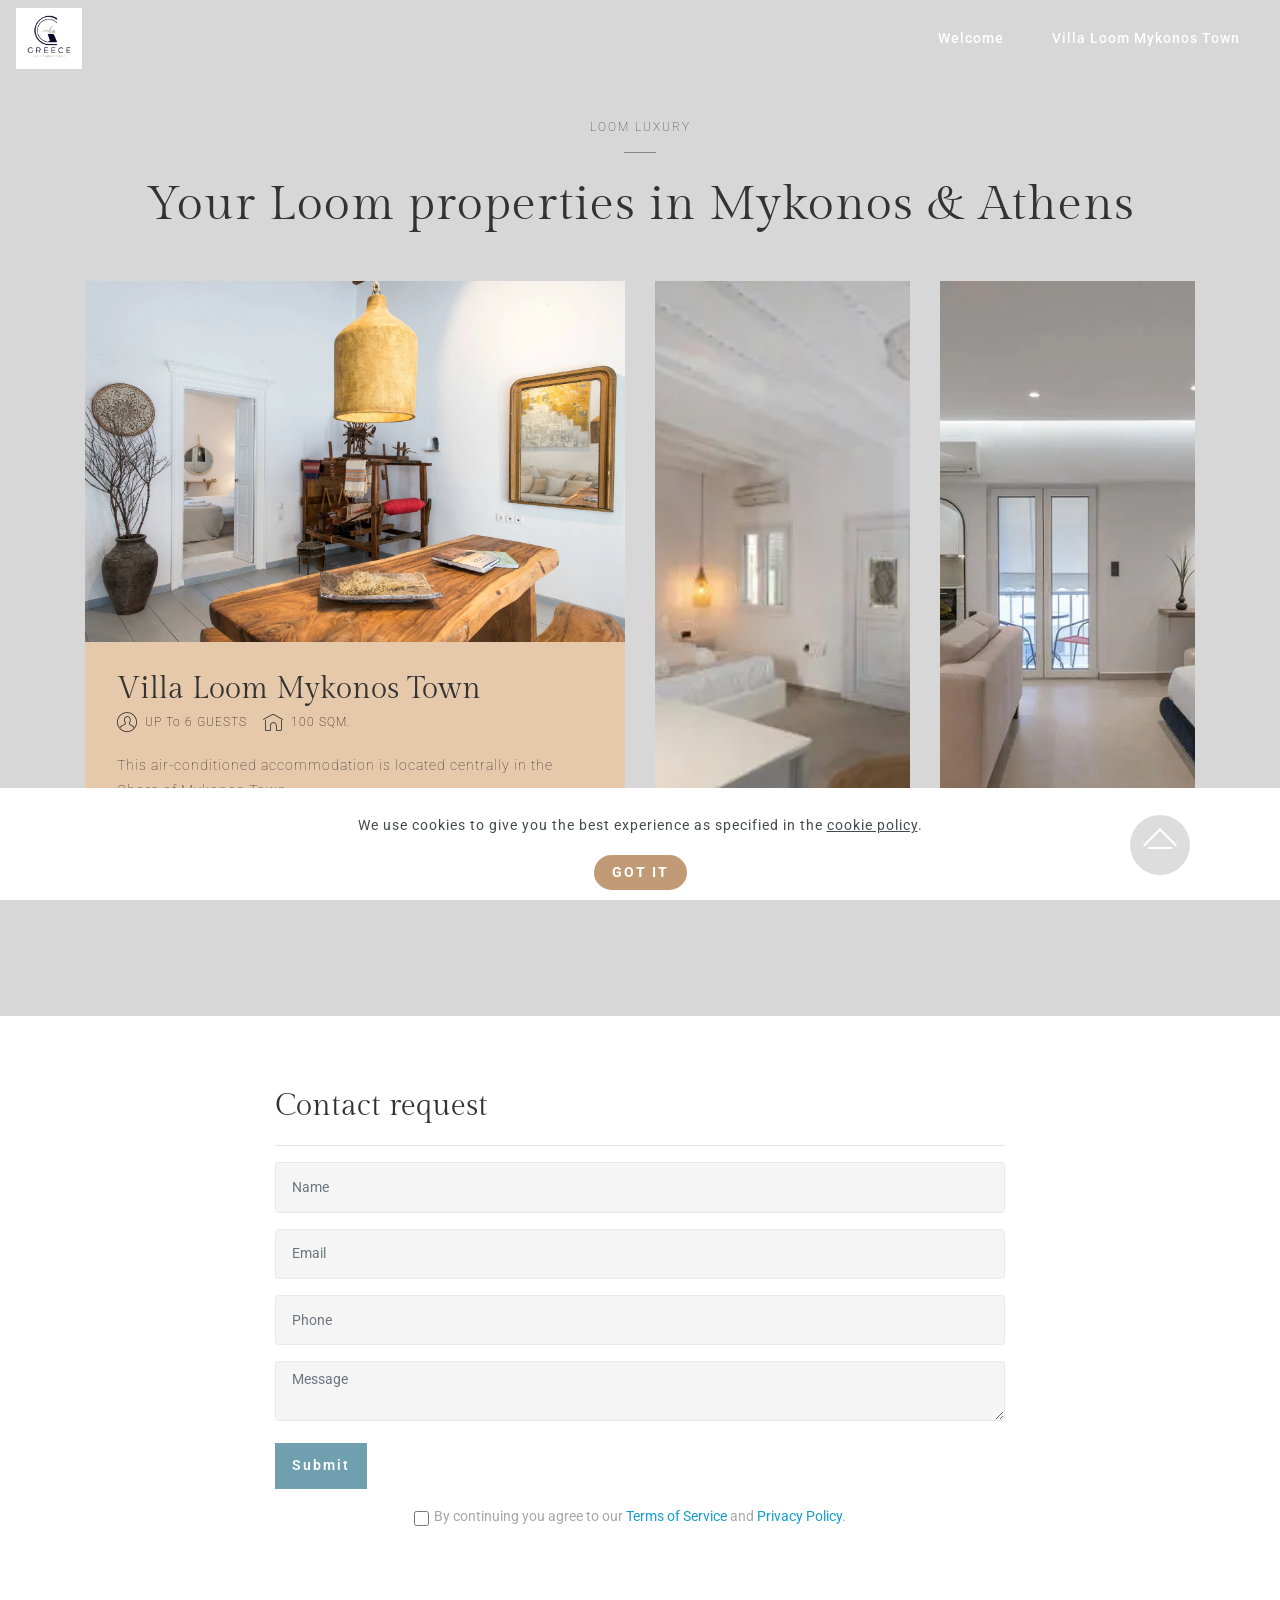
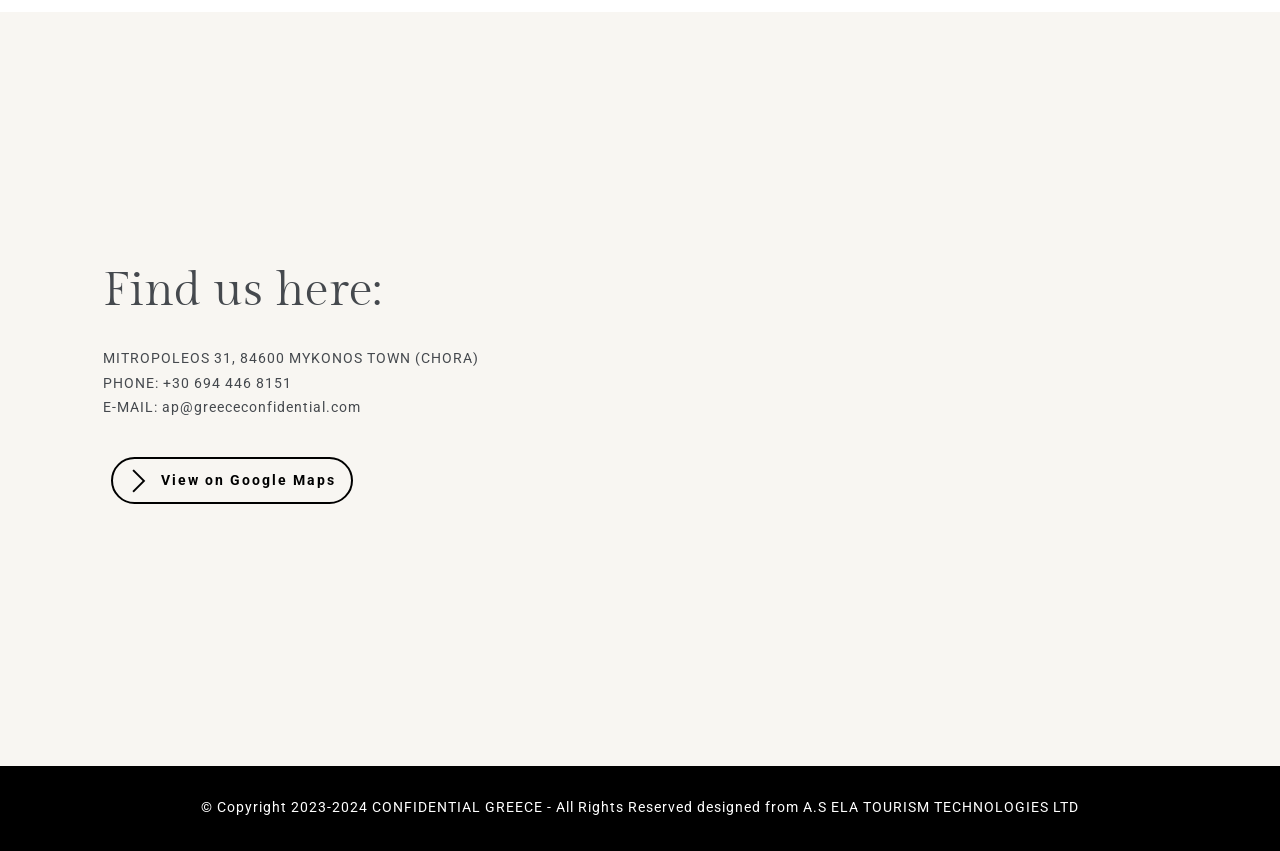
==== commit f95d31ef: "create github pages" ====
--- a/index.html
+++ b/index.html
@@ -13,23 +13,18 @@
   <title>Home</title>
   <link rel="stylesheet" href="assets/web/assets/mobirise-icons/mobirise-icons.css">
   <link rel="stylesheet" href="assets/web/assets/mobirise-icons2/mobirise2.css">
-  <link rel="stylesheet" href="assets/FontAwesome/css/font-awesome.css">
-  <link rel="stylesheet" href="assets/icon54/style.css">
   <link rel="stylesheet" href="assets/tether/tether.min.css">
   <link rel="stylesheet" href="assets/bootstrap/css/bootstrap.min.css">
   <link rel="stylesheet" href="assets/bootstrap/css/bootstrap-grid.min.css">
   <link rel="stylesheet" href="assets/bootstrap/css/bootstrap-reboot.min.css">
   <link rel="stylesheet" href="assets/web/assets/gdpr-plugin/gdpr-styles.css">
   <link rel="stylesheet" href="assets/animatecss/animate.min.css">
-  <link rel="stylesheet" href="assets/popup-overlay-plugin/style.css">
   <link rel="stylesheet" href="assets/smart-cart/minicart-theme.css">
   <link rel="stylesheet" href="assets/dropdown/css/style.css">
   <link rel="stylesheet" href="assets/formstyler/jquery.formstyler.css">
   <link rel="stylesheet" href="assets/formstyler/jquery.formstyler.theme.css">
   <link rel="stylesheet" href="assets/datepicker/jquery.datetimepicker.min.css">
   <link rel="stylesheet" href="assets/theme/css/style.css">
-  <link rel="stylesheet" href="assets/gallery/style.css">
-  <link rel="stylesheet" href="assets/recaptcha.css">
   <link rel="preload" href="https://fonts.googleapis.com/css?family=Gilda+Display:400&display=swap" as="style" onload="this.onload=null;this.rel='stylesheet'">
   <noscript><link rel="stylesheet" href="https://fonts.googleapis.com/css?family=Gilda+Display:400&display=swap"></noscript>
   <link rel="preload" href="https://fonts.googleapis.com/css?family=Roboto:100,100i,300,300i,400,400i,500,500i,700,700i,900,900i&display=swap" as="style" onload="this.onload=null;this.rel='stylesheet'">
@@ -41,21 +36,7 @@
 #mobiriseBanner { display: none; }
 </style>
   
-
-<meta name="theme-color" content="#c19b76">
-<link rel="manifest" href="manifest.json">
-<script src="sw-connect.js"></script>
-<meta name="apple-mobile-web-app-capable" content="yes">
-<link rel="apple-touch-startup-image" media="(device-width: 320px) and (device-height: 568px) and (-webkit-device-pixel-ratio: 2) and (orientation: portrait)" href="assets/images/apple-launch-640x1136.png">
-<link rel="apple-touch-startup-image" media="(device-width: 375px) and (device-height: 667px) and (-webkit-device-pixel-ratio: 2) and (orientation: portrait)" href="assets/images/apple-launch-750x1334.png">
-<link rel="apple-touch-startup-image" media="(device-width: 414px) and (device-height: 736px) and (-webkit-device-pixel-ratio: 3) and (orientation: portrait)" href="assets/images/apple-launch-1242x2208.png">
-<link rel="apple-touch-startup-image" media="(device-width: 375px) and (device-height: 812px) and (-webkit-device-pixel-ratio: 3) and (orientation: portrait)" href="assets/images/apple-launch-1125x2436.png">
-<link rel="apple-touch-startup-image" media="(device-width: 768px) and (device-height: 1024px) and (-webkit-device-pixel-ratio: 2) and (orientation: portrait)" href="assets/images/apple-launch-1536x2048.png">
-<link rel="apple-touch-startup-image" media="(device-width: 834px) and (device-height: 1112px) and (-webkit-device-pixel-ratio: 2) and (orientation: portrait)" href="assets/images/apple-launch-1668x2224.png">
-<link rel="apple-touch-startup-image" media="(device-width: 1024px) and (device-height: 1366px) and (-webkit-device-pixel-ratio: 2) and (orientation: portrait)" href="assets/images/apple-launch-2048x2732.png">
-<meta name="apple-mobile-web-app-status-bar-style" content="default">
-<meta name="apple-mobile-web-app-title" content="">
-<link rel="apple-touch-icon" href="apple-touch-icon.png"></head>
+</head>
 <body>
   
   <section class="menu4 menu cid-rzMj9prxNq" once="menu" id="menu4-1">
@@ -81,285 +62,87 @@
             </div>
         </button>
       <div class="collapse navbar-collapse" id="navbarSupportedContent">
-            <ul class="navbar-nav nav-dropdown mbr-section-btn" data-app-modern-menu="true"><li class="nav-item">
-                    <a class="nav-link link text-white display-7" href="#">Welcome to our Villa Loom</a>
-                </li></ul>
+            <ul class="navbar-nav nav-dropdown mbr-section-btn nav-right" data-app-modern-menu="true"><li class="nav-item">
+                    <a class="nav-link link text-white text-primary display-7" href="https://villaloom-mykonos.com">Welcome</a>
+                </li><li class="nav-item"><a class="nav-link link text-white text-primary display-7" href="page1.html#header6-1a">Villa Loom Mykonos Town</a></li></ul>
             
-            <div class="navbar-buttons mbr-section-btn"><a class="btn btn-sm btn-white-outline display-4" href="https://ibe.channex.io/villa-loom-mykonos-town">
-                    BOOK NOW
-                </a></div>
+            
       </div>
     </nav>
 </section>
 
-<section class="header6 cid-rzMj5gUn1z mbr-fullscreen mbr-parallax-background" id="header6-0">
-    
-
-    <div class="mbr-overlay" style="opacity: 0.3; background-color: rgb(35, 35, 35);">
-    </div>
-
-    <div class="container">
-        
-        
-        <h2 class="mbr-section-title mbr-fonts-style align-center mbr-white pb-2 display-1">Welcome to the Luxury Villa Loom</h2>
-        <p class="mbr-text mbr-fonts-style align-center pb-4 mbr-white display-5">An original Cycladic house in the heart of Mykonos town.</p>
-        <div class="mbr-section-btn align-center pb-4"><a class="btn btn-lg btn-info display-4" href="https://ibe.channex.io/villa-loom-mykonos-town" target="_blank">BOOK NOW ONLINE</a></div>
-    </div>
-    <div class="mbr-arrow hidden-sm-down" aria-hidden="true">
-        <a href="#next">
-            <i class="mbri-arrow-down mbr-iconfont"></i>
-        </a>
-    </div>
-</section>
-
-<section class="mbr-section content1 hotelm4_content1 cid-tWKiP6uQY9" id="content1-8">
+<section class="mbr-section features2 hotelm4_features2 cid-u7FqioLQgg" id="features2-1j">
 
 	
+    
+
+
+	
 
 	<div class="container">
+		<h3 class="mbr-section-subtitle main-subtitle mbr-fonts-style mbr-lighter align-center display-4">LOOM LUXURY
+		</h3>
+
+		<div class="underline align-center pb-3">
+			<div class="line"></div>
+		</div>
+
+		<h2 class="mbr-section-title main-title mbr-fonts-style align-center pb-5 display-2">Your Loom properties in Mykonos &amp; Athens</h2>
 		<div class="row justify-content-center">
-			<div class="inner-container" style="width: 100%;">
-				<hr class="line" style="width: 100%;">
-				<p class="mbr-text mbr-fonts-style align-center display-5">Villa Loom is an original two floor Cycladic house that has been furnished with brand new and hand-picked furniture to make your stay comfortable. We’re centrally located in the Chora of Mykonos. Therefore you can walk towards Little Venice, to the best restaurants, bars, shops and clubs. If you are planning to go out of town, the bus and taxi stations are very close to the Villa.<br></p>
-				<hr class="line" style="width: 100%;">
+			<div class="card first-card col-12 col-lg-6">
+				<div class="card-wrapper">
+					<div class="card-img">
+						<a href="page1.html#header6-1a"><img src="assets/images/-nan1972.webp" alt=""></a>
+					</div>
+					<div class="card-box">
+						<h2 class="first-card-title mbr-fonts-style display-5">Villa Loom Mykonos Town</h2>
+						<div class="first-card-info pb-3">
+							<div class="info-wrapper">
+								<span class="mbr-iconfont mbri-user"></span>
+								<p class="mbr-text info-text mbr-fonts-style mbr-lighter display-4">UP To 6 GUESTS</p>
+								<span class="mbr-iconfont mbri-home"></span>
+								<p class="mbr-text info-text mbr-fonts-style mbr-lighter display-4">100 SQM.</p>
+							</div>
+						</div>
+						<p class="mbr-text first-card-text mbr-fonts-style mbr-lighter display-7">
+							This air-conditioned accommodation is located centrally in the Chora of Mykonos Town.</p>
+						<div class="mbr-section-btn card-btn"><a href="page1.html#header6-1a" class="btn btn-md btn-secondary display-4">VISIT HERE</a></div>
+					</div>
+				</div>
+			</div>
+
+			<div class="media-container-column col-lg-6">
+				<div class="row first-row only-first-row">
+					<div class="card col-sm-12 col-md-6 first-child">
+						<div class="card-wrapper">
+							<div class="card-img">
+								<a href="https://loomsuite-ornos.com" target="_blank"><img src="assets/images/naz-3566-510x340.webp" alt=""></a>
+							</div>
+							<div class="card-box caption mbr-white">
+								<p class="mbr-text card-title mbr-fonts-style mbr-lighter display-4">Loom Suite Ornos</p>
+								
+							</div>
+						</div>
+					</div>
+					<div class="card col-sm-12 col-md-6">
+						<div class="card-wrapper">
+							<div class="card-img">
+								<a href="https://loomsuite-athens.com" target="_blank"><img src="assets/images/-dsc9381-hdr-edit-1024x683.webp" alt=""></a>
+							</div>
+							<div class="card-box caption mbr-white">
+								<p class="mbr-text card-title mbr-fonts-style mbr-lighter display-4">
+									Loom Suite Ornos</p>
+								
+							</div>
+						</div>
+					</div>
+				</div>
+
+				
 			</div>
 		</div>
 	</div>
 </section>
-
-<section class="features12 hotelm4_features12 cid-tWOx9KYcc4" id="features12-o">
-
-	
-    
-
-
-	
-	<div class="container">
-		<div class="row justify-content-center">
-			<div class="card pb-5 col-12 col-md-10 align-center col-lg-4">
-				<div class="card-img">
-					<span class="mbri-users mbr-iconfont"></span>
-				</div>
-				<div class="card-box">
-					<h4 class="card-title mbr-fonts-style display-7">UP To 6 GUESTS
-					</h4>
-					
-					
-				</div>
-			</div>
-
-			<div class="card pb-5 col-12 col-md-10 align-center col-lg-4">
-				<div class="card-img">
-					<span class="mbri-home mbr-iconfont"></span>
-				</div>
-				<div class="card-box">
-					<h4 class="card-title mbr-fonts-style display-7">100 SQM&nbsp;</h4>
-					
-					
-				</div>
-			</div>
-
-			<div class="card pb-5 col-12 col-md-10 align-center col-lg-4">
-				<div class="card-img">
-					<span class="mbr-iconfont mobi-mbri-wifi mobi-mbri"></span>
-				</div>
-				<div class="card-box">
-					<h4 class="card-title mbr-fonts-style display-7">WIFI FREE</h4>
-					
-					
-				</div>
-			</div>
-
-			<div class="card pb-5 col-12 col-md-10 align-center col-lg-4">
-				<div class="card-img">
-					<span class="mbr-iconfont icon54-v1-air-conditioner"></span>
-				</div>
-				<div class="card-box">
-					<h4 class="card-title mbr-fonts-style display-7">A/C COOLING</h4>
-					
-					
-				</div>
-			</div>
-
-			<div class="card pb-5 col-12 col-md-10 align-center col-lg-4">
-				<div class="card-img">
-					<span class="mbr-iconfont mbri-gift"></span>
-				</div>
-				<div class="card-box">
-					<h4 class="card-title mbr-fonts-style display-7">DIRECT BOOKING DEALS</h4>
-					
-					
-				</div>
-			</div>
-
-			<div class="card p-3 col-12 col-md-10 align-center col-lg-4">
-				<div class="card-img">
-					<span class="mbr-iconfont fa-credit-card-alt fa"></span>
-				</div>
-				<div class="card-box">
-					<h4 class="card-title mbr-fonts-style display-7">WE ACCEPT VISA, MASTERCARD</h4>
-					
-					
-				</div>
-			</div>
-		</div>
-	</div>
-</section>
-
-<section class="features3 hotelm4_features3 cid-tWOqyfzlr3" id="features3-n">
-
-	
-    
-
-
-	
-
-	<div class="container-fluid">
-		<div class="row justify-content-center">
-			<div class="image-element col-xl-6">
-				<div class="img-wrap" style="height: 100%; width: 100%;">
-					<img src="assets/images/nan1942.webp" alt="">
-				</div>
-			</div>
-			<div class="text-element col-xl-6">
-				<h3 class="mbr-section-subtitle mbr-fonts-style mbr-lighter mbr-white display-4">VILLA LOOM IN THE HEART OF MYKONOS TOWN</h3>
-				<div class="underline pb-3">
-					<div class="line"></div>
-				</div>
-				<h2 class="mbr-section-title mbr-fonts-style pb-4 mbr-white display-1">RAISING COMFORT TO THE HIGHEST LEVEL<br></h2>
-				<div class="paragraphs-wrapper pb-4">
-					<p class="mbr-text mbr-fonts-style mbr-lighter first-paragraph display-7">Blending Cycladic with modern elements, Loom is a charming lightfilled villa that offers two bedrooms with king size beds, two bathrooms, a big living room, a kitchen and a private terrace. This fully equipped villa offers Wi-Fi, a washing machine, a fridge,A/C and flat screen TV's in every bedroom.</p>
-					<p class="second-paragraph mbr-text mbr-fonts-style mbr-lighter display-7">From the moment you leave your home until the minute you return, we are here to take care of your every need, always ensuring your experience fulfills your highest standards. Visit also our website: https://greececonfidential.com/ .</p>
-				</div>
-				<div class="mbr-section-btn"><a class="btn btn-lg btn-secondary display-4" href="https://ibe.channex.io/villa-loom-mykonos-town" target="_blank">BOOK NOW ONLINE</a></div>
-			</div>
-		</div>
-	</div>
-</section>
-
-<section class="gallery1 hotelm4_gallery1 mbr-gallery mbr-slider-carousel cid-tWNKbWfEf9" id="gallery1-m">
-
-	
-
-	
-
-	
-
-	
-
-	
-
-	<div class="col-left-gallery"><!-- Filter --><!-- Gallery --><div class="mbr-gallery-row"><div class="mbr-gallery-layout-default"><div><div><div class="mbr-gallery-item mbr-gallery-item--p0" data-video-url="false" data-tags="Awesome"><div href="#lb-gallery1-m" data-slide-to="0" data-bs-slide-to="0" data-toggle="modal" data-bs-toggle="modal"><img src="assets/images/-nan1956.webp" alt="" title=""><span class="icon-focus"></span></div></div><div class="mbr-gallery-item mbr-gallery-item--p0" data-video-url="false" data-tags="Responsive"><div href="#lb-gallery1-m" data-slide-to="1" data-bs-slide-to="1" data-toggle="modal" data-bs-toggle="modal"><img src="assets/images/-nan1967.webp" alt="" title=""><span class="icon-focus"></span></div></div><div class="mbr-gallery-item mbr-gallery-item--p0" data-video-url="false" data-tags="Creative"><div href="#lb-gallery1-m" data-slide-to="2" data-bs-slide-to="2" data-toggle="modal" data-bs-toggle="modal"><img src="assets/images/-nan1974.webp" alt="" title=""><span class="icon-focus"></span></div></div><div class="mbr-gallery-item mbr-gallery-item--p0" data-video-url="false" data-tags="Animated"><div href="#lb-gallery1-m" data-slide-to="3" data-bs-slide-to="3" data-toggle="modal" data-bs-toggle="modal"><img src="assets/images/-nan1952-2.webp" alt="" title=""><span class="icon-focus"></span></div></div><div class="mbr-gallery-item mbr-gallery-item--p0" data-video-url="false" data-tags="Awesome"><div href="#lb-gallery1-m" data-slide-to="4" data-bs-slide-to="4" data-toggle="modal" data-bs-toggle="modal"><img src="assets/images/nan1983.webp" alt="" title=""><span class="icon-focus"></span></div></div><div class="mbr-gallery-item mbr-gallery-item--p0" data-video-url="false" data-tags="Awesome"><div href="#lb-gallery1-m" data-slide-to="5" data-bs-slide-to="5" data-toggle="modal" data-bs-toggle="modal"><img src="assets/images/-nan1988.webp" alt="" title=""><span class="icon-focus"></span></div></div><div class="mbr-gallery-item mbr-gallery-item--p0" data-video-url="false" data-tags="Responsive"><div href="#lb-gallery1-m" data-slide-to="6" data-bs-slide-to="6" data-toggle="modal" data-bs-toggle="modal"><img src="assets/images/-nan2000-1.webp" alt="" title=""><span class="icon-focus"></span></div></div><div class="mbr-gallery-item mbr-gallery-item--p0" data-video-url="false" data-tags="Animated"><div href="#lb-gallery1-m" data-slide-to="7" data-bs-slide-to="7" data-toggle="modal" data-bs-toggle="modal"><img src="assets/images/nan20212.webp" alt="" title=""><span class="icon-focus"></span></div></div></div></div><div class="clearfix"></div></div></div><!-- Lightbox --><div data-app-prevent-settings="" class="mbr-slider modal fade carousel slide" tabindex="-1" data-keyboard="true" data-bs-keyboard="true" data-interval="false" data-bs-interval="false" id="lb-gallery1-m"><div class="modal-dialog"><div class="modal-content"><div class="modal-body"><div class="carousel-inner"><div class="carousel-item active"><img src="assets/images/-nan1956.webp" alt="" title=""></div><div class="carousel-item"><img src="assets/images/-nan1967.webp" alt="" title=""></div><div class="carousel-item"><img src="assets/images/-nan1974.webp" alt="" title=""></div><div class="carousel-item"><img src="assets/images/-nan1952-2.webp" alt="" title=""></div><div class="carousel-item"><img src="assets/images/nan1983.webp" alt="" title=""></div><div class="carousel-item"><img src="assets/images/-nan1988.webp" alt="" title=""></div><div class="carousel-item"><img src="assets/images/-nan2000-1.webp" alt="" title=""></div><div class="carousel-item"><img src="assets/images/nan20212.webp" alt="" title=""></div></div><a class="carousel-control carousel-control-prev" role="button" data-slide="prev" data-bs-slide="prev" href="#lb-gallery1-m"><span class="mbri-left mbr-iconfont" aria-hidden="true"></span><span class="sr-only visually-hidden">Previous</span></a><a class="carousel-control carousel-control-next" role="button" data-slide="next" data-bs-slide="next" href="#lb-gallery1-m"><span class="mbri-right mbr-iconfont" aria-hidden="true"></span><span class="sr-only visually-hidden">Next</span></a><a class="close" href="#" role="button" data-dismiss="modal" data-bs-dismiss="modal"><span class="sr-only visually-hidden">Close</span></a></div></div></div></div></div>
-</section>
-
-<section class="slider1 directm4_slider1 cid-tXo2hfNwyW mbr-fullscreen" id="slider1-15">
-
-	
-
-	<div class="container-fluid">
-		<div class="carousel slide carousel-fade" id="tYIiVcy99t" data-ride="carousel" data-interval="3000">
-			<ol class="carousel-indicators">
-				<li data-slide-to="0" class="active" data-target="#tYIiVcy99t"></li>
-				<li data-slide-to="1" data-target="#tYIiVcy99t"></li>
-				<li data-slide-to="2" data-target="#tYIiVcy99t"></li>
-				<li data-slide-to="3" data-target="#tYIiVcy99t"></li>
-				<li data-slide-to="4" data-target="#tYIiVcy99t"></li>
-			</ol>
-			<div class="carousel-inner">
-				
-				
-				<div class="carousel-item slider-image item active">
-					<div class="item-wrapper">
-						<img class="d-block w-100" src="assets/images/sea-1217911.webp" data-slide-to="1" data-bs-slide-to="1" alt="">
-						
-						<div class="carousel-caption">
-							<div class="row justify-content-center">
-								<div class="col-md-12">
-									<h1 class="mbr-section-title mbr-fonts-style mbr-white display-1">Enjoy the amazing beaches anywhere in Mykonos</h1>
-									
-									
-									
-								</div>
-							</div>
-						</div>
-					</div>
-				</div>
-				<div class="carousel-item slider-image item">
-					<div class="item-wrapper">
-						<img class="d-block w-100" src="assets/images/kleinvenedigmykonos.webp" data-slide-to="2" data-bs-slide-to="2" alt="">
-						
-						<div class="carousel-caption">
-							<div class="row justify-content-center">
-								<div class="col-md-12">
-									<h1 class="mbr-section-title mbr-fonts-style mbr-white display-1">The island with the small Venice</h1>
-									
-									
-									
-								</div>
-							</div>
-						</div>
-					</div>
-				</div>
-				<div class="carousel-item slider-image item">
-					<div class="item-wrapper">
-						<img class="d-block w-100" src="assets/images/greece-1289079.webp" data-slide-to="3" data-bs-slide-to="3" alt="">
-						
-						<div class="carousel-caption">
-							<div class="row justify-content-center">
-								<div class="col-md-12">
-									<h1 class="mbr-section-title mbr-fonts-style mbr-white display-1">The windmills from Mykonos</h1>
-									
-									
-									
-								</div>
-							</div>
-						</div>
-					</div>
-				</div><div class="carousel-item slider-image item">
-					<div class="item-wrapper">
-						<img class="d-block w-100" src="assets/images/mykonosinselhafen.webp" alt="" data-slide-to="3" data-bs-slide-to="3">
-						
-						<div class="carousel-caption">
-							<div class="row justify-content-center">
-								<div class="col-md-12">
-									<h1 class="mbr-section-title mbr-fonts-style mbr-white display-1">Mykonos is famous for its parties</h1>
-									
-									
-									
-								</div>
-							</div>
-						</div>
-					</div>
-				</div><div class="carousel-item slider-image item">
-					<div class="item-wrapper">
-						<img class="d-block w-100" src="assets/images/eliasbeach6134371920.webp" data-slide-to="4" data-bs-slide-to="4" alt="">
-						
-						<div class="carousel-caption">
-							<div class="row justify-content-center">
-								<div class="col-md-12">
-									<h1 class="mbr-section-title mbr-fonts-style mbr-white display-1">Mykonos is famous for its pristine beaches with golden sands</h1>
-									
-									
-									
-								</div>
-							</div>
-						</div>
-					</div>
-				</div>
-			</div>
-			<a class="carousel-control carousel-control-prev" role="button" data-slide="prev" href="#tYIiVcy99t">
-				<span class="mbri-left" aria-hidden="true"></span>
-				<span class="sr-only">Previous</span>
-			</a>
-			<a class="carousel-control carousel-control-next" role="button" data-slide="next" href="#tYIiVcy99t">
-				<span class="mbri-right" aria-hidden="true"></span>
-				<span class="sr-only">Next</span>
-			</a>
-		</div>
-	</div>
-</section>
-
-<div id="custom-html-l"><script defer async src='https://cdn.trustindex.io/loader.js?0f57ddd222b48700e296e6276b4'></script></div>
 
 <section class="form cid-tYIfcp2acG" id="formbuilder-16">
     
@@ -368,7 +151,7 @@
         <div class="row">
             <div class="col-lg-8 mx-auto mbr-form" data-form-type="formoid">
 <!--Formbuilder Form-->
-<form action="https://mobirise.eu/" method="POST" class="mbr-form form-with-styler" data-form-title="Contact Form"><input type="hidden" name="g-recaptcha-response" data-form-captcha="true" value="6LfzfhspAAAAAA6UPFxu8tGa12z4QngoYKQEKt04"><input type="hidden" name="email" data-form-email="true" value="X9utKyc1nWPlqibEE9P3Y3CaeFp6GWseeawrNSHgKBmTumdEiMx2TRpRQU3zITbGNP4Z75fL2bA+3BDOzeoHG9txcR4Mpj5KCjAOvyJTqt5d0ss7I+P8yST8LvVWEHBm.EWOLsO77V3ORexIfnv8zsYv8g73S0lihivWqYM+ImZmKdRqGPYzMwFoUkSs4BJC0Odi0xP66qwnHgZ7pSA+s2PTa2HK1qLr9OHCdMaSZSlwhMT3OeF2A4yZ17dEl9TA7.Gws286eQQb2LnS2QW9IjHHdVzq9bhnlwuOD9+r26eTl9IE+lTmdAegna1Iqw8nXs4PO7YTPYX8ZahIhy5bN+ZHug18tQEFtXA4mxjbwP5jNR/hCTzoA5818LDZHxCKvF">
+<form action="https://mobirise.eu/" method="POST" class="mbr-form form-with-styler" data-form-title="Contact Form"><input type="hidden" name="g-recaptcha-response" data-form-captcha="true" value="6LfzfhspAAAAAA6UPFxu8tGa12z4QngoYKQEKt04"><input type="hidden" name="email" data-form-email="true" value="imCCQMp164Loy7VJLtCiUdlR7AW82P0edfbgiVaPuVWPvU/zvrxn/Brhhw0RbxxuKy1idqFVnShR2/xZidyqmRgniYZ0/Wmgduv7YtCfAD3HrwlHMHuf5fRUG84U1QYc.lDtI9G8RL9h6BEqOiGRBMP8XS3d84M1x3ahHvj+MWLXesti23gRJafTRDm3EdIQ5JkTiwhD3hACYClNau0K4liRQsYcvV6wD0lUyquBEiAR/ooWb6rmym/mFCt6M1KNE.Km8lcVT2UMDtp+evv61ERM7zBgExmJmk12L0+P/oy1qJSFjIOKwvnCZRSMbENOwuSKrgpdh4YvnQa8mJ7+XWMh3QEeGhI2JGZ0OHRBm3TVn6iXwkdSWkPF6zTTX/qNrw">
 <div class="form-row">
 <div hidden="hidden" data-form-alert="" class="alert alert-success col-12">Your message has been sent.</div>
 <div hidden="hidden" data-form-alert-danger="" class="alert alert-danger col-12">Oops...! some problem!</div>
@@ -443,7 +226,7 @@
         <div class="row justify-content-center mbr-white">
             <div class="col-12">
                 <p class="mbr-text mb-0 mbr-fonts-style align-center display-7">
-                    © Copyright 2023-2024 CONFIDENTIAL GREECE - All Rights Reserved designed from All in One &amp; Stefanis Marketing Consulting GmbH</p>
+                    © Copyright 2023-2024 CONFIDENTIAL GREECE - All Rights Reserved designed from A.S ELA TOURISM TECHNOLOGIES LTD</p>
             </div>
         </div>
     </div>
@@ -463,25 +246,17 @@
   <script src="assets/dropdown/js/nav-dropdown.js"></script>
   <script src="assets/dropdown/js/navbar-dropdown.js"></script>
   <script src="assets/touchswipe/jquery.touch-swipe.min.js"></script>
-  <script src="assets/parallax/jarallax.min.js"></script>
-  <script src="assets/masonry/masonry.pkgd.min.js"></script>
-  <script src="assets/imagesloaded/imagesloaded.pkgd.min.js"></script>
-  <script src="assets/bootstrapcarouselswipe/bootstrap-carousel-swipe.js"></script>
   <script src="assets/formstyler/jquery.formstyler.js"></script>
   <script src="assets/formstyler/jquery.formstyler.min.js"></script>
   <script src="assets/datepicker/jquery.datetimepicker.full.js"></script>
-  <script src="https://www.google.com/recaptcha/api.js?render=6LdeQjQpAAAAAOdrUWAI3rSVNyYtGACavQMhyxcr"></script>
   <script src="https://www.google.com/recaptcha/api.js?render=6LfzfhspAAAAAA6UPFxu8tGa12z4QngoYKQEKt04"></script>
   <script src="assets/theme/js/script.js"></script>
-  <script src="assets/gallery/player.min.js"></script>
-  <script src="assets/gallery/script.js"></script>
-  <script src="assets/formoid.min.js"></script>
+  <script src="assets/formoid/formoid.min.js"></script>
   
   
   
 <input name="cookieData" type="hidden" data-cookie-cookiesAlertType='1' data-cookie-customDialogSelector='null' data-cookie-colorText='#424a4d' data-cookie-colorBg='rgb(255, 255, 255)' data-cookie-opacityOverlay='0' data-cookie-bgOpacity='100' data-cookie-textButton='GOT IT' data-cookie-rejectText='REJECT' data-cookie-colorButton='#C19B76' data-cookie-rejectColor='#ffffff' data-cookie-colorLink='#424a4d' data-cookie-underlineLink='true' data-cookie-text="We use cookies to give you the best experience as specified in the <a href='privacy.html'>cookie policy</a>.">
    <div id="scrollToTop" class="scrollToTop mbr-arrow-up"><a style="text-align: center;"><i class="mbr-arrow-up-icon mbr-arrow-up-icon-cm cm-icon cm-icon-smallarrow-up"></i></a></div>
     <input name="animation" type="hidden">
-  
-</body>
+  </body>
 </html>
--- a/assets/mobirise/css/mbr-additional.css
+++ b/assets/mobirise/css/mbr-additional.css
@@ -958,73 +958,146 @@
     width: calc(100% - 3.334em + 2rem);
   }
 }
-.cid-rzMj5gUn1z {
-  background-image: url("../../../assets/images/-nan1972.webp");
-}
-.cid-rzMj5gUn1z .mbr-arrow {
-  background: #709faf !important;
-  opacity: .7;
-}
-.cid-rzMj5gUn1z .mbr-arrow i {
-  color: #ffffff !important;
-}
-.cid-rzMj5gUn1z .underline .line {
+.cid-u7FqioLQgg {
+  padding-top: 120px;
+  padding-bottom: 120px;
+  background-color: #d8d7d7;
+}
+.cid-u7FqioLQgg .card .card-img {
+  overflow: hidden;
+  border-radius: 0;
+}
+.cid-u7FqioLQgg .card .card-img img {
+  transition: all 0.5s;
+}
+.cid-u7FqioLQgg .card .card-img:hover img {
+  -webkit-transform: scale3d(1.1, 1.1, 1.1);
+  transform: scale3d(1.1, 1.1, 1.1);
+}
+.cid-u7FqioLQgg .media-container-column {
+  -webkit-justify-content: flex-start;
+  justify-content: flex-start;
+  padding: 0;
+  flex-wrap: nowrap;
+}
+.cid-u7FqioLQgg .underline .line {
   width: 2rem;
   height: 1px;
-  background: #ffffff;
+  background: #878787;
   display: inline-block;
 }
-.cid-rzMj5gUn1z .mbr-section-title {
-  color: #e6c8ab;
-}
-.cid-tWKiP6uQY9 {
-  padding-top: 120px;
-  padding-bottom: 120px;
-  background-color: #a3c6d2;
-}
-.cid-tWKiP6uQY9 .line {
-  background-color: #c19b76;
-  color: #c19b76;
-  align: center;
-  height: 2px;
-  margin: 0 auto;
-}
-.cid-tWKiP6uQY9 .mbr-text {
+.cid-u7FqioLQgg .first-card {
+  display: block;
+}
+.cid-u7FqioLQgg .first-card .card-wrapper {
+  height: 100%;
+}
+.cid-u7FqioLQgg .first-card .card-box {
+  background: #e6c8ab;
+  padding: 2rem;
+}
+.cid-u7FqioLQgg .first-card .info-wrapper {
+  display: inline-flex;
+  -webkit-align-items: center;
+  align-items: center;
+}
+.cid-u7FqioLQgg .first-card .info-wrapper .mbr-iconfont {
+  padding-right: 0.5rem;
+  font-size: 20px;
+}
+.cid-u7FqioLQgg .first-card .info-wrapper .info-text {
+  display: inline-block;
+  padding-right: 1rem;
   margin: 0;
-  padding: 2rem 0;
-}
-@media (max-width: 768px) {
-  .cid-tWKiP6uQY9 .inner-container {
-    width: 100% !important;
-    padding: 0 15px;
-  }
-}
-.cid-tWOx9KYcc4 {
-  padding-top: 90px;
-  padding-bottom: 45px;
-  background-color: #ffffff;
-}
-.cid-tWOx9KYcc4 .card .card-img {
-  padding-bottom: 1.5rem;
-}
-.cid-tWOx9KYcc4 .card .card-img span {
-  color: #878787;
-  font-size: 45px;
-}
-.cid-tWOx9KYcc4 .card .card-title {
-  letter-spacing: 1px;
-}
-.cid-tWOx9KYcc4 .card-title {
+}
+.cid-u7FqioLQgg .first-card .card-btn .btn {
+  margin-left: 4px !important;
+  margin-right: 4px !important;
+}
+.cid-u7FqioLQgg .first-row,
+.cid-u7FqioLQgg .second-row {
+  -webkit-flex: 1 1 50%;
+  flex: 1 1 50%;
   margin: 0;
 }
-.cid-tWOx9KYcc4 .mbr-text,
-.cid-tWOx9KYcc4 .card-title {
-  color: #878787;
-}
-.cid-tWOx9KYcc4 .mbr-fallback-image.disabled {
+.cid-u7FqioLQgg .first-row .card .card-wrapper,
+.cid-u7FqioLQgg .second-row .card .card-wrapper {
+  overflow: hidden;
+  position: relative;
+  display: flex;
+  -webkit-flex-direction: column;
+  flex-direction: column;
+  flex: 1;
+}
+.cid-u7FqioLQgg .first-row .card .card-wrapper .card-img,
+.cid-u7FqioLQgg .second-row .card .card-wrapper .card-img {
+  -webkit-flex: 1 1 100%;
+  flex: 1 1 100%;
+}
+.cid-u7FqioLQgg .first-row .card .card-wrapper .card-img img,
+.cid-u7FqioLQgg .second-row .card .card-wrapper .card-img img {
+  min-height: 100%;
+  object-fit: cover;
+  object-position: center center;
+}
+@media (max-width: 767px) {
+  .cid-u7FqioLQgg .first-row,
+  .cid-u7FqioLQgg .second-row {
+    -webkit-flex-basis: auto;
+    flex-basis: auto;
+  }
+  .cid-u7FqioLQgg .first-row .card .card-wrapper .card-img,
+  .cid-u7FqioLQgg .second-row .card .card-wrapper .card-img {
+    -webkit-flex-basis: auto;
+    flex-basis: auto;
+  }
+  .cid-u7FqioLQgg .first-row .card .card-wrapper .card-img img,
+  .cid-u7FqioLQgg .second-row .card .card-wrapper .card-img img {
+    min-height: 0;
+  }
+}
+.cid-u7FqioLQgg .first-row .caption,
+.cid-u7FqioLQgg .second-row .caption {
+  position: absolute;
+  bottom: 0;
+  left: 0;
+  right: 0;
+  display: inline-flex;
+  -webkit-justify-content: space-around;
+  justify-content: space-around;
+  -webkit-align-items: center;
+  align-items: center;
+  letter-spacing: 2px;
+}
+.cid-u7FqioLQgg .first-row .caption .price,
+.cid-u7FqioLQgg .second-row .caption .price {
+  background: #c19b76;
+  padding: 0 0.5rem;
+}
+.cid-u7FqioLQgg .first-row {
+  padding-bottom: 1rem;
+}
+.cid-u7FqioLQgg .second-row {
+  padding-top: 1rem;
+}
+@media (max-width: 767px) {
+  .cid-u7FqioLQgg .first-card,
+  .cid-u7FqioLQgg .first-child {
+    padding-bottom: 2rem;
+  }
+}
+@media (max-width: 991px) {
+  .cid-u7FqioLQgg .first-card {
+    padding-bottom: 2rem;
+  }
+  .cid-u7FqioLQgg .only-first-row {
+    height: 100%;
+  }
+}
+.cid-u7FqioLQgg .mbr-fallback-image.disabled {
   display: none;
 }
-.cid-tWOx9KYcc4 .mbr-fallback-image {
+.cid-u7FqioLQgg .mbr-fallback-image {
   display: block;
   background-size: cover;
   background-position: center center;
@@ -1033,38 +1106,524 @@
   position: absolute;
   top: 0;
 }
-.cid-tWOqyfzlr3 {
+.cid-u7FqioLQgg .info-text {
+  color: #000000;
+}
+.cid-u7FqioLQgg .card-title {
+  color: #ffffff;
+  font-size: 20px;
+  padding: 1rem;
+  text-align: center;
+}
+.cid-tYIfcp2acG {
+  padding-top: 75px;
+  padding-bottom: 75px;
+  background-color: #ffffff;
+}
+.cid-tYIfcp2acG .mbr-overlay {
+  background-color: #ffffff;
+  opacity: 0.4;
+}
+.cid-tYIfSQ72YN {
+  padding-top: 5rem;
+  padding-bottom: 5rem;
+  background: #f8f6f2;
+}
+.cid-tYIfSQ72YN .card-box {
+  max-width: 505px;
+  margin: 0 auto;
+  width: 100%;
+}
+@media (max-width: 991px) {
+  .cid-tYIfSQ72YN .card-box {
+    max-width: 100%;
+    margin-bottom: 70px;
+  }
+}
+.cid-tYIfSQ72YN .card-title {
+  color: #45494E;
+}
+.cid-tYIfSQ72YN .mbr-text {
+  color: #45494E;
+  margin-top: 32px;
+}
+@media (max-width: 991px) {
+  .cid-tYIfSQ72YN .mbr-text {
+    margin-top: 24px;
+  }
+}
+.cid-tYIfSQ72YN .mbr-section-btn {
+  margin-top: 30px;
+}
+.cid-tYIfSQ72YN .map-wrap {
+  position: relative;
+  padding-bottom: 110%;
+  width: 100%;
+}
+.cid-tYIfSQ72YN .map-position-container {
+  position: absolute;
+  width: 100%;
+  height: 100%;
+}
+.cid-tYIfSQ72YN .google-map {
+  height: 100%;
+  width: 100%;
+  position: relative;
+}
+.cid-tYIfSQ72YN .google-map iframe {
+  height: 100%;
+  width: 100%;
+}
+.cid-tYIfSQ72YN .google-map [data-state-details] {
+  color: #6b6763;
+  height: 1.5em;
+  margin-top: -0.75em;
+  padding-left: 1.25rem;
+  padding-right: 1.25rem;
+  position: absolute;
+  text-align: center;
+  top: 50%;
+  width: 100%;
+}
+.cid-tYIfSQ72YN .google-map[data-state] {
+  background: #e9e5dc;
+}
+.cid-tYIfSQ72YN .google-map[data-state="loading"] [data-state-details] {
+  display: none;
+}
+.cid-rzMkB37ged {
+  padding-top: 30px;
+  padding-bottom: 30px;
   background-color: #000000;
 }
-.cid-tWOqyfzlr3 .img-wrap {
-  width: 100% !important;
-  height: 100% !important;
-}
-.cid-tWOqyfzlr3 .underline .line {
+.cid-u7Fq2nzlSr .nav-item:focus,
+.cid-u7Fq2nzlSr .nav-link:focus {
+  outline: none;
+}
+.cid-u7Fq2nzlSr a.nav-link:focus {
+  color: #709faf !important;
+}
+.cid-u7Fq2nzlSr .navbar {
+  min-height: 77px;
+  transition: all .3s;
+  background: #d8d7d7;
+  background: none;
+}
+.cid-u7Fq2nzlSr .navbar.opened {
+  transition: all .3s;
+  background: #d8d7d7 !important;
+}
+.cid-u7Fq2nzlSr .navbar .dropdown-item {
+  padding: .3rem 1.5rem;
+}
+.cid-u7Fq2nzlSr .navbar .navbar-collapse {
+  -webkit-justify-content: flex-start;
+  justify-content: flex-start;
+  z-index: 1;
+  -webkit-flex-basis: auto;
+  flex-basis: auto;
+  -webkit-flex-grow: 0;
+  flex-grow: 0;
+}
+.cid-u7Fq2nzlSr .navbar.collapsed.opened .dropdown-menu {
+  top: 0;
+}
+@media (min-width: 992px) {
+  .cid-u7Fq2nzlSr .navbar.collapsed.opened:not(.navbar-short) .navbar-collapse {
+    max-height: calc(98.5vh - 3.8rem);
+  }
+}
+.cid-u7Fq2nzlSr .navbar.collapsed .navbar-collapse {
+  -webkit-flex-basis: 100%;
+  flex-basis: 100%;
+}
+.cid-u7Fq2nzlSr .navbar.collapsed .nav-link:hover::before {
+  width: 0 !important;
+}
+.cid-u7Fq2nzlSr .navbar.collapsed .dropdown-menu {
+  background: transparent !important;
+}
+.cid-u7Fq2nzlSr .navbar.collapsed .dropdown-menu .dropdown-submenu {
+  left: 0 !important;
+}
+.cid-u7Fq2nzlSr .navbar.collapsed .dropdown-menu .dropdown-item {
+  border: none !important;
+}
+.cid-u7Fq2nzlSr .navbar.collapsed .dropdown-menu .dropdown-item:after {
+  right: auto;
+}
+.cid-u7Fq2nzlSr .navbar.collapsed .dropdown-menu .dropdown-toggle[data-toggle="dropdown-submenu"]:after {
+  margin-left: .25rem;
+  border-top: 0.35em solid;
+  border-right: 0.35em solid transparent;
+  border-left: 0.35em solid transparent;
+  border-bottom: 0;
+  top: 55%;
+}
+.cid-u7Fq2nzlSr .navbar.collapsed ul.navbar-nav li {
+  margin: auto;
+}
+.cid-u7Fq2nzlSr .navbar.collapsed .dropdown-menu .dropdown-item {
+  padding: .15rem 1.5rem;
+  text-align: center;
+}
+.cid-u7Fq2nzlSr .navbar.collapsed .icons-menu {
+  padding-left: 0;
+  padding-top: .5rem;
+  padding-bottom: .5rem;
+}
+@media (max-width: 991px) {
+  .cid-u7Fq2nzlSr .navbar.opened .dropdown-menu {
+    top: 0;
+  }
+  .cid-u7Fq2nzlSr .navbar .navbar-collapse {
+    -webkit-flex-basis: 100%;
+    flex-basis: 100%;
+  }
+  .cid-u7Fq2nzlSr .navbar .dropdown-menu {
+    background: transparent !important;
+  }
+  .cid-u7Fq2nzlSr .navbar .dropdown-menu .dropdown-submenu {
+    left: 0 !important;
+  }
+  .cid-u7Fq2nzlSr .navbar .dropdown-menu .dropdown-item:after {
+    right: auto;
+  }
+  .cid-u7Fq2nzlSr .navbar .dropdown-menu .dropdown-toggle[data-toggle="dropdown-submenu"]:after {
+    margin-left: .25rem;
+    border-top: 0.35em solid;
+    border-right: 0.35em solid transparent;
+    border-left: 0.35em solid transparent;
+    border-bottom: 0;
+    top: 55%;
+  }
+  .cid-u7Fq2nzlSr .navbar .navbar-logo img {
+    height: 3.8rem !important;
+  }
+  .cid-u7Fq2nzlSr .navbar ul.navbar-nav li {
+    margin: auto;
+  }
+  .cid-u7Fq2nzlSr .navbar .dropdown-menu .dropdown-item {
+    padding: .15rem 1.5rem;
+    text-align: center;
+  }
+  .cid-u7Fq2nzlSr .navbar .navbar-brand {
+    -webkit-flex-shrink: initial;
+    flex-shrink: initial;
+    word-break: break-word;
+  }
+  .cid-u7Fq2nzlSr .navbar .icons-menu {
+    padding-left: 0;
+    padding-top: .5rem;
+    padding-bottom: .5rem;
+  }
+}
+.cid-u7Fq2nzlSr .navbar.navbar-short {
+  background: #d8d7d7 !important;
+  min-height: 60px;
+}
+.cid-u7Fq2nzlSr .navbar.navbar-short .navbar-logo img {
+  height: 3rem !important;
+}
+.cid-u7Fq2nzlSr .navbar.navbar-short .navbar-brand {
+  padding: 0;
+}
+.cid-u7Fq2nzlSr .navbar-brand {
+  display: flex;
+  -webkit-flex-shrink: 0;
+  flex-shrink: 0;
+  -webkit-align-items: center;
+  align-items: center;
+  margin-right: 0;
+  padding: 0;
+  transition: all .3s;
+  word-break: break-word;
+  z-index: 1;
+}
+.cid-u7Fq2nzlSr .navbar-brand .navbar-caption-wrap {
+  display: flex;
+}
+.cid-u7Fq2nzlSr .navbar-brand .navbar-caption {
+  line-height: inherit !important;
+  font-weight: normal;
+}
+.cid-u7Fq2nzlSr .navbar-brand .navbar-logo a {
+  outline: none;
+}
+.cid-u7Fq2nzlSr .dropdown-item.active,
+.cid-u7Fq2nzlSr .dropdown-item:active {
+  background-color: transparent;
+}
+.cid-u7Fq2nzlSr .navbar-expand-lg .navbar-nav .nav-link {
+  padding: 0;
+}
+.cid-u7Fq2nzlSr .nav-dropdown .link.dropdown-toggle {
+  margin-right: 1.667em;
+}
+.cid-u7Fq2nzlSr .nav-dropdown .link.dropdown-toggle[aria-expanded="true"] {
+  margin-right: 0;
+  padding: 0.667em 1.667em;
+}
+.cid-u7Fq2nzlSr .navbar.navbar-expand-lg .dropdown .dropdown-menu {
+  background: transparent;
+}
+.cid-u7Fq2nzlSr .navbar.navbar-expand-lg .dropdown .dropdown-menu .dropdown-submenu {
+  margin: 0;
+  left: 100%;
+  top: 30%;
+}
+.cid-u7Fq2nzlSr .navbar .dropdown.open > .dropdown-menu {
+  display: block;
+}
+.cid-u7Fq2nzlSr ul.navbar-nav {
+  -webkit-flex-wrap: wrap;
+  flex-wrap: wrap;
+}
+.cid-u7Fq2nzlSr .navbar-buttons {
+  text-align: center;
+}
+.cid-u7Fq2nzlSr button.navbar-toggler {
+  outline: none;
+  width: 31px;
+  height: 20px;
+  cursor: pointer;
+  transition: all .2s;
+  position: relative;
+  -webkit-align-self: center;
+  align-self: center;
+}
+.cid-u7Fq2nzlSr button.navbar-toggler .hamburger span {
+  position: absolute;
+  right: 0;
+  width: 30px;
+  height: 2px;
+  border-right: 5px;
+  background-color: #ffffff;
+}
+.cid-u7Fq2nzlSr button.navbar-toggler .hamburger span:nth-child(1) {
+  top: 0;
+  transition: all .2s;
+}
+.cid-u7Fq2nzlSr button.navbar-toggler .hamburger span:nth-child(2) {
+  top: 8px;
+  transition: all .15s;
+}
+.cid-u7Fq2nzlSr button.navbar-toggler .hamburger span:nth-child(3) {
+  top: 8px;
+  transition: all .15s;
+}
+.cid-u7Fq2nzlSr button.navbar-toggler .hamburger span:nth-child(4) {
+  top: 16px;
+  transition: all .2s;
+}
+.cid-u7Fq2nzlSr nav.opened .hamburger span:nth-child(1) {
+  top: 8px;
+  width: 0;
+  opacity: 0;
+  right: 50%;
+  transition: all .2s;
+}
+.cid-u7Fq2nzlSr nav.opened .hamburger span:nth-child(2) {
+  -webkit-transform: rotate(45deg);
+  transform: rotate(45deg);
+  transition: all .25s;
+}
+.cid-u7Fq2nzlSr nav.opened .hamburger span:nth-child(3) {
+  -webkit-transform: rotate(-45deg);
+  transform: rotate(-45deg);
+  transition: all .25s;
+}
+.cid-u7Fq2nzlSr nav.opened .hamburger span:nth-child(4) {
+  top: 8px;
+  width: 0;
+  opacity: 0;
+  right: 50%;
+  transition: all .2s;
+}
+.cid-u7Fq2nzlSr .navbar-dropdown {
+  padding: .5rem 1rem;
+}
+.cid-u7Fq2nzlSr a.nav-link {
+  display: flex;
+  -webkit-align-items: center;
+  align-items: center;
+  -webkit-justify-content: center;
+  justify-content: center;
+  position: relative;
+}
+.cid-u7Fq2nzlSr .mbr-iconfont {
+  font-size: 1.5rem;
+  padding-right: .5rem;
+}
+.cid-u7Fq2nzlSr .icons-menu {
+  -webkit-flex-wrap: wrap;
+  flex-wrap: wrap;
+  display: flex;
+  -webkit-justify-content: center;
+  justify-content: center;
+  padding-left: 1rem;
+  text-align: center;
+}
+.cid-u7Fq2nzlSr .icons-menu span {
+  font-size: 20px;
+  color: #333333;
+}
+.cid-u7Fq2nzlSr .nav-link:hover,
+.cid-u7Fq2nzlSr .icons-menu .mbr-iconfont:hover {
+  color: #709faf !important;
+}
+.cid-u7Fq2nzlSr .dropdown-item:hover {
+  color: #709faf !important;
+}
+.cid-u7Fq2nzlSr .nav-item .nav-link::before {
+  position: absolute;
+  content: '';
+  height: 2px;
+  bottom: -0.5rem;
+  width: 0;
+  left: -1rem;
+  background: #709faf;
+  transition: width 0.3s ease-in;
+}
+.cid-u7Fq2nzlSr .dropdown-menu {
+  padding: 0;
+  transition: top .3s;
+}
+.cid-u7Fq2nzlSr .nav-item .nav-link {
+  letter-spacing: 1px;
+}
+@media (min-width: 992px) {
+  .cid-u7Fq2nzlSr .navbar-expand-lg {
+    -webkit-justify-content: space-between;
+    justify-content: space-between;
+  }
+  .cid-u7Fq2nzlSr .nav-link:hover::before {
+    width: calc(100% + 2rem);
+  }
+  .cid-u7Fq2nzlSr .dropdown-menu {
+    top: 100%;
+  }
+  .cid-u7Fq2nzlSr .dropdown-item {
+    border-bottom: 1px solid #8c8a8a;
+    box-shadow: 0px 2px 5px #d8d7d7;
+    background: #d8d7d7 !important;
+  }
+  .cid-u7Fq2nzlSr .dropdown-item:hover {
+    background: #bfbdbd !important;
+  }
+  .cid-u7Fq2nzlSr .nav-item.open .nav-link::before {
+    left: calc(1.667em - 1rem);
+    bottom: 0.538px;
+    width: calc(100% - 3.334em + 2rem);
+  }
+}
+.cid-u7Fq2okdeO {
+  background-image: url("../../../assets/images/nan1972.webp");
+}
+.cid-u7Fq2okdeO .mbr-arrow {
+  background: #709faf !important;
+  opacity: .7;
+}
+.cid-u7Fq2okdeO .mbr-arrow i {
+  color: #ffffff !important;
+}
+.cid-u7Fq2okdeO .underline .line {
   width: 2rem;
   height: 1px;
   background: #ffffff;
   display: inline-block;
 }
-.cid-tWOqyfzlr3 .image-element {
+.cid-u7Fq2okdeO .mbr-section-title {
+  color: #e6c8ab;
+}
+.cid-u7Fq2oxZlB {
+  padding-top: 120px;
+  padding-bottom: 120px;
+  background-color: #a3c6d2;
+}
+.cid-u7Fq2oxZlB .line {
+  background-color: #c19b76;
+  color: #c19b76;
+  align: center;
+  height: 2px;
+  margin: 0 auto;
+}
+.cid-u7Fq2oxZlB .mbr-text {
+  margin: 0;
+  padding: 2rem 0;
+}
+@media (max-width: 768px) {
+  .cid-u7Fq2oxZlB .inner-container {
+    width: 100% !important;
+    padding: 0 15px;
+  }
+}
+.cid-u7Fq2oFP8y {
+  padding-top: 90px;
+  padding-bottom: 45px;
+  background-color: #ffffff;
+}
+.cid-u7Fq2oFP8y .card .card-img {
+  padding-bottom: 1.5rem;
+}
+.cid-u7Fq2oFP8y .card .card-img span {
+  color: #878787;
+  font-size: 45px;
+}
+.cid-u7Fq2oFP8y .card .card-title {
+  letter-spacing: 1px;
+}
+.cid-u7Fq2oFP8y .card-title {
+  margin: 0;
+}
+.cid-u7Fq2oFP8y .mbr-text,
+.cid-u7Fq2oFP8y .card-title {
+  color: #878787;
+}
+.cid-u7Fq2oFP8y .mbr-fallback-image.disabled {
+  display: none;
+}
+.cid-u7Fq2oFP8y .mbr-fallback-image {
+  display: block;
+  background-size: cover;
+  background-position: center center;
+  width: 100%;
+  height: 100%;
+  position: absolute;
+  top: 0;
+}
+.cid-u7Fq2oWSSb {
+  background-color: #000000;
+}
+.cid-u7Fq2oWSSb .img-wrap {
+  width: 100% !important;
+  height: 100% !important;
+}
+.cid-u7Fq2oWSSb .underline .line {
+  width: 2rem;
+  height: 1px;
+  background: #ffffff;
+  display: inline-block;
+}
+.cid-u7Fq2oWSSb .image-element {
   display: flex;
   -webkit-justify-content: center;
   justify-content: center;
   -webkit-align-items: center;
   align-items: center;
 }
-.cid-tWOqyfzlr3 .image-element img {
+.cid-u7Fq2oWSSb .image-element img {
   width: 100%;
   height: 100%;
   object-fit: cover;
   object-position: center center;
 }
 @media (min-width: 1200px) {
-  .cid-tWOqyfzlr3 .image-element {
+  .cid-u7Fq2oWSSb .image-element {
     padding-left: 0;
   }
 }
-.cid-tWOqyfzlr3 .text-element {
+.cid-u7Fq2oWSSb .text-element {
   display: flex;
   -webkit-flex-direction: column;
   flex-direction: column;
@@ -1072,14 +1631,14 @@
   justify-content: center;
   padding: 2rem;
 }
-.cid-tWOqyfzlr3 .mbr-text {
+.cid-u7Fq2oWSSb .mbr-text {
   color: #878787;
   line-height: 27px;
 }
-.cid-tWOqyfzlr3 .brown {
+.cid-u7Fq2oWSSb .brown {
   color: #c19b76;
 }
-.cid-tWOqyfzlr3 .paragraphs-wrapper {
+.cid-u7Fq2oWSSb .paragraphs-wrapper {
   display: flex;
   -webkit-flex-direction: row;
   flex-direction: row;
@@ -1088,49 +1647,49 @@
   -webkit-align-items: center;
   align-items: center;
 }
-.cid-tWOqyfzlr3 .paragraphs-wrapper .first-paragraph,
-.cid-tWOqyfzlr3 .paragraphs-wrapper .second-paragraph {
+.cid-u7Fq2oWSSb .paragraphs-wrapper .first-paragraph,
+.cid-u7Fq2oWSSb .paragraphs-wrapper .second-paragraph {
   margin: 0;
 }
 @media (max-width: 991px) {
-  .cid-tWOqyfzlr3 .image-element {
+  .cid-u7Fq2oWSSb .image-element {
     padding-top: 1rem;
   }
-  .cid-tWOqyfzlr3 .paragraphs-wrapper {
+  .cid-u7Fq2oWSSb .paragraphs-wrapper {
     -webkit-flex-direction: column;
     flex-direction: column;
   }
-  .cid-tWOqyfzlr3 .paragraphs-wrapper .first-paragraph,
-  .cid-tWOqyfzlr3 .paragraphs-wrapper .second-paragraph {
+  .cid-u7Fq2oWSSb .paragraphs-wrapper .first-paragraph,
+  .cid-u7Fq2oWSSb .paragraphs-wrapper .second-paragraph {
     width: 100%;
     padding: 0;
   }
 }
 @media (min-width: 768px) {
-  .cid-tWOqyfzlr3 .first-paragraph,
-  .cid-tWOqyfzlr3 .second-paragraph {
+  .cid-u7Fq2oWSSb .first-paragraph,
+  .cid-u7Fq2oWSSb .second-paragraph {
     width: 50%;
   }
-  .cid-tWOqyfzlr3 .first-paragraph {
+  .cid-u7Fq2oWSSb .first-paragraph {
     padding-right: 0.5rem;
   }
-  .cid-tWOqyfzlr3 .second-paragraph {
+  .cid-u7Fq2oWSSb .second-paragraph {
     padding-left: 0.5rem;
   }
-  .cid-tWOqyfzlr3 .text-element {
+  .cid-u7Fq2oWSSb .text-element {
     padding: 6rem;
   }
 }
 @media (max-width: 767px) {
-  .cid-tWOqyfzlr3 .mbr-section-title,
-  .cid-tWOqyfzlr3 .mbr-section-btn {
+  .cid-u7Fq2oWSSb .mbr-section-title,
+  .cid-u7Fq2oWSSb .mbr-section-btn {
     text-align: left;
   }
 }
-.cid-tWOqyfzlr3 .mbr-fallback-image.disabled {
+.cid-u7Fq2oWSSb .mbr-fallback-image.disabled {
   display: none;
 }
-.cid-tWOqyfzlr3 .mbr-fallback-image {
+.cid-u7Fq2oWSSb .mbr-fallback-image {
   display: block;
   background-size: cover;
   background-position: center center;
@@ -1139,47 +1698,47 @@
   position: absolute;
   top: 0;
 }
-.cid-tWOqyfzlr3 .mbr-section-title {
+.cid-u7Fq2oWSSb .mbr-section-title {
   color: #e6c8ab;
 }
-.cid-tWOqyfzlr3 .mbr-text,
-.cid-tWOqyfzlr3 .mbr-section-btn {
+.cid-u7Fq2oWSSb .mbr-text,
+.cid-u7Fq2oWSSb .mbr-section-btn {
   color: #b7b6b6;
 }
-.cid-tWNKbWfEf9 {
+.cid-u7Fq2p65o7 {
   padding-top: 15px;
   padding-bottom: 15px;
   overflow: hidden;
   box-sizing: border-box;
   background-color: #ffffff;
 }
-.cid-tWNKbWfEf9 .underline .line {
+.cid-u7Fq2p65o7 .underline .line {
   width: 2rem;
   height: 1px;
   background: #878787;
   display: inline-block;
 }
-.cid-tWNKbWfEf9 .mbr-section-title,
-.cid-tWNKbWfEf9 .mbr-section-subtitle,
-.cid-tWNKbWfEf9 .underline {
+.cid-u7Fq2p65o7 .mbr-section-title,
+.cid-u7Fq2p65o7 .mbr-section-subtitle,
+.cid-u7Fq2p65o7 .underline {
   padding-left: 1rem;
   padding-right: 1rem;
 }
-.cid-tWNKbWfEf9 .mbr-slider .carousel-control {
+.cid-u7Fq2p65o7 .mbr-slider .carousel-control {
   background: #1b1b1b;
 }
-.cid-tWNKbWfEf9 .mbr-slider .carousel-control-prev {
+.cid-u7Fq2p65o7 .mbr-slider .carousel-control-prev {
   left: 0;
   margin-left: 2.5rem;
 }
-.cid-tWNKbWfEf9 .mbr-slider .carousel-control-next {
+.cid-u7Fq2p65o7 .mbr-slider .carousel-control-next {
   right: 0;
   margin-right: 2.5rem;
 }
-.cid-tWNKbWfEf9 .mbr-slider .modal-body .close {
+.cid-u7Fq2p65o7 .mbr-slider .modal-body .close {
   background: #1b1b1b;
 }
-.cid-tWNKbWfEf9 .mbr-gallery-item > div::before {
+.cid-u7Fq2p65o7 .mbr-gallery-item > div::before {
   content: '';
   position: absolute;
   left: 0;
@@ -1191,10 +1750,10 @@
   -webkit-transition: 0.2s opacity ease-in-out;
   transition: 0.2s opacity ease-in-out;
 }
-.cid-tWNKbWfEf9 .icon-focus {
+.cid-u7Fq2p65o7 .icon-focus {
   display: none;
 }
-.cid-tWNKbWfEf9 .mbr-gallery-title {
+.cid-u7Fq2p65o7 .mbr-gallery-title {
   transition: all 0.5s ease;
   position: absolute;
   text-align: center;
@@ -1210,10 +1769,10 @@
   -o-transition: all 0.5s ease;
   -ms-transition: all 0.5s ease;
 }
-.cid-tWNKbWfEf9 ul {
+.cid-u7Fq2p65o7 ul {
   font-size: 0;
 }
-.cid-tWNKbWfEf9 .mbr-gallery-filter ul li .btn {
+.cid-u7Fq2p65o7 .mbr-gallery-filter ul li .btn {
   border: none;
   background-color: transparent;
   color: #333333 !important;
@@ -1222,12 +1781,12 @@
   margin: 0 !important;
   transition: padding, border 0s, transform 0.2s;
 }
-.cid-tWNKbWfEf9 .mbr-gallery-filter ul li.active .btn {
+.cid-u7Fq2p65o7 .mbr-gallery-filter ul li.active .btn {
   padding: 0.5rem 1rem 0.5rem;
   border-radius: 0 !important;
   position: relative;
 }
-.cid-tWNKbWfEf9 .mbr-gallery-filter ul li.active .btn:after {
+.cid-u7Fq2p65o7 .mbr-gallery-filter ul li.active .btn:after {
   content: '';
   position: absolute;
   bottom: 0;
@@ -1236,55 +1795,55 @@
   height: 3px;
   background: #c19b76;
 }
-.cid-tWNKbWfEf9 .mbr-gallery-filter ul li {
+.cid-u7Fq2p65o7 .mbr-gallery-filter ul li {
   padding: 0;
 }
-.cid-tWNKbWfEf9 .mbr-gallery-item > div:hover .mbr-gallery-title {
+.cid-u7Fq2p65o7 .mbr-gallery-item > div:hover .mbr-gallery-title {
   padding-bottom: 1.5rem;
   display: block;
 }
-.cid-tWNKbWfEf9 .mbr-gallery-item > div:hover:before {
+.cid-u7Fq2p65o7 .mbr-gallery-item > div:hover:before {
   opacity: 0.8 !important;
 }
-.cid-tWNKbWfEf9 .btn {
+.cid-u7Fq2p65o7 .btn {
   background: none;
   border-radius: 0 !important;
 }
-.cid-tWNKbWfEf9 .btn:hover {
+.cid-u7Fq2p65o7 .btn:hover {
   background: transparent !important;
 }
-.cid-tWNKbWfEf9 .btn:hover:before {
+.cid-u7Fq2p65o7 .btn:hover:before {
   background: transparent !important;
 }
-.cid-tWNKbWfEf9 .btn:before {
+.cid-u7Fq2p65o7 .btn:before {
   background-color: transparent !important;
 }
-.cid-tWNKbWfEf9 .btn:focus {
+.cid-u7Fq2p65o7 .btn:focus {
   box-shadow: none;
   background: transparent !important;
 }
-.cid-tXo2hfNwyW {
+.cid-u7Fq2pkz5D {
   padding-top: 0;
   padding-bottom: 0;
   background-color: #eeeeee;
 }
-.cid-tXo2hfNwyW .carousel {
+.cid-u7Fq2pkz5D .carousel {
   width: 100%;
 }
-.cid-tXo2hfNwyW .carousel-inner {
+.cid-u7Fq2pkz5D .carousel-inner {
   display: flex;
   align-content: center;
   align-items: center;
 }
-.cid-tXo2hfNwyW .carousel-item img {
+.cid-u7Fq2pkz5D .carousel-item img {
   height: 100vh;
   -o-object-fit: cover;
   object-fit: cover;
 }
-.cid-tXo2hfNwyW .mbr-overlay {
+.cid-u7Fq2pkz5D .mbr-overlay {
   z-index: 1;
 }
-.cid-tXo2hfNwyW .carousel-caption {
+.cid-u7Fq2pkz5D .carousel-caption {
   top: 50%;
   right: 0;
   bottom: auto;
@@ -1297,31 +1856,31 @@
   padding-right: 120px;
   justify-content: center;
 }
-.cid-tXo2hfNwyW .mobi-mbri-arrow-next {
+.cid-u7Fq2pkz5D .mobi-mbri-arrow-next {
   margin-left: 5px;
 }
-.cid-tXo2hfNwyW .mobi-mbri-arrow-prev {
+.cid-u7Fq2pkz5D .mobi-mbri-arrow-prev {
   margin-right: 5px;
 }
-.cid-tXo2hfNwyW .carousel-control:hover {
+.cid-u7Fq2pkz5D .carousel-control:hover {
   color: #fff;
   opacity: 1;
 }
-.cid-tXo2hfNwyW .item-wrapper {
+.cid-u7Fq2pkz5D .item-wrapper {
   width: 100%;
 }
 @media (max-width: 767px) {
-  .cid-tXo2hfNwyW .container .carousel-control {
+  .cid-u7Fq2pkz5D .container .carousel-control {
     margin-bottom: 0;
   }
-  .cid-tXo2hfNwyW .content-slider-wrap {
+  .cid-u7Fq2pkz5D .content-slider-wrap {
     width: 100% !important;
   }
 }
-.cid-tXo2hfNwyW .container .carousel-indicators {
+.cid-u7Fq2pkz5D .container .carousel-indicators {
   margin-bottom: 3px;
 }
-.cid-tXo2hfNwyW .carousel-control {
+.cid-u7Fq2pkz5D .carousel-control {
   top: 50%;
   width: 60px;
   height: 60px;
@@ -1331,26 +1890,26 @@
   transition: all 0.3s;
   opacity: .8;
 }
-.cid-tXo2hfNwyW .carousel-control.carousel-control-prev {
+.cid-u7Fq2pkz5D .carousel-control.carousel-control-prev {
   left: 0;
   margin-left: 2.5rem;
 }
-.cid-tXo2hfNwyW .carousel-control.carousel-control-next {
+.cid-u7Fq2pkz5D .carousel-control.carousel-control-next {
   right: 0;
   margin-right: 2.5rem;
 }
 @media (max-width: 767px) {
-  .cid-tXo2hfNwyW .carousel-control {
+  .cid-u7Fq2pkz5D .carousel-control {
     top: auto;
     bottom: 1rem;
   }
 }
-.cid-tXo2hfNwyW .carousel-indicators {
+.cid-u7Fq2pkz5D .carousel-indicators {
   position: absolute;
   bottom: 0;
   margin-bottom: 1.5rem !important;
 }
-.cid-tXo2hfNwyW .carousel-indicators li {
+.cid-u7Fq2pkz5D .carousel-indicators li {
   max-width: 15px;
   height: 15px;
   width: 15px;
@@ -1362,18 +1921,18 @@
   opacity: 1;
   transition: all 0.3s;
 }
-.cid-tXo2hfNwyW .carousel-indicators li.active {
+.cid-u7Fq2pkz5D .carousel-indicators li.active {
   background-color: #5aac98;
 }
-.cid-tXo2hfNwyW .carousel-indicators li.active,
-.cid-tXo2hfNwyW .carousel-indicators li:hover {
+.cid-u7Fq2pkz5D .carousel-indicators li.active,
+.cid-u7Fq2pkz5D .carousel-indicators li:hover {
   opacity: 0.9;
 }
-.cid-tXo2hfNwyW .carousel-indicators li::after,
-.cid-tXo2hfNwyW .carousel-indicators li::before {
+.cid-u7Fq2pkz5D .carousel-indicators li::after,
+.cid-u7Fq2pkz5D .carousel-indicators li::before {
   content: none;
 }
-.cid-tXo2hfNwyW .carousel-indicators.ie-fix {
+.cid-u7Fq2pkz5D .carousel-indicators.ie-fix {
   left: 50%;
   display: block;
   width: 60%;
@@ -1381,153 +1940,148 @@
   text-align: center;
 }
 @media (max-width: 768px) {
-  .cid-tXo2hfNwyW .carousel-indicators {
+  .cid-u7Fq2pkz5D .carousel-indicators {
     display: none !important;
   }
 }
-.cid-tXo2hfNwyW .btn.btn-primary-outline {
+.cid-u7Fq2pkz5D .btn.btn-primary-outline {
   border: 1px solid #c19b76;
 }
-.cid-tXo2hfNwyW .btn.btn-primary-outline:hover {
+.cid-u7Fq2pkz5D .btn.btn-primary-outline:hover {
   background-color: #c19b76 !important;
   color: #ffffff !important;
 }
-.cid-tXo2hfNwyW .btn.btn-secondary-outline {
+.cid-u7Fq2pkz5D .btn.btn-secondary-outline {
   border: 1px solid #333333;
 }
-.cid-tXo2hfNwyW .btn.btn-secondary-outline:hover {
+.cid-u7Fq2pkz5D .btn.btn-secondary-outline:hover {
   background-color: #333333 !important;
   color: #ffffff !important;
 }
-.cid-tXo2hfNwyW .btn.btn-success-outline {
+.cid-u7Fq2pkz5D .btn.btn-success-outline {
   border: 1px solid #92bda3;
 }
-.cid-tXo2hfNwyW .btn.btn-success-outline:hover {
+.cid-u7Fq2pkz5D .btn.btn-success-outline:hover {
   background-color: #92bda3 !important;
   color: #ffffff !important;
 }
-.cid-tXo2hfNwyW .btn.btn-info-outline {
+.cid-u7Fq2pkz5D .btn.btn-info-outline {
   border: 1px solid #709faf;
 }
-.cid-tXo2hfNwyW .btn.btn-info-outline:hover {
+.cid-u7Fq2pkz5D .btn.btn-info-outline:hover {
   background-color: #709faf !important;
   color: #ffffff !important;
 }
-.cid-tXo2hfNwyW .btn.btn-warning-outline {
+.cid-u7Fq2pkz5D .btn.btn-warning-outline {
   border: 1px solid #c19b76;
 }
-.cid-tXo2hfNwyW .btn.btn-warning-outline:hover {
+.cid-u7Fq2pkz5D .btn.btn-warning-outline:hover {
   background-color: #c19b76 !important;
   color: #ffffff !important;
 }
-.cid-tXo2hfNwyW .btn.btn-danger-outline {
+.cid-u7Fq2pkz5D .btn.btn-danger-outline {
   border: 1px solid #e26c5a;
 }
-.cid-tXo2hfNwyW .btn.btn-danger-outline:hover {
+.cid-u7Fq2pkz5D .btn.btn-danger-outline:hover {
   background-color: #e26c5a !important;
   color: #ffffff !important;
 }
-.cid-tXo2hfNwyW .btn.btn-black-outline {
+.cid-u7Fq2pkz5D .btn.btn-black-outline {
   border: 1px solid #000000;
 }
-.cid-tXo2hfNwyW .btn.btn-black-outline:hover {
+.cid-u7Fq2pkz5D .btn.btn-black-outline:hover {
   background-color: #000000 !important;
   color: #ffffff !important;
 }
-.cid-tXo2hfNwyW .btn.btn-white-outline {
+.cid-u7Fq2pkz5D .btn.btn-white-outline {
   border: 1px solid #ffffff;
 }
-.cid-tXo2hfNwyW .btn.btn-white-outline:hover {
+.cid-u7Fq2pkz5D .btn.btn-white-outline:hover {
   background-color: #ffffff !important;
   color: #000000 !important;
 }
-.cid-tXo2hfNwyW .container-fluid {
+.cid-u7Fq2pkz5D .container-fluid {
   padding-left: 0;
   padding-right: 0;
 }
 @media (max-width: 768px) {
-  .cid-tXo2hfNwyW .carousel-caption {
+  .cid-u7Fq2pkz5D .carousel-caption {
     padding-left: 15px;
     padding-right: 15px;
   }
-  .cid-tXo2hfNwyW .carousel-control {
+  .cid-u7Fq2pkz5D .carousel-control {
     display: none;
   }
-  .cid-tXo2hfNwyW .buttons-wrap {
+  .cid-u7Fq2pkz5D .buttons-wrap {
     flex-wrap: wrap;
     flex-direction: column;
     justify-content: center;
   }
-  .cid-tXo2hfNwyW .buttons-wrap .mbr-section-btn {
+  .cid-u7Fq2pkz5D .buttons-wrap .mbr-section-btn {
     text-align: center;
     margin-bottom: 10px;
   }
 }
-#custom-html-l .ti-widget {
-  max-width: 1200px;
-  margin: 0 auto;
-  padding: 6rem 30px;
-}
-.cid-tYIfcp2acG {
+.cid-u7Fq2pE0ia {
   padding-top: 75px;
   padding-bottom: 75px;
   background-color: #ffffff;
 }
-.cid-tYIfcp2acG .mbr-overlay {
+.cid-u7Fq2pE0ia .mbr-overlay {
   background-color: #ffffff;
   opacity: 0.4;
 }
-.cid-tYIfSQ72YN {
+.cid-u7Fq2pODOZ {
   padding-top: 5rem;
   padding-bottom: 5rem;
   background: #f8f6f2;
 }
-.cid-tYIfSQ72YN .card-box {
+.cid-u7Fq2pODOZ .card-box {
   max-width: 505px;
   margin: 0 auto;
   width: 100%;
 }
 @media (max-width: 991px) {
-  .cid-tYIfSQ72YN .card-box {
+  .cid-u7Fq2pODOZ .card-box {
     max-width: 100%;
     margin-bottom: 70px;
   }
 }
-.cid-tYIfSQ72YN .card-title {
+.cid-u7Fq2pODOZ .card-title {
   color: #45494E;
 }
-.cid-tYIfSQ72YN .mbr-text {
+.cid-u7Fq2pODOZ .mbr-text {
   color: #45494E;
   margin-top: 32px;
 }
 @media (max-width: 991px) {
-  .cid-tYIfSQ72YN .mbr-text {
+  .cid-u7Fq2pODOZ .mbr-text {
     margin-top: 24px;
   }
 }
-.cid-tYIfSQ72YN .mbr-section-btn {
+.cid-u7Fq2pODOZ .mbr-section-btn {
   margin-top: 30px;
 }
-.cid-tYIfSQ72YN .map-wrap {
+.cid-u7Fq2pODOZ .map-wrap {
   position: relative;
   padding-bottom: 110%;
   width: 100%;
 }
-.cid-tYIfSQ72YN .map-position-container {
+.cid-u7Fq2pODOZ .map-position-container {
   position: absolute;
   width: 100%;
   height: 100%;
 }
-.cid-tYIfSQ72YN .google-map {
+.cid-u7Fq2pODOZ .google-map {
   height: 100%;
   width: 100%;
   position: relative;
 }
-.cid-tYIfSQ72YN .google-map iframe {
+.cid-u7Fq2pODOZ .google-map iframe {
   height: 100%;
   width: 100%;
 }
-.cid-tYIfSQ72YN .google-map [data-state-details] {
+.cid-u7Fq2pODOZ .google-map [data-state-details] {
   color: #6b6763;
   height: 1.5em;
   margin-top: -0.75em;
@@ -1538,13 +2092,13 @@
   top: 50%;
   width: 100%;
 }
-.cid-tYIfSQ72YN .google-map[data-state] {
+.cid-u7Fq2pODOZ .google-map[data-state] {
   background: #e9e5dc;
 }
-.cid-tYIfSQ72YN .google-map[data-state="loading"] [data-state-details] {
+.cid-u7Fq2pODOZ .google-map[data-state="loading"] [data-state-details] {
   display: none;
 }
-.cid-rzMkB37ged {
+.cid-u7Fq2pZqUK {
   padding-top: 30px;
   padding-bottom: 30px;
   background-color: #000000;
--- a/assets/mobirise/css/mbr-additional.css
+++ b/assets/mobirise/css/mbr-additional.css
@@ -958,73 +958,146 @@
     width: calc(100% - 3.334em + 2rem);
   }
 }
-.cid-rzMj5gUn1z {
-  background-image: url("../../../assets/images/-nan1972.webp");
-}
-.cid-rzMj5gUn1z .mbr-arrow {
-  background: #709faf !important;
-  opacity: .7;
-}
-.cid-rzMj5gUn1z .mbr-arrow i {
-  color: #ffffff !important;
-}
-.cid-rzMj5gUn1z .underline .line {
+.cid-u7FqioLQgg {
+  padding-top: 120px;
+  padding-bottom: 120px;
+  background-color: #d8d7d7;
+}
+.cid-u7FqioLQgg .card .card-img {
+  overflow: hidden;
+  border-radius: 0;
+}
+.cid-u7FqioLQgg .card .card-img img {
+  transition: all 0.5s;
+}
+.cid-u7FqioLQgg .card .card-img:hover img {
+  -webkit-transform: scale3d(1.1, 1.1, 1.1);
+  transform: scale3d(1.1, 1.1, 1.1);
+}
+.cid-u7FqioLQgg .media-container-column {
+  -webkit-justify-content: flex-start;
+  justify-content: flex-start;
+  padding: 0;
+  flex-wrap: nowrap;
+}
+.cid-u7FqioLQgg .underline .line {
   width: 2rem;
   height: 1px;
-  background: #ffffff;
+  background: #878787;
   display: inline-block;
 }
-.cid-rzMj5gUn1z .mbr-section-title {
-  color: #e6c8ab;
-}
-.cid-tWKiP6uQY9 {
-  padding-top: 120px;
-  padding-bottom: 120px;
-  background-color: #a3c6d2;
-}
-.cid-tWKiP6uQY9 .line {
-  background-color: #c19b76;
-  color: #c19b76;
-  align: center;
-  height: 2px;
-  margin: 0 auto;
-}
-.cid-tWKiP6uQY9 .mbr-text {
+.cid-u7FqioLQgg .first-card {
+  display: block;
+}
+.cid-u7FqioLQgg .first-card .card-wrapper {
+  height: 100%;
+}
+.cid-u7FqioLQgg .first-card .card-box {
+  background: #e6c8ab;
+  padding: 2rem;
+}
+.cid-u7FqioLQgg .first-card .info-wrapper {
+  display: inline-flex;
+  -webkit-align-items: center;
+  align-items: center;
+}
+.cid-u7FqioLQgg .first-card .info-wrapper .mbr-iconfont {
+  padding-right: 0.5rem;
+  font-size: 20px;
+}
+.cid-u7FqioLQgg .first-card .info-wrapper .info-text {
+  display: inline-block;
+  padding-right: 1rem;
   margin: 0;
-  padding: 2rem 0;
-}
-@media (max-width: 768px) {
-  .cid-tWKiP6uQY9 .inner-container {
-    width: 100% !important;
-    padding: 0 15px;
-  }
-}
-.cid-tWOx9KYcc4 {
-  padding-top: 90px;
-  padding-bottom: 45px;
-  background-color: #ffffff;
-}
-.cid-tWOx9KYcc4 .card .card-img {
-  padding-bottom: 1.5rem;
-}
-.cid-tWOx9KYcc4 .card .card-img span {
-  color: #878787;
-  font-size: 45px;
-}
-.cid-tWOx9KYcc4 .card .card-title {
-  letter-spacing: 1px;
-}
-.cid-tWOx9KYcc4 .card-title {
+}
+.cid-u7FqioLQgg .first-card .card-btn .btn {
+  margin-left: 4px !important;
+  margin-right: 4px !important;
+}
+.cid-u7FqioLQgg .first-row,
+.cid-u7FqioLQgg .second-row {
+  -webkit-flex: 1 1 50%;
+  flex: 1 1 50%;
   margin: 0;
 }
-.cid-tWOx9KYcc4 .mbr-text,
-.cid-tWOx9KYcc4 .card-title {
-  color: #878787;
-}
-.cid-tWOx9KYcc4 .mbr-fallback-image.disabled {
+.cid-u7FqioLQgg .first-row .card .card-wrapper,
+.cid-u7FqioLQgg .second-row .card .card-wrapper {
+  overflow: hidden;
+  position: relative;
+  display: flex;
+  -webkit-flex-direction: column;
+  flex-direction: column;
+  flex: 1;
+}
+.cid-u7FqioLQgg .first-row .card .card-wrapper .card-img,
+.cid-u7FqioLQgg .second-row .card .card-wrapper .card-img {
+  -webkit-flex: 1 1 100%;
+  flex: 1 1 100%;
+}
+.cid-u7FqioLQgg .first-row .card .card-wrapper .card-img img,
+.cid-u7FqioLQgg .second-row .card .card-wrapper .card-img img {
+  min-height: 100%;
+  object-fit: cover;
+  object-position: center center;
+}
+@media (max-width: 767px) {
+  .cid-u7FqioLQgg .first-row,
+  .cid-u7FqioLQgg .second-row {
+    -webkit-flex-basis: auto;
+    flex-basis: auto;
+  }
+  .cid-u7FqioLQgg .first-row .card .card-wrapper .card-img,
+  .cid-u7FqioLQgg .second-row .card .card-wrapper .card-img {
+    -webkit-flex-basis: auto;
+    flex-basis: auto;
+  }
+  .cid-u7FqioLQgg .first-row .card .card-wrapper .card-img img,
+  .cid-u7FqioLQgg .second-row .card .card-wrapper .card-img img {
+    min-height: 0;
+  }
+}
+.cid-u7FqioLQgg .first-row .caption,
+.cid-u7FqioLQgg .second-row .caption {
+  position: absolute;
+  bottom: 0;
+  left: 0;
+  right: 0;
+  display: inline-flex;
+  -webkit-justify-content: space-around;
+  justify-content: space-around;
+  -webkit-align-items: center;
+  align-items: center;
+  letter-spacing: 2px;
+}
+.cid-u7FqioLQgg .first-row .caption .price,
+.cid-u7FqioLQgg .second-row .caption .price {
+  background: #c19b76;
+  padding: 0 0.5rem;
+}
+.cid-u7FqioLQgg .first-row {
+  padding-bottom: 1rem;
+}
+.cid-u7FqioLQgg .second-row {
+  padding-top: 1rem;
+}
+@media (max-width: 767px) {
+  .cid-u7FqioLQgg .first-card,
+  .cid-u7FqioLQgg .first-child {
+    padding-bottom: 2rem;
+  }
+}
+@media (max-width: 991px) {
+  .cid-u7FqioLQgg .first-card {
+    padding-bottom: 2rem;
+  }
+  .cid-u7FqioLQgg .only-first-row {
+    height: 100%;
+  }
+}
+.cid-u7FqioLQgg .mbr-fallback-image.disabled {
   display: none;
 }
-.cid-tWOx9KYcc4 .mbr-fallback-image {
+.cid-u7FqioLQgg .mbr-fallback-image {
   display: block;
   background-size: cover;
   background-position: center center;
@@ -1033,38 +1106,524 @@
   position: absolute;
   top: 0;
 }
-.cid-tWOqyfzlr3 {
+.cid-u7FqioLQgg .info-text {
+  color: #000000;
+}
+.cid-u7FqioLQgg .card-title {
+  color: #ffffff;
+  font-size: 20px;
+  padding: 1rem;
+  text-align: center;
+}
+.cid-tYIfcp2acG {
+  padding-top: 75px;
+  padding-bottom: 75px;
+  background-color: #ffffff;
+}
+.cid-tYIfcp2acG .mbr-overlay {
+  background-color: #ffffff;
+  opacity: 0.4;
+}
+.cid-tYIfSQ72YN {
+  padding-top: 5rem;
+  padding-bottom: 5rem;
+  background: #f8f6f2;
+}
+.cid-tYIfSQ72YN .card-box {
+  max-width: 505px;
+  margin: 0 auto;
+  width: 100%;
+}
+@media (max-width: 991px) {
+  .cid-tYIfSQ72YN .card-box {
+    max-width: 100%;
+    margin-bottom: 70px;
+  }
+}
+.cid-tYIfSQ72YN .card-title {
+  color: #45494E;
+}
+.cid-tYIfSQ72YN .mbr-text {
+  color: #45494E;
+  margin-top: 32px;
+}
+@media (max-width: 991px) {
+  .cid-tYIfSQ72YN .mbr-text {
+    margin-top: 24px;
+  }
+}
+.cid-tYIfSQ72YN .mbr-section-btn {
+  margin-top: 30px;
+}
+.cid-tYIfSQ72YN .map-wrap {
+  position: relative;
+  padding-bottom: 110%;
+  width: 100%;
+}
+.cid-tYIfSQ72YN .map-position-container {
+  position: absolute;
+  width: 100%;
+  height: 100%;
+}
+.cid-tYIfSQ72YN .google-map {
+  height: 100%;
+  width: 100%;
+  position: relative;
+}
+.cid-tYIfSQ72YN .google-map iframe {
+  height: 100%;
+  width: 100%;
+}
+.cid-tYIfSQ72YN .google-map [data-state-details] {
+  color: #6b6763;
+  height: 1.5em;
+  margin-top: -0.75em;
+  padding-left: 1.25rem;
+  padding-right: 1.25rem;
+  position: absolute;
+  text-align: center;
+  top: 50%;
+  width: 100%;
+}
+.cid-tYIfSQ72YN .google-map[data-state] {
+  background: #e9e5dc;
+}
+.cid-tYIfSQ72YN .google-map[data-state="loading"] [data-state-details] {
+  display: none;
+}
+.cid-rzMkB37ged {
+  padding-top: 30px;
+  padding-bottom: 30px;
   background-color: #000000;
 }
-.cid-tWOqyfzlr3 .img-wrap {
-  width: 100% !important;
-  height: 100% !important;
-}
-.cid-tWOqyfzlr3 .underline .line {
+.cid-u7Fq2nzlSr .nav-item:focus,
+.cid-u7Fq2nzlSr .nav-link:focus {
+  outline: none;
+}
+.cid-u7Fq2nzlSr a.nav-link:focus {
+  color: #709faf !important;
+}
+.cid-u7Fq2nzlSr .navbar {
+  min-height: 77px;
+  transition: all .3s;
+  background: #d8d7d7;
+  background: none;
+}
+.cid-u7Fq2nzlSr .navbar.opened {
+  transition: all .3s;
+  background: #d8d7d7 !important;
+}
+.cid-u7Fq2nzlSr .navbar .dropdown-item {
+  padding: .3rem 1.5rem;
+}
+.cid-u7Fq2nzlSr .navbar .navbar-collapse {
+  -webkit-justify-content: flex-start;
+  justify-content: flex-start;
+  z-index: 1;
+  -webkit-flex-basis: auto;
+  flex-basis: auto;
+  -webkit-flex-grow: 0;
+  flex-grow: 0;
+}
+.cid-u7Fq2nzlSr .navbar.collapsed.opened .dropdown-menu {
+  top: 0;
+}
+@media (min-width: 992px) {
+  .cid-u7Fq2nzlSr .navbar.collapsed.opened:not(.navbar-short) .navbar-collapse {
+    max-height: calc(98.5vh - 3.8rem);
+  }
+}
+.cid-u7Fq2nzlSr .navbar.collapsed .navbar-collapse {
+  -webkit-flex-basis: 100%;
+  flex-basis: 100%;
+}
+.cid-u7Fq2nzlSr .navbar.collapsed .nav-link:hover::before {
+  width: 0 !important;
+}
+.cid-u7Fq2nzlSr .navbar.collapsed .dropdown-menu {
+  background: transparent !important;
+}
+.cid-u7Fq2nzlSr .navbar.collapsed .dropdown-menu .dropdown-submenu {
+  left: 0 !important;
+}
+.cid-u7Fq2nzlSr .navbar.collapsed .dropdown-menu .dropdown-item {
+  border: none !important;
+}
+.cid-u7Fq2nzlSr .navbar.collapsed .dropdown-menu .dropdown-item:after {
+  right: auto;
+}
+.cid-u7Fq2nzlSr .navbar.collapsed .dropdown-menu .dropdown-toggle[data-toggle="dropdown-submenu"]:after {
+  margin-left: .25rem;
+  border-top: 0.35em solid;
+  border-right: 0.35em solid transparent;
+  border-left: 0.35em solid transparent;
+  border-bottom: 0;
+  top: 55%;
+}
+.cid-u7Fq2nzlSr .navbar.collapsed ul.navbar-nav li {
+  margin: auto;
+}
+.cid-u7Fq2nzlSr .navbar.collapsed .dropdown-menu .dropdown-item {
+  padding: .15rem 1.5rem;
+  text-align: center;
+}
+.cid-u7Fq2nzlSr .navbar.collapsed .icons-menu {
+  padding-left: 0;
+  padding-top: .5rem;
+  padding-bottom: .5rem;
+}
+@media (max-width: 991px) {
+  .cid-u7Fq2nzlSr .navbar.opened .dropdown-menu {
+    top: 0;
+  }
+  .cid-u7Fq2nzlSr .navbar .navbar-collapse {
+    -webkit-flex-basis: 100%;
+    flex-basis: 100%;
+  }
+  .cid-u7Fq2nzlSr .navbar .dropdown-menu {
+    background: transparent !important;
+  }
+  .cid-u7Fq2nzlSr .navbar .dropdown-menu .dropdown-submenu {
+    left: 0 !important;
+  }
+  .cid-u7Fq2nzlSr .navbar .dropdown-menu .dropdown-item:after {
+    right: auto;
+  }
+  .cid-u7Fq2nzlSr .navbar .dropdown-menu .dropdown-toggle[data-toggle="dropdown-submenu"]:after {
+    margin-left: .25rem;
+    border-top: 0.35em solid;
+    border-right: 0.35em solid transparent;
+    border-left: 0.35em solid transparent;
+    border-bottom: 0;
+    top: 55%;
+  }
+  .cid-u7Fq2nzlSr .navbar .navbar-logo img {
+    height: 3.8rem !important;
+  }
+  .cid-u7Fq2nzlSr .navbar ul.navbar-nav li {
+    margin: auto;
+  }
+  .cid-u7Fq2nzlSr .navbar .dropdown-menu .dropdown-item {
+    padding: .15rem 1.5rem;
+    text-align: center;
+  }
+  .cid-u7Fq2nzlSr .navbar .navbar-brand {
+    -webkit-flex-shrink: initial;
+    flex-shrink: initial;
+    word-break: break-word;
+  }
+  .cid-u7Fq2nzlSr .navbar .icons-menu {
+    padding-left: 0;
+    padding-top: .5rem;
+    padding-bottom: .5rem;
+  }
+}
+.cid-u7Fq2nzlSr .navbar.navbar-short {
+  background: #d8d7d7 !important;
+  min-height: 60px;
+}
+.cid-u7Fq2nzlSr .navbar.navbar-short .navbar-logo img {
+  height: 3rem !important;
+}
+.cid-u7Fq2nzlSr .navbar.navbar-short .navbar-brand {
+  padding: 0;
+}
+.cid-u7Fq2nzlSr .navbar-brand {
+  display: flex;
+  -webkit-flex-shrink: 0;
+  flex-shrink: 0;
+  -webkit-align-items: center;
+  align-items: center;
+  margin-right: 0;
+  padding: 0;
+  transition: all .3s;
+  word-break: break-word;
+  z-index: 1;
+}
+.cid-u7Fq2nzlSr .navbar-brand .navbar-caption-wrap {
+  display: flex;
+}
+.cid-u7Fq2nzlSr .navbar-brand .navbar-caption {
+  line-height: inherit !important;
+  font-weight: normal;
+}
+.cid-u7Fq2nzlSr .navbar-brand .navbar-logo a {
+  outline: none;
+}
+.cid-u7Fq2nzlSr .dropdown-item.active,
+.cid-u7Fq2nzlSr .dropdown-item:active {
+  background-color: transparent;
+}
+.cid-u7Fq2nzlSr .navbar-expand-lg .navbar-nav .nav-link {
+  padding: 0;
+}
+.cid-u7Fq2nzlSr .nav-dropdown .link.dropdown-toggle {
+  margin-right: 1.667em;
+}
+.cid-u7Fq2nzlSr .nav-dropdown .link.dropdown-toggle[aria-expanded="true"] {
+  margin-right: 0;
+  padding: 0.667em 1.667em;
+}
+.cid-u7Fq2nzlSr .navbar.navbar-expand-lg .dropdown .dropdown-menu {
+  background: transparent;
+}
+.cid-u7Fq2nzlSr .navbar.navbar-expand-lg .dropdown .dropdown-menu .dropdown-submenu {
+  margin: 0;
+  left: 100%;
+  top: 30%;
+}
+.cid-u7Fq2nzlSr .navbar .dropdown.open > .dropdown-menu {
+  display: block;
+}
+.cid-u7Fq2nzlSr ul.navbar-nav {
+  -webkit-flex-wrap: wrap;
+  flex-wrap: wrap;
+}
+.cid-u7Fq2nzlSr .navbar-buttons {
+  text-align: center;
+}
+.cid-u7Fq2nzlSr button.navbar-toggler {
+  outline: none;
+  width: 31px;
+  height: 20px;
+  cursor: pointer;
+  transition: all .2s;
+  position: relative;
+  -webkit-align-self: center;
+  align-self: center;
+}
+.cid-u7Fq2nzlSr button.navbar-toggler .hamburger span {
+  position: absolute;
+  right: 0;
+  width: 30px;
+  height: 2px;
+  border-right: 5px;
+  background-color: #ffffff;
+}
+.cid-u7Fq2nzlSr button.navbar-toggler .hamburger span:nth-child(1) {
+  top: 0;
+  transition: all .2s;
+}
+.cid-u7Fq2nzlSr button.navbar-toggler .hamburger span:nth-child(2) {
+  top: 8px;
+  transition: all .15s;
+}
+.cid-u7Fq2nzlSr button.navbar-toggler .hamburger span:nth-child(3) {
+  top: 8px;
+  transition: all .15s;
+}
+.cid-u7Fq2nzlSr button.navbar-toggler .hamburger span:nth-child(4) {
+  top: 16px;
+  transition: all .2s;
+}
+.cid-u7Fq2nzlSr nav.opened .hamburger span:nth-child(1) {
+  top: 8px;
+  width: 0;
+  opacity: 0;
+  right: 50%;
+  transition: all .2s;
+}
+.cid-u7Fq2nzlSr nav.opened .hamburger span:nth-child(2) {
+  -webkit-transform: rotate(45deg);
+  transform: rotate(45deg);
+  transition: all .25s;
+}
+.cid-u7Fq2nzlSr nav.opened .hamburger span:nth-child(3) {
+  -webkit-transform: rotate(-45deg);
+  transform: rotate(-45deg);
+  transition: all .25s;
+}
+.cid-u7Fq2nzlSr nav.opened .hamburger span:nth-child(4) {
+  top: 8px;
+  width: 0;
+  opacity: 0;
+  right: 50%;
+  transition: all .2s;
+}
+.cid-u7Fq2nzlSr .navbar-dropdown {
+  padding: .5rem 1rem;
+}
+.cid-u7Fq2nzlSr a.nav-link {
+  display: flex;
+  -webkit-align-items: center;
+  align-items: center;
+  -webkit-justify-content: center;
+  justify-content: center;
+  position: relative;
+}
+.cid-u7Fq2nzlSr .mbr-iconfont {
+  font-size: 1.5rem;
+  padding-right: .5rem;
+}
+.cid-u7Fq2nzlSr .icons-menu {
+  -webkit-flex-wrap: wrap;
+  flex-wrap: wrap;
+  display: flex;
+  -webkit-justify-content: center;
+  justify-content: center;
+  padding-left: 1rem;
+  text-align: center;
+}
+.cid-u7Fq2nzlSr .icons-menu span {
+  font-size: 20px;
+  color: #333333;
+}
+.cid-u7Fq2nzlSr .nav-link:hover,
+.cid-u7Fq2nzlSr .icons-menu .mbr-iconfont:hover {
+  color: #709faf !important;
+}
+.cid-u7Fq2nzlSr .dropdown-item:hover {
+  color: #709faf !important;
+}
+.cid-u7Fq2nzlSr .nav-item .nav-link::before {
+  position: absolute;
+  content: '';
+  height: 2px;
+  bottom: -0.5rem;
+  width: 0;
+  left: -1rem;
+  background: #709faf;
+  transition: width 0.3s ease-in;
+}
+.cid-u7Fq2nzlSr .dropdown-menu {
+  padding: 0;
+  transition: top .3s;
+}
+.cid-u7Fq2nzlSr .nav-item .nav-link {
+  letter-spacing: 1px;
+}
+@media (min-width: 992px) {
+  .cid-u7Fq2nzlSr .navbar-expand-lg {
+    -webkit-justify-content: space-between;
+    justify-content: space-between;
+  }
+  .cid-u7Fq2nzlSr .nav-link:hover::before {
+    width: calc(100% + 2rem);
+  }
+  .cid-u7Fq2nzlSr .dropdown-menu {
+    top: 100%;
+  }
+  .cid-u7Fq2nzlSr .dropdown-item {
+    border-bottom: 1px solid #8c8a8a;
+    box-shadow: 0px 2px 5px #d8d7d7;
+    background: #d8d7d7 !important;
+  }
+  .cid-u7Fq2nzlSr .dropdown-item:hover {
+    background: #bfbdbd !important;
+  }
+  .cid-u7Fq2nzlSr .nav-item.open .nav-link::before {
+    left: calc(1.667em - 1rem);
+    bottom: 0.538px;
+    width: calc(100% - 3.334em + 2rem);
+  }
+}
+.cid-u7Fq2okdeO {
+  background-image: url("../../../assets/images/nan1972.webp");
+}
+.cid-u7Fq2okdeO .mbr-arrow {
+  background: #709faf !important;
+  opacity: .7;
+}
+.cid-u7Fq2okdeO .mbr-arrow i {
+  color: #ffffff !important;
+}
+.cid-u7Fq2okdeO .underline .line {
   width: 2rem;
   height: 1px;
   background: #ffffff;
   display: inline-block;
 }
-.cid-tWOqyfzlr3 .image-element {
+.cid-u7Fq2okdeO .mbr-section-title {
+  color: #e6c8ab;
+}
+.cid-u7Fq2oxZlB {
+  padding-top: 120px;
+  padding-bottom: 120px;
+  background-color: #a3c6d2;
+}
+.cid-u7Fq2oxZlB .line {
+  background-color: #c19b76;
+  color: #c19b76;
+  align: center;
+  height: 2px;
+  margin: 0 auto;
+}
+.cid-u7Fq2oxZlB .mbr-text {
+  margin: 0;
+  padding: 2rem 0;
+}
+@media (max-width: 768px) {
+  .cid-u7Fq2oxZlB .inner-container {
+    width: 100% !important;
+    padding: 0 15px;
+  }
+}
+.cid-u7Fq2oFP8y {
+  padding-top: 90px;
+  padding-bottom: 45px;
+  background-color: #ffffff;
+}
+.cid-u7Fq2oFP8y .card .card-img {
+  padding-bottom: 1.5rem;
+}
+.cid-u7Fq2oFP8y .card .card-img span {
+  color: #878787;
+  font-size: 45px;
+}
+.cid-u7Fq2oFP8y .card .card-title {
+  letter-spacing: 1px;
+}
+.cid-u7Fq2oFP8y .card-title {
+  margin: 0;
+}
+.cid-u7Fq2oFP8y .mbr-text,
+.cid-u7Fq2oFP8y .card-title {
+  color: #878787;
+}
+.cid-u7Fq2oFP8y .mbr-fallback-image.disabled {
+  display: none;
+}
+.cid-u7Fq2oFP8y .mbr-fallback-image {
+  display: block;
+  background-size: cover;
+  background-position: center center;
+  width: 100%;
+  height: 100%;
+  position: absolute;
+  top: 0;
+}
+.cid-u7Fq2oWSSb {
+  background-color: #000000;
+}
+.cid-u7Fq2oWSSb .img-wrap {
+  width: 100% !important;
+  height: 100% !important;
+}
+.cid-u7Fq2oWSSb .underline .line {
+  width: 2rem;
+  height: 1px;
+  background: #ffffff;
+  display: inline-block;
+}
+.cid-u7Fq2oWSSb .image-element {
   display: flex;
   -webkit-justify-content: center;
   justify-content: center;
   -webkit-align-items: center;
   align-items: center;
 }
-.cid-tWOqyfzlr3 .image-element img {
+.cid-u7Fq2oWSSb .image-element img {
   width: 100%;
   height: 100%;
   object-fit: cover;
   object-position: center center;
 }
 @media (min-width: 1200px) {
-  .cid-tWOqyfzlr3 .image-element {
+  .cid-u7Fq2oWSSb .image-element {
     padding-left: 0;
   }
 }
-.cid-tWOqyfzlr3 .text-element {
+.cid-u7Fq2oWSSb .text-element {
   display: flex;
   -webkit-flex-direction: column;
   flex-direction: column;
@@ -1072,14 +1631,14 @@
   justify-content: center;
   padding: 2rem;
 }
-.cid-tWOqyfzlr3 .mbr-text {
+.cid-u7Fq2oWSSb .mbr-text {
   color: #878787;
   line-height: 27px;
 }
-.cid-tWOqyfzlr3 .brown {
+.cid-u7Fq2oWSSb .brown {
   color: #c19b76;
 }
-.cid-tWOqyfzlr3 .paragraphs-wrapper {
+.cid-u7Fq2oWSSb .paragraphs-wrapper {
   display: flex;
   -webkit-flex-direction: row;
   flex-direction: row;
@@ -1088,49 +1647,49 @@
   -webkit-align-items: center;
   align-items: center;
 }
-.cid-tWOqyfzlr3 .paragraphs-wrapper .first-paragraph,
-.cid-tWOqyfzlr3 .paragraphs-wrapper .second-paragraph {
+.cid-u7Fq2oWSSb .paragraphs-wrapper .first-paragraph,
+.cid-u7Fq2oWSSb .paragraphs-wrapper .second-paragraph {
   margin: 0;
 }
 @media (max-width: 991px) {
-  .cid-tWOqyfzlr3 .image-element {
+  .cid-u7Fq2oWSSb .image-element {
     padding-top: 1rem;
   }
-  .cid-tWOqyfzlr3 .paragraphs-wrapper {
+  .cid-u7Fq2oWSSb .paragraphs-wrapper {
     -webkit-flex-direction: column;
     flex-direction: column;
   }
-  .cid-tWOqyfzlr3 .paragraphs-wrapper .first-paragraph,
-  .cid-tWOqyfzlr3 .paragraphs-wrapper .second-paragraph {
+  .cid-u7Fq2oWSSb .paragraphs-wrapper .first-paragraph,
+  .cid-u7Fq2oWSSb .paragraphs-wrapper .second-paragraph {
     width: 100%;
     padding: 0;
   }
 }
 @media (min-width: 768px) {
-  .cid-tWOqyfzlr3 .first-paragraph,
-  .cid-tWOqyfzlr3 .second-paragraph {
+  .cid-u7Fq2oWSSb .first-paragraph,
+  .cid-u7Fq2oWSSb .second-paragraph {
     width: 50%;
   }
-  .cid-tWOqyfzlr3 .first-paragraph {
+  .cid-u7Fq2oWSSb .first-paragraph {
     padding-right: 0.5rem;
   }
-  .cid-tWOqyfzlr3 .second-paragraph {
+  .cid-u7Fq2oWSSb .second-paragraph {
     padding-left: 0.5rem;
   }
-  .cid-tWOqyfzlr3 .text-element {
+  .cid-u7Fq2oWSSb .text-element {
     padding: 6rem;
   }
 }
 @media (max-width: 767px) {
-  .cid-tWOqyfzlr3 .mbr-section-title,
-  .cid-tWOqyfzlr3 .mbr-section-btn {
+  .cid-u7Fq2oWSSb .mbr-section-title,
+  .cid-u7Fq2oWSSb .mbr-section-btn {
     text-align: left;
   }
 }
-.cid-tWOqyfzlr3 .mbr-fallback-image.disabled {
+.cid-u7Fq2oWSSb .mbr-fallback-image.disabled {
   display: none;
 }
-.cid-tWOqyfzlr3 .mbr-fallback-image {
+.cid-u7Fq2oWSSb .mbr-fallback-image {
   display: block;
   background-size: cover;
   background-position: center center;
@@ -1139,47 +1698,47 @@
   position: absolute;
   top: 0;
 }
-.cid-tWOqyfzlr3 .mbr-section-title {
+.cid-u7Fq2oWSSb .mbr-section-title {
   color: #e6c8ab;
 }
-.cid-tWOqyfzlr3 .mbr-text,
-.cid-tWOqyfzlr3 .mbr-section-btn {
+.cid-u7Fq2oWSSb .mbr-text,
+.cid-u7Fq2oWSSb .mbr-section-btn {
   color: #b7b6b6;
 }
-.cid-tWNKbWfEf9 {
+.cid-u7Fq2p65o7 {
   padding-top: 15px;
   padding-bottom: 15px;
   overflow: hidden;
   box-sizing: border-box;
   background-color: #ffffff;
 }
-.cid-tWNKbWfEf9 .underline .line {
+.cid-u7Fq2p65o7 .underline .line {
   width: 2rem;
   height: 1px;
   background: #878787;
   display: inline-block;
 }
-.cid-tWNKbWfEf9 .mbr-section-title,
-.cid-tWNKbWfEf9 .mbr-section-subtitle,
-.cid-tWNKbWfEf9 .underline {
+.cid-u7Fq2p65o7 .mbr-section-title,
+.cid-u7Fq2p65o7 .mbr-section-subtitle,
+.cid-u7Fq2p65o7 .underline {
   padding-left: 1rem;
   padding-right: 1rem;
 }
-.cid-tWNKbWfEf9 .mbr-slider .carousel-control {
+.cid-u7Fq2p65o7 .mbr-slider .carousel-control {
   background: #1b1b1b;
 }
-.cid-tWNKbWfEf9 .mbr-slider .carousel-control-prev {
+.cid-u7Fq2p65o7 .mbr-slider .carousel-control-prev {
   left: 0;
   margin-left: 2.5rem;
 }
-.cid-tWNKbWfEf9 .mbr-slider .carousel-control-next {
+.cid-u7Fq2p65o7 .mbr-slider .carousel-control-next {
   right: 0;
   margin-right: 2.5rem;
 }
-.cid-tWNKbWfEf9 .mbr-slider .modal-body .close {
+.cid-u7Fq2p65o7 .mbr-slider .modal-body .close {
   background: #1b1b1b;
 }
-.cid-tWNKbWfEf9 .mbr-gallery-item > div::before {
+.cid-u7Fq2p65o7 .mbr-gallery-item > div::before {
   content: '';
   position: absolute;
   left: 0;
@@ -1191,10 +1750,10 @@
   -webkit-transition: 0.2s opacity ease-in-out;
   transition: 0.2s opacity ease-in-out;
 }
-.cid-tWNKbWfEf9 .icon-focus {
+.cid-u7Fq2p65o7 .icon-focus {
   display: none;
 }
-.cid-tWNKbWfEf9 .mbr-gallery-title {
+.cid-u7Fq2p65o7 .mbr-gallery-title {
   transition: all 0.5s ease;
   position: absolute;
   text-align: center;
@@ -1210,10 +1769,10 @@
   -o-transition: all 0.5s ease;
   -ms-transition: all 0.5s ease;
 }
-.cid-tWNKbWfEf9 ul {
+.cid-u7Fq2p65o7 ul {
   font-size: 0;
 }
-.cid-tWNKbWfEf9 .mbr-gallery-filter ul li .btn {
+.cid-u7Fq2p65o7 .mbr-gallery-filter ul li .btn {
   border: none;
   background-color: transparent;
   color: #333333 !important;
@@ -1222,12 +1781,12 @@
   margin: 0 !important;
   transition: padding, border 0s, transform 0.2s;
 }
-.cid-tWNKbWfEf9 .mbr-gallery-filter ul li.active .btn {
+.cid-u7Fq2p65o7 .mbr-gallery-filter ul li.active .btn {
   padding: 0.5rem 1rem 0.5rem;
   border-radius: 0 !important;
   position: relative;
 }
-.cid-tWNKbWfEf9 .mbr-gallery-filter ul li.active .btn:after {
+.cid-u7Fq2p65o7 .mbr-gallery-filter ul li.active .btn:after {
   content: '';
   position: absolute;
   bottom: 0;
@@ -1236,55 +1795,55 @@
   height: 3px;
   background: #c19b76;
 }
-.cid-tWNKbWfEf9 .mbr-gallery-filter ul li {
+.cid-u7Fq2p65o7 .mbr-gallery-filter ul li {
   padding: 0;
 }
-.cid-tWNKbWfEf9 .mbr-gallery-item > div:hover .mbr-gallery-title {
+.cid-u7Fq2p65o7 .mbr-gallery-item > div:hover .mbr-gallery-title {
   padding-bottom: 1.5rem;
   display: block;
 }
-.cid-tWNKbWfEf9 .mbr-gallery-item > div:hover:before {
+.cid-u7Fq2p65o7 .mbr-gallery-item > div:hover:before {
   opacity: 0.8 !important;
 }
-.cid-tWNKbWfEf9 .btn {
+.cid-u7Fq2p65o7 .btn {
   background: none;
   border-radius: 0 !important;
 }
-.cid-tWNKbWfEf9 .btn:hover {
+.cid-u7Fq2p65o7 .btn:hover {
   background: transparent !important;
 }
-.cid-tWNKbWfEf9 .btn:hover:before {
+.cid-u7Fq2p65o7 .btn:hover:before {
   background: transparent !important;
 }
-.cid-tWNKbWfEf9 .btn:before {
+.cid-u7Fq2p65o7 .btn:before {
   background-color: transparent !important;
 }
-.cid-tWNKbWfEf9 .btn:focus {
+.cid-u7Fq2p65o7 .btn:focus {
   box-shadow: none;
   background: transparent !important;
 }
-.cid-tXo2hfNwyW {
+.cid-u7Fq2pkz5D {
   padding-top: 0;
   padding-bottom: 0;
   background-color: #eeeeee;
 }
-.cid-tXo2hfNwyW .carousel {
+.cid-u7Fq2pkz5D .carousel {
   width: 100%;
 }
-.cid-tXo2hfNwyW .carousel-inner {
+.cid-u7Fq2pkz5D .carousel-inner {
   display: flex;
   align-content: center;
   align-items: center;
 }
-.cid-tXo2hfNwyW .carousel-item img {
+.cid-u7Fq2pkz5D .carousel-item img {
   height: 100vh;
   -o-object-fit: cover;
   object-fit: cover;
 }
-.cid-tXo2hfNwyW .mbr-overlay {
+.cid-u7Fq2pkz5D .mbr-overlay {
   z-index: 1;
 }
-.cid-tXo2hfNwyW .carousel-caption {
+.cid-u7Fq2pkz5D .carousel-caption {
   top: 50%;
   right: 0;
   bottom: auto;
@@ -1297,31 +1856,31 @@
   padding-right: 120px;
   justify-content: center;
 }
-.cid-tXo2hfNwyW .mobi-mbri-arrow-next {
+.cid-u7Fq2pkz5D .mobi-mbri-arrow-next {
   margin-left: 5px;
 }
-.cid-tXo2hfNwyW .mobi-mbri-arrow-prev {
+.cid-u7Fq2pkz5D .mobi-mbri-arrow-prev {
   margin-right: 5px;
 }
-.cid-tXo2hfNwyW .carousel-control:hover {
+.cid-u7Fq2pkz5D .carousel-control:hover {
   color: #fff;
   opacity: 1;
 }
-.cid-tXo2hfNwyW .item-wrapper {
+.cid-u7Fq2pkz5D .item-wrapper {
   width: 100%;
 }
 @media (max-width: 767px) {
-  .cid-tXo2hfNwyW .container .carousel-control {
+  .cid-u7Fq2pkz5D .container .carousel-control {
     margin-bottom: 0;
   }
-  .cid-tXo2hfNwyW .content-slider-wrap {
+  .cid-u7Fq2pkz5D .content-slider-wrap {
     width: 100% !important;
   }
 }
-.cid-tXo2hfNwyW .container .carousel-indicators {
+.cid-u7Fq2pkz5D .container .carousel-indicators {
   margin-bottom: 3px;
 }
-.cid-tXo2hfNwyW .carousel-control {
+.cid-u7Fq2pkz5D .carousel-control {
   top: 50%;
   width: 60px;
   height: 60px;
@@ -1331,26 +1890,26 @@
   transition: all 0.3s;
   opacity: .8;
 }
-.cid-tXo2hfNwyW .carousel-control.carousel-control-prev {
+.cid-u7Fq2pkz5D .carousel-control.carousel-control-prev {
   left: 0;
   margin-left: 2.5rem;
 }
-.cid-tXo2hfNwyW .carousel-control.carousel-control-next {
+.cid-u7Fq2pkz5D .carousel-control.carousel-control-next {
   right: 0;
   margin-right: 2.5rem;
 }
 @media (max-width: 767px) {
-  .cid-tXo2hfNwyW .carousel-control {
+  .cid-u7Fq2pkz5D .carousel-control {
     top: auto;
     bottom: 1rem;
   }
 }
-.cid-tXo2hfNwyW .carousel-indicators {
+.cid-u7Fq2pkz5D .carousel-indicators {
   position: absolute;
   bottom: 0;
   margin-bottom: 1.5rem !important;
 }
-.cid-tXo2hfNwyW .carousel-indicators li {
+.cid-u7Fq2pkz5D .carousel-indicators li {
   max-width: 15px;
   height: 15px;
   width: 15px;
@@ -1362,18 +1921,18 @@
   opacity: 1;
   transition: all 0.3s;
 }
-.cid-tXo2hfNwyW .carousel-indicators li.active {
+.cid-u7Fq2pkz5D .carousel-indicators li.active {
   background-color: #5aac98;
 }
-.cid-tXo2hfNwyW .carousel-indicators li.active,
-.cid-tXo2hfNwyW .carousel-indicators li:hover {
+.cid-u7Fq2pkz5D .carousel-indicators li.active,
+.cid-u7Fq2pkz5D .carousel-indicators li:hover {
   opacity: 0.9;
 }
-.cid-tXo2hfNwyW .carousel-indicators li::after,
-.cid-tXo2hfNwyW .carousel-indicators li::before {
+.cid-u7Fq2pkz5D .carousel-indicators li::after,
+.cid-u7Fq2pkz5D .carousel-indicators li::before {
   content: none;
 }
-.cid-tXo2hfNwyW .carousel-indicators.ie-fix {
+.cid-u7Fq2pkz5D .carousel-indicators.ie-fix {
   left: 50%;
   display: block;
   width: 60%;
@@ -1381,153 +1940,148 @@
   text-align: center;
 }
 @media (max-width: 768px) {
-  .cid-tXo2hfNwyW .carousel-indicators {
+  .cid-u7Fq2pkz5D .carousel-indicators {
     display: none !important;
   }
 }
-.cid-tXo2hfNwyW .btn.btn-primary-outline {
+.cid-u7Fq2pkz5D .btn.btn-primary-outline {
   border: 1px solid #c19b76;
 }
-.cid-tXo2hfNwyW .btn.btn-primary-outline:hover {
+.cid-u7Fq2pkz5D .btn.btn-primary-outline:hover {
   background-color: #c19b76 !important;
   color: #ffffff !important;
 }
-.cid-tXo2hfNwyW .btn.btn-secondary-outline {
+.cid-u7Fq2pkz5D .btn.btn-secondary-outline {
   border: 1px solid #333333;
 }
-.cid-tXo2hfNwyW .btn.btn-secondary-outline:hover {
+.cid-u7Fq2pkz5D .btn.btn-secondary-outline:hover {
   background-color: #333333 !important;
   color: #ffffff !important;
 }
-.cid-tXo2hfNwyW .btn.btn-success-outline {
+.cid-u7Fq2pkz5D .btn.btn-success-outline {
   border: 1px solid #92bda3;
 }
-.cid-tXo2hfNwyW .btn.btn-success-outline:hover {
+.cid-u7Fq2pkz5D .btn.btn-success-outline:hover {
   background-color: #92bda3 !important;
   color: #ffffff !important;
 }
-.cid-tXo2hfNwyW .btn.btn-info-outline {
+.cid-u7Fq2pkz5D .btn.btn-info-outline {
   border: 1px solid #709faf;
 }
-.cid-tXo2hfNwyW .btn.btn-info-outline:hover {
+.cid-u7Fq2pkz5D .btn.btn-info-outline:hover {
   background-color: #709faf !important;
   color: #ffffff !important;
 }
-.cid-tXo2hfNwyW .btn.btn-warning-outline {
+.cid-u7Fq2pkz5D .btn.btn-warning-outline {
   border: 1px solid #c19b76;
 }
-.cid-tXo2hfNwyW .btn.btn-warning-outline:hover {
+.cid-u7Fq2pkz5D .btn.btn-warning-outline:hover {
   background-color: #c19b76 !important;
   color: #ffffff !important;
 }
-.cid-tXo2hfNwyW .btn.btn-danger-outline {
+.cid-u7Fq2pkz5D .btn.btn-danger-outline {
   border: 1px solid #e26c5a;
 }
-.cid-tXo2hfNwyW .btn.btn-danger-outline:hover {
+.cid-u7Fq2pkz5D .btn.btn-danger-outline:hover {
   background-color: #e26c5a !important;
   color: #ffffff !important;
 }
-.cid-tXo2hfNwyW .btn.btn-black-outline {
+.cid-u7Fq2pkz5D .btn.btn-black-outline {
   border: 1px solid #000000;
 }
-.cid-tXo2hfNwyW .btn.btn-black-outline:hover {
+.cid-u7Fq2pkz5D .btn.btn-black-outline:hover {
   background-color: #000000 !important;
   color: #ffffff !important;
 }
-.cid-tXo2hfNwyW .btn.btn-white-outline {
+.cid-u7Fq2pkz5D .btn.btn-white-outline {
   border: 1px solid #ffffff;
 }
-.cid-tXo2hfNwyW .btn.btn-white-outline:hover {
+.cid-u7Fq2pkz5D .btn.btn-white-outline:hover {
   background-color: #ffffff !important;
   color: #000000 !important;
 }
-.cid-tXo2hfNwyW .container-fluid {
+.cid-u7Fq2pkz5D .container-fluid {
   padding-left: 0;
   padding-right: 0;
 }
 @media (max-width: 768px) {
-  .cid-tXo2hfNwyW .carousel-caption {
+  .cid-u7Fq2pkz5D .carousel-caption {
     padding-left: 15px;
     padding-right: 15px;
   }
-  .cid-tXo2hfNwyW .carousel-control {
+  .cid-u7Fq2pkz5D .carousel-control {
     display: none;
   }
-  .cid-tXo2hfNwyW .buttons-wrap {
+  .cid-u7Fq2pkz5D .buttons-wrap {
     flex-wrap: wrap;
     flex-direction: column;
     justify-content: center;
   }
-  .cid-tXo2hfNwyW .buttons-wrap .mbr-section-btn {
+  .cid-u7Fq2pkz5D .buttons-wrap .mbr-section-btn {
     text-align: center;
     margin-bottom: 10px;
   }
 }
-#custom-html-l .ti-widget {
-  max-width: 1200px;
-  margin: 0 auto;
-  padding: 6rem 30px;
-}
-.cid-tYIfcp2acG {
+.cid-u7Fq2pE0ia {
   padding-top: 75px;
   padding-bottom: 75px;
   background-color: #ffffff;
 }
-.cid-tYIfcp2acG .mbr-overlay {
+.cid-u7Fq2pE0ia .mbr-overlay {
   background-color: #ffffff;
   opacity: 0.4;
 }
-.cid-tYIfSQ72YN {
+.cid-u7Fq2pODOZ {
   padding-top: 5rem;
   padding-bottom: 5rem;
   background: #f8f6f2;
 }
-.cid-tYIfSQ72YN .card-box {
+.cid-u7Fq2pODOZ .card-box {
   max-width: 505px;
   margin: 0 auto;
   width: 100%;
 }
 @media (max-width: 991px) {
-  .cid-tYIfSQ72YN .card-box {
+  .cid-u7Fq2pODOZ .card-box {
     max-width: 100%;
     margin-bottom: 70px;
   }
 }
-.cid-tYIfSQ72YN .card-title {
+.cid-u7Fq2pODOZ .card-title {
   color: #45494E;
 }
-.cid-tYIfSQ72YN .mbr-text {
+.cid-u7Fq2pODOZ .mbr-text {
   color: #45494E;
   margin-top: 32px;
 }
 @media (max-width: 991px) {
-  .cid-tYIfSQ72YN .mbr-text {
+  .cid-u7Fq2pODOZ .mbr-text {
     margin-top: 24px;
   }
 }
-.cid-tYIfSQ72YN .mbr-section-btn {
+.cid-u7Fq2pODOZ .mbr-section-btn {
   margin-top: 30px;
 }
-.cid-tYIfSQ72YN .map-wrap {
+.cid-u7Fq2pODOZ .map-wrap {
   position: relative;
   padding-bottom: 110%;
   width: 100%;
 }
-.cid-tYIfSQ72YN .map-position-container {
+.cid-u7Fq2pODOZ .map-position-container {
   position: absolute;
   width: 100%;
   height: 100%;
 }
-.cid-tYIfSQ72YN .google-map {
+.cid-u7Fq2pODOZ .google-map {
   height: 100%;
   width: 100%;
   position: relative;
 }
-.cid-tYIfSQ72YN .google-map iframe {
+.cid-u7Fq2pODOZ .google-map iframe {
   height: 100%;
   width: 100%;
 }
-.cid-tYIfSQ72YN .google-map [data-state-details] {
+.cid-u7Fq2pODOZ .google-map [data-state-details] {
   color: #6b6763;
   height: 1.5em;
   margin-top: -0.75em;
@@ -1538,13 +2092,13 @@
   top: 50%;
   width: 100%;
 }
-.cid-tYIfSQ72YN .google-map[data-state] {
+.cid-u7Fq2pODOZ .google-map[data-state] {
   background: #e9e5dc;
 }
-.cid-tYIfSQ72YN .google-map[data-state="loading"] [data-state-details] {
+.cid-u7Fq2pODOZ .google-map[data-state="loading"] [data-state-details] {
   display: none;
 }
-.cid-rzMkB37ged {
+.cid-u7Fq2pZqUK {
   padding-top: 30px;
   padding-bottom: 30px;
   background-color: #000000;
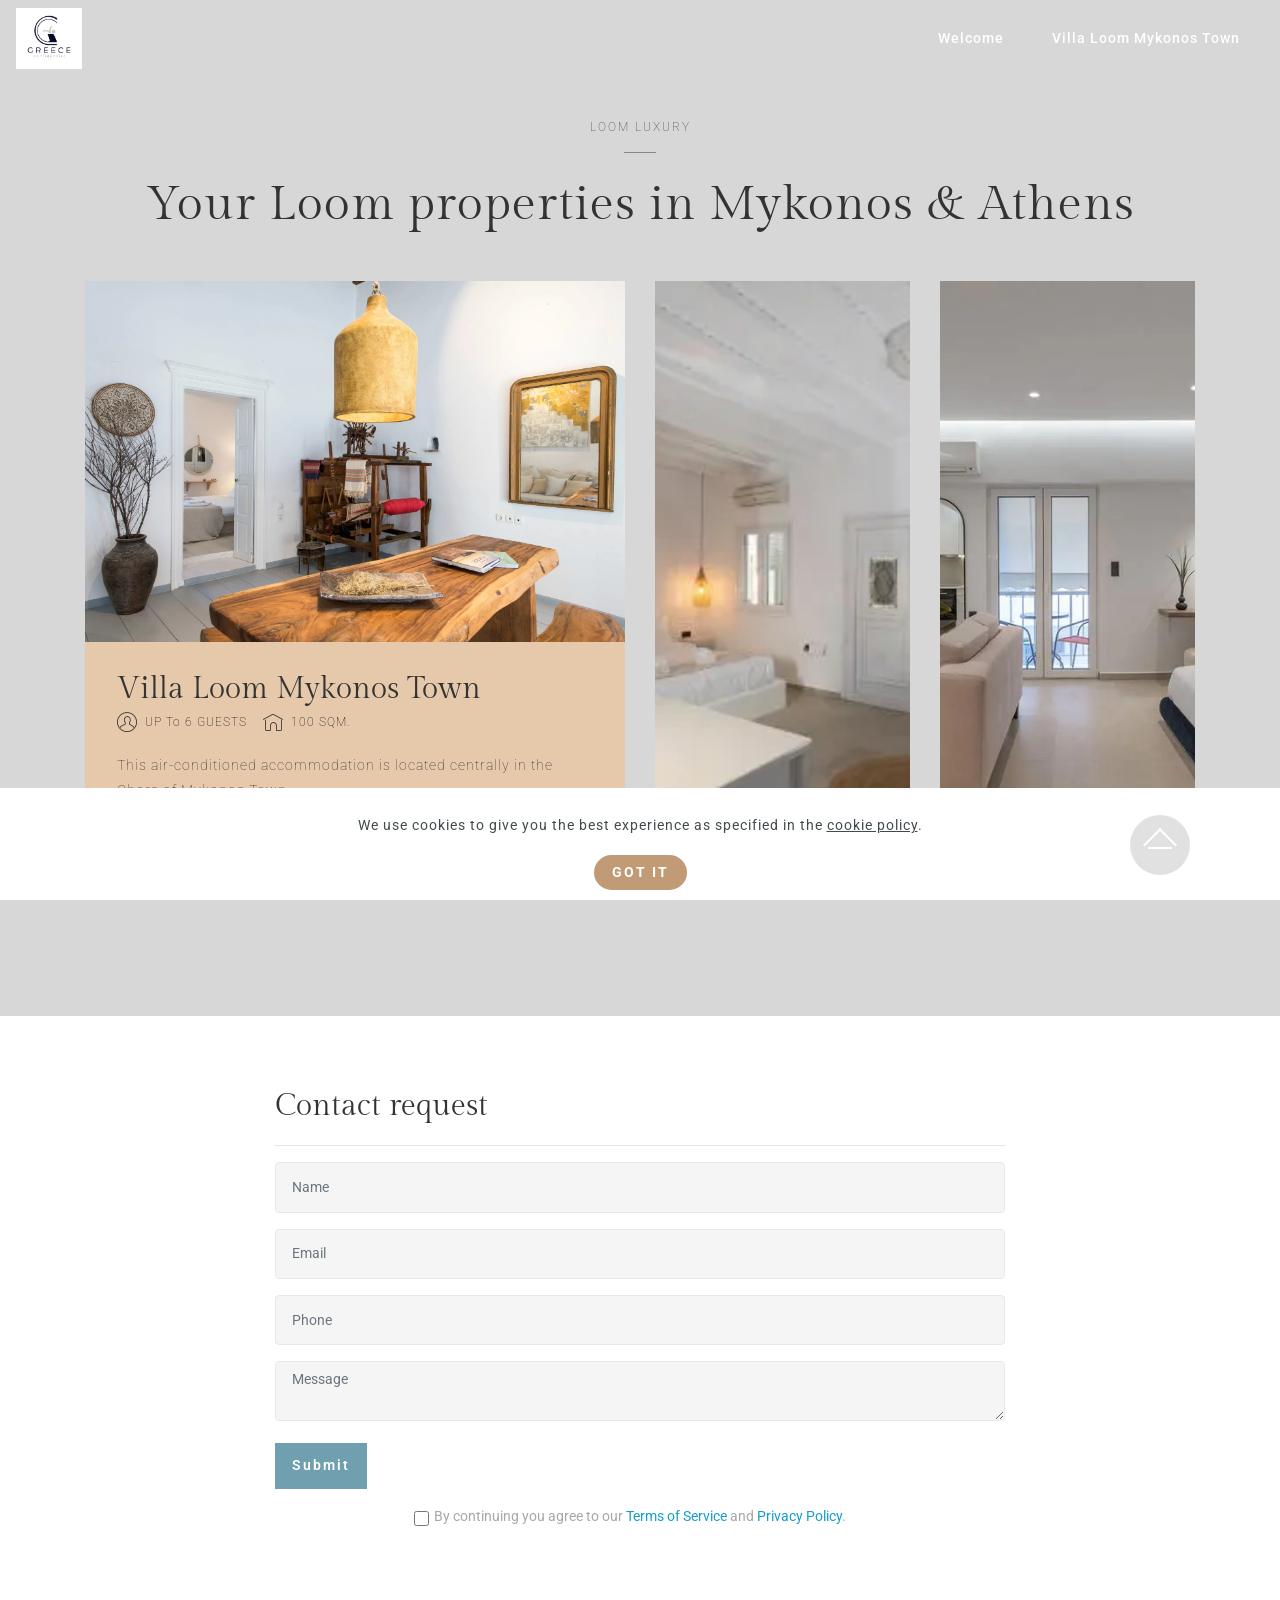
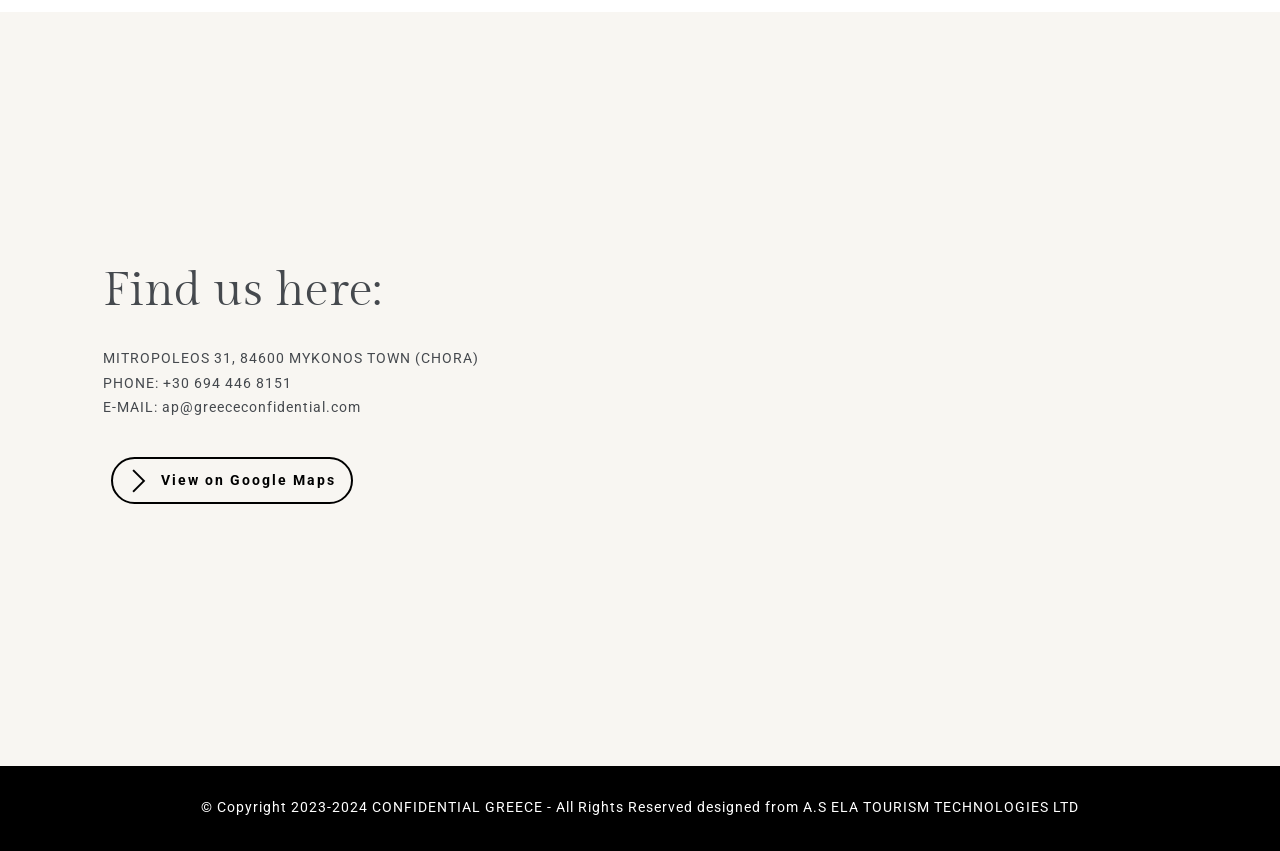
==== commit 7e3c8427: "create github pages" ====
--- a/index.html
+++ b/index.html
@@ -131,7 +131,7 @@
 							</div>
 							<div class="card-box caption mbr-white">
 								<p class="mbr-text card-title mbr-fonts-style mbr-lighter display-4">
-									Loom Suite Ornos</p>
+									Loom Suite Athens</p>
 								
 							</div>
 						</div>
@@ -151,7 +151,7 @@
         <div class="row">
             <div class="col-lg-8 mx-auto mbr-form" data-form-type="formoid">
 <!--Formbuilder Form-->
-<form action="https://mobirise.eu/" method="POST" class="mbr-form form-with-styler" data-form-title="Contact Form"><input type="hidden" name="g-recaptcha-response" data-form-captcha="true" value="6LfzfhspAAAAAA6UPFxu8tGa12z4QngoYKQEKt04"><input type="hidden" name="email" data-form-email="true" value="imCCQMp164Loy7VJLtCiUdlR7AW82P0edfbgiVaPuVWPvU/zvrxn/Brhhw0RbxxuKy1idqFVnShR2/xZidyqmRgniYZ0/Wmgduv7YtCfAD3HrwlHMHuf5fRUG84U1QYc.lDtI9G8RL9h6BEqOiGRBMP8XS3d84M1x3ahHvj+MWLXesti23gRJafTRDm3EdIQ5JkTiwhD3hACYClNau0K4liRQsYcvV6wD0lUyquBEiAR/ooWb6rmym/mFCt6M1KNE.Km8lcVT2UMDtp+evv61ERM7zBgExmJmk12L0+P/oy1qJSFjIOKwvnCZRSMbENOwuSKrgpdh4YvnQa8mJ7+XWMh3QEeGhI2JGZ0OHRBm3TVn6iXwkdSWkPF6zTTX/qNrw">
+<form action="https://mobirise.eu/" method="POST" class="mbr-form form-with-styler" data-form-title="Contact Form"><input type="hidden" name="g-recaptcha-response" data-form-captcha="true" value="6LfzfhspAAAAAA6UPFxu8tGa12z4QngoYKQEKt04"><input type="hidden" name="email" data-form-email="true" value="Tdvg6Cny7KOT2V01c7/R6JduWv78vOG3YhLUxHAzi++X0ba49vTiEZ4c1LrUcVpgTkeOzDtnEzTEpmgUNuxIuJrzeDfKNG5651KGUrRpPIvTAGhH1KcBsDK4fXxmcLwk.CEc720kwfCt0CUqAKRwy7Y3BmloV6/OCrXzWZHLiWktxycS34Na/j/7n3QWfGRBV4FqnT7HeOYtdRRptJm4DNVF+GxOS7W6p/VncoA4oE2dsU0Fr2ffkryNf1ObBW02S.MM0SRjvKkSwFOQ2CMnjQMhpKBkyBGFMqw+2jPcK+MOGs7ACvWtA+uPN1/UVllBazQWfcKQy8irCnC1Nu4f1jfhi/2/G5S9lZvjBEj4ca+BuLWoBe9yqsNaJVfDsSDR5E">
 <div class="form-row">
 <div hidden="hidden" data-form-alert="" class="alert alert-success col-12">Your message has been sent.</div>
 <div hidden="hidden" data-form-alert-danger="" class="alert alert-danger col-12">Oops...! some problem!</div>
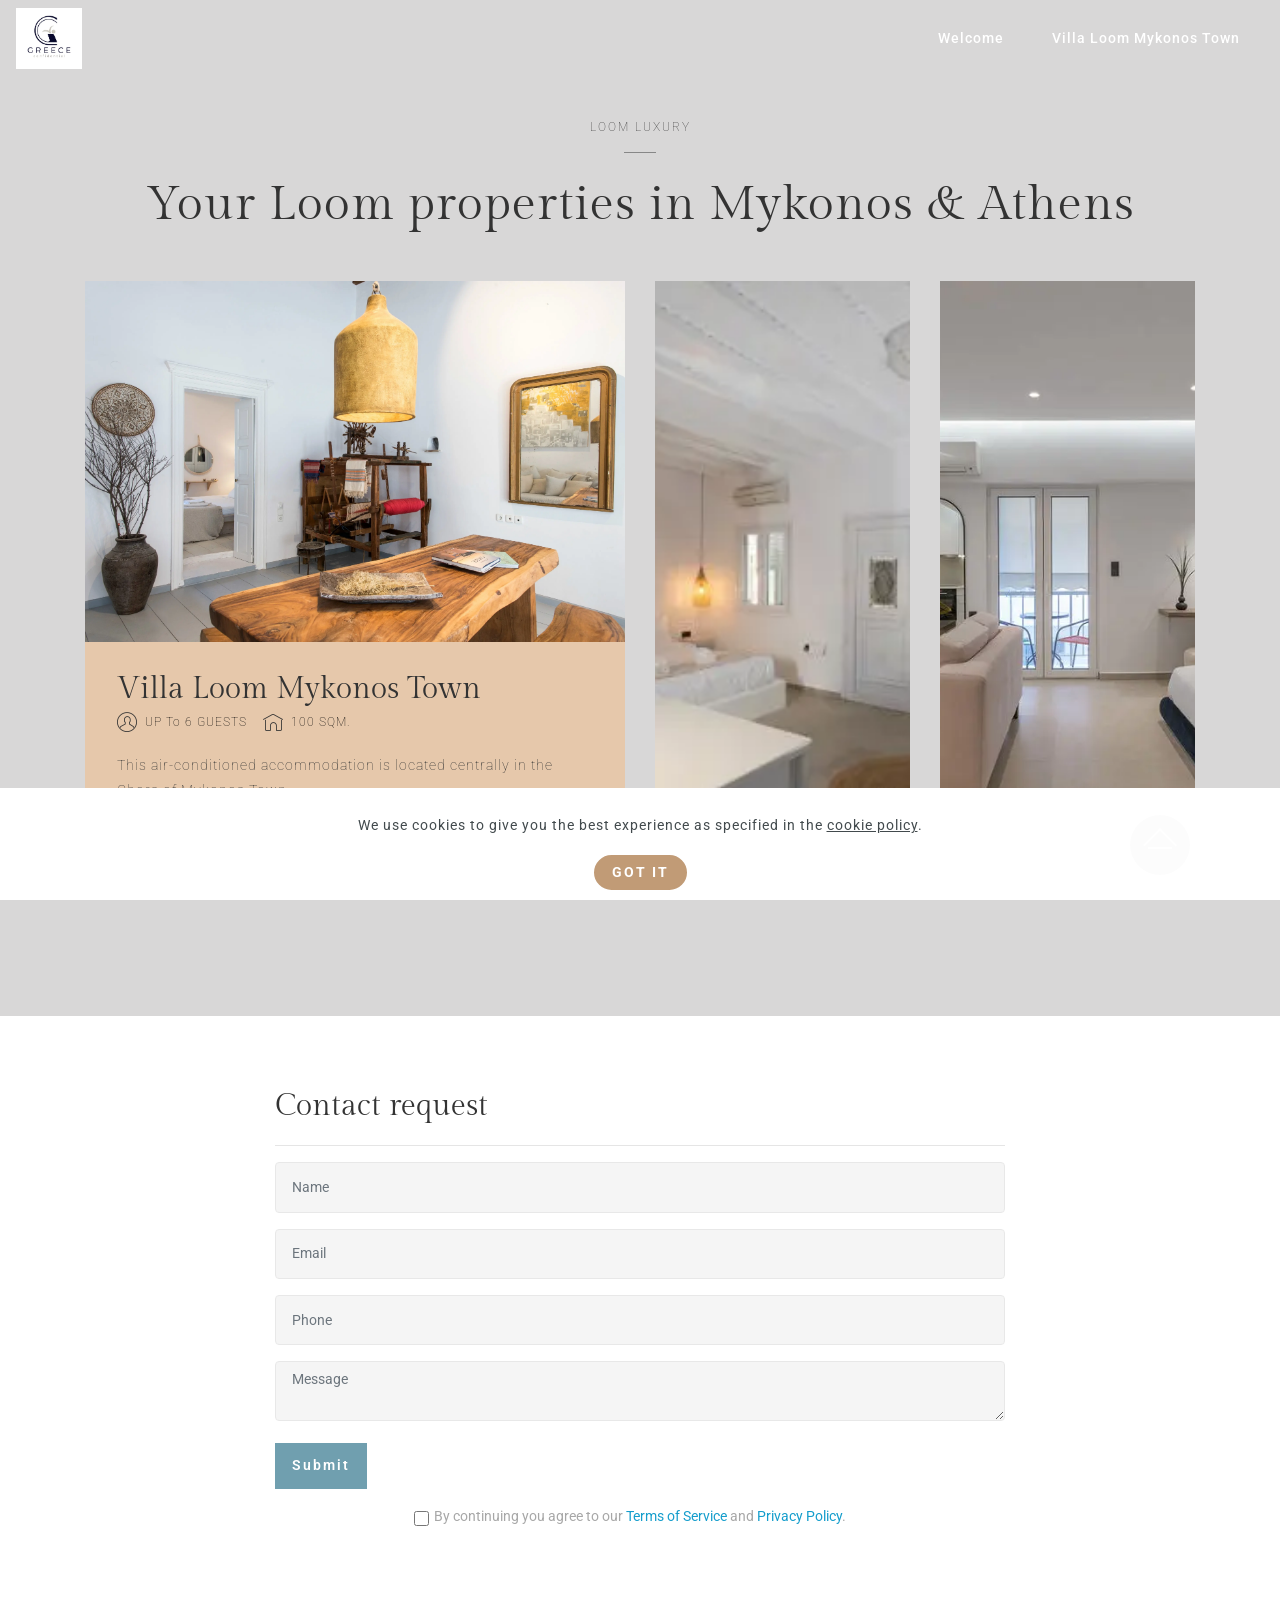
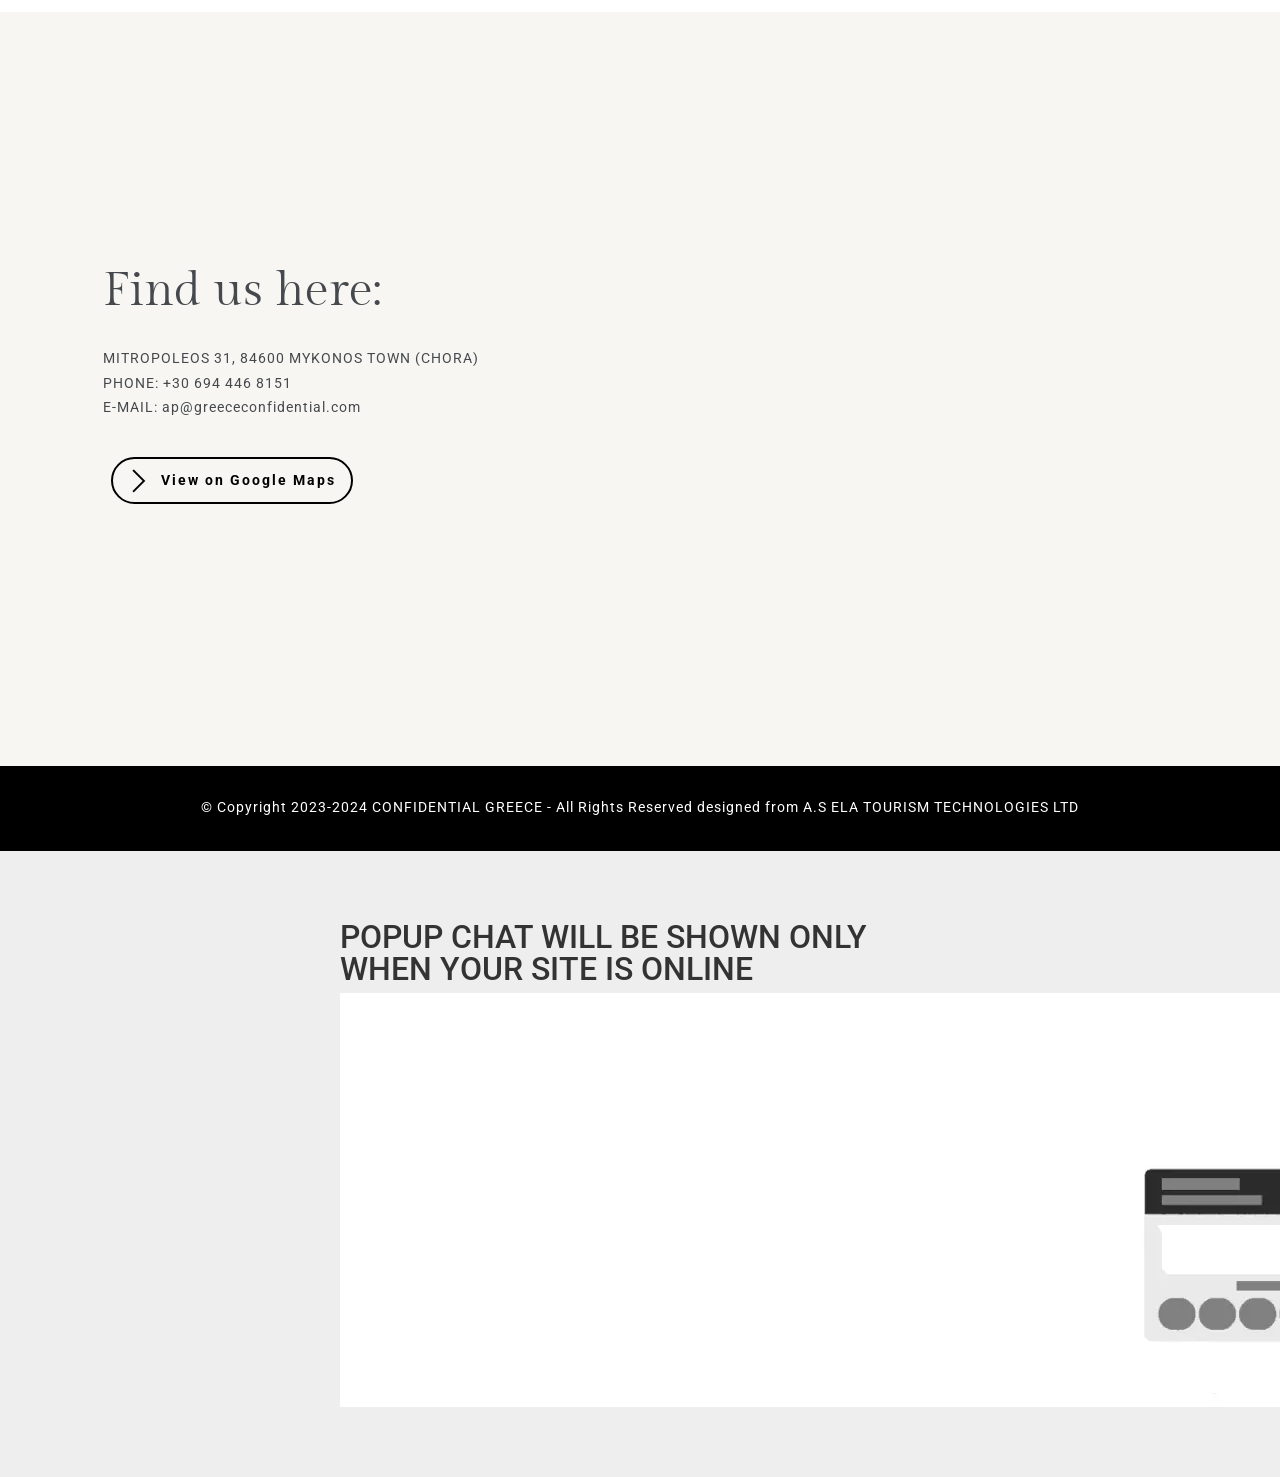
==== commit 90a8a343: "create github pages" ====
--- a/index.html
+++ b/index.html
@@ -151,7 +151,7 @@
         <div class="row">
             <div class="col-lg-8 mx-auto mbr-form" data-form-type="formoid">
 <!--Formbuilder Form-->
-<form action="https://mobirise.eu/" method="POST" class="mbr-form form-with-styler" data-form-title="Contact Form"><input type="hidden" name="g-recaptcha-response" data-form-captcha="true" value="6LfzfhspAAAAAA6UPFxu8tGa12z4QngoYKQEKt04"><input type="hidden" name="email" data-form-email="true" value="Tdvg6Cny7KOT2V01c7/R6JduWv78vOG3YhLUxHAzi++X0ba49vTiEZ4c1LrUcVpgTkeOzDtnEzTEpmgUNuxIuJrzeDfKNG5651KGUrRpPIvTAGhH1KcBsDK4fXxmcLwk.CEc720kwfCt0CUqAKRwy7Y3BmloV6/OCrXzWZHLiWktxycS34Na/j/7n3QWfGRBV4FqnT7HeOYtdRRptJm4DNVF+GxOS7W6p/VncoA4oE2dsU0Fr2ffkryNf1ObBW02S.MM0SRjvKkSwFOQ2CMnjQMhpKBkyBGFMqw+2jPcK+MOGs7ACvWtA+uPN1/UVllBazQWfcKQy8irCnC1Nu4f1jfhi/2/G5S9lZvjBEj4ca+BuLWoBe9yqsNaJVfDsSDR5E">
+<form action="https://mobirise.eu/" method="POST" class="mbr-form form-with-styler" data-form-title="Contact Form"><input type="hidden" name="g-recaptcha-response" data-form-captcha="true" value="6LfzfhspAAAAAA6UPFxu8tGa12z4QngoYKQEKt04"><input type="hidden" name="email" data-form-email="true" value="Y3Pcc1iYBqW5lCWkRfKCzipKEuRDeWP3CYIYF6qMUb+gCtLlv+hdHhFk5Iz7nujlmw+RgJqiRcNsJeDvzHEb7JG5m7AyL5MLphwNzOxXkS7qifCcA0L3O5gxixyYu3Du.1YNTUT7U2T4ze9Wylw640dFezCd8bWB9M4JW5OsTCqe3CZls9ICW+r7xF1f3CpcbmWNv8bPj2HVP1nHX1+qdwz32564zm12MtSk4wfqw7uO12OHakv/R7W2FMlGz32Sb.dlctaDOr1yI4eN1ZC7WcbRIE2UEp0N81H8sIB7E7H3b2qbo+v2bBSBPlQULzrYH6Spuv4UG5bcufgnReqpIkY+3OsEOxI9PZ9XjAKyAHrMYufI1Ms67ceM7InPsbzhJU">
 <div class="form-row">
 <div hidden="hidden" data-form-alert="" class="alert alert-success col-12">Your message has been sent.</div>
 <div hidden="hidden" data-form-alert-danger="" class="alert alert-danger col-12">Oops...! some problem!</div>
@@ -231,6 +231,8 @@
         </div>
     </div>
 </section>
+
+<section class="elb-widgets eb-chats-widget cid-u7MndPvJsz" once="chat" id="eb-chats-widget-1k"><div style="max-width:600px;margin:0 auto;padding: 70px 0;">    <div class="popupChatsPlaceholder">        <style>            .popupChatsPlaceholder h2::after {content: ""; position: absolute; left: 0; bottom: 0; height: 100%; width: 100%;}        </style>        <h2>POPUP CHAT WILL BE SHOWN ONLY WHEN YOUR SITE IS ONLINE</h2>        <img src="assets/images/posts.webp">    </div></div></section>
 
 
 <script src="assets/web/assets/jquery/jquery.min.js"></script>
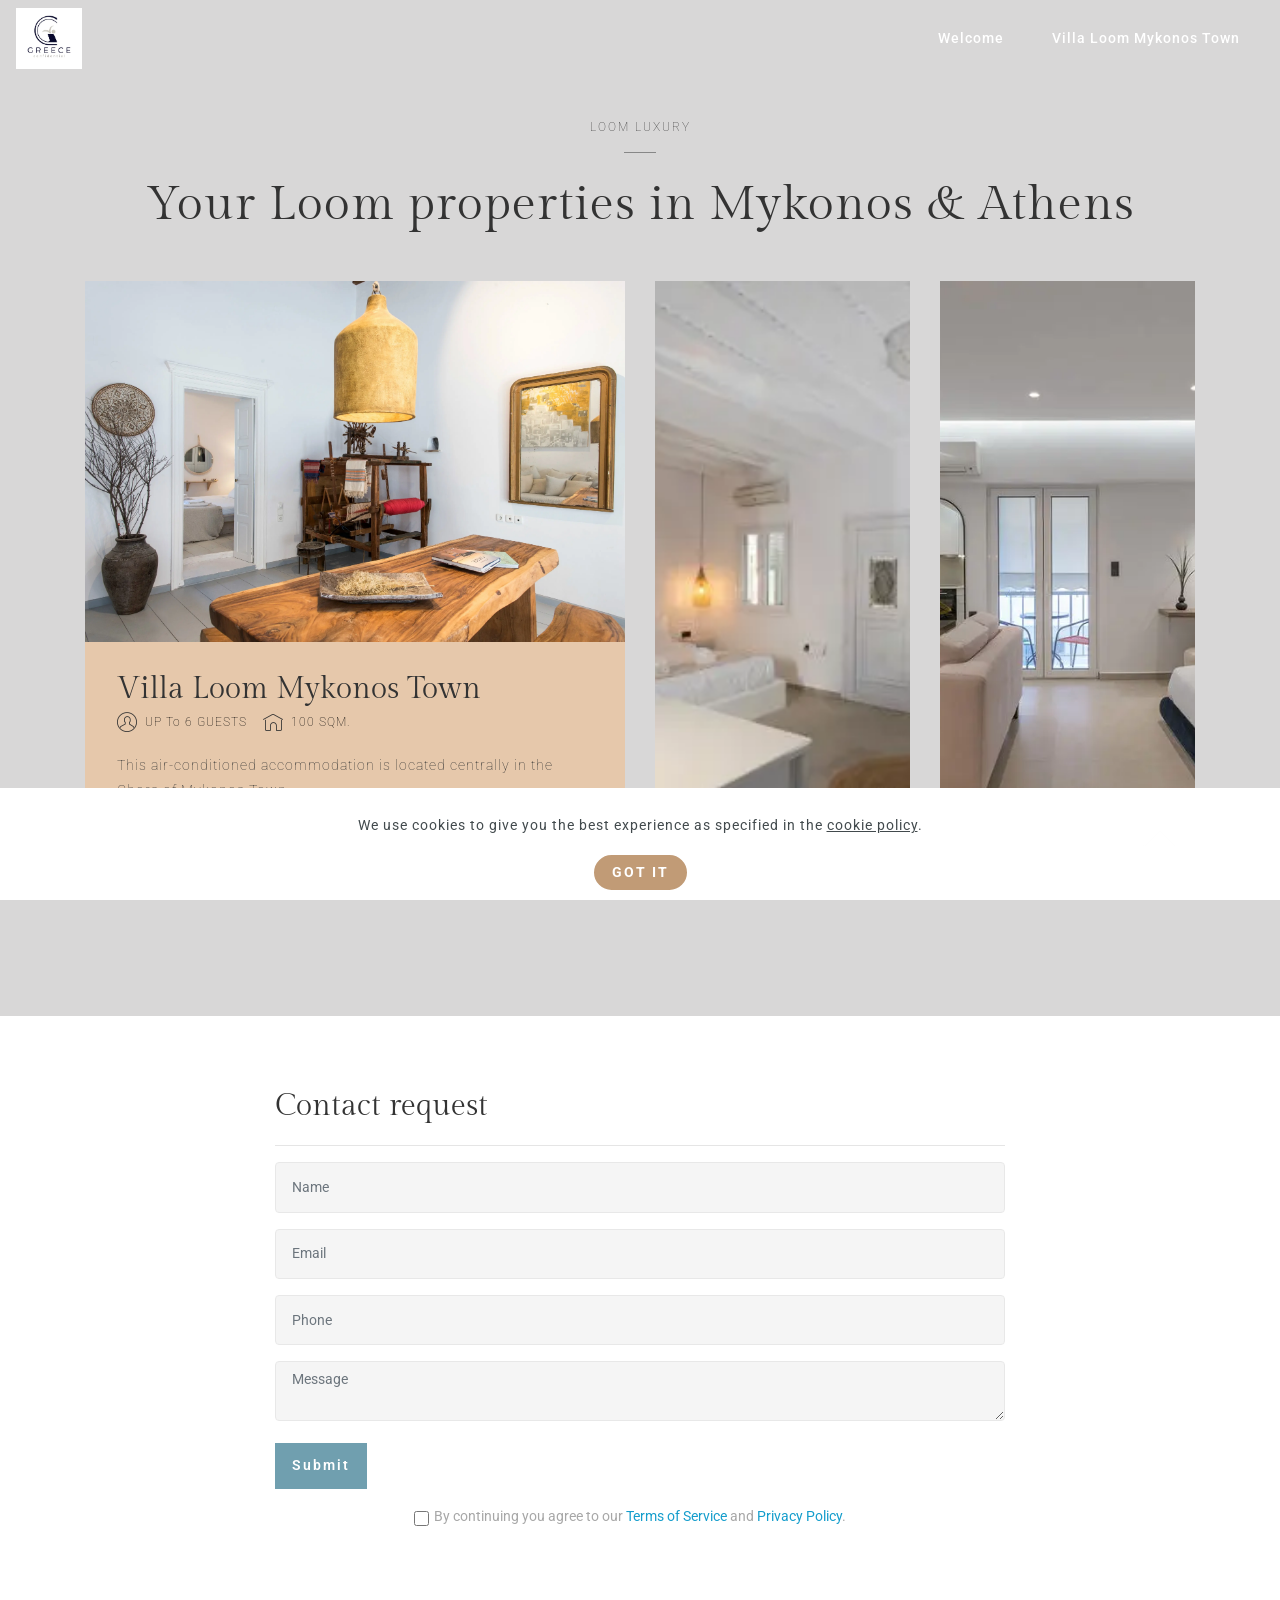
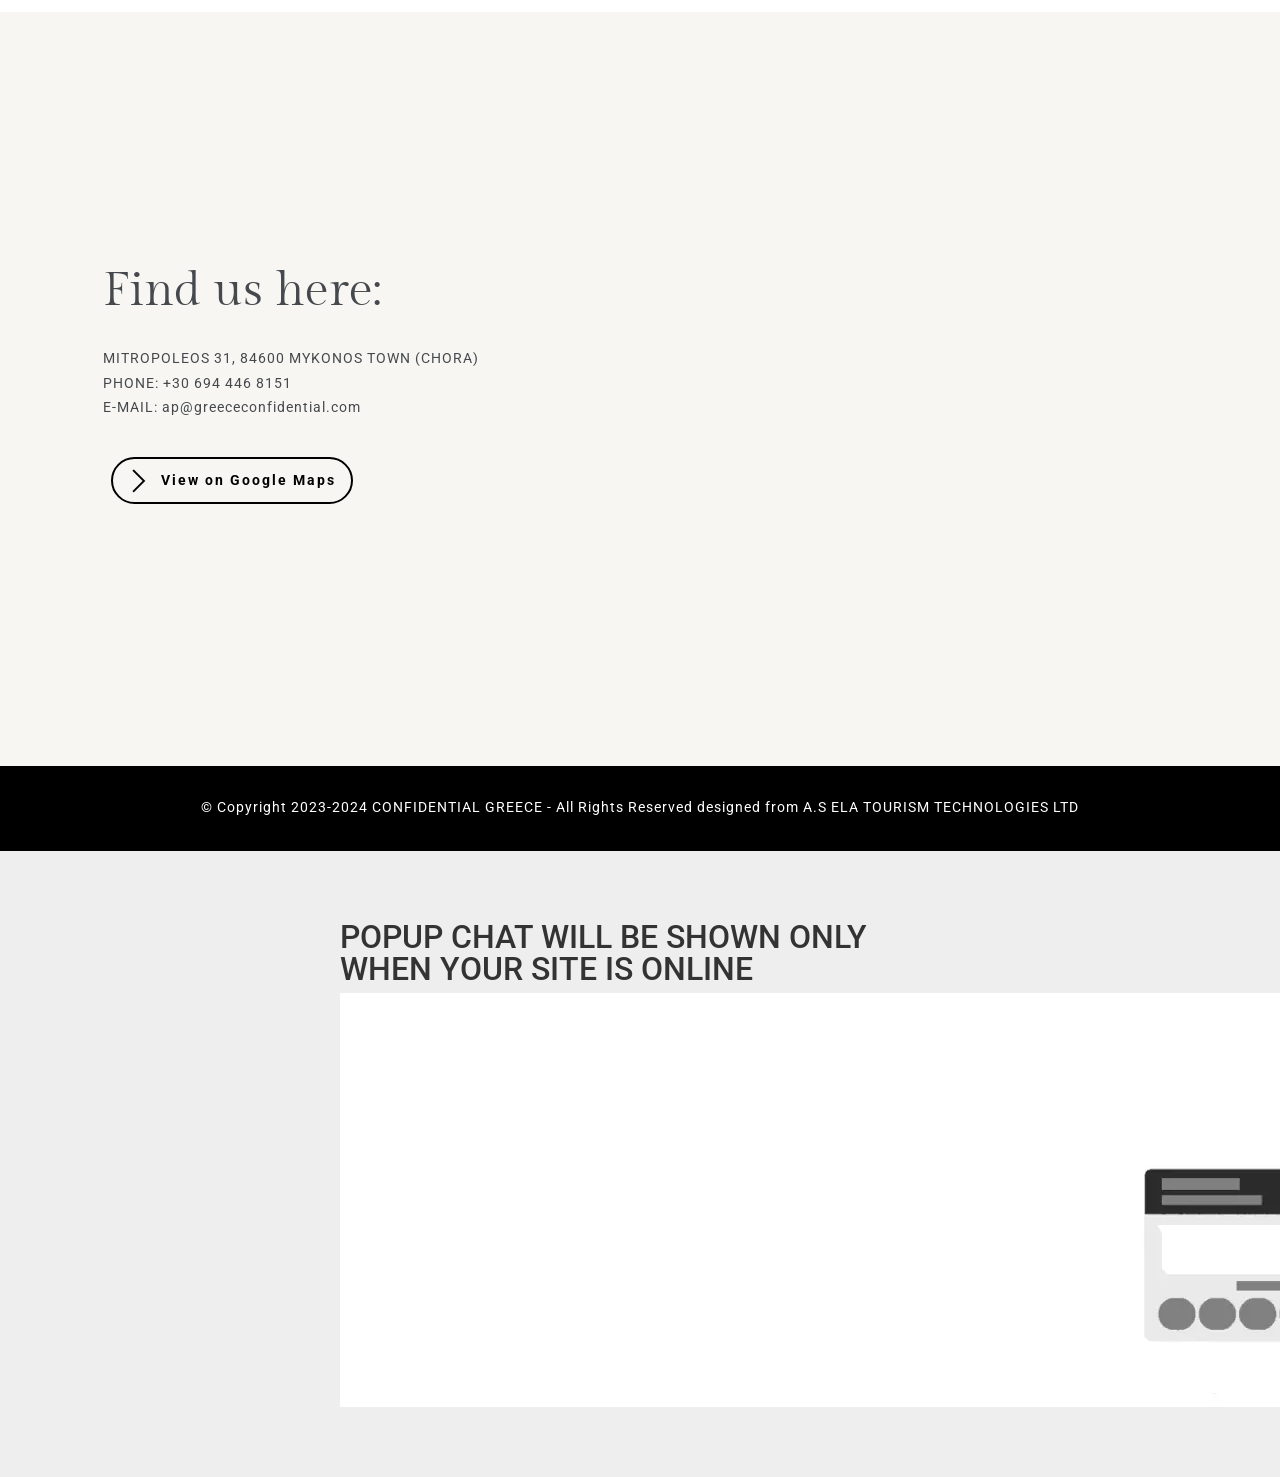
==== commit 71a77a82: "create github pages" ====
--- a/index.html
+++ b/index.html
@@ -151,7 +151,7 @@
         <div class="row">
             <div class="col-lg-8 mx-auto mbr-form" data-form-type="formoid">
 <!--Formbuilder Form-->
-<form action="https://mobirise.eu/" method="POST" class="mbr-form form-with-styler" data-form-title="Contact Form"><input type="hidden" name="g-recaptcha-response" data-form-captcha="true" value="6LfzfhspAAAAAA6UPFxu8tGa12z4QngoYKQEKt04"><input type="hidden" name="email" data-form-email="true" value="Y3Pcc1iYBqW5lCWkRfKCzipKEuRDeWP3CYIYF6qMUb+gCtLlv+hdHhFk5Iz7nujlmw+RgJqiRcNsJeDvzHEb7JG5m7AyL5MLphwNzOxXkS7qifCcA0L3O5gxixyYu3Du.1YNTUT7U2T4ze9Wylw640dFezCd8bWB9M4JW5OsTCqe3CZls9ICW+r7xF1f3CpcbmWNv8bPj2HVP1nHX1+qdwz32564zm12MtSk4wfqw7uO12OHakv/R7W2FMlGz32Sb.dlctaDOr1yI4eN1ZC7WcbRIE2UEp0N81H8sIB7E7H3b2qbo+v2bBSBPlQULzrYH6Spuv4UG5bcufgnReqpIkY+3OsEOxI9PZ9XjAKyAHrMYufI1Ms67ceM7InPsbzhJU">
+<form action="https://mobirise.eu/" method="POST" class="mbr-form form-with-styler" data-form-title="Contact Form"><input type="hidden" name="g-recaptcha-response" data-form-captcha="true" value="6LfzfhspAAAAAA6UPFxu8tGa12z4QngoYKQEKt04"><input type="hidden" name="email" data-form-email="true" value="CwG/arMqh8KhULHZ1CkeNAGfkUvHir3yWMhzKbdx9mB4kTS0Df/7ZjjBRKENIMEkAQYYBf7kQh0+nZaxn+gcr55qrmXtlU9MUYRhODEhnm/NyfgQDCcaQlSg89f4YeBp.S/IQJWAnfea04LcHbk04pLxxP5SxULfWw/y4VLk5qj/Pmcs0J8H0hIPuwukzKkBW0JLCNJOgjmcJvqu7LqHLCKc0UuRkL50P5UcfDbqXDg2eH+zsdmvC1ybLdmWqOXso.c2NuL4RKAJU+u+xOa1UzSXfNYDZiMldr5toKqxOlLJ8d9jiRFEqPWAvkioboYK63Py0y590WxbYDJFVkXtm27bh/+mfpjaUNWJLkMSlsGdVJYHQP+CusdjF/H0/rDV7v">
 <div class="form-row">
 <div hidden="hidden" data-form-alert="" class="alert alert-success col-12">Your message has been sent.</div>
 <div hidden="hidden" data-form-alert-danger="" class="alert alert-danger col-12">Oops...! some problem!</div>
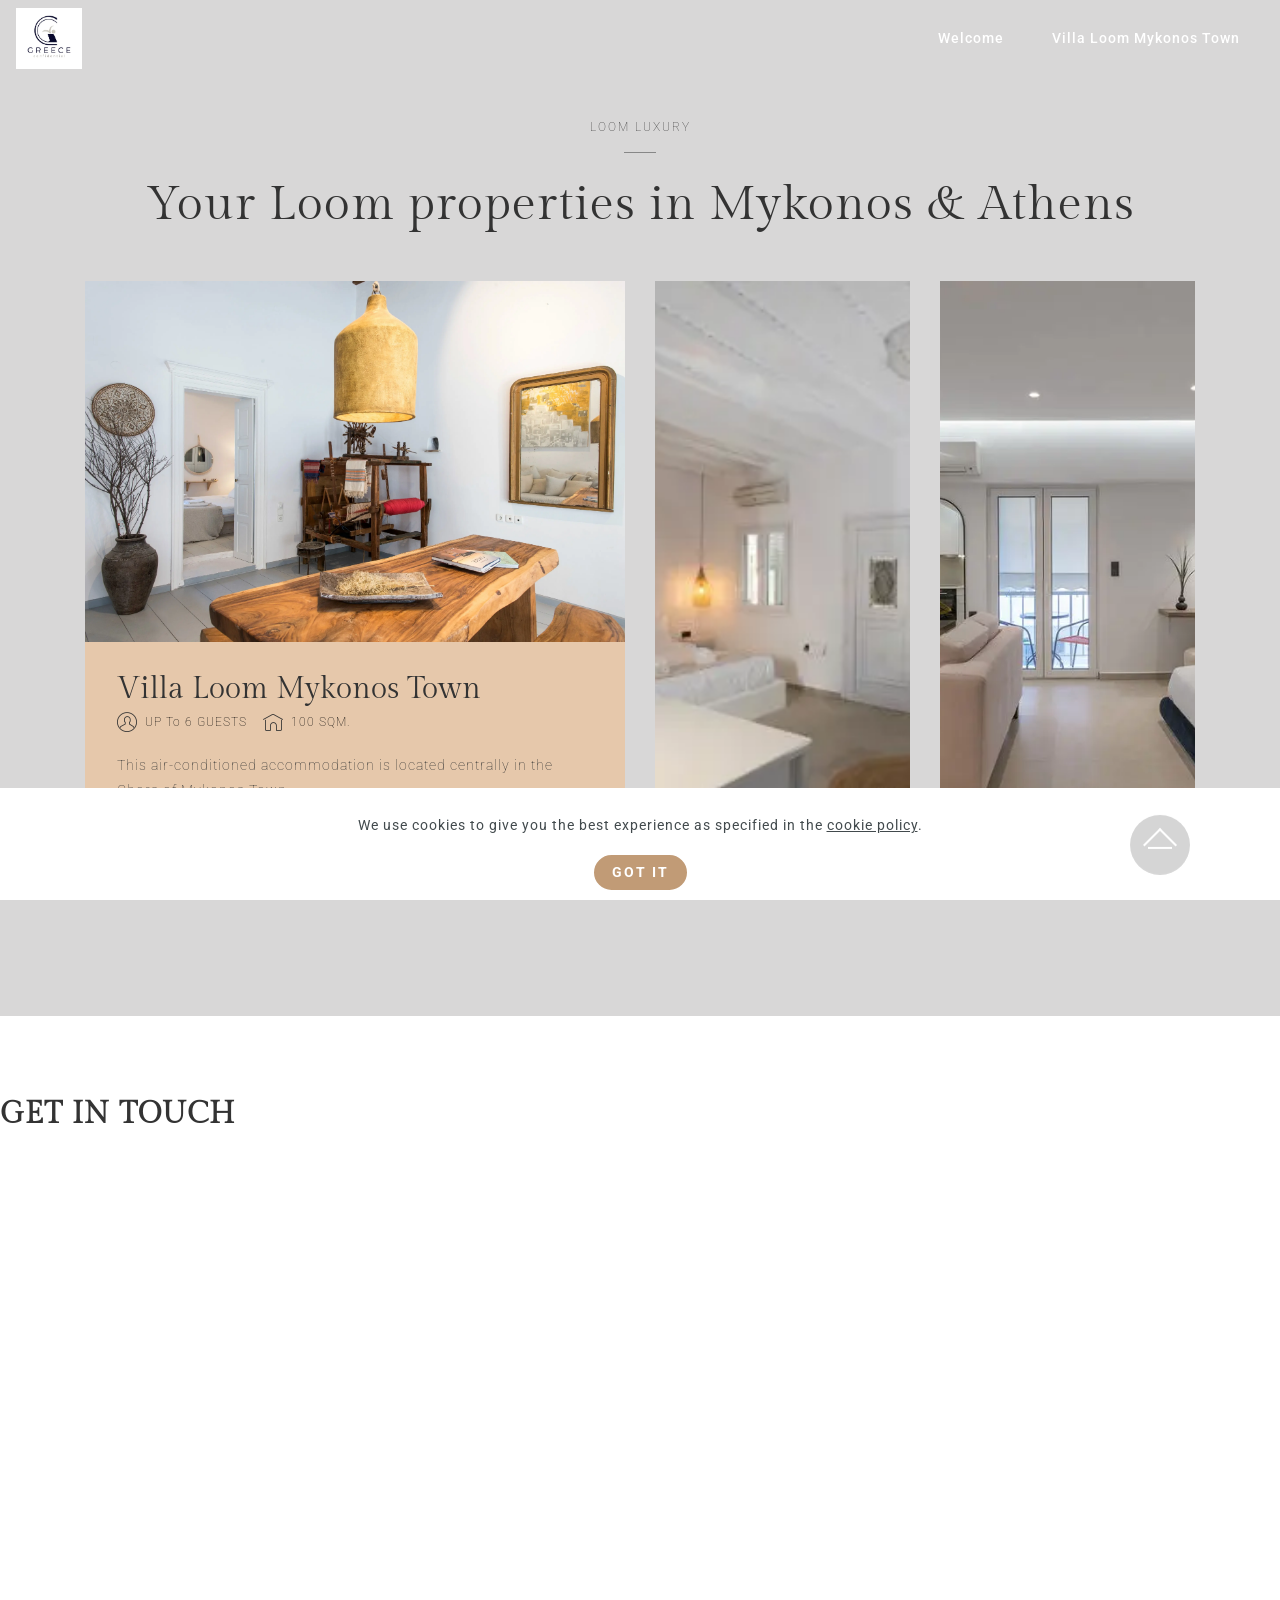
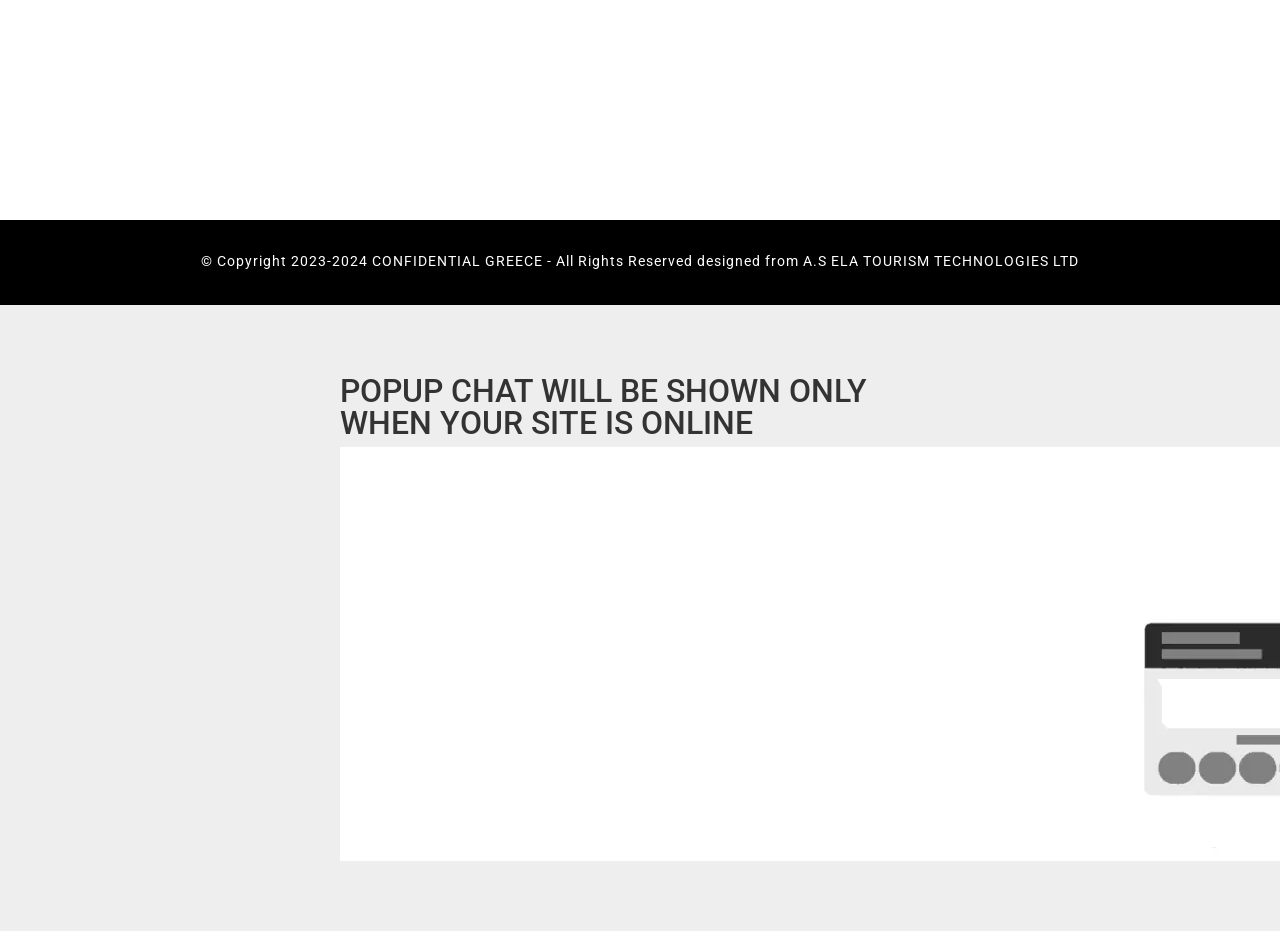
==== commit 623f9c98: "create github pages" ====
--- a/index.html
+++ b/index.html
@@ -12,7 +12,6 @@
   
   <title>Home</title>
   <link rel="stylesheet" href="assets/web/assets/mobirise-icons/mobirise-icons.css">
-  <link rel="stylesheet" href="assets/web/assets/mobirise-icons2/mobirise2.css">
   <link rel="stylesheet" href="assets/tether/tether.min.css">
   <link rel="stylesheet" href="assets/bootstrap/css/bootstrap.min.css">
   <link rel="stylesheet" href="assets/bootstrap/css/bootstrap-grid.min.css">
@@ -21,9 +20,6 @@
   <link rel="stylesheet" href="assets/animatecss/animate.min.css">
   <link rel="stylesheet" href="assets/smart-cart/minicart-theme.css">
   <link rel="stylesheet" href="assets/dropdown/css/style.css">
-  <link rel="stylesheet" href="assets/formstyler/jquery.formstyler.css">
-  <link rel="stylesheet" href="assets/formstyler/jquery.formstyler.theme.css">
-  <link rel="stylesheet" href="assets/datepicker/jquery.datetimepicker.min.css">
   <link rel="stylesheet" href="assets/theme/css/style.css">
   <link rel="preload" href="https://fonts.googleapis.com/css?family=Gilda+Display:400&display=swap" as="style" onload="this.onload=null;this.rel='stylesheet'">
   <noscript><link rel="stylesheet" href="https://fonts.googleapis.com/css?family=Gilda+Display:400&display=swap"></noscript>
@@ -144,75 +140,16 @@
 	</div>
 </section>
 
-<section class="form cid-tYIfcp2acG" id="formbuilder-16">
+<section data-bs-version="5.1" class="artistm5 map1 cid-u7MvaISfQx" id="map01-1l">
     
     
-    <div class="container">
-        <div class="row">
-            <div class="col-lg-8 mx-auto mbr-form" data-form-type="formoid">
-<!--Formbuilder Form-->
-<form action="https://mobirise.eu/" method="POST" class="mbr-form form-with-styler" data-form-title="Contact Form"><input type="hidden" name="g-recaptcha-response" data-form-captcha="true" value="6LfzfhspAAAAAA6UPFxu8tGa12z4QngoYKQEKt04"><input type="hidden" name="email" data-form-email="true" value="CwG/arMqh8KhULHZ1CkeNAGfkUvHir3yWMhzKbdx9mB4kTS0Df/7ZjjBRKENIMEkAQYYBf7kQh0+nZaxn+gcr55qrmXtlU9MUYRhODEhnm/NyfgQDCcaQlSg89f4YeBp.S/IQJWAnfea04LcHbk04pLxxP5SxULfWw/y4VLk5qj/Pmcs0J8H0hIPuwukzKkBW0JLCNJOgjmcJvqu7LqHLCKc0UuRkL50P5UcfDbqXDg2eH+zsdmvC1ybLdmWqOXso.c2NuL4RKAJU+u+xOa1UzSXfNYDZiMldr5toKqxOlLJ8d9jiRFEqPWAvkioboYK63Py0y590WxbYDJFVkXtm27bh/+mfpjaUNWJLkMSlsGdVJYHQP+CusdjF/H0/rDV7v">
-<div class="form-row">
-<div hidden="hidden" data-form-alert="" class="alert alert-success col-12">Your message has been sent.</div>
-<div hidden="hidden" data-form-alert-danger="" class="alert alert-danger col-12">Oops...! some problem!</div>
-</div>
-<div class="dragArea form-row">
-<div class="col-lg-12 col-md-12 col-sm-12">
-<h4 class="mbr-fonts-style display-5">Contact request</h4>
-</div>
-<div class="col-lg-12 col-md-12 col-sm-12">
-<hr>
-</div>
-<div data-for="name" class="col-lg-12 col-md-12 col-sm-12 form-group">
-<input type="text" name="name" placeholder="Name" data-form-field="name" class="form-control display-7" value="" id="name-formbuilder-16">
-</div>
-<div data-for="email" class="col-lg-12 col-md-12 col-sm-12 form-group">
-<input type="email" name="email" placeholder="Email" data-form-field="email" class="form-control display-7" value="" id="email-formbuilder-16">
-</div>
-<div data-for="phone" class="col-lg-12 col-md-12 col-sm-12 form-group">
-<input type="tel" name="phone" placeholder="Phone" pattern="*" data-form-field="phone" class="form-control display-7" value="" id="phone-formbuilder-16">
-</div>
-<div data-for="message" class="col-lg-12 col-md-12 col-sm-12 form-group">
-<textarea name="message" placeholder="Message" data-form-field="message" class="form-control display-7" id="message-formbuilder-16"></textarea>
-</div>
-<div class="col-auto"><button type="submit" class="w-100 w-100 btn btn-info display-7">Submit</button></div>
-</div>
-<span class="gdpr-block">
-<label>
-<span class="textGDPR display-7" style="color: #a7a7a7"><input type="checkbox" name="gdpr" id="gdpr-formbuilder-16" required="">By continuing you agree to our <a style="color: #149dcc; text-decoration: none;" href="terms.html">Terms of Service</a> and <a style="color: #149dcc; text-decoration: none;" href="policy.html">Privacy Policy</a>.</span>
-</label>
-</span></form><!--Formbuilder Form-->
-</div>
+    
+    <div>
+        <div class="mbr-section-head mb-4">
+            <h3 class="mbr-section-title mbr-fonts-style mb-5 display-5"><strong>GET IN TOUCH</strong></h3>
+            
         </div>
-    </div>
-</section>
-
-<section class="map1 lodgem5 cid-tYIfSQ72YN" id="amap1-18">
-    
-    
-    <div class="container">
-        <div class="row align-items-center justify-content-center">
-            <div class="col-12 col-lg-6 col-text">
-                <div class="card-box">
-                    <h4 class="card-title mbr-fonts-style mb-0 display-2">
-                        Find us here:</h4>
-                    <p class="mbr-text mbr-fonts-style mb-0 display-7">MITROPOLEOS 31, 84600 MYKONOS TOWN (CHORA)<br>PHONE: +30 694 446 8151<br>E-MAIL: ap@greececonfidential.com
-                    </p>
-                    <div class="mbr-section-btn"><a class="btn btn-black-outline display-7" href="#">
-                            <span class="mobi-mbri mobi-mbri-arrow-next mbr-iconfont mbr-iconfont-btn"></span>
-                            View on Google Maps
-                        </a></div>
-                </div>
-            </div>
-
-            <div class="col-12 col-lg-6 col-map">
-                <div class="map-wrap">
-                    <div class="map-position-container">
-                        <div class="google-map"><iframe frameborder="0" style="border:0" src="https://www.google.com/maps/embed?pb=!1m18!1m12!1m3!1d3167.6618312767846!2d25.3245118127354!3d37.445092771953846!2m3!1f0!2f0!3f0!3m2!1i1024!2i768!4f13.1!3m3!1m2!1s0x14a2bfabdc7802af%3A0x434718a590ef9f9b!2sMitropoleos%2031%2C%20Mikonos%20846%2000%2C%20Griechenland!5e0!3m2!1sde!2sde!4v1701613272279!5m2!1sde!2sde" allowfullscreen=""></iframe></div>
-                    </div>
-                </div>
-            </div>
-        </div>
+        <div class="google-map"><iframe frameborder="0" style="border:0" src="https://www.google.com/maps/embed?pb=!1m18!1m12!1m3!1d3167.6618312767846!2d25.3245118127354!3d37.445092771953846!2m3!1f0!2f0!3f0!3m2!1i1024!2i768!4f13.1!3m3!1m2!1s0x14a2bfabdc7802af%3A0x434718a590ef9f9b!2sMitropoleos%2031%2C%20Mikonos%20846%2000%2C%20Griechenland!5e0!3m2!1sde!2sde!4v1701613272279!5m2!1sde!2sde" allowfullscreen=""></iframe></div>
     </div>
 </section>
 
@@ -248,12 +185,7 @@
   <script src="assets/dropdown/js/nav-dropdown.js"></script>
   <script src="assets/dropdown/js/navbar-dropdown.js"></script>
   <script src="assets/touchswipe/jquery.touch-swipe.min.js"></script>
-  <script src="assets/formstyler/jquery.formstyler.js"></script>
-  <script src="assets/formstyler/jquery.formstyler.min.js"></script>
-  <script src="assets/datepicker/jquery.datetimepicker.full.js"></script>
-  <script src="https://www.google.com/recaptcha/api.js?render=6LfzfhspAAAAAA6UPFxu8tGa12z4QngoYKQEKt04"></script>
   <script src="assets/theme/js/script.js"></script>
-  <script src="assets/formoid/formoid.min.js"></script>
   
   
   
--- a/assets/mobirise/css/mbr-additional.css
+++ b/assets/mobirise/css/mbr-additional.css
@@ -1115,66 +1115,37 @@
   padding: 1rem;
   text-align: center;
 }
-.cid-tYIfcp2acG {
-  padding-top: 75px;
-  padding-bottom: 75px;
-  background-color: #ffffff;
-}
-.cid-tYIfcp2acG .mbr-overlay {
-  background-color: #ffffff;
-  opacity: 0.4;
-}
-.cid-tYIfSQ72YN {
+.cid-u7MvaISfQx {
   padding-top: 5rem;
   padding-bottom: 5rem;
-  background: #f8f6f2;
-}
-.cid-tYIfSQ72YN .card-box {
-  max-width: 505px;
-  margin: 0 auto;
-  width: 100%;
-}
-@media (max-width: 991px) {
-  .cid-tYIfSQ72YN .card-box {
-    max-width: 100%;
-    margin-bottom: 70px;
-  }
-}
-.cid-tYIfSQ72YN .card-title {
-  color: #45494E;
-}
-.cid-tYIfSQ72YN .mbr-text {
-  color: #45494E;
-  margin-top: 32px;
-}
-@media (max-width: 991px) {
-  .cid-tYIfSQ72YN .mbr-text {
-    margin-top: 24px;
-  }
-}
-.cid-tYIfSQ72YN .mbr-section-btn {
-  margin-top: 30px;
-}
-.cid-tYIfSQ72YN .map-wrap {
-  position: relative;
-  padding-bottom: 110%;
-  width: 100%;
-}
-.cid-tYIfSQ72YN .map-position-container {
-  position: absolute;
+  background: #ffffff;
+}
+.cid-u7MvaISfQx .mbr-fallback-image.disabled {
+  display: none;
+}
+.cid-u7MvaISfQx .mbr-fallback-image {
+  display: block;
+  background-size: cover;
+  background-position: center center;
   width: 100%;
   height: 100%;
-}
-.cid-tYIfSQ72YN .google-map {
+  position: absolute;
+  top: 0;
+}
+@media (max-width: 767px) {
+  .cid-u7MvaISfQx .mbr-section-head {
+    text-align: center;
+  }
+}
+.cid-u7MvaISfQx .google-map {
+  height: 35rem;
+  position: relative;
+}
+.cid-u7MvaISfQx .google-map iframe {
   height: 100%;
   width: 100%;
-  position: relative;
-}
-.cid-tYIfSQ72YN .google-map iframe {
-  height: 100%;
-  width: 100%;
-}
-.cid-tYIfSQ72YN .google-map [data-state-details] {
+}
+.cid-u7MvaISfQx .google-map [data-state-details] {
   color: #6b6763;
   height: 1.5em;
   margin-top: -0.75em;
@@ -1185,10 +1156,10 @@
   top: 50%;
   width: 100%;
 }
-.cid-tYIfSQ72YN .google-map[data-state] {
+.cid-u7MvaISfQx .google-map[data-state] {
   background: #e9e5dc;
 }
-.cid-tYIfSQ72YN .google-map[data-state="loading"] [data-state-details] {
+.cid-u7MvaISfQx .google-map[data-state="loading"] [data-state-details] {
   display: none;
 }
 .cid-rzMkB37ged {
--- a/assets/mobirise/css/mbr-additional.css
+++ b/assets/mobirise/css/mbr-additional.css
@@ -1115,66 +1115,37 @@
   padding: 1rem;
   text-align: center;
 }
-.cid-tYIfcp2acG {
-  padding-top: 75px;
-  padding-bottom: 75px;
-  background-color: #ffffff;
-}
-.cid-tYIfcp2acG .mbr-overlay {
-  background-color: #ffffff;
-  opacity: 0.4;
-}
-.cid-tYIfSQ72YN {
+.cid-u7MvaISfQx {
   padding-top: 5rem;
   padding-bottom: 5rem;
-  background: #f8f6f2;
-}
-.cid-tYIfSQ72YN .card-box {
-  max-width: 505px;
-  margin: 0 auto;
-  width: 100%;
-}
-@media (max-width: 991px) {
-  .cid-tYIfSQ72YN .card-box {
-    max-width: 100%;
-    margin-bottom: 70px;
-  }
-}
-.cid-tYIfSQ72YN .card-title {
-  color: #45494E;
-}
-.cid-tYIfSQ72YN .mbr-text {
-  color: #45494E;
-  margin-top: 32px;
-}
-@media (max-width: 991px) {
-  .cid-tYIfSQ72YN .mbr-text {
-    margin-top: 24px;
-  }
-}
-.cid-tYIfSQ72YN .mbr-section-btn {
-  margin-top: 30px;
-}
-.cid-tYIfSQ72YN .map-wrap {
-  position: relative;
-  padding-bottom: 110%;
-  width: 100%;
-}
-.cid-tYIfSQ72YN .map-position-container {
-  position: absolute;
+  background: #ffffff;
+}
+.cid-u7MvaISfQx .mbr-fallback-image.disabled {
+  display: none;
+}
+.cid-u7MvaISfQx .mbr-fallback-image {
+  display: block;
+  background-size: cover;
+  background-position: center center;
   width: 100%;
   height: 100%;
-}
-.cid-tYIfSQ72YN .google-map {
+  position: absolute;
+  top: 0;
+}
+@media (max-width: 767px) {
+  .cid-u7MvaISfQx .mbr-section-head {
+    text-align: center;
+  }
+}
+.cid-u7MvaISfQx .google-map {
+  height: 35rem;
+  position: relative;
+}
+.cid-u7MvaISfQx .google-map iframe {
   height: 100%;
   width: 100%;
-  position: relative;
-}
-.cid-tYIfSQ72YN .google-map iframe {
-  height: 100%;
-  width: 100%;
-}
-.cid-tYIfSQ72YN .google-map [data-state-details] {
+}
+.cid-u7MvaISfQx .google-map [data-state-details] {
   color: #6b6763;
   height: 1.5em;
   margin-top: -0.75em;
@@ -1185,10 +1156,10 @@
   top: 50%;
   width: 100%;
 }
-.cid-tYIfSQ72YN .google-map[data-state] {
+.cid-u7MvaISfQx .google-map[data-state] {
   background: #e9e5dc;
 }
-.cid-tYIfSQ72YN .google-map[data-state="loading"] [data-state-details] {
+.cid-u7MvaISfQx .google-map[data-state="loading"] [data-state-details] {
   display: none;
 }
 .cid-rzMkB37ged {
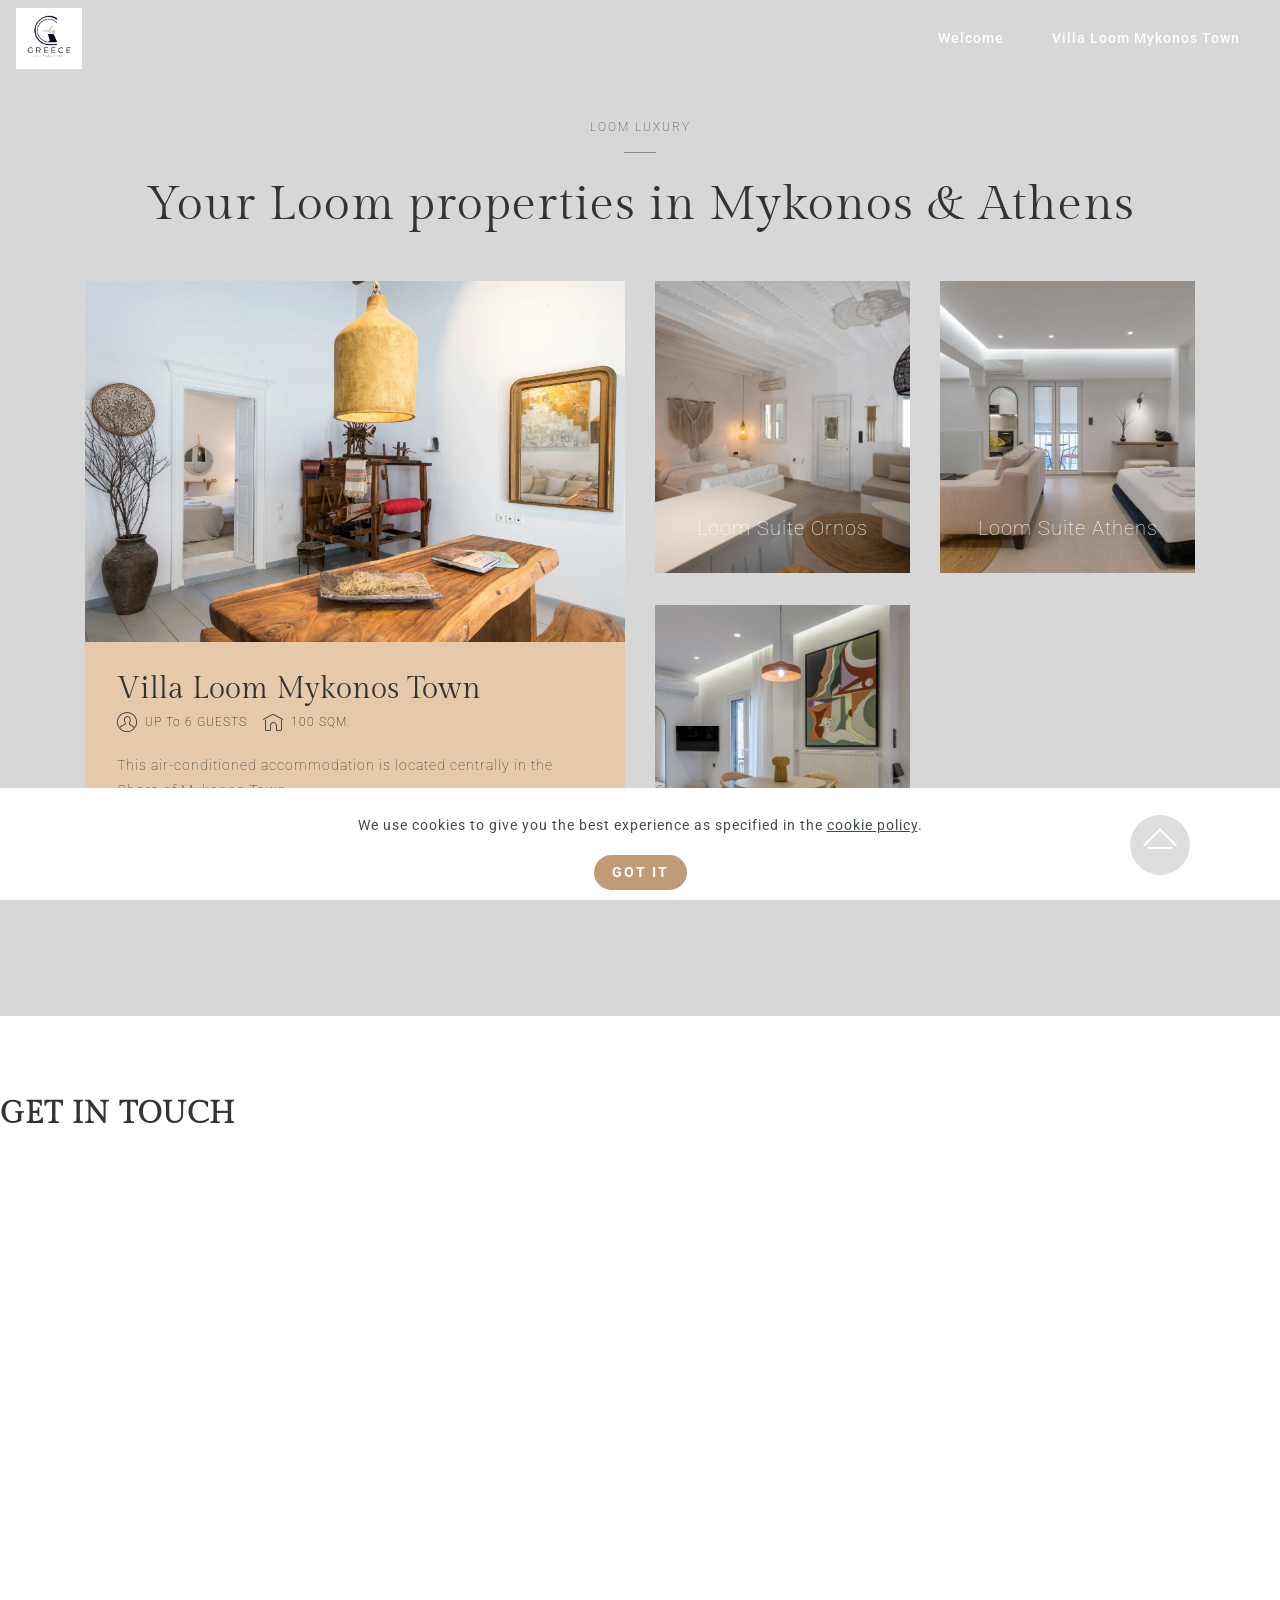
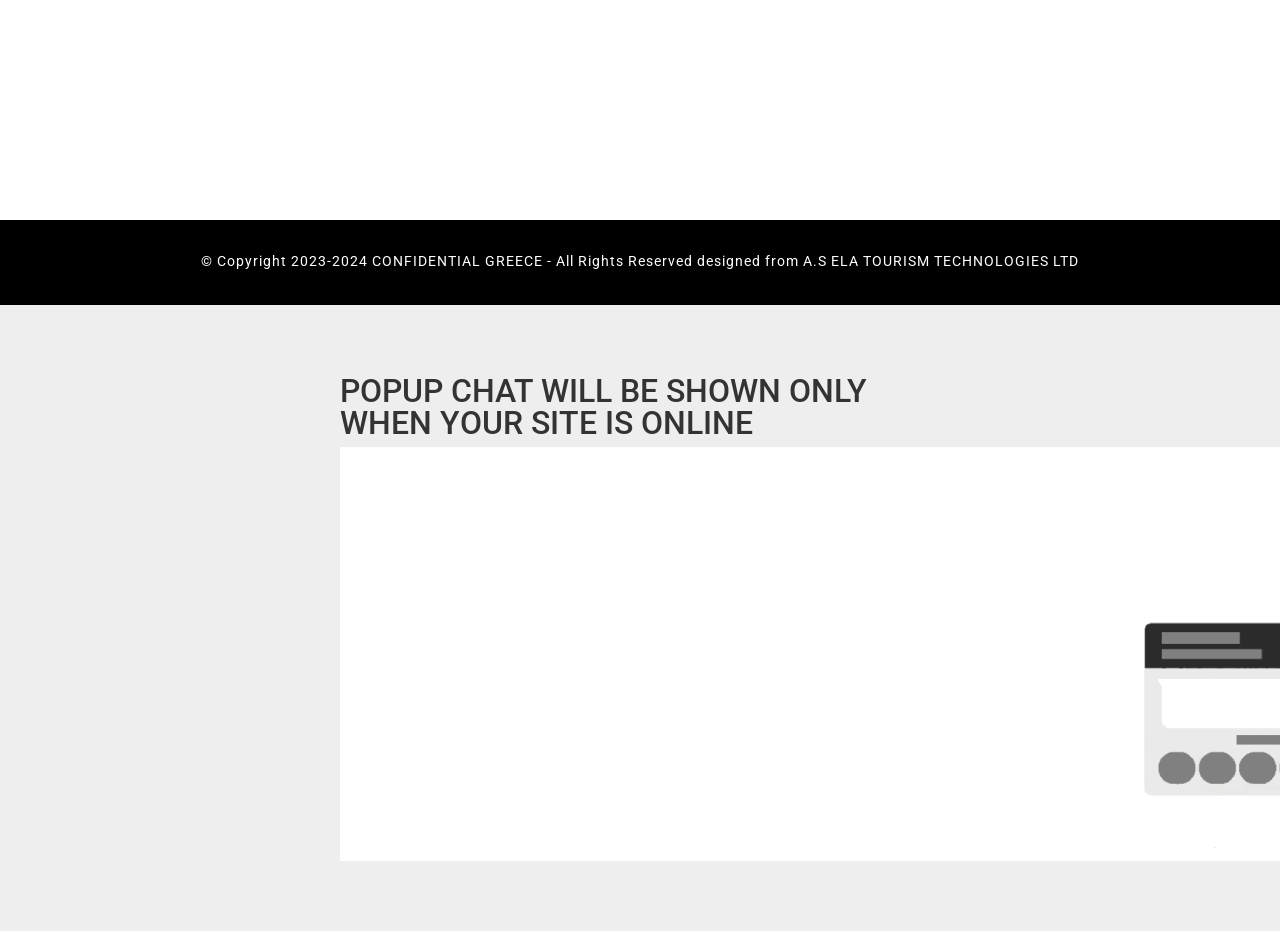
==== commit 82e39fe9: "create github pages" ====
--- a/index.html
+++ b/index.html
@@ -25,13 +25,14 @@
   <noscript><link rel="stylesheet" href="https://fonts.googleapis.com/css?family=Gilda+Display:400&display=swap"></noscript>
   <link rel="preload" href="https://fonts.googleapis.com/css?family=Roboto:100,100i,300,300i,400,400i,500,500i,700,700i,900,900i&display=swap" as="style" onload="this.onload=null;this.rel='stylesheet'">
   <noscript><link rel="stylesheet" href="https://fonts.googleapis.com/css?family=Roboto:100,100i,300,300i,400,400i,500,500i,700,700i,900,900i&display=swap"></noscript>
-  <link rel="preload" as="style" href="assets/mobirise/css/mbr-additional.css"><link rel="stylesheet" href="assets/mobirise/css/mbr-additional.css" type="text/css">
+  <link rel="preload" as="style" href="assets/mobirise/css/mbr-additional.css?v=3TEXWb"><link rel="stylesheet" href="assets/mobirise/css/mbr-additional.css?v=3TEXWb" type="text/css">
 
   
   <style>
 #mobiriseBanner { display: none; }
 </style>
   
+
 </head>
 <body>
   
@@ -108,7 +109,7 @@
 			</div>
 
 			<div class="media-container-column col-lg-6">
-				<div class="row first-row only-first-row">
+				<div class="row first-row">
 					<div class="card col-sm-12 col-md-6 first-child">
 						<div class="card-wrapper">
 							<div class="card-img">
@@ -134,7 +135,20 @@
 					</div>
 				</div>
 
-				
+				<div class="row second-row">
+					<div class="card col-sm-12 col-md-6">
+						<div class="card-wrapper">
+							<div class="card-img">
+								<a href="https://acropolisloomsuite.com" target="_blank"><img src="assets/images/-dsc9299-hdr-edit.webp" alt=""></a>
+							</div>
+							<div class="card-box caption mbr-white">
+								<p class="mbr-text card-title mbr-fonts-style mbr-lighter display-4">Acropolis Loom Suite</p>
+								
+							</div>
+						</div>
+					</div>
+					
+				</div>
 			</div>
 		</div>
 	</div>
@@ -192,5 +206,6 @@
 <input name="cookieData" type="hidden" data-cookie-cookiesAlertType='1' data-cookie-customDialogSelector='null' data-cookie-colorText='#424a4d' data-cookie-colorBg='rgb(255, 255, 255)' data-cookie-opacityOverlay='0' data-cookie-bgOpacity='100' data-cookie-textButton='GOT IT' data-cookie-rejectText='REJECT' data-cookie-colorButton='#C19B76' data-cookie-rejectColor='#ffffff' data-cookie-colorLink='#424a4d' data-cookie-underlineLink='true' data-cookie-text="We use cookies to give you the best experience as specified in the <a href='privacy.html'>cookie policy</a>.">
    <div id="scrollToTop" class="scrollToTop mbr-arrow-up"><a style="text-align: center;"><i class="mbr-arrow-up-icon mbr-arrow-up-icon-cm cm-icon cm-icon-smallarrow-up"></i></a></div>
     <input name="animation" type="hidden">
-  </body>
+  
+</body>
 </html>
--- a/assets/mobirise/css/mbr-additional.css
+++ b/assets/mobirise/css/mbr-additional.css
@@ -1993,66 +1993,37 @@
     margin-bottom: 10px;
   }
 }
-.cid-u7Fq2pE0ia {
-  padding-top: 75px;
-  padding-bottom: 75px;
-  background-color: #ffffff;
-}
-.cid-u7Fq2pE0ia .mbr-overlay {
-  background-color: #ffffff;
-  opacity: 0.4;
-}
-.cid-u7Fq2pODOZ {
+.cid-u7MvHwSqQ3 {
   padding-top: 5rem;
   padding-bottom: 5rem;
-  background: #f8f6f2;
-}
-.cid-u7Fq2pODOZ .card-box {
-  max-width: 505px;
-  margin: 0 auto;
-  width: 100%;
-}
-@media (max-width: 991px) {
-  .cid-u7Fq2pODOZ .card-box {
-    max-width: 100%;
-    margin-bottom: 70px;
-  }
-}
-.cid-u7Fq2pODOZ .card-title {
-  color: #45494E;
-}
-.cid-u7Fq2pODOZ .mbr-text {
-  color: #45494E;
-  margin-top: 32px;
-}
-@media (max-width: 991px) {
-  .cid-u7Fq2pODOZ .mbr-text {
-    margin-top: 24px;
-  }
-}
-.cid-u7Fq2pODOZ .mbr-section-btn {
-  margin-top: 30px;
-}
-.cid-u7Fq2pODOZ .map-wrap {
-  position: relative;
-  padding-bottom: 110%;
-  width: 100%;
-}
-.cid-u7Fq2pODOZ .map-position-container {
-  position: absolute;
+  background: #ffffff;
+}
+.cid-u7MvHwSqQ3 .mbr-fallback-image.disabled {
+  display: none;
+}
+.cid-u7MvHwSqQ3 .mbr-fallback-image {
+  display: block;
+  background-size: cover;
+  background-position: center center;
   width: 100%;
   height: 100%;
-}
-.cid-u7Fq2pODOZ .google-map {
+  position: absolute;
+  top: 0;
+}
+@media (max-width: 767px) {
+  .cid-u7MvHwSqQ3 .mbr-section-head {
+    text-align: center;
+  }
+}
+.cid-u7MvHwSqQ3 .google-map {
+  height: 35rem;
+  position: relative;
+}
+.cid-u7MvHwSqQ3 .google-map iframe {
   height: 100%;
   width: 100%;
-  position: relative;
-}
-.cid-u7Fq2pODOZ .google-map iframe {
-  height: 100%;
-  width: 100%;
-}
-.cid-u7Fq2pODOZ .google-map [data-state-details] {
+}
+.cid-u7MvHwSqQ3 .google-map [data-state-details] {
   color: #6b6763;
   height: 1.5em;
   margin-top: -0.75em;
@@ -2063,10 +2034,10 @@
   top: 50%;
   width: 100%;
 }
-.cid-u7Fq2pODOZ .google-map[data-state] {
+.cid-u7MvHwSqQ3 .google-map[data-state] {
   background: #e9e5dc;
 }
-.cid-u7Fq2pODOZ .google-map[data-state="loading"] [data-state-details] {
+.cid-u7MvHwSqQ3 .google-map[data-state="loading"] [data-state-details] {
   display: none;
 }
 .cid-u7Fq2pZqUK {
--- a/assets/mobirise/css/mbr-additional.css
+++ b/assets/mobirise/css/mbr-additional.css
@@ -1993,66 +1993,37 @@
     margin-bottom: 10px;
   }
 }
-.cid-u7Fq2pE0ia {
-  padding-top: 75px;
-  padding-bottom: 75px;
-  background-color: #ffffff;
-}
-.cid-u7Fq2pE0ia .mbr-overlay {
-  background-color: #ffffff;
-  opacity: 0.4;
-}
-.cid-u7Fq2pODOZ {
+.cid-u7MvHwSqQ3 {
   padding-top: 5rem;
   padding-bottom: 5rem;
-  background: #f8f6f2;
-}
-.cid-u7Fq2pODOZ .card-box {
-  max-width: 505px;
-  margin: 0 auto;
-  width: 100%;
-}
-@media (max-width: 991px) {
-  .cid-u7Fq2pODOZ .card-box {
-    max-width: 100%;
-    margin-bottom: 70px;
-  }
-}
-.cid-u7Fq2pODOZ .card-title {
-  color: #45494E;
-}
-.cid-u7Fq2pODOZ .mbr-text {
-  color: #45494E;
-  margin-top: 32px;
-}
-@media (max-width: 991px) {
-  .cid-u7Fq2pODOZ .mbr-text {
-    margin-top: 24px;
-  }
-}
-.cid-u7Fq2pODOZ .mbr-section-btn {
-  margin-top: 30px;
-}
-.cid-u7Fq2pODOZ .map-wrap {
-  position: relative;
-  padding-bottom: 110%;
-  width: 100%;
-}
-.cid-u7Fq2pODOZ .map-position-container {
-  position: absolute;
+  background: #ffffff;
+}
+.cid-u7MvHwSqQ3 .mbr-fallback-image.disabled {
+  display: none;
+}
+.cid-u7MvHwSqQ3 .mbr-fallback-image {
+  display: block;
+  background-size: cover;
+  background-position: center center;
   width: 100%;
   height: 100%;
-}
-.cid-u7Fq2pODOZ .google-map {
+  position: absolute;
+  top: 0;
+}
+@media (max-width: 767px) {
+  .cid-u7MvHwSqQ3 .mbr-section-head {
+    text-align: center;
+  }
+}
+.cid-u7MvHwSqQ3 .google-map {
+  height: 35rem;
+  position: relative;
+}
+.cid-u7MvHwSqQ3 .google-map iframe {
   height: 100%;
   width: 100%;
-  position: relative;
-}
-.cid-u7Fq2pODOZ .google-map iframe {
-  height: 100%;
-  width: 100%;
-}
-.cid-u7Fq2pODOZ .google-map [data-state-details] {
+}
+.cid-u7MvHwSqQ3 .google-map [data-state-details] {
   color: #6b6763;
   height: 1.5em;
   margin-top: -0.75em;
@@ -2063,10 +2034,10 @@
   top: 50%;
   width: 100%;
 }
-.cid-u7Fq2pODOZ .google-map[data-state] {
+.cid-u7MvHwSqQ3 .google-map[data-state] {
   background: #e9e5dc;
 }
-.cid-u7Fq2pODOZ .google-map[data-state="loading"] [data-state-details] {
+.cid-u7MvHwSqQ3 .google-map[data-state="loading"] [data-state-details] {
   display: none;
 }
 .cid-u7Fq2pZqUK {
